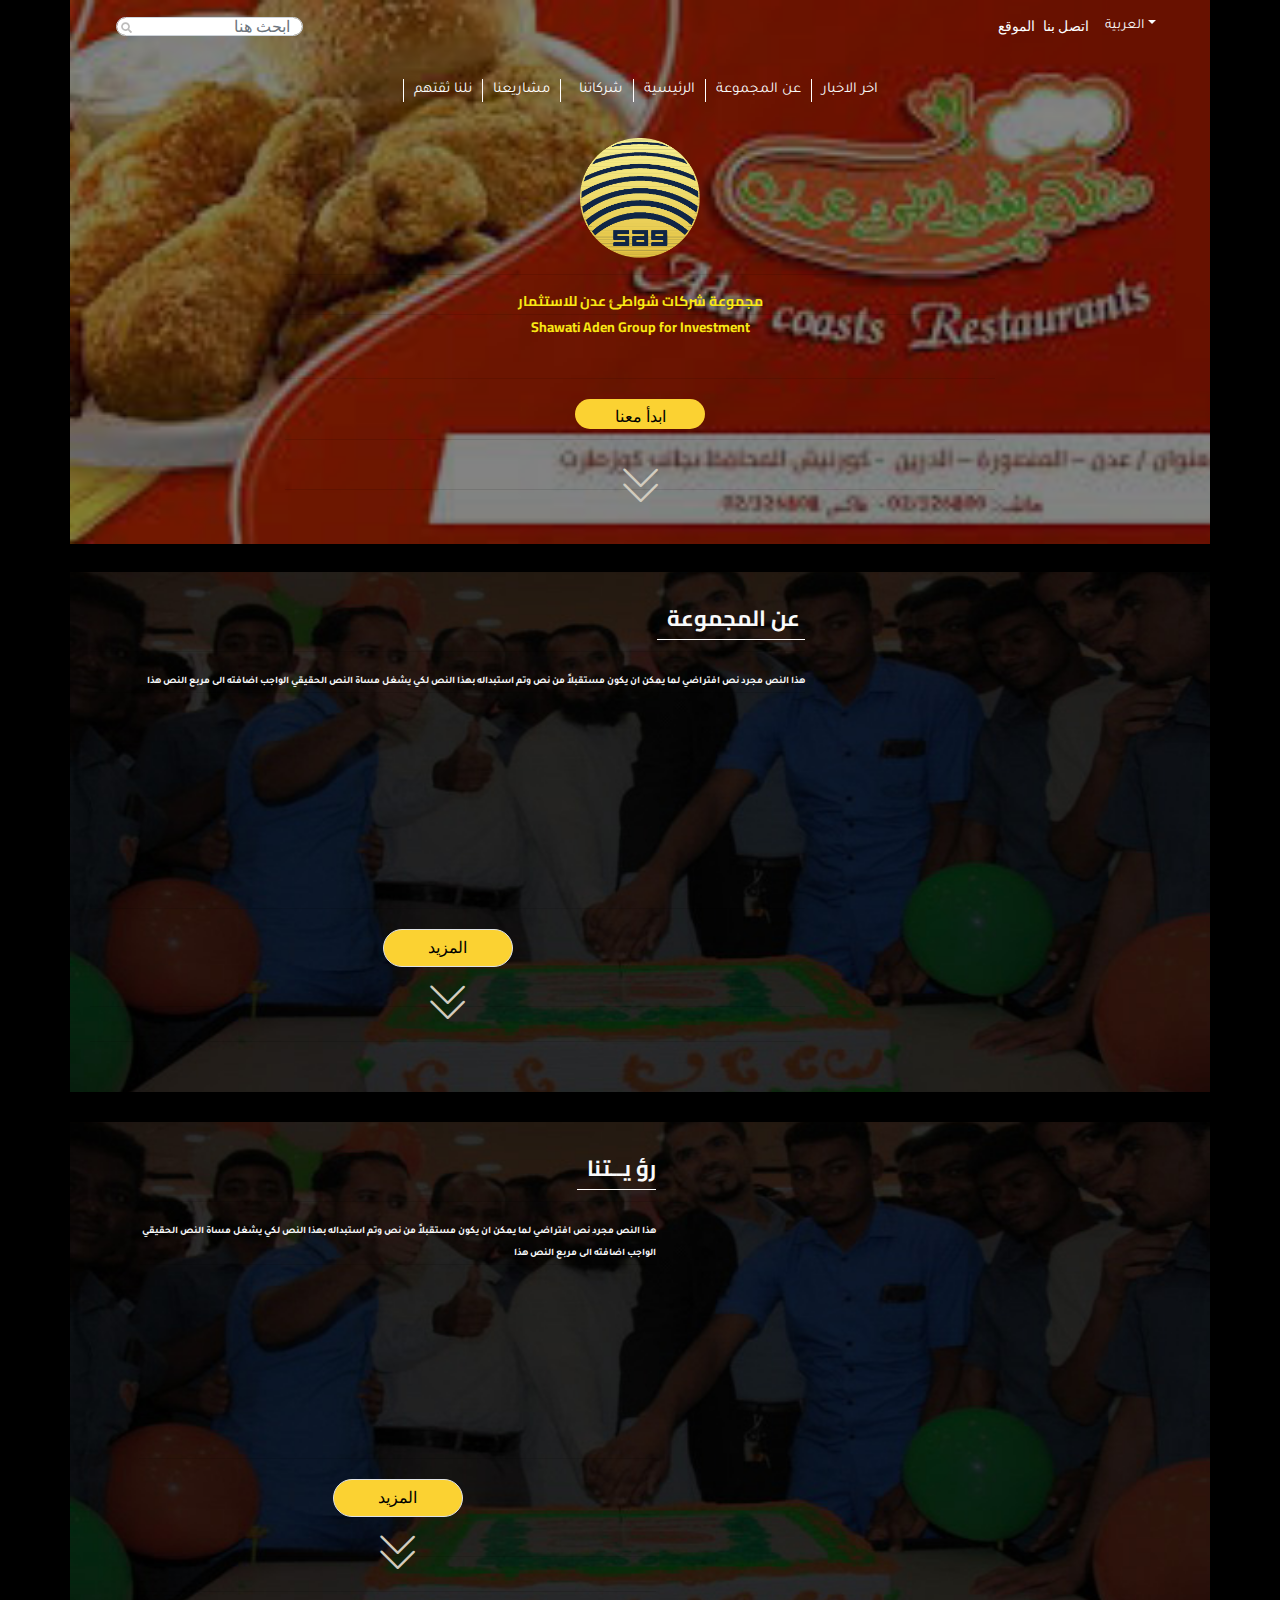
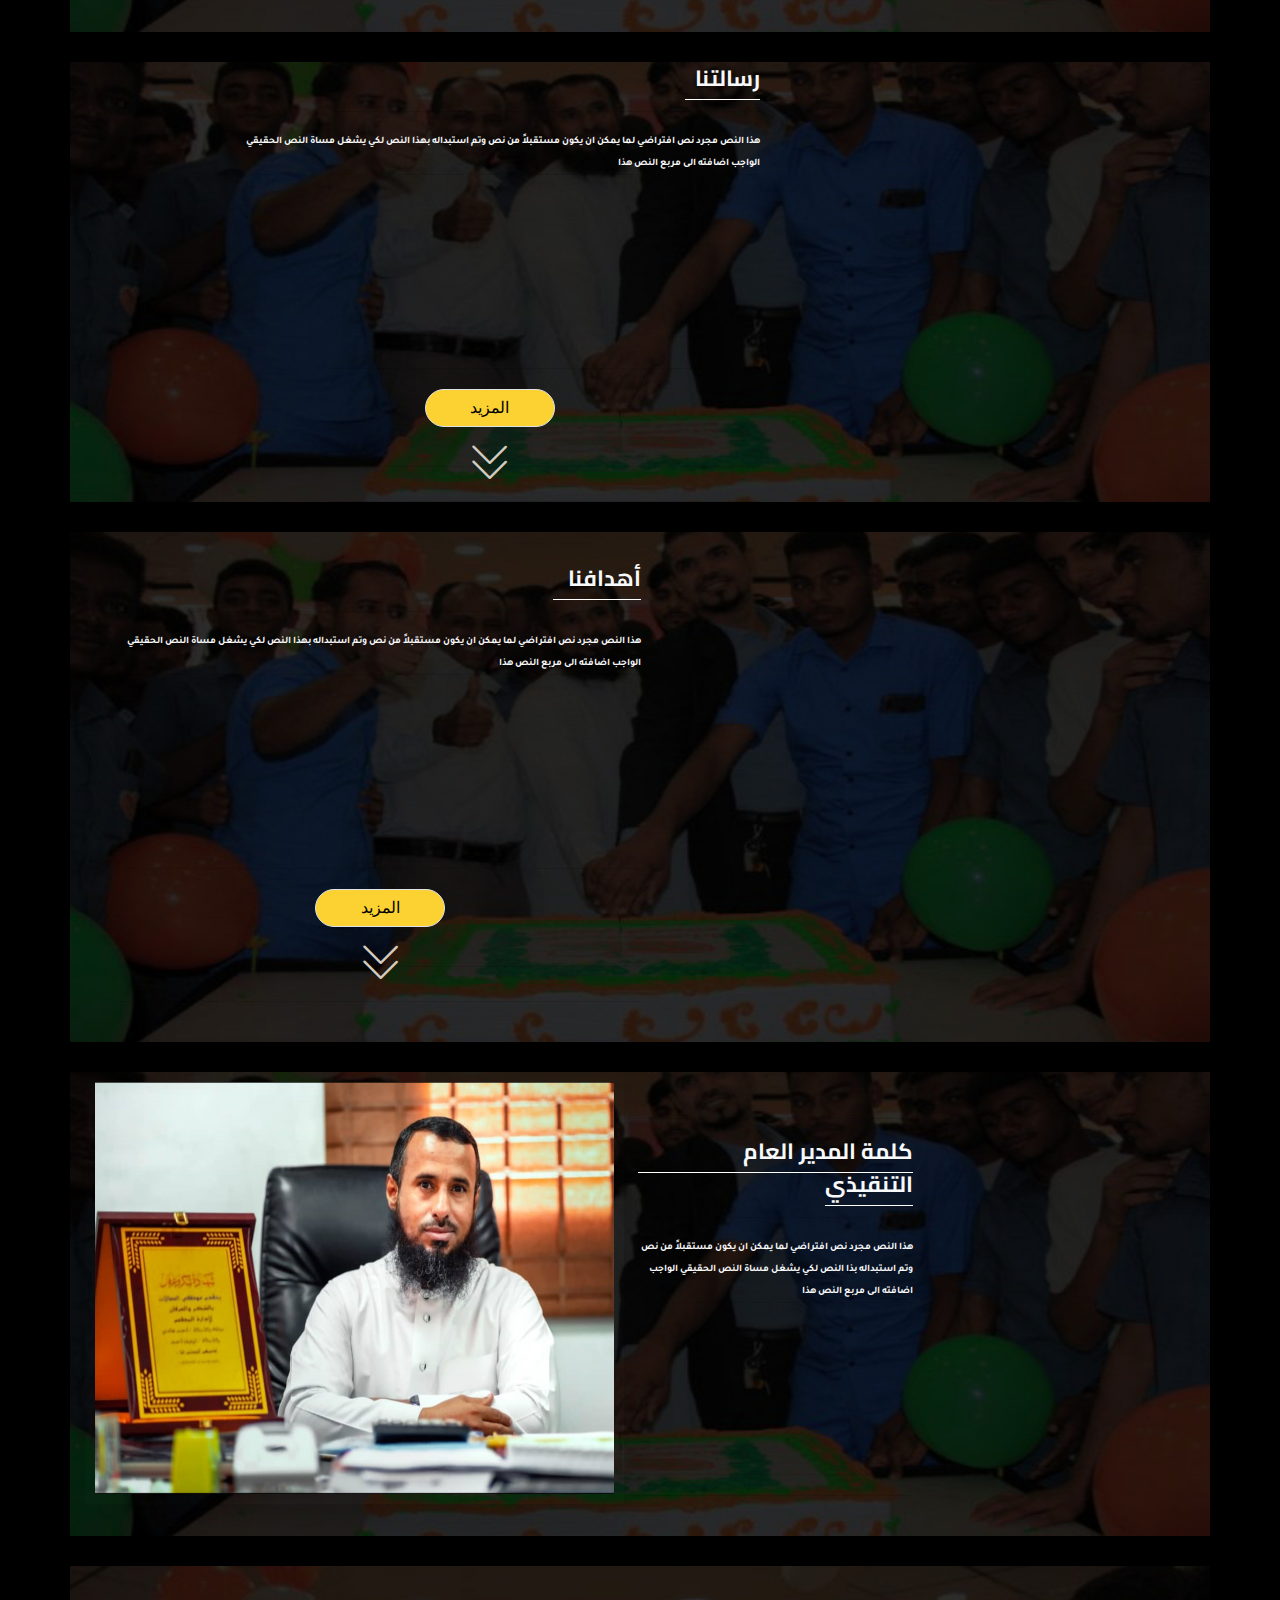
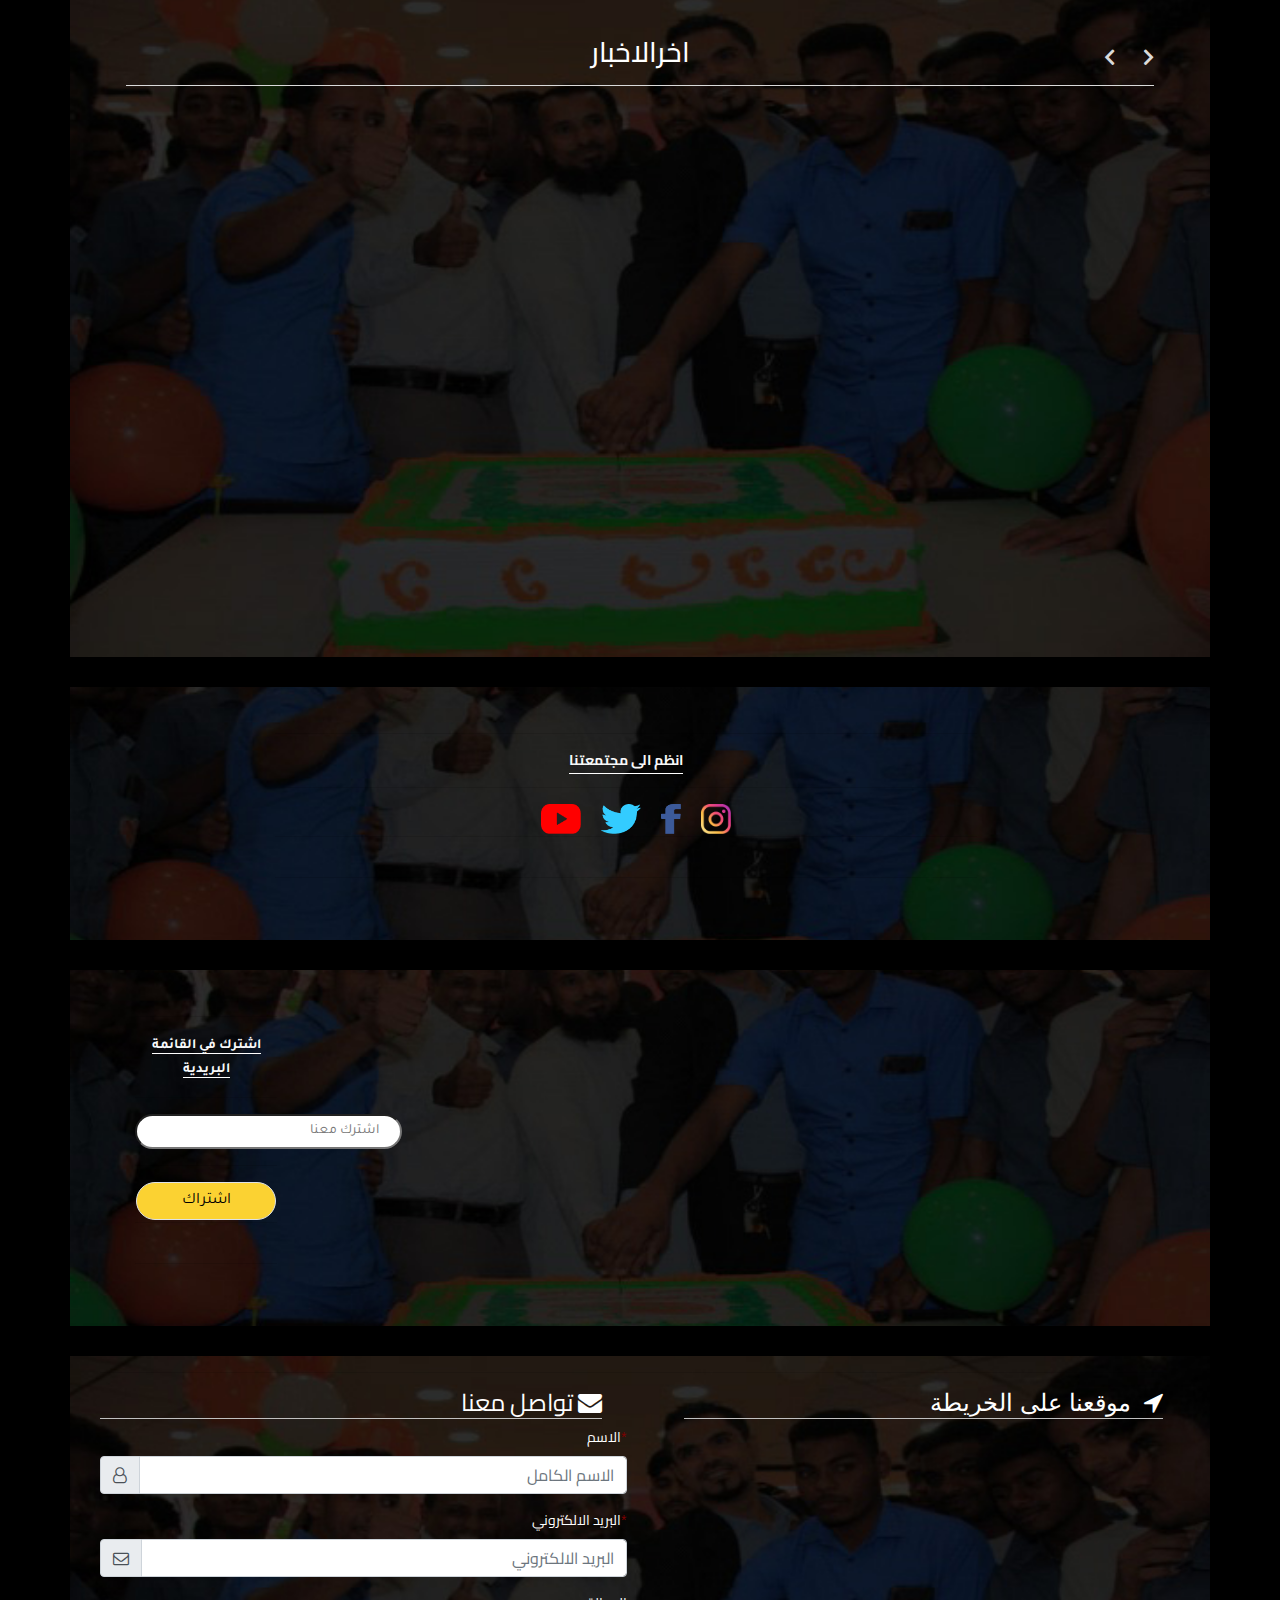
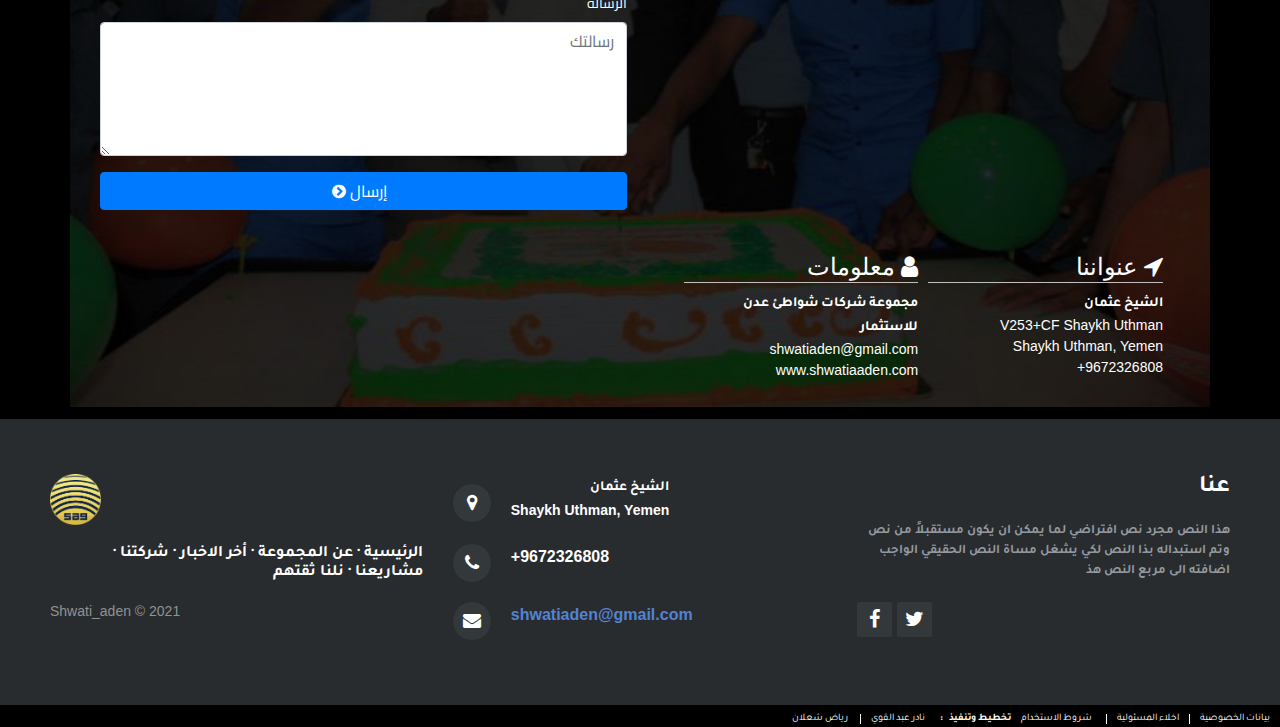
==== index.html @ c9b5486d "aa" ====
<!DOCTYPE html>
<html>

<head>
    <meta charset="utf-8">
    <meta name="viewport" content="width=device-width, initial-scale=1.0, shrink-to-fit=no">
    <title>group</title>
    <meta property="og:image" content="assets/img/logo.png">
    <link rel="icon" type="image/png" sizes="234x234" href="assets/img/logo.png">
    <link rel="icon" type="image/png" sizes="234x234" href="assets/img/logo.png">
    <link rel="icon" type="image/png" sizes="234x234" href="assets/img/logo.png">
    <link rel="icon" type="image/png" sizes="234x234" href="assets/img/logo.png">
    <link rel="icon" type="image/png" sizes="234x234" href="assets/img/logo.png">
    <link rel="stylesheet" href="assets/bootstrap/css/bootstrap.min.css">
    <link rel="manifest" href="manifest.json">
    <link rel="stylesheet" href="https://fonts.googleapis.com/css?family=Baloo+Bhaijaan">
    <link rel="stylesheet" href="https://fonts.googleapis.com/css?family=Bitter:400,700">
    <link rel="stylesheet" href="https://fonts.googleapis.com/css?family=Cairo">
    <link rel="stylesheet" href="https://fonts.googleapis.com/css?family=Cookie">
    <link rel="stylesheet" href="https://fonts.googleapis.com/css?family=Lalezar">
    <link rel="stylesheet" href="https://fonts.googleapis.com/css?family=Nunito:400,600,800">
    <link rel="stylesheet" href="https://fonts.googleapis.com/css?family=Rakkas">
    <link rel="stylesheet" href="https://fonts.googleapis.com/css?family=Tajawal">
    <link rel="stylesheet" href="assets/fonts/fontawesome-all.min.css">
    <link rel="stylesheet" href="assets/fonts/font-awesome.min.css">
    <link rel="stylesheet" href="assets/fonts/simple-line-icons.min.css">
    <link rel="stylesheet" href="assets/fonts/fontawesome5-overrides.min.css">
    <link rel="stylesheet" href="assets/css/--mp---Multiple-items-slider-responsive.css">
    <link rel="stylesheet" href="assets/css/Contact-Form-v2-Modal--Full-with-Google-Map.css">
    <link rel="stylesheet" href="assets/css/Header-Dark.css">
    <link rel="stylesheet" href="https://cdnjs.cloudflare.com/ajax/libs/animate.css/3.5.2/animate.min.css">
    <link rel="stylesheet" href="https://cdnjs.cloudflare.com/ajax/libs/aos/2.1.1/aos.css">
    <link rel="stylesheet" href="https://cdnjs.cloudflare.com/ajax/libs/OwlCarousel2/2.3.4/assets/owl.carousel.min.css">
    <link rel="stylesheet" href="https://cdnjs.cloudflare.com/ajax/libs/OwlCarousel2/2.3.4/assets/owl.theme.default.css">
    <link rel="stylesheet" href="assets/css/Media-Slider-Bootstrap-3-1.css">
    <link rel="stylesheet" href="assets/css/Media-Slider-Bootstrap-3.css">
    <link rel="stylesheet" href="assets/css/MUSA_carousel-product-cart-slider-1.css">
    <link rel="stylesheet" href="assets/css/MUSA_carousel-product-cart-slider.css">
    <link rel="stylesheet" href="assets/css/Navigation-Clean.css">
    <link rel="stylesheet" href="assets/css/Pretty-Footer.css">
    <link rel="stylesheet" href="assets/css/styles.css">
    <link rel="stylesheet" href="assets/css/untitled.css">
</head>

<body style="background-color: #000000;">
    <div class="container hero" style="background-image: url(&quot;assets/img/page6.jpg&quot;);background-position: center;background-size: cover;background-repeat: no-repeat;">
        <nav class="navbar navbar-light navbar-expand-md navigation-clean-search">
            <div class="container-fluid"><button data-toggle="collapse" class="navbar-toggler" data-target="#navcol-1"><span class="sr-only">Toggle navigation</span><span class="navbar-toggler-icon"></span></button>
                <div class="collapse navbar-collapse" id="navcol-1">
                    <form class="form-inline mr-auto" target="_self">
                        <div class="form-group"><label for="search-field"></label><input class="form-control search-field" type="search" id="search-field" name="search" style="direction: rtl;border-radius: 20px 20px;background-image: url(&quot;assets/img/search.svg&quot;);background-repeat: repeat-y;background-position: left;background-size: auto;height: 19px;width: 187px;"
                                placeholder="ابحث هنا"></div>
                    </form><span class="navbar-text"> <a class="login" href="#" style="color: #fcfeff;">الموقع</a></span>
                    <ul class="nav navbar-nav">
                        <li class="nav-item" role="presentation"><a class="nav-link" href="#" style="color: #fcfeff;">اتصل بنا</a></li>
                        <li class="nav-item dropdown"><a class="dropdown-toggle nav-link" data-toggle="dropdown" aria-expanded="false" href="#" style="color: #fcfeff;font-family: Tajawal, sans-serif;">العربية</a>
                            <div class="dropdown-menu" role="menu"><a class="dropdown-item" role="presentation" href="#" style="font-family: Tajawal, sans-serif;color: #000000;">Engish</a><a class="dropdown-item" role="presentation" href="#" style="font-family: Tajawal, sans-serif;color: #000000;">العربية</a></div>
                        </li>
                    </ul>
                </div>
            </div>
        </nav>
        <nav class="navbar navbar-light navbar-expand-md text-center navigation-clean" style="background-color: rgba(255,255,255,0);">
            <div class="container-fluid">
                <div class="collapse navbar-collapse text-center text-sm-center text-md-center text-lg-center text-xl-center" id="navcol-1" style="text-align: center;align-items: center;align-content: center;justify-content: center;height: -5px;margin-top: 10px;">
                    <ul class="nav navbar-nav text-sm-center text-md-center text-lg-center text-xl-center mx-auto" style="text-align: center;align-items: center;align-content: center;justify-content: center;">
                        <li class="nav-item" role="presentation"><a class="nav-link active text-light" href="#" style="border-left: 1px solid white;padding-top: 0px;padding-bottom: 0px;font-size: 15px;padding-right: 10px;padding-left: 10px;font-family: Tajawal, sans-serif;">نلنا ثقتهم</a></li>
                        <li
                            class="nav-item" role="presentation"><a class="nav-link text-white" href="#" style="border-left: 1px solid white;padding-top: 0px;padding-bottom: 0px;padding-right: 10px;padding-left: 10px;font-size: 15px;font-family: Tajawal, sans-serif;">مشاريعنا</a></li>
                            <li class="nav-item"
                                role="presentation"><a class="nav-link text-light" href="#" style="border-left: 1px solid white;padding-top: 0px;padding-bottom: 0px;font-size: 15px;padding-left: 10xp;padding-right: 10px;font-family: Tajawal, sans-serif;">شركاتنا</a></li>
                            <li
                                class="nav-item" role="presentation"><a class="nav-link text-light" href="#" style="border-left: 1px solid white;padding-top: 0px;padding-bottom: 0px;padding-right: 10px;padding-left: 10px;font-size: 15px;font-family: Tajawal, sans-serif;">الرئيسية</a></li>
                                <li
                                    class="nav-item" role="presentation"><a class="nav-link text-light" href="#" style="border-left: 1px solid white;padding-top: 0px;padding-bottom: 0px;padding-left: 10px;padding-right: 10px;font-size: 15px;font-family: Tajawal, sans-serif;">عن المجموعة</a></li>
                                    <li
                                        class="nav-item" role="presentation"><a class="nav-link text-light" href="#" style="border-left: 1px solid white;padding-top: 0px;padding-bottom: 0px;font-size: 15px;padding-right: 0px;padding-left: 10px;font-family: Tajawal, sans-serif;font-style: normal;">اخر الاخبار</a></li>
                    </ul>
                </div>
            </div>
        </nav>
        <div class="col-md-8 offset-md-2 text-center" style="margin-top: 10px;margin-bottom: 28px;padding-bottom: 30px;"><img class="img-fluid" src="assets/img/logo.png" width="120" height="120" alt="logo" style="margin-top: 10PX;">
            <hr><strong class="text-light" style="font-family: Cairo, sans-serif;color: #f9e814 !important;">مجموعة شركات شواطئ عدن للاستثمار</strong>
            <hr style="margin-top: 2px;margin-bottom: 2px;"><strong class="text-light" style="font-family: Cairo, sans-serif;color: #f9e814 !important;">Shawati Aden Group for Investment</strong>
            <hr style="margin-top: 40px;margin-bottom: 20px;">
            <div><button class="btn btn-primary" data-bs-hover-animate="pulse" type="button" style="font-family: 'Baloo Bhaijaan', cursive;background-color: #fbd232;color: rgb(0,0,0);width: 130px;border: 0px;height: 30px;border-radius: 30px 30px !important;">ابدأ معنا</button></div>
            <hr
                style="margin-top: 10px;margin-bottom: 20px;">
                <div class="pulse animated infinite"><i class="icon-arrow-down" style="color: #d1ccbf;font-size: 35px;line-height: -7px;"></i>
                    <hr style="margin-top: -10px;margin-bottom: -15px;"><i class="icon-arrow-down down" style="color: #d1ccbf;font-size: 35px;line-height: -7px;"></i></div>
        </div>
    </div>
    <div class="container hero" style="background-image: url(&quot;assets/img/page1.jpeg&quot;);background-repeat: no-repeat;background-position: center;background-size: cover;margin-bottom: 30px;">
        <div class="row up">
            <div class="col-md-8 offset-md-2 text-right about_group" data-aos="zoom-in" style="/*padding-left: 294px;*//*margin-left: 99px;*//*margin-top: 30px;*//*margin-bottom: 30px;*/"><strong class="text-right text-light" style="direction: rtl !important;border-bottom: 1px solid white;font-family: Cairo, sans-serif;color: #ffffff;font-size: 22px;">&nbsp; عن المجموعة&nbsp;</strong>
                <hr>
                <div style="height: 200px;"><strong class="text-light" style="font-family: Tajawal, sans-serif;color: #000000;font-size: 10px;">هذا النص مجرد نص افتراضي لما يمكن ان يكون مستقبلاً من نص وتم استبداله بهذا النص لكي يشغل مساة النص الحقيقي الواجب اضافته الى مربع النص هذا</strong>
                    <hr
                        style="margin-top: 2px;margin-bottom: 2px;">
                </div>
                <hr style="margin-top: 40px;margin-bottom: 20px;">
                <div class="text-center"><button class="btn btn-primary border rounded" data-bs-hover-animate="pulse" type="button" style="font-family: 'Baloo Bhaijaan', cursive;background-color: #fbd232;color: rgb(0,0,0);width: 130px;font-style: normal;border-radius: 30px 30px !important;">المزيد</button></div>
                <div
                    class="text-center" style="padding-top: 10px;"><i class="icon-arrow-down" style="color: #d1ccbf;font-size: 35px;line-height: -7px;"></i>
                    <hr style="margin-top: -10px;margin-bottom: -15px;"><i class="icon-arrow-down dd" style="color: #d1ccbf;font-size: 35px;line-height: -7px;"></i></div>
            <hr style="margin-top: 10px;margin-bottom: 20px;">
        </div>
    </div>
    </div>
    <div class="container hero" style="background-image: url(&quot;assets/img/page1.jpeg&quot;);background-repeat: no-repeat;background-position: center;background-size: cover;margin-bottom: 30px;">
        <div class="row text-right hh" style="padding-left: 42px;padding-right: 51px;">
            <div class="col-md-8 offset-md-2 text-right vision" data-aos="zoom-in" style="/*margin-top: 30px;*//*margin-bottom: 20px;*//*padding-left: 115px;*//*margin-left: -34px;*/padding-right: 176px;"><strong class="text-right text-light" style="direction: rtl !important;border-bottom: 1px solid white;font-family: Cairo, sans-serif;color: #ffffff;font-size: 22px;">&nbsp; رؤ يــتنا</strong>
                <hr>
                <div style="height: 200px;"><strong class="text-light" style="font-family: Tajawal, sans-serif;color: #000000;font-size: 10px;">هذا النص مجرد نص افتراضي لما يمكن ان يكون مستقبلاً من نص وتم استبداله بهذا النص لكي يشغل مساة النص الحقيقي الواجب اضافته الى مربع النص هذا</strong>
                    <hr
                        style="margin-top: 2px;margin-bottom: 2px;">
                </div>
                <hr style="margin-top: 40px;margin-bottom: 20px;">
                <div class="text-center"><button class="btn btn-primary border rounded" data-bs-hover-animate="flash" type="button" style="font-family: 'Baloo Bhaijaan', cursive;background-color: #fbd232;color: rgb(0,0,0);width: 130px;font-style: normal;border-radius: 30px 30px !important;">المزيد</button></div>
                <div
                    class="text-center" style="padding-top: 10px;"><i class="icon-arrow-down" style="color: #d1ccbf;font-size: 35px;line-height: -7px;"></i>
                    <hr style="margin-top: -10px;margin-bottom: -15px;"><i class="icon-arrow-down vision" style="color: #d1ccbf;font-size: 35px;line-height: -7px;"></i></div>
            <hr style="margin-top: 10px;margin-bottom: 20px;">
        </div>
    </div>
    </div>
    <div class="container hero" style="background-image: url(&quot;assets/img/page1.jpeg&quot;);background-repeat: no-repeat;background-position: center;background-size: cover;margin-bottom: 30px;">
        <div class="col-md-8 offset-md-2 text-right message" data-aos="zoom-in" style="/*padding-left: 294px;*//*margin-left: 82px;*//*margin-top: 30px;*//*margin-bottom: 30px;*/"><strong class="text-right text-light" style="direction: rtl !important;border-bottom: 1px solid white;font-family: Cairo, sans-serif;color: #ffffff;font-size: 22px;margin-left: -110px;">&nbsp; رسالتنا</strong>
            <hr>
            <div class="message_conect" style="/*height: 200px;*/"><strong class="text-light" style="font-family: Tajawal, sans-serif;color: #000000;font-size: 10px;">هذا النص مجرد نص افتراضي لما يمكن ان يكون مستقبلاً من نص وتم استبداله بهذا النص لكي يشغل مساة النص الحقيقي الواجب اضافته الى مربع النص هذا</strong>
                <hr
                    style="margin-top: 2px;margin-bottom: 2px;">
            </div>
            <hr style="margin-top: 40px;margin-bottom: 20px;">
            <div class="text-center" style="margin-left: -110px;"><button class="btn btn-primary border rounded" data-bs-hover-animate="pulse" type="button" style="font-family: 'Baloo Bhaijaan', cursive;background-color: #fbd232;color: rgb(0,0,0);width: 130px;font-style: normal;border-radius: 30px 30px !important;">المزيد</button></div>
            <div
                class="text-center" style="margin-left: -110px;padding-top: 10px;"><i class="icon-arrow-down" style="color: #d1ccbf;font-size: 35px;line-height: -7px;"></i>
                <hr style="margin-top: -10px;margin-bottom: -15px;"><i class="icon-arrow-down messaage" style="color: #d1ccbf;font-size: 35px;line-height: -7px;"></i></div>
        <hr style="margin-top: 10px;margin-bottom: 20px;">
    </div>
    </div>
    <div class="container hero" style="background-image: url(&quot;assets/img/page1.jpeg&quot;);background-repeat: no-repeat;background-position: center;background-size: cover;margin-bottom: 30px;">
        <div class="row text-right goal" style="padding-left: 42px;padding-right: 51px;">
            <div class="col-md-8 offset-md-2 text-right goal" data-aos="zoom-in" style="/*margin-top: 30px;*//*margin-bottom: 20px;*//*padding-left: 115px;*//*margin-left: -34px;*/padding-right: 176px;"><strong class="text-right text-light" style="direction: rtl !important;border-bottom: 1px solid white;font-family: Cairo, sans-serif;color: #ffffff;font-size: 22px;">&nbsp; &nbsp;أهدافنا</strong>
                <hr>
                <div style="height: 200px;"><strong class="text-light" style="font-family: Tajawal, sans-serif;color: #000000;font-size: 10px;">هذا النص مجرد نص افتراضي لما يمكن ان يكون مستقبلاً من نص وتم استبداله بهذا النص لكي يشغل مساة النص الحقيقي الواجب اضافته الى مربع النص هذا</strong>
                    <hr
                        style="margin-top: 2px;margin-bottom: 2px;">
                </div>
                <hr style="margin-top: 40px;margin-bottom: 20px;">
                <div class="text-center"><button class="btn btn-primary border rounded" data-bs-hover-animate="pulse" type="button" style="font-family: 'Baloo Bhaijaan', cursive;background-color: #fbd232;color: rgb(0,0,0);width: 130px;font-style: normal;border-radius: 30px 30px !important;">المزيد</button></div>
                <div
                    class="text-center" style="padding-top: 10px;"><i class="icon-arrow-down" style="color: #d1ccbf;font-size: 35px;line-height: -7px;"></i>
                    <hr style="margin-top: -10px;margin-bottom: -15px;"><i class="icon-arrow-down goal" style="color: #d1ccbf;font-size: 35px;line-height: -7px;"></i></div>
            <hr style="margin-top: 10px;margin-bottom: 20px;">
        </div>
    </div>
    </div>
    <div class="container d-flex hero word" style="background-image: url(&quot;assets/img/page1.jpeg&quot;);background-repeat: no-repeat;background-position: center;background-size: cover;margin-bottom: 30px;/*width: 2300px;*/">
        <div class="image"><img class="shadow-lg img" src="assets/img/profile.png" style="/*width: 539px;*//*height: 432px;*//*padding: 10px;*/"></div>
        <div class="row text-right">
            <div class="col-md-8 offset-md-2 text-right aword" data-aos="zoom-in" style="/*margin-top: 30px;*//*margin-bottom: 20px;*//*padding-left: 18px;*//*margin-left: 68px;*/padding-right: 0xp;">
                <hr><strong class="text-right text-light" style="direction: rtl !important;border-bottom: 1px solid white;font-family: Cairo, sans-serif;color: #ffffff;font-size: 22px;">&nbsp; &nbsp; &nbsp; &nbsp; &nbsp; &nbsp; &nbsp; &nbsp; &nbsp; &nbsp; &nbsp;كلمة المدير العام التنقيذي</strong>
                <hr>
                <div style="height: 200px;"><strong class="text-light" style="font-family: Tajawal, sans-serif;color: #000000;font-size: 10px;">هذا النص مجرد نص افتراضي لما يمكن ان يكون مستقبلاً من نص وتم استبداله بذا النص لكي يشغل مساة النص الحقيقي الواجب اضافته الى مربع النص هذا</strong>
                    <hr
                        style="margin-top: 2px;margin-bottom: 2px;">
                </div>
                <hr style="margin-top: 40px;margin-bottom: 20px;">
                <hr style="margin-top: 10px;margin-bottom: 20px;">
            </div>
        </div>
    </div>
    <div class="container d-flex hero" style="background-image: url(&quot;assets/img/page1.jpeg&quot;);background-repeat: no-repeat;background-position: center;background-size: cover;margin-bottom: 30px;"><div class="col">
    <div class="bbb_viewed">
        <div class="container">
            <div class="row">
                <div class="col">
                    <div class="bbb_main_container">
                        <div class="bbb_viewed_title_container text-center justify-content-center" style="display: flex;">
                            <h3 class="bbb_viewed_title ">اخرالاخبار</h3>
                            <div class="bbb_viewed_nav_container">
                                <div class="bbb_viewed_nav bbb_viewed_prev"><i class="fas fa-chevron-left"></i></div>

                                <div class="bbb_viewed_nav bbb_viewed_next"><i class="fas fa-chevron-right"></i></div>
                            </div>
                        </div>
                        <div class="bbb_viewed_slider_container">

                            <div class="owl-carousel owl-theme bbb_viewed_slider">
                                <div class="owl-item">
                                    <div class="bbb_viewed_item discount d-flex flex-column align-items-center justify-content-center text-center bg_color">
                                        <div class="bbb_viewed_image"><img src="assets/img/page4.jpg" alt=""></div>
                                        <div class="bbb_viewed_content text-center">

                                            <div class="bbb_viewed_name"><a href="#">  رؤساء الاقسام </a></div>
                                        </div>

                                    </div>
                                </div>
                                <div class="owl-item">
                                    <div class="bbb_viewed_item d-flex flex-column align-items-center justify-content-center text-center">
                                        <div class="bbb_viewed_image"><img src="assets/img/page4.jpg" alt=""></div>
                                        <div class="bbb_viewed_content text-center">
                                            <div class="bbb_viewed_name"><a href="#">  التخطسط لبناء ميدنة الحلانية </a></div>
                                        </div>

                                    </div>
                                </div>
                                <div class="owl-item">
                                    <div class="bbb_viewed_item d-flex flex-column align-items-center justify-content-center text-center">
                                        <div class="bbb_viewed_image"><img src="assets/img/page4.jpg" alt=""></div>
                                        <div class="bbb_viewed_content text-center">
                                            <div class="bbb_viewed_name"><a href="#">ورشة اجتماع نادي رجال الاعمال </a></div>
                                        </div>

                                    </div>
                                </div>
                                <div class="owl-item">
                                    <div class="bbb_viewed_item is_new d-flex flex-column align-items-center justify-content-center text-center">
                                        <div class="bbb_viewed_image"><img src="assets/img/page4.jpg" alt=""></div>
                                        <div class="bbb_viewed_content text-center">
                                            <div class="bbb_viewed_name"><a href="#"> افتتاح قسم جديد في المعلاء </a></div>
                                        </div>

                                    </div>
                                </div>
                                <div class="owl-item">
                                    <div class="bbb_viewed_item discount d-flex flex-column align-items-center justify-content-center text-center">
                                        <div class="bbb_viewed_image"><img src="assets/img/page4.jpg" alt=""></div>
                                        <div class="bbb_viewed_content text-center">
                                            <div class="bbb_viewed_name"><a href="#">  انتهاء دورة الادارة الرشيدة  </a></div>
                                        </div>

                                    </div>
                                </div>
                                <div class="owl-item">
                                    <div class="bbb_viewed_item d-flex flex-column align-items-center justify-content-center text-center">
                                        <div class="bbb_viewed_image"><img src="assets/img/page4.jpg" alt=""></div>
                                        <div class="bbb_viewed_content text-center">
                                            <div class="bbb_viewed_name"><a href="#"> زيارة مدينة الحلانية </a></div>
                                        </div>

                                    </div>
                                </div>
                            </div>
                        </div>
                    </div>
                </div>
            </div>
        </div>
    </div>


</div>

<button type="button" class="btn btn-dark btn-floating btn-lg" id="btn-back-to-top">
  <i class="fas fa-arrow-up"></i>
</button></div>
    <div class="container d-flex hero" style="background-image: url(&quot;assets/img/page1.jpeg&quot;);background-repeat: no-repeat;background-position: center;background-size: cover;margin-bottom: 30px;">
        <div class="row text-right" style="width: 3000px;">
            <div class="col-md-8 offset-md-2 text-center join_us" data-aos="slide-right" style="/*margin-top: 30px;*//*margin-bottom: 42px;*//*padding-right: 43px;*//*width: 500px;*/">
                <hr><strong class="text-right text-light" style="/*direction: rtl !important;*/border-bottom: 1px solid white;font-family: Cairo, sans-serif;color: #ffffff;/*font-size: 22px;*//*width: 100px;*/">انظم الى مجتمعتنا</strong>
                <hr>
                <div class="text-center d-flex" style="justify-content: center;align-items: center;align-content: center;"><img data-bs-hover-animate="pulse" src="assets/img/Path%20593.png" style="width: 60px;height: 30px;padding-left: 20px;"><img data-bs-hover-animate="pulse" src="assets/img/Group%20244.png" style="width: 60px;height: 30px;padding-left: 20px;"><img data-bs-hover-animate="pulse"
                        src="assets/img/Group%20246.png" style="width: 40px;height: 30px;padding-left: 20px;"><img data-bs-hover-animate="pulse" src="assets/img/Group%20247.png" style="width: 50px;height: 30px;padding-left: 20px;"></div>
                <hr style="margin-top: 2px;margin-bottom: 2px;">
                <hr style="margin-top: 40px;margin-bottom: 20px;">
            </div>
        </div>
    </div>
    <div class="container d-flex hero" style="background-image: url(&quot;assets/img/page1.jpeg&quot;);background-repeat: no-repeat;background-position: center;background-size: cover;margin-bottom: 30px;">
        <div class="row text-right subscrip" style="/*width: 3000px;*/">
            <div class="col-md-8 offset-md-2 text-center" data-aos="slide-right" style="margin-top: 30px;margin-bottom: 42px;padding-right: 43px;width: 500px;">
                <hr><strong class="text-right text-light" style="/*direction: rtl !important;*/border-bottom: 1px solid white;font-family: Tajawal, sans-serif;color: #ffffff;/*font-size: 22px;*//*width: 100px;*/">اشترك في القائمة البريدية</strong>
                <hr>
                <div class="text-center d-block float-none" style="justify-content: center;align-items: center;align-content: center;"><input type="search" style="direction: rtl;border-radius: 20px 20px;width: 267px;height: 35px;font-family: Tajawal, sans-serif;" placeholder="       اشترك معنا ">
                    <hr><button class="btn btn-primary border rounded" data-bs-hover-animate="pulse" type="button" style="font-family: Tajawal, sans-serif;background-color: #fbd232;color: rgb(0,0,0);width: 140px;font-style: normal;border-radius: 30px 30px !important;">اشتراك</button></div>
                <hr
                    style="margin-top: 2px;margin-bottom: 2px;">
                    <hr style="margin-top: 40px;margin-bottom: 20px;">
            </div>
        </div>
    </div>
    <div class="container d-flex hero" style="background-image: url(&quot;assets/img/page1.jpeg&quot;);background-repeat: no-repeat;background-position: center;background-size: cover;margin-bottom: 21px;padding-bottom: 26px;">
        <div>
            <div class="container-fluid">
                <hr>
                <form id="contactForm" action="javascript:void(0);" method="get"><input class="form-control" type="hidden" name="Introduction" value="This email was sent from www.awebsite.com"><input class="form-control" type="hidden" name="subject" value="Awebsite.com Contact Form"><input class="form-control" type="hidden"
                        name="to" value="email@awebsite.com">
                    <div class="form-row">
                        <div class="col-md-6">
                            <div id="successfail"></div>
                        </div>
                    </div>
                    <div class="form-row">
                        <div class="col-12 col-md-6" id="message">
                            <h2 class="text-right h4" style="direction: rtl;margin-right: 25px;font-family: Cairo, sans-serif;"><small></small><i class="fa fa-envelope"></i> تواصل معنا</h2>
                            <div class="form-group text-right"><label for="from-name" style="font-family: Cairo, sans-serif;">الاسم</label><span class="required-input">*</span>
                                <div class="input-group">
                                    <div class="input-group-prepend"><span class="input-group-text"><i class="fa fa-user-o"></i></span></div><input class="form-control" type="text" id="from-name" name="name" required="" placeholder="الاسم الكامل" style="direction: rtl;font-family: Cairo, sans-serif;"></div>
                            </div>
                            <div class="form-group text-right"><label for="from-email" style="font-family: Cairo, sans-serif;">البريد الالكتروني</label><span class="required-input">*</span>
                                <div class="input-group">
                                    <div class="input-group-prepend"><span class="input-group-text"><i class="fa fa-envelope-o"></i></span></div><input class="form-control" type="text" id="from-email" name="email" required="" placeholder="البريد الالكتروني" style="direction: rtl;font-family: Cairo, sans-serif;"></div>
                            </div>
                            <div class="form-group text-right"><label for="from-comments" style="font-family: Cairo, sans-serif;">الرسالة</label><textarea class="form-control" id="from-comments" name="comments" placeholder="رسالتك" rows="5" style="direction: rtl;font-family: Cairo, sans-serif;"></textarea></div>
                            <div
                                class="form-group">
                                <div class="form-row">
                                    <div class="col"><button class="btn btn-primary btn-block" type="submit" style="padding-left: 4px;direction: rtl;font-family: Cairo, sans-serif;">إرسال&nbsp;<i class="fa fa-chevron-circle-right"></i></button></div>
                                </div>
                        </div>
                        <hr class="d-flex d-md-none">
                    </div>
                    <div class="col-12 col-md-6" style="padding-left: 52px;">
                        <h2 class="text-right h4" style="direction: rtl;"><i class="fa fa-location-arrow"></i>&nbsp; موقعنا على الخريطة&nbsp;</h2>
                        <div class="form-row">
                            <div class="col-12"><iframe allowfullscreen="" frameborder="0" src="https://cdn.bootstrapstudio.io/placeholders/map.html" width="100%" height="400"></iframe>
                                <div class="static-map"></div>
                            </div>
                            <div class="col-sm-6 col-md-12 col-lg-6 text-right" style="direction: rtl;">
                                <h2 class="text-right h4" style="direction: rtl;"><i class="fa fa-user"></i> معلومات</h2>
                                <div><span style="font-family: Tajawal, sans-serif;"><strong>مجموعة شركات شواطئ عدن للاستثمار</strong><br></span></div>
                                <div><a class="email" href="mailto:shwatiaden@gmail.com"><span>shwatiaden@gmail.com</span></a></div>
                                <div><a class="email" href="http://www.shwatiaaden.com"><span>www.shwatiaaden.com</span>
    </a></div>
                                <hr class="d-sm-none d-md-block d-lg-none">
                            </div>
                            <div class="col-sm-6 col-md-12 col-lg-6 text-right">
                                <h2 class="text-right h4" style="direction: rtl;"><i class="fa fa-location-arrow"></i> عنواننا</h2>
                                <div><span style="font-family: Tajawal, sans-serif;"><strong>الشيخ عثمان</strong><br></span></div>
                                <div><span>V253+CF Shaykh Uthman</span></div>
                                <div><span>Shaykh Uthman, Yemen</span></div>
                                <div><a class="email" href="tel:++9672326808"><abbr data-toggle="tooltip" data-placement="top" title="Office Phone: 555-867-5309"></abbr>+9672326808</a></div>
                                <hr class="d-sm-none">
                            </div>
                        </div>
                    </div>
            </div>
            </form>
        </div>
        <div class="modal fade" role="dialog" tabindex="-1" id="modal1">
            <div class="modal-dialog modal-lg" role="document">
                <div class="modal-content">
                    <div class="modal-header">
                        <h4 class="modal-title">Contact Information</h4><button type="button" class="close" data-dismiss="modal" aria-label="Close"><span aria-hidden="true">×</span></button></div>
                    <div class="modal-body">
                        <form id="contactForm" action="javascript:void(0);" method="get"><input class="form-control" type="hidden" name="Introduction" value="This email was sent from www.awebsite.com"><input class="form-control" type="hidden" name="subject" value="Awebsite.com Contact Form"><input class="form-control"
                                type="hidden" name="to" value="email@awebsite.com">
                            <div class="form-row">
                                <div class="col-md-6">
                                    <div id="successfail"></div>
                                </div>
                            </div>
                            <div class="form-row">
                                <div class="col-12 col-md-6" id="message">
                                    <h2 class="h4"><i class="fa fa-envelope"></i> Contact Us<small><small class="required-input">&nbsp;(*required)</small></small>
                                    </h2>
                                    <div class="form-group"><label for="from-name">Name</label><span class="required-input">*</span>
                                        <div class="input-group">
                                            <div class="input-group-prepend"><span class="input-group-text"><i class="fa fa-user-o"></i></span></div><input class="form-control" type="text" id="from-name" name="name" required="" placeholder="Full Name"></div>
                                    </div>
                                    <div class="form-group"><label for="from-email">Email</label><span class="required-input">*</span>
                                        <div class="input-group">
                                            <div class="input-group-prepend"><span class="input-group-text"><i class="fa fa-envelope-o"></i></span></div><input class="form-control" type="text" id="from-email" name="email" required="" placeholder="Email Address"></div>
                                    </div>
                                    <div class="form-row">
                                        <div class="col-12 col-sm-6 col-md-12 col-lg-6">
                                            <div class="form-group"><label for="from-phone">Phone</label><span class="required-input">*</span>
                                                <div class="input-group">
                                                    <div class="input-group-prepend"><span class="input-group-text"><i class="fa fa-phone"></i></span></div><input class="form-control" type="text" id="from-phone" name="phone" required="" placeholder="Primary Phone"></div>
                                            </div>
                                        </div>
                                        <div class="col-12 col-sm-6 col-md-12 col-lg-6">
                                            <div class="form-group"><label for="from-calltime">Best Time to Call</label>
                                                <div class="input-group">
                                                    <div class="input-group-prepend"><span class="input-group-text"><i class="fa fa-clock-o"></i></span></div><select class="form-control" id="from-calltime" name="call time"><optgroup label="Best Time to Call"><option value="Morning" selected="">Morning</option><option value="Afternoon">Afternoon</option><option value="Evening">Evening</option></optgroup></select></div>
                                            </div>
                                        </div>
                                    </div>
                                    <div class="form-group"><label for="from-comments">Comments</label><textarea class="form-control" id="from-comments" name="comments" placeholder="Enter Comments" rows="5"></textarea></div>
                                    <div class="form-group">
                                        <div class="form-row">
                                            <div class="col"><button class="btn btn-primary btn-block" type="reset"><i class="fa fa-undo"></i> Reset</button></div>
                                            <div class="col"><button class="btn btn-primary btn-block" type="submit">Submit <i class="fa fa-chevron-circle-right"></i></button></div>
                                        </div>
                                    </div>
                                    <hr class="d-flex d-md-none">
                                </div>
                                <div class="col-12 col-md-6">
                                    <h2 class="h4"><i class="fa fa-location-arrow"></i> Locate Us</h2>
                                    <div class="form-row">
                                        <div class="col-12">
                                            <div class="static-map"><a rel="noopener" href="https://www.google.com/maps/place/Daytona+International+Speedway/@29.1815062,-81.0744275,15z/data=!4m13!1m7!3m6!1s0x88e6d935da1cced3:0xa6b3e1bc0f2fc83a!2s1801+W+International+Speedway+Blvd,+Daytona+Beach,+FL+32114!3b1!8m2!3d29.187028!4d-81.0703076!3m4!1s0x88e6d949a4cb8593:0x1387c6c0b5c8cc97!8m2!3d29.1851681!4d-81.0705292"
                                                    target="_blank"> <img class="img-fluid" src="http://maps.googleapis.com/maps/api/staticmap?autoscale=2&amp;size=600x210&amp;maptype=roadmap&amp;format=png&amp;visual_refresh=true&amp;markers=size:mid%7Ccolor:0xff0000%7Clabel:%7C582+1801+W+International+Speedway+Blvd+Daytona+Beach+FL+32114&amp;zoom=12" alt="Google Map of Daytona International Speedway"></a></div>
                                        </div>
                                        <div class="col-sm-6 col-md-12 col-lg-6">
                                            <h2 class="h4"><i class="fa fa-user"></i> Our Info</h2>
                                            <div><span><strong>Name</strong></span></div>
                                            <div><span>email@awebsite.com</span></div>
                                            <div><span>www.awebsite.com</span></div>
                                            <hr class="d-sm-none d-md-block d-lg-none">
                                        </div>
                                        <div class="col-sm-6 col-md-12 col-lg-6">
                                            <h2 class="h4"><i class="fa fa-location-arrow"></i> Our Address</h2>
                                            <div><span><strong>Office Name</strong></span></div>
                                            <div><span>55 Icannot Dr</span></div>
                                            <div><span>Daytone Beach, FL 85150</span></div>
                                            <div><abbr data-toggle="tooltip" data-placement="top" title="Office Phone: 555-867-5309">O:</abbr> 555-867-5309</div>
                                            <hr class="d-sm-none">
                                        </div>
                                    </div>
                                </div>
                            </div>
                        </form>
                    </div>
                </div>
            </div>
        </div>
    </div>
    </div>
    <footer style="margin-top: -9px;">
        <div class="row">
            <div class="col-sm-6 col-md-4 footer-navigation">
                <h3><img src="assets/img/logo.png" width="51" height="51" alt="logo"></h3>
                <p class="text-right links" style="font-family: Tajawal, sans-serif;"><a href="#">الرئيسية</a><strong> · </strong><a href="#">عن المجموعة</a><strong> · </strong><a href="#">أخر الاخبار</a><strong> · </strong><a href="#">شركتنا</a><strong> · </strong><a href="#">مشاريعنا</a><strong> · </strong><a href="#">نلنا ثقتهم</a></p>
                <p
                    class="company-name">Shwati_aden © 2021</p>
            </div>
            <div class="col-sm-6 col-md-4 footer-contacts">
                <div><span class="fa fa-map-marker footer-contacts-icon"> </span>
                    <p style="font-size: 14px;"><span class="text-right new-line-span" style="font-family: Tajawal, sans-serif;"><strong>الشيخ عثمان</strong><br></span>Shaykh Uthman, Yemen<br></p>
                </div>
                <div><i class="fa fa-phone footer-contacts-icon"></i>
                    <p class="footer-center-info email text-left"><strong>+9672326808</strong></p>
                </div>
                <div><i class="fa fa-envelope footer-contacts-icon"></i>
                    <p> <a href="#" target="_blank"><strong>shwatiaden@gmail.com</strong></a></p>
                </div>
            </div>
            <div class="clearfix"></div>
            <div class="col-md-4 footer-about">
                <h4 class="text-right" style="font-family: Tajawal, sans-serif;font-size: 24px;">عنا</h4>
                <p class="text-right" style="font-family: Tajawal, sans-serif;"><strong>هذا النص مجرد نص افتراضي لما يمكن ان يكون مستقبلاً من نص وتم استبداله بذا النص لكي يشغل مساة النص الحقيقي الواجب اضافته الى مربع النص هذ</strong><br></p>
                <div class="social-links social-icons"><a href="#"><i class="fa fa-facebook"></i></a><a href="#"><i class="fa fa-twitter"></i></a></div>
            </div>
        </div>
    </footer>
    <section class="d-inline-flex footer_phone" style="float: right;/*background-color: #eeeeee;*/">
        <aside style="/*display: none;*/margin-left: 56px;/*width: 600px;*//*padding: 16px;*//*direction: rtl;*/"><strong style="direction: rtl;margin-left: 11px;font-family: Tajawal, sans-serif;font-size: 10px;">تخطيط وتنفيذ&nbsp; &nbsp;:&nbsp;&nbsp;</strong><a href="#" style="border-left: 1px solid white;color: #ffffff;padding-left: 10px;font-family: Tajawal, sans-serif;font-size: 10px;">نادر عبد القوي</a>
            <a
                href="#" style="/*display: none;*/color: #ffffff;margin-right: 8px;font-family: Tajawal, sans-serif;font-size: 10px;">رياض شعلان</a>
        </aside>
        <aside class="div_footer" style="/*direction: rtl;*//*width: 300px;*//*padding: 14px;*//*margin-left: 384px;*/"><a href="#" style="border-left: 1px solid white;padding-left: 10px;color: #ffffff;padding-right: 10px;font-family: Tajawal, sans-serif;font-size: 10px;">بيانات الخصوصية</a><a href="#" style="border-left: 1px solid white;padding-left: 10px;color: #ffffff;padding-right: 10px;font-family: Tajawal, sans-serif;font-size: 10px;">اخلاء المسئولية</a>
            <a
                href="#" style="/*border-left: 1px solid white;*/color: #ffffff;padding-right: 10px;padding-left: 10px;font-family: Tajawal, sans-serif;font-size: 10px;">شروط الاستخدام</a>
        </aside>
    </section>
    <script src="assets/js/jquery.min.js"></script>
    <script src="assets/bootstrap/js/bootstrap.min.js"></script>
    <script src="assets/js/bs-init.js"></script>
    <script src="https://cdnjs.cloudflare.com/ajax/libs/aos/2.1.1/aos.js"></script>
    <script src="assets/js/--mp---Multiple-items-slider-responsive-1.js"></script>
    <script src="assets/js/--mp---Multiple-items-slider-responsive.js"></script>
    <script src="assets/js/Contact-Form-v2-Modal--Full-with-Google-Map.js"></script>
    <script src="https://ajax.googleapis.com/ajax/libs/jquery/3.5.1/jquery.min.js"></script>
    <script src="https://cdnjs.cloudflare.com/ajax/libs/jquery/3.2.1/jquery.min.js"></script>
    <script src="https://cdnjs.cloudflare.com/ajax/libs/OwlCarousel2/2.2.1/owl.carousel.js"></script>
    <script src="https://maxcdn.bootstrapcdn.com/bootstrap/3.4.1/js/bootstrap.min.js"></script>
    <script src="assets/js/Media-Slider-Bootstrap-3.js"></script>
    <script src="assets/js/Product-Slider-9.js"></script>
    <script src="assets/js/script.js"></script>
    <script src="assets/js/Slider-laptop.js"></script>
</body>

</html>
---- assets/fonts/fontawesome5-overrides.min.css ----
.fab.fa-bitcoin:before{content:"\f379"}.far.fa-calendar:before,.fas.fa-calendar:before{content:"\f133"}.far.fa-clipboard:before,.fas.fa-clipboard:before{content:"\f328"}.fab.fa-facebook-f:before{content:"\f39e"}.fab.fa-google-plus:before{content:"\f2b3"}.fas.fa-hotel:before{content:"\f594"}.fab.fa-linkedin:before{content:"\f08c"}.fas.fa-reply:before{content:"\f3e5"}.fas.fa-thermometer:before{content:"\f491"}.fab.fa-vimeo:before{content:"\f40a"}.far.fa-window-close:before,.fas.fa-window-close:before{content:"\f410"}.fab.fa-youtube-square:before{content:"\f431"}
---- assets/css/--mp---Multiple-items-slider-responsive.css ----
.spacer-slider {
  padding: 5px;
}

.slick-arrow.slick-hidden {
  display: none;
}

.slick-vertical .slick-slide {
  display: block;
  height: auto;
  border: 1px solid transparent;
}

.slick-loading .slick-slide {
  visibility: hidden;
}

.slick-initialized .slick-slide {
  display: block;
}

.slick-slide.dragging img {
  pointer-events: none;
}

.slick-slide.slick-loading img {
  display: none;
}

.slick-slide img {
  display: block;
}

[dir='rtl'] .slick-slide {
  float: right;
}

.slick-slide {
  display: none;
  float: left;
  height: 100%;
  min-height: 1px;
}

.slick-loading .slick-track {
  visibility: hidden;
}

.slick-track:after {
  clear: both;
}

.slick-track:before, .slick-track:after {
  display: table;
  content: '';
}

.slick-track {
  position: relative;
  top: 0;
  left: 0;
  display: block;
  margin-left: auto;
  margin-right: auto;
}

.slick-slider .slick-track, .slick-slider .slick-list {
  -webkit-transform: translate3d(0, 0, 0);
  -moz-transform: translate3d(0, 0, 0);
  -ms-transform: translate3d(0, 0, 0);
  -o-transform: translate3d(0, 0, 0);
  transform: translate3d(0, 0, 0);
}

.slick-list.dragging {
  cursor: pointer;
  cursor: hand;
}

.slick-list:focus {
  outline: none;
}

.slick-list {
  position: relative;
  display: block;
  overflow: hidden;
  margin: 0;
  padding: 0;
}

.slick-slider {
  position: relative;
  display: block;
  box-sizing: border-box;
  -webkit-user-select: none;
  -moz-user-select: none;
  -ms-user-select: none;
  user-select: none;
  -webkit-touch-callout: none;
  -khtml-user-select: none;
  -ms-touch-action: pan-y;
  touch-action: pan-y;
  -webkit-tap-highlight-color: transparent;
}

.slick-loading .slick-list {
  background: #fff url('ajax-loader.gif') center center no-repeat;
}

.slick-prev, .slick-next {
  font-size: 0;
  line-height: 0;
  position: absolute;
  top: 50%;
  display: block;
  width: 50px;
  height: 50px;
  padding: 0;
  -webkit-transform: translate(0, -50%);
  -ms-transform: translate(0, -50%);
  transform: translate(0, -50%);
  cursor: pointer;
  color: transparent;
  border: none;
  outline: none;
  background: rgb(91,197,0);
  border-radius: 50%;
}

.slick-prev:hover, .slick-prev:focus, .slick-next:hover, .slick-next:focus {
  color: transparent;
  outline: none;
  background: rgb(77,165,2);
}

.slick-prev:hover:before, .slick-prev:focus:before, .slick-next:hover:before, .slick-next:focus:before {
  opacity: 1;
}

.slick-prev.slick-disabled:before, .slick-next.slick-disabled:before {
  opacity: .25;
}

.slick-prev:before, .slick-next:before {
  font-family: 'slick';
  font-size: 20px;
  line-height: 1;
  opacity: .75;
  color: rgb(255,255,255);
  -webkit-font-smoothing: antialiased;
  -moz-osx-font-smoothing: grayscale;
}

.slick-prev {
  position: absolute;
  z-index: 1000;
  left: 20px;
}

[dir='rtl'] .slick-prev {
  right: -25px;
  left: auto;
}

.slick-prev:before {
  font-family: 'Nunito';
  font-weight: 700;
  font-size: 35px;
  left: 25px;
  content: '<';
}

[dir='rtl'] .slick-prev:before {
  content: '>';
}

.slick-next {
  right: 25px;
}

[dir='rtl'] .slick-next {
  right: auto;
  left: -25px;
}

.slick-next:before {
  font-family: 'Nunito';
  font-weight: 700;
  font-size: 35px;
  right: -25px;
  content: '>';
}

[dir='rtl'] .slick-next:before {
  content: '<';
}

.slick-dotted.slick-slider {
  margin-bottom: -10px;
}

.slick-dots {
  position: absolute;
  bottom: -15px;
  display: block;
  width: 100%;
  padding: 0;
  margin: 0;
  list-style: none;
  text-align: center;
  color: black;
}

.slick-dots li {
  position: relative;
  display: inline-block;
  width: 20px;
  height: 20px;
  margin: 0 5px;
  padding: 0;
  cursor: pointer;
}

.slick-dots li button {
  font-size: 0;
  line-height: 0;
  display: block;
  width: 20px;
  height: 20px;
  padding: 5px;
  cursor: pointer;
  color: transparent;
  border: 0;
  outline: none;
  background: transparent;
}

.slick-dots li button:hover, .slick-dots li button:focus {
  outline: none;
}

.slick-dots li button:hover:before, .slick-dots li button:focus:before {
  opacity: 1;
}

.slick-dots li button:before {
  font-family: 'Nunito';
  font-size: 35px;
  line-height: 20px;
  position: absolute;
  top: -40px;
  left: 0;
  width: 20px;
  height: 20px;
  content: '•';
  text-align: center;
  /*opacity: .25;*/
  color: rgb(255,255,255);
  -webkit-font-smoothing: antialiased;
  -moz-osx-font-smoothing: grayscale;
}

.slick-dots li.slick-active button:before {
  /*opacity: .75;*/
  color: rgb(91,197,0);
  width: 25px;
  height: 25px;
}

.slick-dots li.slick-active button:before {
  /*opacity: .75;*/
  color: rgb(91,197,0);
  width: 25px;
  height: 25px;
}

.spacer-slider {
  padding: 5px;
}

figure {
  position: relative;
  margin: 0px;
}

figure img {
  display: inline-block;
}

figcaption {
  background: rgba(0,0,0,0.5);
  position: absolute;
  bottom: 10%;
  left: 0;
  right: 0;
  padding: 0;
  padding: 0;
  margin: 0;
}

.figure-caption {
  font-family: 'Nunito';
  text-align: center;
  height: 30px;
  line-height: 2;
  font-weight: 600;
  color: #FFFFFF;
  font-size: 16px;
}

.email {
  color: white;
}
---- assets/css/Contact-Form-v2-Modal--Full-with-Google-Map.css ----
#contactForm .h4 {
  font-weight: 400;
  border-bottom: 1px solid silver;
}

.required-input {
  color: maroon;
}

.static-map {
  margin-bottom: 20px;
}

@media (max-width: 768px) and (min-width: 767px) {
  #contactForm .static-map img {
    width: 100%;
  }
}
---- assets/css/Header-Dark.css ----
.header-dark {
  background: url(../../assets/img/mountain_bg.jpg) #444;
  background-size: cover;
  padding-bottom: 80px;
}

@media (min-width:768px) {
  .header-dark {
    padding-bottom: 120px;
  }
}

.header-dark .navbar {
  background: transparent;
  color: #fff;
  border-radius: 0;
  box-shadow: none;
  border: none;
}

@media (min-width:768px) {
  .header-dark .navbar {
    padding-top: .75rem;
    padding-bottom: .75rem;
  }
}

.header-dark .navbar .navbar-brand {
  font-weight: bold;
  color: inherit;
}

.header-dark .navbar .navbar-brand:hover {
  color: #f0f0f0;
}

.header-dark .navbar .navbar-collapse span {
  margin-top: 5px;
}

.header-dark .navbar .navbar-collapse span .login {
  color: #d9d9d9;
  margin-right: .5rem;
  text-decoration: none;
}

.header-dark .navbar .navbar-collapse span .login:hover {
  color: #fff;
}

.header-dark .navbar .navbar-toggler {
  border-color: #747474;
}

.header-dark .navbar .navbar-toggler:hover, .header-dark .navbar-toggler:focus {
  background: none;
}

.header-dark .navbar .navbar-toggler {
  color: #eee;
}

.header-dark .navbar .navbar-collapse, .header-dark .navbar .form-inline {
  border-color: #636363;
}

@media (min-width: 992px) {
  .header-dark .navbar.navbar .navbar-nav .nav-link {
    padding-left: 1.2rem;
    padding-right: 1.2rem;
  }
}

.header-dark .navbar.navbar-dark .navbar-nav .nav-link {
  color: #d9d9d9;
}

.header-dark .navbar.navbar-dark .navbar-nav .nav-link:focus, .header-dark .navbar.navbar-dark .navbar-nav .nav-link:hover {
  color: #fcfeff !important;
  background-color: transparent;
}

.header-dark .navbar .navbar-nav > li > .dropdown-menu {
  margin-top: -5px;
  box-shadow: 0 4px 8px rgba(0,0,0,.1);
  background-color: #fff;
  border-radius: 2px;
}

.header-dark .navbar .dropdown-menu .dropdown-item:focus, .header-dark .navbar .dropdown-menu .dropdown-item {
  line-height: 2;
  font-size: 14px;
  color: #37434d;
}

.header-dark .navbar .dropdown-menu .dropdown-item:focus, .header-dark .navbar .dropdown-menu .drodown-item:hover {
  background: #ebeff1;
}

.header-dark .navbar .action-button, .header-dark .navbar .action-button:active {
  background: #208f8f;
  border-radius: 20px;
  font-size: inherit;
  color: #fff;
  box-shadow: none;
  border: none;
  text-shadow: none;
  padding: .5rem .8rem;
  transition: background-color 0.25s;
}

.header-dark .navbar .action-button:hover {
  background: #269d9d;
}

.header-dark .navbar .form-inline label {
  color: #ccc;
}

.header-dark .navbar .form-inline .search-field {
  display: inline-block;
  width: 80%;
  background: none;
  border: none;
  border-bottom: 1px solid transparent;
  border-radius: 0;
  color: #ccc;
  box-shadow: none;
  color: inherit;
  transition: border-bottom-color 0.3s;
}

.header-dark .navbar .form-inline .search-field:focus {
  border-bottom: 1px solid #ccc;
}

.header-dark .hero {
  margin-top: 60px;
}

@media (min-width:768px) {
  .header-dark .hero {
    margin-top: 20px;
  }
}

.header-dark .hero h1 {
  color: #fff;
  font-family: 'Bitter', serif;
  font-size: 40px;
  margin-top: 20px;
  margin-bottom: 80px;
}

@media (min-width:768px) {
  .header-dark .hero h1 {
    margin-bottom: 50px;
    line-height: 1.5;
  }
}

.header-dark .hero .embed-responsive iframe {
  background-color: #666;
}

.btn.btn-primary.border.rounded {
  color: rgb(210,65,65);
  background-color: #171408;
}

.shadow-lg {
  width: 263px;
  height: 892px;
  max-width: 860px;
  max-height: 612px;
}
---- assets/css/MUSA_carousel-product-cart-slider-1.css ----
.col-item {
  border: 1px solid #E1E1E1;
  border-radius: 5px;
  background: #FFF;
}

.col-item .photo img {
  margin: 0 auto;
  width: 100%;
}

.col-item .info {
  padding: 10px;
  border-radius: 0 0 5px 5px;
  margin-top: 1px;
}

.col-item:hover .info {
  background-color: #F5F5DC;
}

.col-item .price {
  float: left;
  margin-top: 5px;
}

.col-item .price h5 {
  line-height: 20px;
  margin: 0;
}

.price-text-color {
  color: #219FD1;
}

.col-item .info .rating {
  color: #777;
}

.col-item .rating {
  float: left;
  font-size: 17px;
  text-align: right;
  line-height: 52px;
  margin-bottom: 10px;
  height: 52px;
}

.col-item .separator {
  border-top: 1px solid #E1E1E1;
}

.clear-left {
  clear: left;
}

.col-item .separator p {
  line-height: 20px;
  margin-bottom: 0;
  margin-top: 10px;
  text-align: center;
}

.col-item .separator p i {
  margin-right: 5px;
}

.col-item .btn-add {
  width: 50%;
  float: left;
}

.col-item .btn-add {
  border-right: 1px solid #E1E1E1;
}

.col-item .btn-details {
  width: 50%;
  float: left;
  padding-left: 10px;
}

.controls {
  margin-top: 20px;
}

[data-slide="prev"] {
  margin-right: 10px;
}
---- assets/css/MUSA_carousel-product-cart-slider.css ----
.col-item {
  border: 1px solid #E1E1E1;
  border-radius: 5px;
  background: #FFF;
}

.col-item .photo img {
  margin: 0 auto;
  width: 100%;
}

.col-item .info {
  padding: 10px;
  border-radius: 0 0 5px 5px;
  margin-top: 1px;
}

.col-item:hover .info {
  background-color: #F5F5DC;
}

.col-item .price {
  float: left;
  margin-top: 5px;
}

.col-item .price h5 {
  line-height: 20px;
  margin: 0;
}

.price-text-color {
  color: #219FD1;
}

.col-item .info .rating {
  color: #777;
}

.col-item .rating {
  float: left;
  font-size: 17px;
  text-align: right;
  line-height: 52px;
  margin-bottom: 10px;
  height: 52px;
}

.col-item .separator {
  border-top: 1px solid #E1E1E1;
}

.clear-left {
  clear: left;
}

.col-item .separator p {
  line-height: 20px;
  margin-bottom: 0;
  margin-top: 10px;
  text-align: center;
}

.col-item .separator p i {
  margin-right: 5px;
}

.col-item .btn-add {
  width: 50%;
  float: left;
}

.col-item .btn-add {
  border-right: 1px solid #E1E1E1;
}

.col-item .btn-details {
  width: 50%;
  float: left;
  padding-left: 10px;
}

.controls {
  margin-top: 20px;
}

[data-slide="prev"] {
  margin-right: 10px;
}
---- assets/css/Navigation-Clean.css ----
.navigation-clean {
  background: #fff;
  padding-top: .75rem;
  padding-bottom: .75rem;
  color: #333;
  border-radius: 0;
  box-shadow: none;
  border: none;
  margin-bottom: 0;
}

@media (min-width:768px) {
  .navigation-clean {
    padding-top: 1rem;
    padding-bottom: 1rem;
  }
}

.navigation-clean .navbar-brand {
  font-weight: bold;
  color: inherit;
}

.navigation-clean .navbar-brand:hover {
  color: #222;
}

.navigation-clean.navbar-dark .navbar-brand:hover {
  color: #f0f0f0;
}

.navigation-clean .navbar-brand img {
  height: 100%;
  display: inline-block;
  margin-right: 10px;
  width: auto;
}

.navigation-clean .navbar-toggler {
  border-color: #ddd;
}

.navigation-clean .navbar-toggler:hover, .navigation-clean .navbar-toggler:focus {
  background: none;
}

.navigation-clean.navbar-dark .navbar-toggler {
  border-color: #555;
}

.navigation-clean .navbar-toggler {
  color: #888;
}

.navigation-clean.navbar-dark .navbar-toggler {
  color: #eee;
}

.navigation-clean .navbar-collapse, .navigation-clean .form-inline {
  border-top-color: #ddd;
}

.navigation-clean.navbar-dark .navbar-collapse, .navigation-clean.navbar-dark .form-inline {
  border-top-color: #333;
}

.navigation-clean .navbar-nav > .active > a, .navigation-clean .navbar-nav > .show > a {
  background: none;
  box-shadow: none;
}

.navigation-clean.navbar-light .navbar-nav .nav-link.active, .navigation-clean.navbar-light .navbar-nav .nav-link.active:focus, .navigation-clean.navbar-light .navbar-nav .nav-link.active:hover {
  color: #8f8f8f;
  box-shadow: none;
  background: none;
  pointer-events: none;
}

.navigation-clean.navbar .navbar-nav .nav-link {
  padding-left: 18px;
  padding-right: 18px;
}

.navigation-clean.navbar-light .navbar-nav .nav-link {
  color: #465765;
}

.navigation-clean.navbar-light .navbar-nav .nav-link:focus, .navigation-clean.navbar-light .navbar-nav .nav-link:hover {
  color: #37434d !important;
  background-color: transparent;
}

.navigation-clean .navbar-nav > li > .dropdown-menu {
  margin-top: -5px;
  box-shadow: none;
  background-color: #fff;
  border-radius: 2px;
}

@media (min-width:768px) {
  .navigation-clean .navbar-nav .show .dropdown-menu {
    box-shadow: 0 4px 8px rgba(0,0,0,.1);
  }
}

@media (max-width:767px) {
  .navigation-clean .navbar-nav .show .dropdown-menu .dropdown-item {
    color: #37434d;
    padding-top: .8rem;
    padding-bottom: .8rem;
    line-height: 1;
  }
}

.navigation-clean .dropdown-menu .dropdown-item:focus, .navigation-clean .dropdown-menu .dropdown-item {
  line-height: 2;
  color: #37434d;
}

.navigation-clean .dropdown-menu .dropdown-item:focus, .navigation-clean .dropdown-menu .dropdown-item:hover {
  background: #eee;
  color: inherit;
}

.navigation-clean.navbar-dark {
  background-color: #1f2021;
  color: #fff;
}

.navigation-clean.navbar-dark .navbar-nav a.active, .navigation-clean.navbar-dark .navbar-nav a.active:focus, .navigation-clean.navbar-dark .navbar-nav a.active:hover {
  color: #8f8f8f;
  box-shadow: none;
  background: none;
  pointer-events: none;
}

.navigation-clean.navbar-dark .navbar-nav .nav-link {
  color: #dfe8ee;
}

.navigation-clean.navbar-dark .navbar-nav .nav-link:focus, .navigation-clean.navbar-dark .navbar-nav .nav-link:hover {
  color: #fff;
  background-color: transparent;
}

.navigation-clean.navbar-dark .navbar-nav > li > .dropdown-menu {
  background-color: #1f2021;
}

.navigation-clean.navbar-dark .dropdown-menu .dropdown-item:focus, .navigation-clean.navbar-dark .dropdown-menu .dropdown-item {
  color: #f2f5f8;
}

.navigation-clean.navbar-dark .dropdown-menu .dropdown-item:focus, .navigation-clean.navbar-dark .dropdown-menu .dropdown-item:hover {
  background: #363739;
}

@media (max-width:767px) {
  .navigation-clean.navbar-dark .navbar-nav .show .dropdown-menu .dropdown-item {
    color: #fff;
  }
}
---- assets/css/Pretty-Footer.css ----
footer {
  background-color: #292c2f;
  box-shadow: 0 1px 1px 0 rgba(0, 0, 0, 0.12);
  box-sizing: border-box;
  width: 100%;
  text-align: left;
  font: bold 16px sans-serif;
  padding: 55px 50px;
  margin-top: 80px;
  bottom: 0;
  color: #fff;
}

.footer-navigation h3 {
  margin: 0;
  font: normal 36px Cookie, cursive;
  margin-bottom: 20px;
  color: #fff;
}

.footer-navigation h3 a {
  text-decoration: none;
  color: #fff;
}

.footer-navigation h3 span {
  color: #5383d3;
}

.footer-navigation p.links a {
  color: #fff;
  text-decoration: none;
}

.footer-navigation p.company-name {
  color: #8f9296;
  font-size: 14px;
  font-weight: normal;
  margin-top: 20px;
}

@media (max-width:767px) {
  .footer-contacts {
    margin: 30px 0;
  }
}

.footer-contacts p {
  display: inline-block;
  color: #ffffff;
  vertical-align: middle;
}

.footer-contacts p a {
  color: #5383d3;
  text-decoration: none;
}

.fa.footer-contacts-icon {
  background-color: #33383b;
  color: #fff;
  font-size: 18px;
  width: 38px;
  height: 38px;
  border-radius: 50%;
  text-align: center;
  line-height: 38px;
  margin: 10px 15px 10px 0;
}

span.new-line-span {
  display: block;
  font-weight: normal;
  display: block;
  font-weight: normal;
  font-size: 14px;
  line-height: 2;
}

.footer-about h4 {
  display: block;
  color: #fff;
  font-size: 14px;
  font-weight: bold;
  margin-bottom: 20px;
}

.footer-about p {
  line-height: 20px;
  color: #92999f;
  font-size: 13px;
  font-weight: normal;
  margin: 0;
}

div.social-links {
  margin-top: 20px;
  color: #fff;
}

.social-links a {
  display: inline-block;
  width: 35px;
  height: 35px;
  cursor: pointer;
  background-color: #33383b;
  border-radius: 2px;
  font-size: 20px;
  color: #ffffff;
  text-align: center;
  line-height: 35px;
  margin-right: 5px;
  margin-bottom: 5px;
}
---- assets/css/styles.css ----
.owl-item :hover {
  color: blue;
  background-color: #91919130;
  border-radius: 20px 20px;
  margin: 0.111px;
}

* {
  margin: 0;
  padding: 0;
  -webkit-font-smoothing: antialiased;
  -webkit-text-shadow: rgba(0, 0, 0, .01) 0 0 1px;
  text-shadow: rgba(0, 0, 0, .01) 0 0 1px;
}

.nav-link.active.text-light {
}

body {
  font-family: 'Rubik', sans-serif;
  font-size: 14px;
  font-weight: 400;
  color: #ffffff;
}

@media (min-width: 300px) {
  div {
    height: initial;
    display: block;
    position: relative;
    -webkit-box-sizing: border-box;
    -moz-box-sizing: border-box;
    box-sizing: border-box;
  }
}

div {
  /*display: block;*/
  position: relative;
  -webkit-box-sizing: border-box;
  -moz-box-sizing: border-box;
  box-sizing: border-box;
}

.bbb_viewed {
  padding-top: 51px;
  padding-bottom: 60px;
}

.bbb_main_container {
  padding: 11px;
}

.bbb_viewed_title_container {
  font-family: Cairo, sans-serif;
  border-bottom: solid 1px #dadada;
}

.bbb_viewed_title {
  margin-bottom: 16px;
  margin-top: 8px;
}

.bbb_viewed_nav_container {
  position: absolute;
  right: -5px;
  bottom: 14px;
}

.bbb_viewed_nav {
  display: inline-block;
  cursor: pointer;
}

.bbb_viewed_nav i {
  color: #dadada;
  font-size: 18px;
  padding: 5px;
  -webkit-transition: all 200ms ease;
  -moz-transition: all 200ms ease;
  -ms-transition: all 200ms ease;
  -o-transition: all 200ms ease;
  transition: all 200ms ease;
}

.bbb_viewed_nav:hover i {
  color: #606264;
}

.bbb_viewed_prev {
  margin-right: 15px;
}

.bbb_viewed_slider_container {
  padding-top: 13px;
}

.bbb_viewed_item {
  width: 100%;
  border-radius: 2px;
  padding-top: 25px;
  padding-bottom: 25px;
  padding-left: 30px;
  padding-right: 30px;
}

.bbb_viewed_image {
  width: 150px;
  height: 150px;
}

.bbb_viewed_image img {
  display: block;
  max-width: 100%;
}

.bbb_viewed_content {
  width: 100%;
  margin-top: 25px;
}

.bbb_viewed_price {
  font-size: 16px;
  color: #ffffff;
  font-weight: 500;
}

.bbb_viewed_item.discount .bbb_viewed_price {
  color: #df3b3b;
}

.bbb_viewed_price span {
  position: relative;
  font-size: 12px;
  font-weight: 400;
  color: rgba(0, 0, 0, 0.6);
  margin-left: 8px;
}

.bbb_viewed_price span::after {
  display: block;
  position: absolute;
  top: 6px;
  left: -2px;
  width: calc(100% + 4px);
  height: 1px;
  background: #8d8d8d;
  content: '';
}

.bbb_viewed_name {
  font-family: 'Tajawal';
  margin-top: 3px;
}

.bbb_viewed_name a {
  font-size: 14px;
  color: #ffffff;
  -webkit-transition: all 200ms ease;
  -moz-transition: all 200ms ease;
  -ms-transition: all 200ms ease;
  -o-transition: all 200ms ease;
  transition: all 200ms ease;
}

.bbb_viewed_name a:hover {
  color: #0e8ce4;
}

.item_marks {
  position: absolute;
  top: 18px;
  left: 18px;
}

.item_mark {
  display: none;
  width: 36px;
  height: 36px;
  border-radius: 50%;
  color: #FFFFFF;
  font-size: 10px;
  font-weight: 500;
  line-height: 36px;
  text-align: center;
}

.item_discount {
  background: #df3b3b;
  margin-right: 5px;
}

.item_new {
  background: #0e8ce4;
}

.bbb_viewed_item.discount .item_discount {
  display: inline-block;
}

.bbb_viewed_item.is_new .item_new {
  display: inline-block;
}

.bg_color {
  color: #606264;
}

.btn-group-sm .btn-fab {
  position: fixed !important;
  right: 29px;
}

.btn-group .btn-fab {
  position: fixed !important;
  right: 20px;
}

#main {
  bottom: 20px;
}

#mail {
  bottom: 80px;
}

#sms {
  bottom: 125px;
}

#autre {
  bottom: 170px;
}

#btn-back-to-top {
  position: fixed;
  bottom: 20px;
  right: 20px;
  display: none;
  z-index: 1;
}
---- assets/css/untitled.css ----
@media (max-width: 776px) {
  .img {
    display: none;
    width: 59px !important;
    height: 3px !important;
    padding: 10px;
  }
}

@media (max-width: 576px) {
  .img {
    display: none;
    width: 59px !important;
    height: 3px !important;
    padding: 10px;
  }
}

.img {
  width: 539px !important;
  height: 432px !important;
  padding: 10px;
}

@media (min-width: 300px) {
  .col.img2 {
    display: none;
    /*margin-left: 22px;*/
    /*margin-top: 30px;*/
    /*padding: 10px;*/
  }
}

.col.img2 {
  margin-left: 22px;
  margin-top: 30px;
  padding: 10px;
}

@media (min-width: 100px) {
  .d-inline-flex.footer_phone {
    /*width: 00px;*/
    /*display: none;*/
  }
}

@media (min-width: 300px) {
  .d-inline-flex.footer_phone {
    /*display: none;*/
    /*background-color: black;*/
  }
}

.d-inline-flex.footer_phone {
  background-color: black;
}

@media (min-width: 300px) {
  .text-right.d-flex.div_footer {
    direction: ltr;
    padding: 14px;
    margin-left: 4px;
    /*margin-right: 100px;*/
  }
}

.text-right.d-flex.div_footer {
  direction: rtl;
  padding: 14px;
  margin-left: 384px;
}

@media (min-width: 300px) {
  .col-md-8.offset-md-2.text-right.message {
    padding-left: 40px;
    margin-left: -50px !important;
    margin-top: 30px;
    margin-bottom: 30px;
  }
}

.col-md-8.offset-md-2.text-right.message {
  padding-left: 294px;
  margin-left: 82px;
  margin-top: 30px;
  margin-bottom: 30px;
}

@media (min-width: 300px) {
  .col-md-8.offset-md-2.text-right.about_group {
    padding-left: 0px;
    margin-left: -110px !important;
    margin-top: 30px;
    margin-bottom: 30px;
  }
}

@media (min-width: 300px) {
  .col-md-8.offset-md-2.text-right.about_group {
    padding-left: 30px !important;
    margin-left: -10px !important;
    margin-top: 30px;
    margin-bottom: 30px;
  }
}

.col-md-8.offset-md-2.text-right.about_group {
  padding-left: 294px;
  margin-left: 99px;
  margin-top: 30px;
  margin-bottom: 30px;
}

.row.text-right.subscrip {
  width: 3000px;
}

@media (min-width: 300px) {
  .row.text-right.subscrip {
    width: 300px;
  }
}

@media (min-width: 300px) {
  .row.text-right.subscrip {
    width: 300px;
  }
}

@media (min-width: 300px) {
  .col-md-8.offset-md-2.text-center.join_us {
    margin-top: 30px;
    margin-bottom: 42px;
    padding-right: 43px;
    width: 300px;
  }
}

.col-md-8.offset-md-2.text-center.join_us {
  margin-top: 30px;
  margin-bottom: 42px;
  padding-right: 43px;
  width: 500px;
}

@media (min-width: 300px) {
  .col-md-8.offset-md-2.text-center.join_us {
    margin-top: 30px;
    margin-bottom: 42px;
    padding-right: 43px;
    width: 240px;
  }
}

@media (min-width: 300px) {
  .message_conect {
    /*direction: rtl;*/
    /*width: 1px;*/
    /*height: 2px;*/
    /*margin-right: 2300px;*/
    margin-left: -110px;
  }
}

.message_conect {
  height: 200px;
}

@media (min-width: 376px) {
  .col-md-8.offset-md-2.text-right.aword {
    /*text-align: left;*/
    margin-top: 30px;
    align-items: flex-start;
    margin-bottom: 20px;
    padding-left: 11px;
    margin-left: 26px !important;
    margin-right: -210px !important;
  }
}

@media (min-width: 300px) {
  .col-md-8.offset-md-2.text-right.aword {
    /*text-align: left;*/
    margin-top: 30px;
    align-items: flex-start;
    margin-bottom: 20px;
    padding-left: 11px;
    margin-left: 2px !important;
    margin-right: -210px !important;
  }
}

.col-md-8.offset-md-2.text-right.aword {
  margin-top: 30px;
  margin-bottom: 20px;
  padding-left: 18px;
  margin-left: 68px;
}

.img-fluid.shadow-lg.img {
  /*display: none;*/
  width: 539px;
  height: 422px;
  padding: 10px;
}

@media (min-width: 576px) {
  .img-fluid.shadow-lg.img {
    /*display: none !important;*/
    width: 39px;
    height: 22px;
    padding: 10px;
  }
}

.image {
  /*display: inline;*/
}

@media (min-width: 576px) {
  .image {
    /*display: none;*/
  }
}

@media (min-width: 376px) {
  .row.text-right.news {
    /*width: 200px !important;*/
  }
}

.row.text-right.news {
  width: 3000px;
}

@media (min-width: 300px) {
  .col-md-8.offset-md-2.text-right.vision {
    margin-top: 30px;
    margin-bottom: 20px;
    padding-left: 5px !important;
    margin-left: 22px !important;
    /*padding-right: 6px;*/
  }
}

.col-md-8.offset-md-2.text-right.vision {
  margin-top: 30px;
  margin-bottom: 20px;
  padding-left: 115px;
  margin-left: -34px;
  padding-right: 176px;
}

@media (min-width: 300px) {
  .col-md-8.offset-md-2.text-right.goal {
    margin-top: 30px;
    margin-bottom: 20px;
    padding-left: 0px !important;
    margin-left: 4px !important;
    /*padding-right: 76px;*/
  }
}

@media (min-width: 300px) {
  .col-md-8.offset-md-2.text-right.goal {
    margin-top: 30px;
    margin-bottom: 20px;
    padding-left: 0px !important;
    margin-left: 7px !important;
    /*padding-right: 76px;*/
  }
}

.col-md-8.offset-md-2.text-right.goal {
  margin-top: 30px;
  margin-bottom: 20px;
  padding-left: 115px;
  margin-left: -34px;
  padding-right: 176px;
}
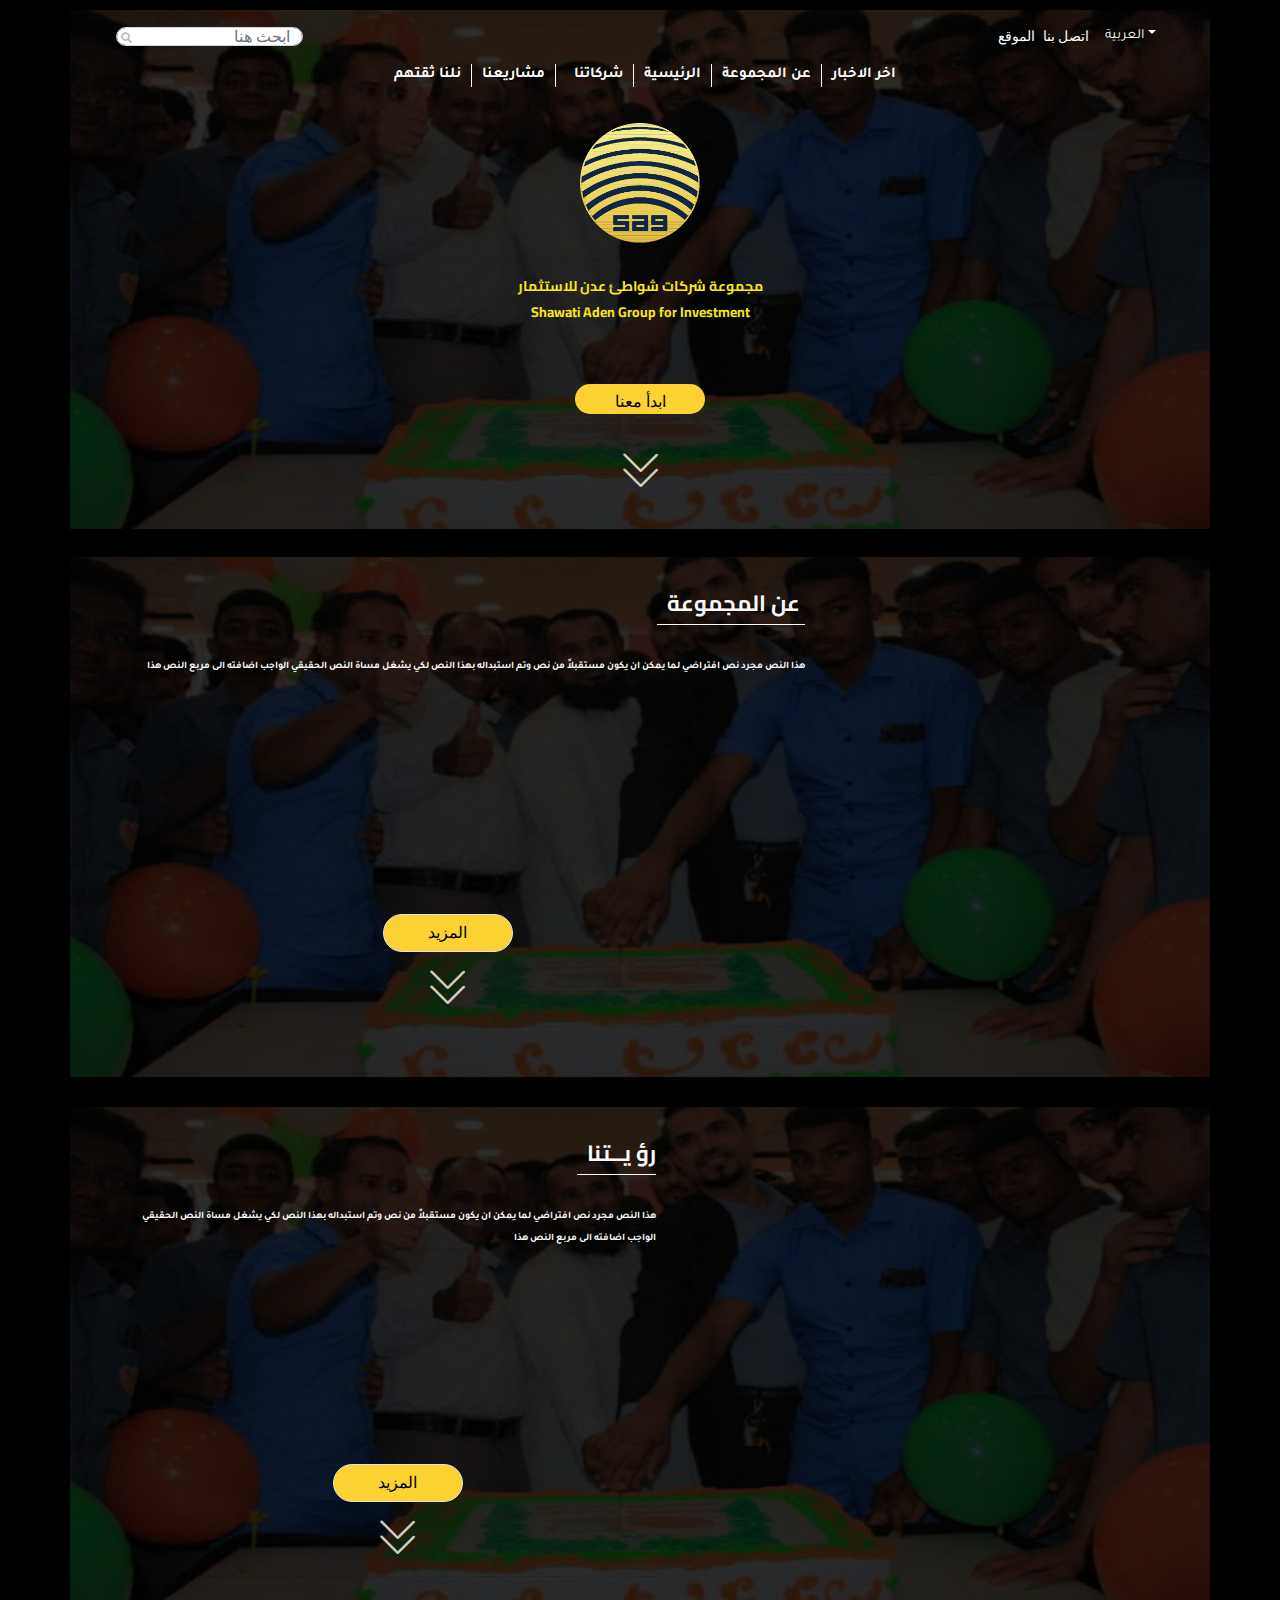
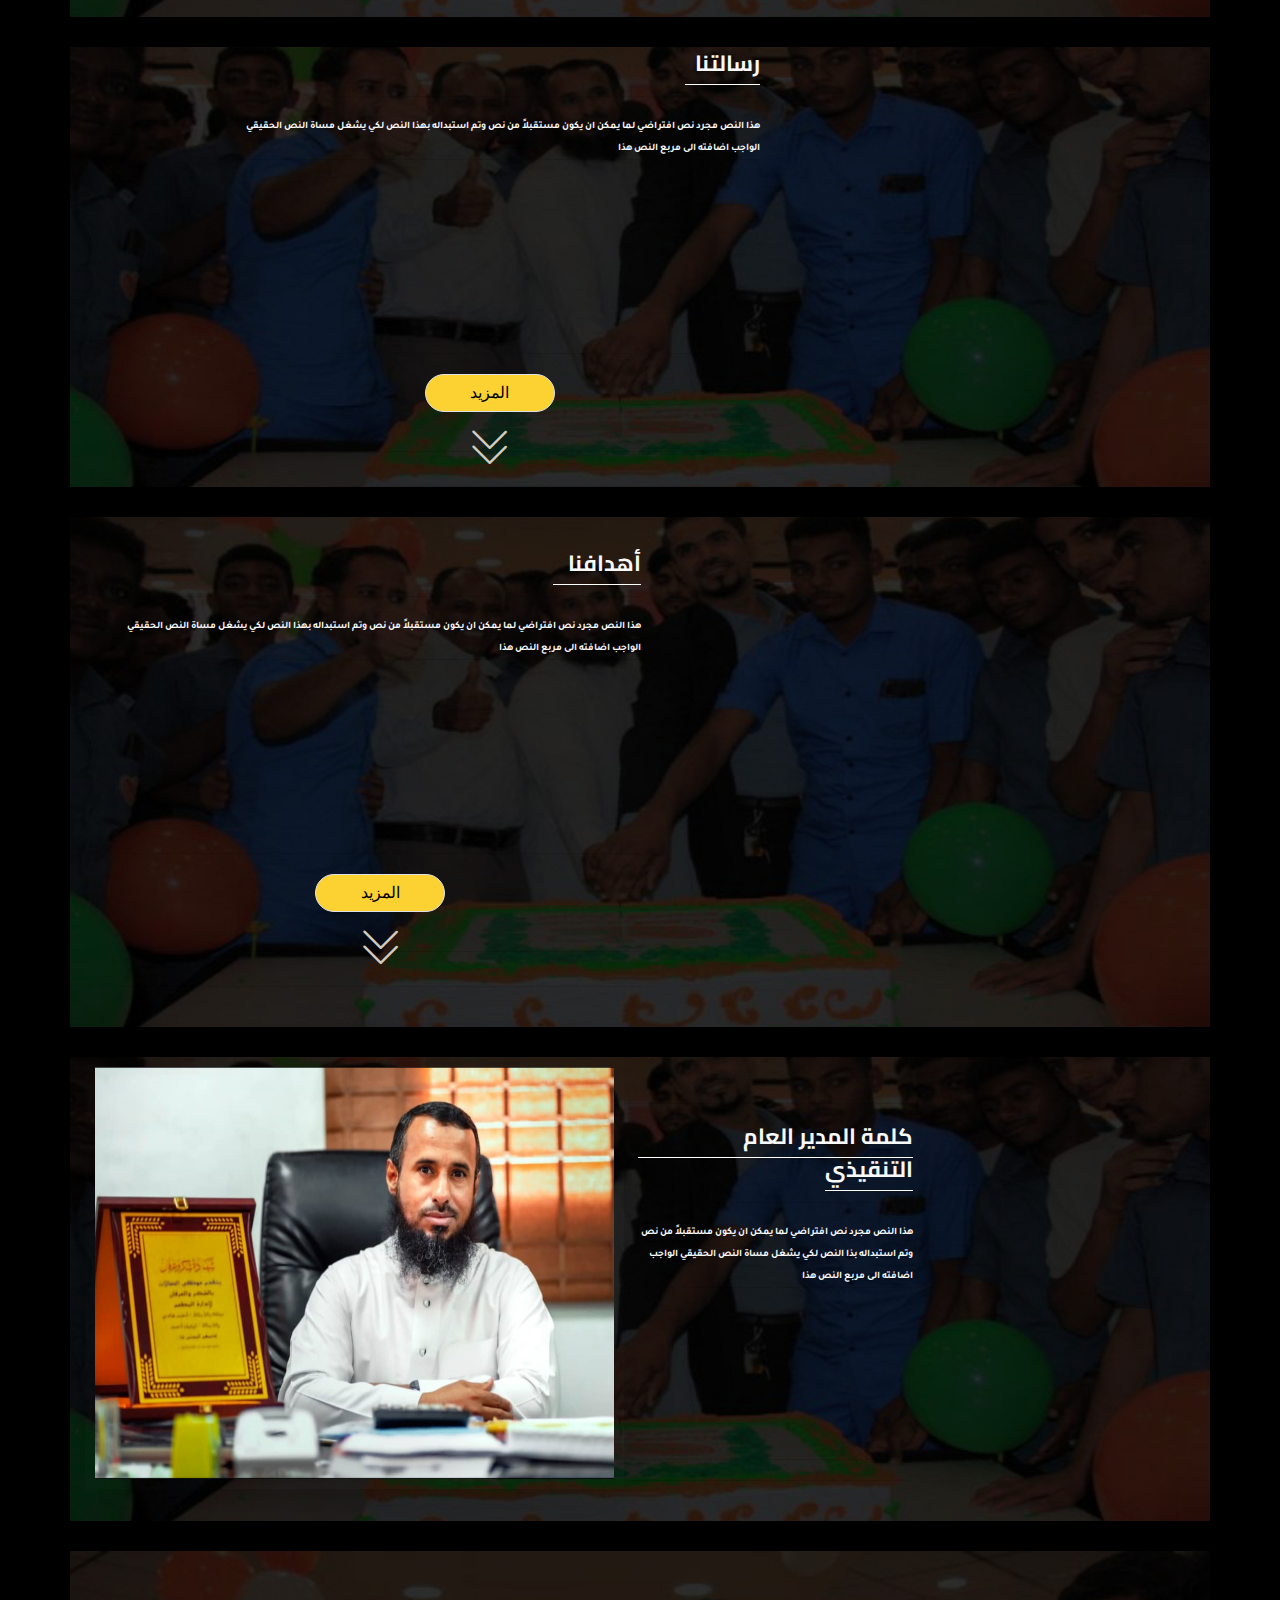
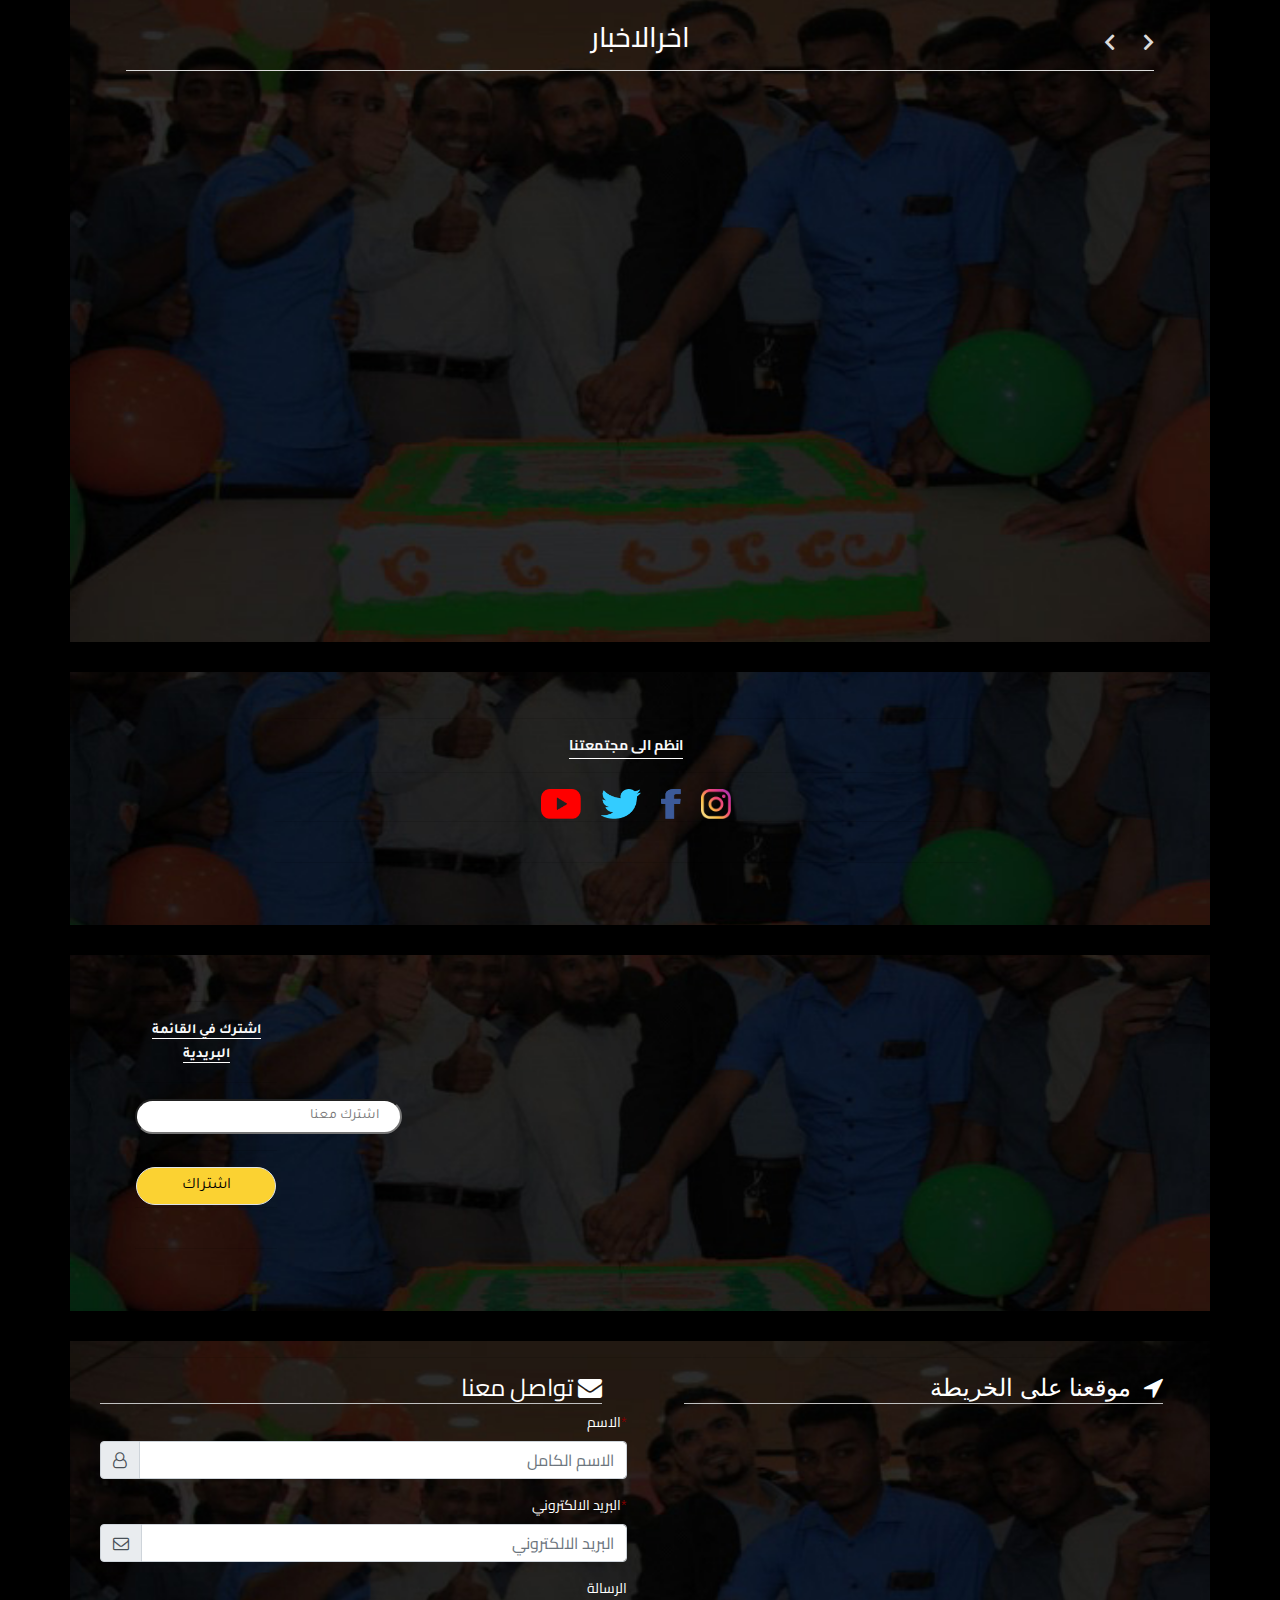
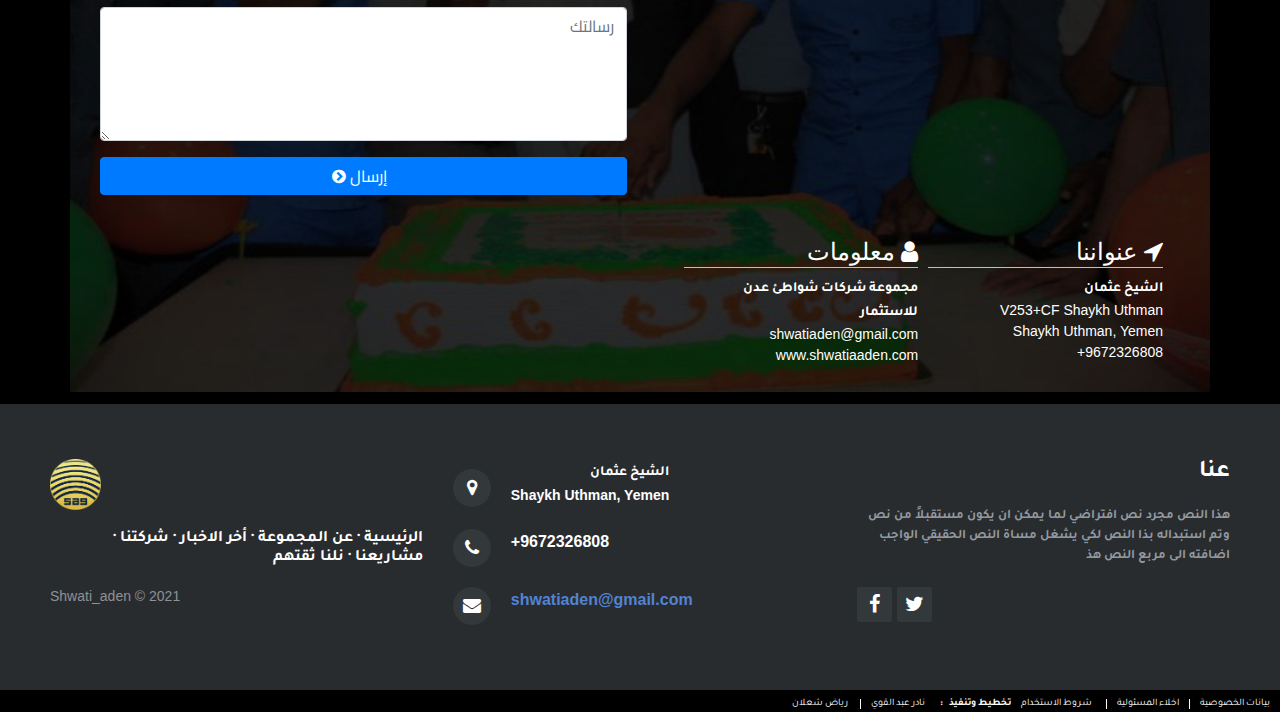
==== commit 4eb56245: "delete" ====
--- a/index.html
+++ b/index.html
@@ -23,6 +23,7 @@
     <link rel="stylesheet" href="https://fonts.googleapis.com/css?family=Tajawal">
     <link rel="stylesheet" href="assets/fonts/fontawesome-all.min.css">
     <link rel="stylesheet" href="assets/fonts/font-awesome.min.css">
+    <link rel="stylesheet" href="assets/fonts/material-icons.min.css">
     <link rel="stylesheet" href="assets/fonts/simple-line-icons.min.css">
     <link rel="stylesheet" href="assets/fonts/fontawesome5-overrides.min.css">
     <link rel="stylesheet" href="assets/css/--mp---Multiple-items-slider-responsive.css">
@@ -43,7 +44,7 @@
 </head>
 
 <body style="background-color: #000000;">
-    <div class="container hero" style="background-image: url(&quot;assets/img/page6.jpg&quot;);background-position: center;background-size: cover;background-repeat: no-repeat;">
+    <div class="container hero" style="background-image: url(&quot;assets/img/page1.jpeg&quot;);background-position: center;background-size: cover;background-repeat: no-repeat;margin-top: 10px;">
         <nav class="navbar navbar-light navbar-expand-md navigation-clean-search">
             <div class="container-fluid"><button data-toggle="collapse" class="navbar-toggler" data-target="#navcol-1"><span class="sr-only">Toggle navigation</span><span class="navbar-toggler-icon"></span></button>
                 <div class="collapse navbar-collapse" id="navcol-1">
@@ -60,21 +61,21 @@
                 </div>
             </div>
         </nav>
-        <nav class="navbar navbar-light navbar-expand-md text-center navigation-clean" style="background-color: rgba(255,255,255,0);">
+        <nav class="navbar navbar-light navbar-expand-md text-center navigation-clean" style="background-color: rgba(255,255,255,0);margin-top: -25px;">
             <div class="container-fluid">
                 <div class="collapse navbar-collapse text-center text-sm-center text-md-center text-lg-center text-xl-center" id="navcol-1" style="text-align: center;align-items: center;align-content: center;justify-content: center;height: -5px;margin-top: 10px;">
                     <ul class="nav navbar-nav text-sm-center text-md-center text-lg-center text-xl-center mx-auto" style="text-align: center;align-items: center;align-content: center;justify-content: center;">
-                        <li class="nav-item" role="presentation"><a class="nav-link active text-light" href="#" style="border-left: 1px solid white;padding-top: 0px;padding-bottom: 0px;font-size: 15px;padding-right: 10px;padding-left: 10px;font-family: Tajawal, sans-serif;">نلنا ثقتهم</a></li>
+                        <li class="nav-item" role="presentation"><a class="nav-link text-white" href="#" style="/*border-left: 1px solid white;*/padding-top: 0px;padding-bottom: 0px;padding-right: 10px;padding-left: 10px;font-size: 15px;font-family: Tajawal, sans-serif;"><strong>نلنا ثقتهم</strong><br></a></li>
                         <li
-                            class="nav-item" role="presentation"><a class="nav-link text-white" href="#" style="border-left: 1px solid white;padding-top: 0px;padding-bottom: 0px;padding-right: 10px;padding-left: 10px;font-size: 15px;font-family: Tajawal, sans-serif;">مشاريعنا</a></li>
-                            <li class="nav-item"
-                                role="presentation"><a class="nav-link text-light" href="#" style="border-left: 1px solid white;padding-top: 0px;padding-bottom: 0px;font-size: 15px;padding-left: 10xp;padding-right: 10px;font-family: Tajawal, sans-serif;">شركاتنا</a></li>
+                            class="nav-item" role="presentation"><a class="nav-link text-white" href="#" style="border-left: 1px solid white;padding-top: 0px;padding-bottom: 0px;padding-right: 10px;padding-left: 10px;font-size: 15px;font-family: Tajawal, sans-serif;"><strong>مشاريعنا</strong></a></li>
                             <li
-                                class="nav-item" role="presentation"><a class="nav-link text-light" href="#" style="border-left: 1px solid white;padding-top: 0px;padding-bottom: 0px;padding-right: 10px;padding-left: 10px;font-size: 15px;font-family: Tajawal, sans-serif;">الرئيسية</a></li>
+                                class="nav-item" role="presentation"><a class="nav-link text-light" href="#" style="border-left: 1px solid white;padding-top: 0px;padding-bottom: 0px;font-size: 15px;padding-left: 10xp;padding-right: 10px;font-family: Tajawal, sans-serif;"><strong>شركاتنا</strong></a></li>
                                 <li
-                                    class="nav-item" role="presentation"><a class="nav-link text-light" href="#" style="border-left: 1px solid white;padding-top: 0px;padding-bottom: 0px;padding-left: 10px;padding-right: 10px;font-size: 15px;font-family: Tajawal, sans-serif;">عن المجموعة</a></li>
+                                    class="nav-item" role="presentation"><a class="nav-link text-light" href="#" style="border-left: 1px solid white;padding-top: 0px;padding-bottom: 0px;padding-right: 10px;padding-left: 10px;font-size: 15px;font-family: Tajawal, sans-serif;"><strong>الرئيسية</strong></a></li>
                                     <li
-                                        class="nav-item" role="presentation"><a class="nav-link text-light" href="#" style="border-left: 1px solid white;padding-top: 0px;padding-bottom: 0px;font-size: 15px;padding-right: 0px;padding-left: 10px;font-family: Tajawal, sans-serif;font-style: normal;">اخر الاخبار</a></li>
+                                        class="nav-item" role="presentation"><a class="nav-link text-light" href="#" style="border-left: 1px solid white;padding-top: 0px;padding-bottom: 0px;padding-left: 10px;padding-right: 10px;font-size: 15px;font-family: Tajawal, sans-serif;"><strong>عن المجموعة</strong></a></li>
+                                        <li
+                                            class="nav-item" role="presentation"><a class="nav-link text-light" href="#" style="border-left: 1px solid white;padding-top: 0px;padding-bottom: 0px;font-size: 15px;padding-right: 0px;padding-left: 10px;font-family: Tajawal, sans-serif;font-style: normal;"><strong>اخر الاخبار</strong></a></li>
                     </ul>
                 </div>
             </div>
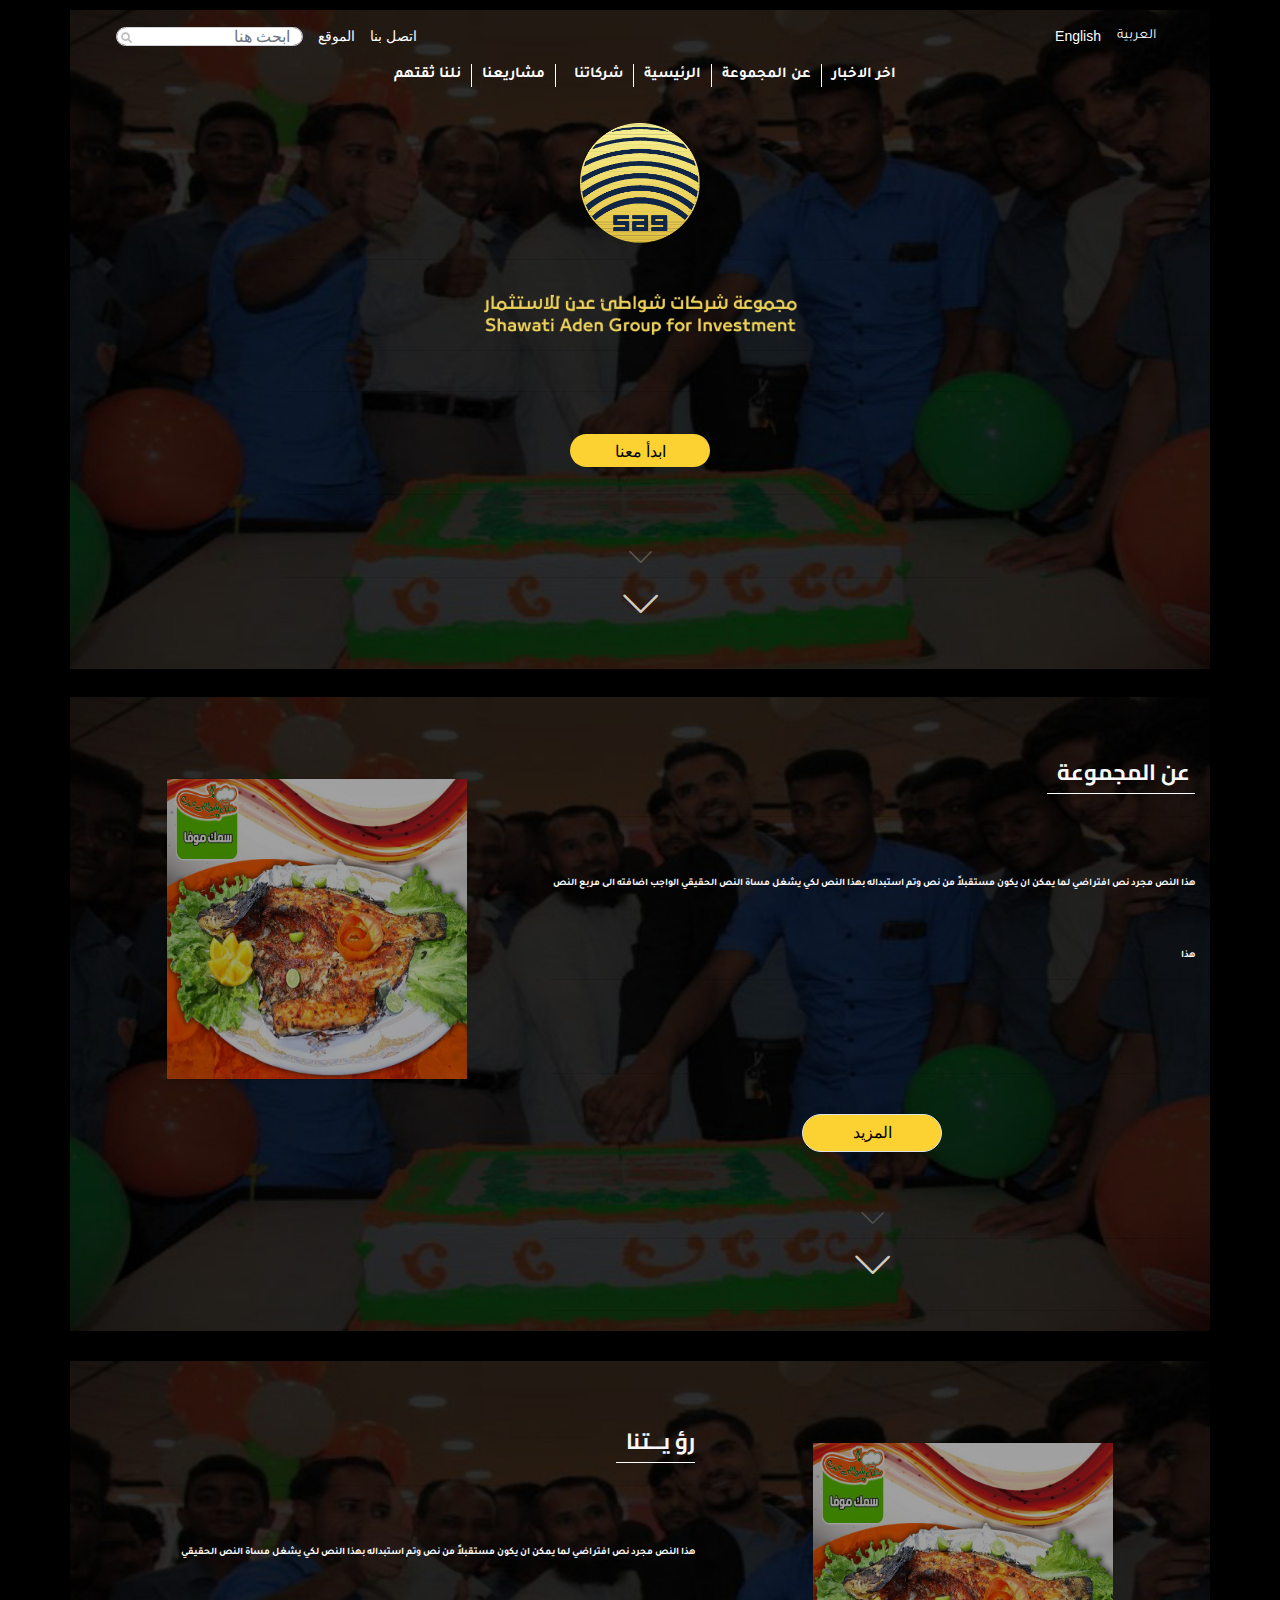
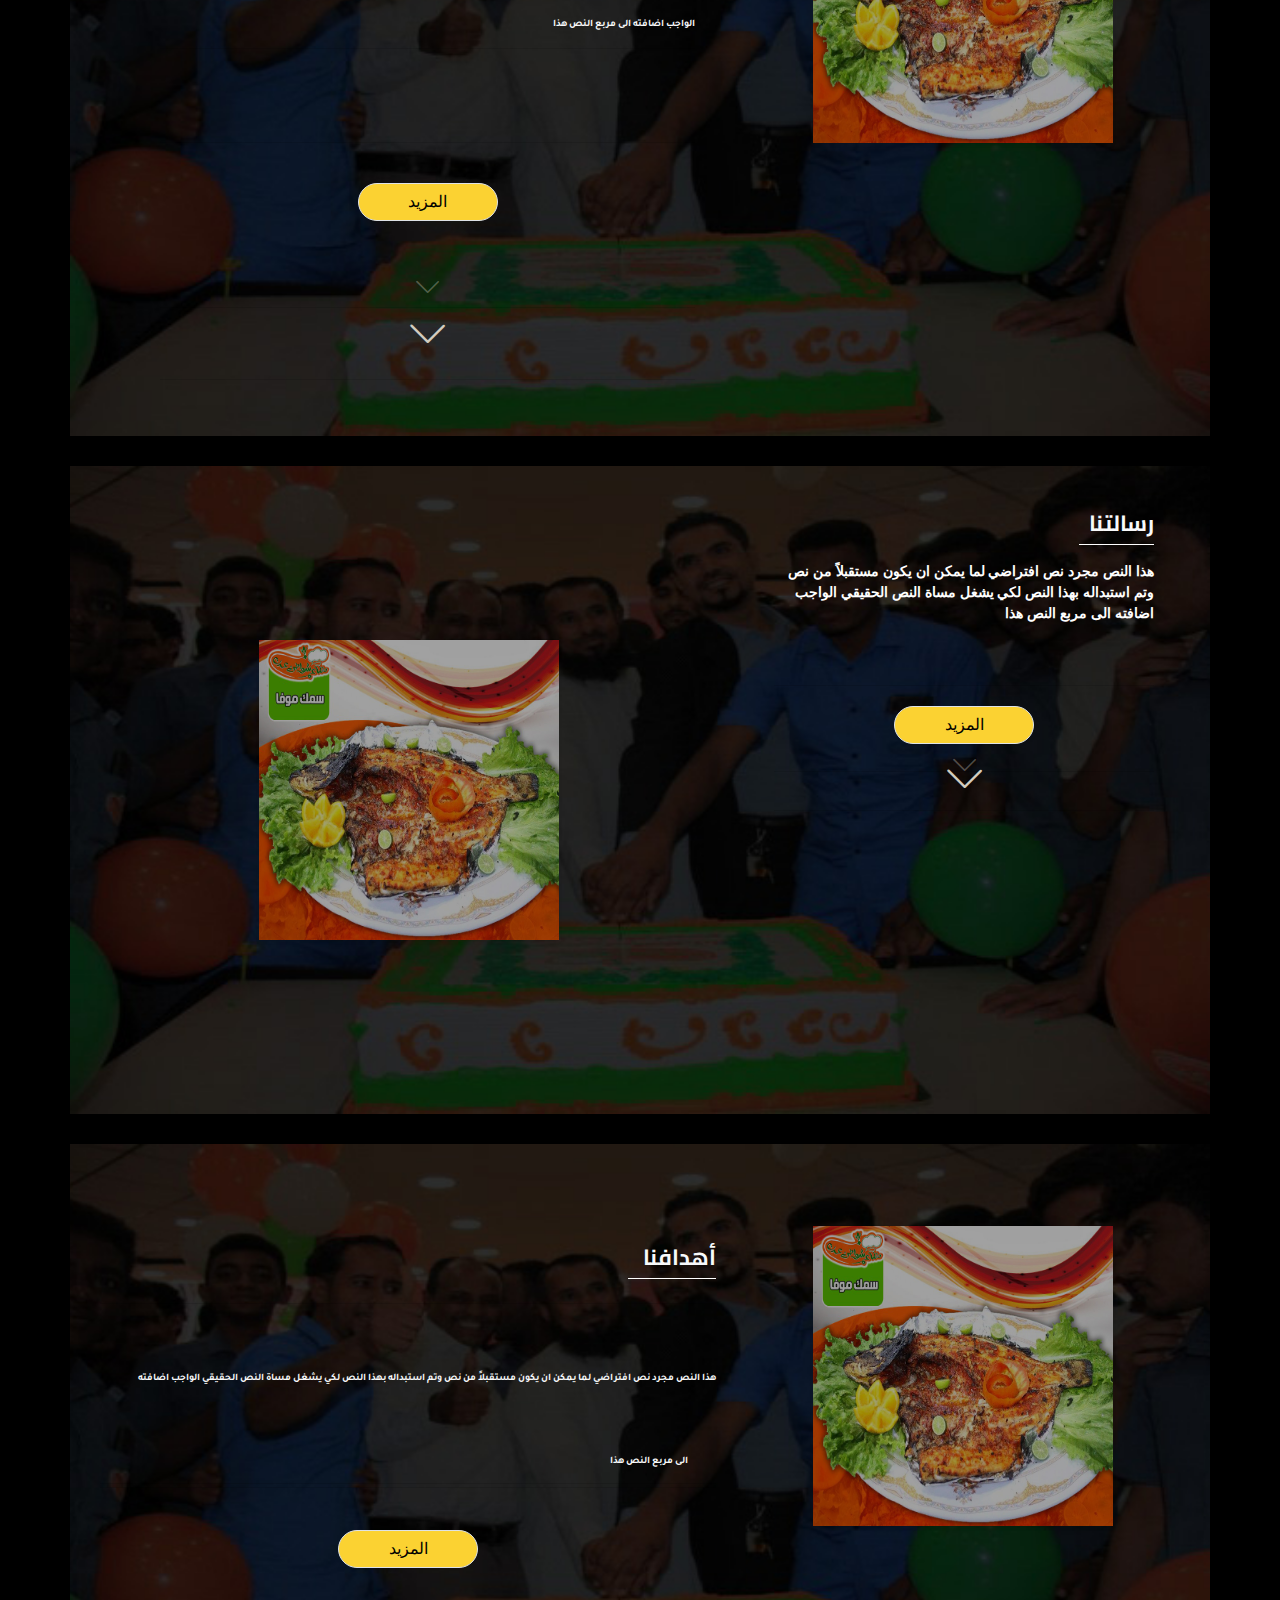
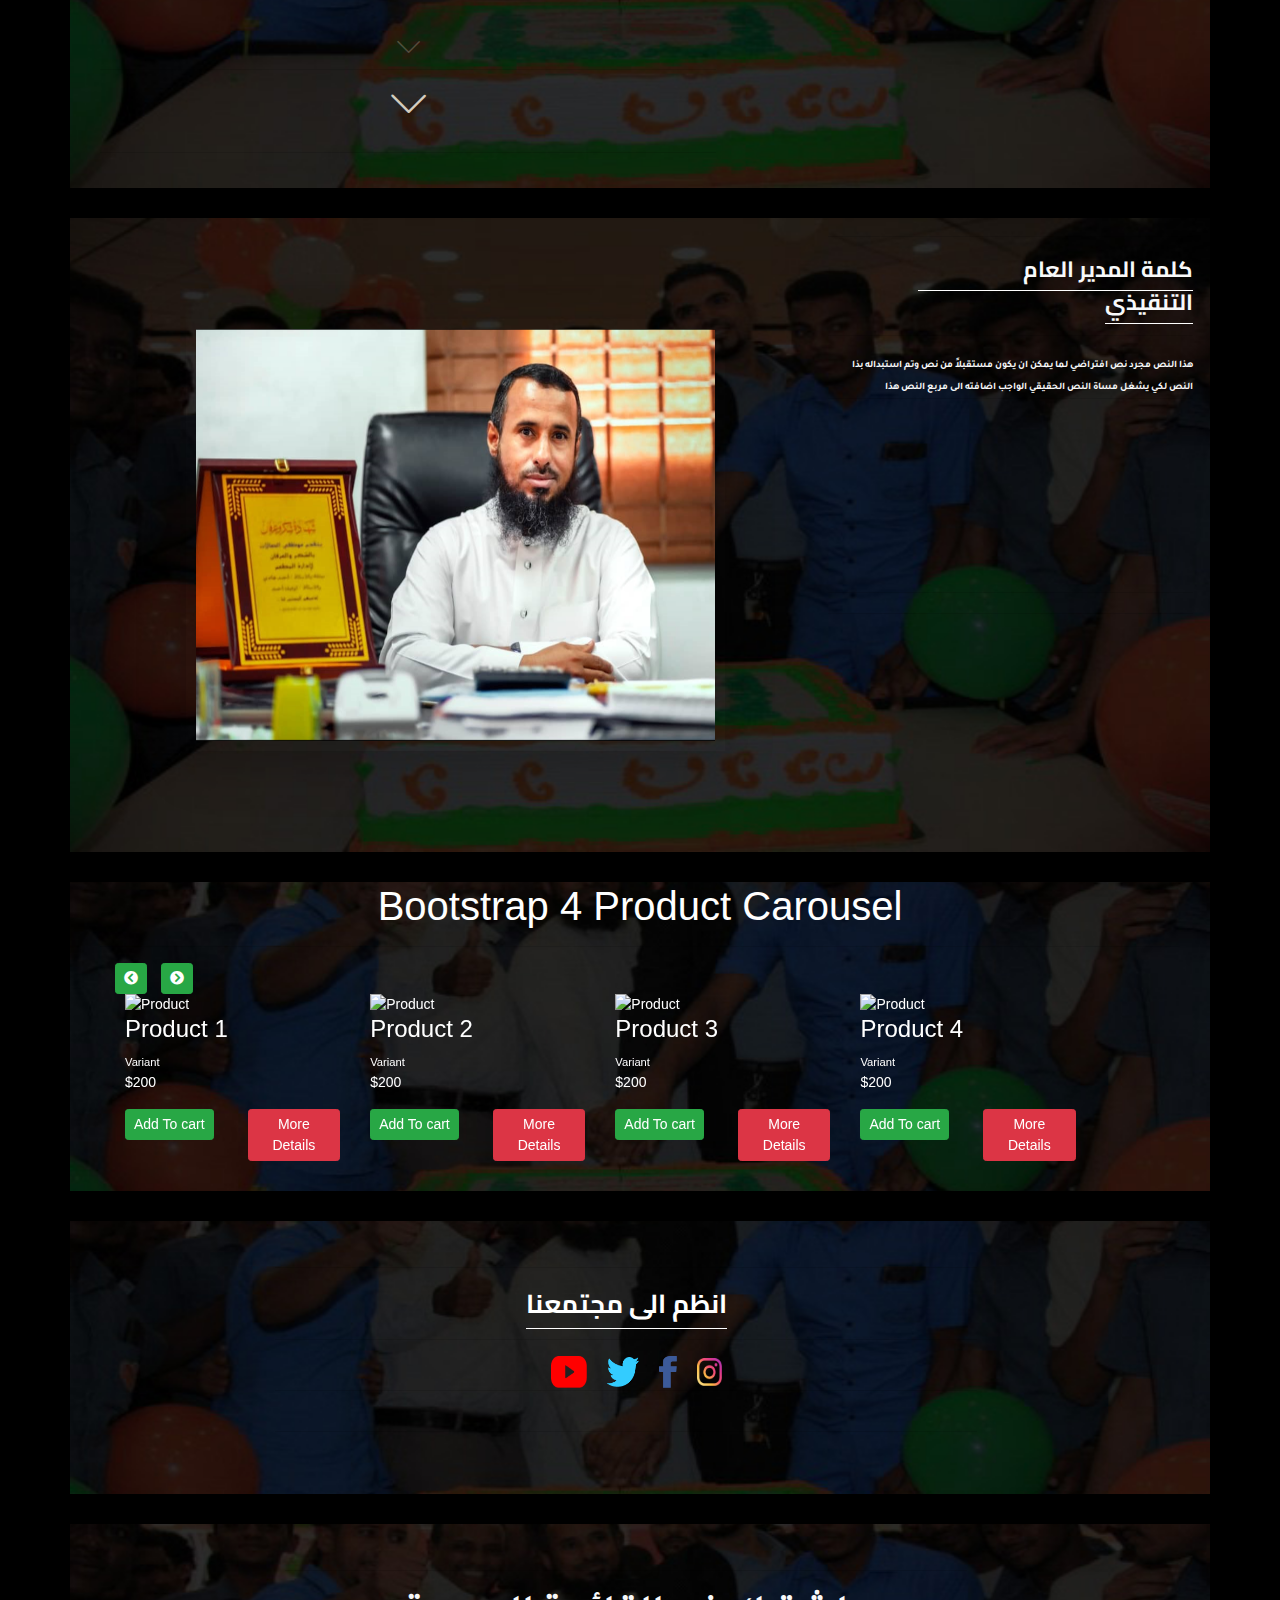
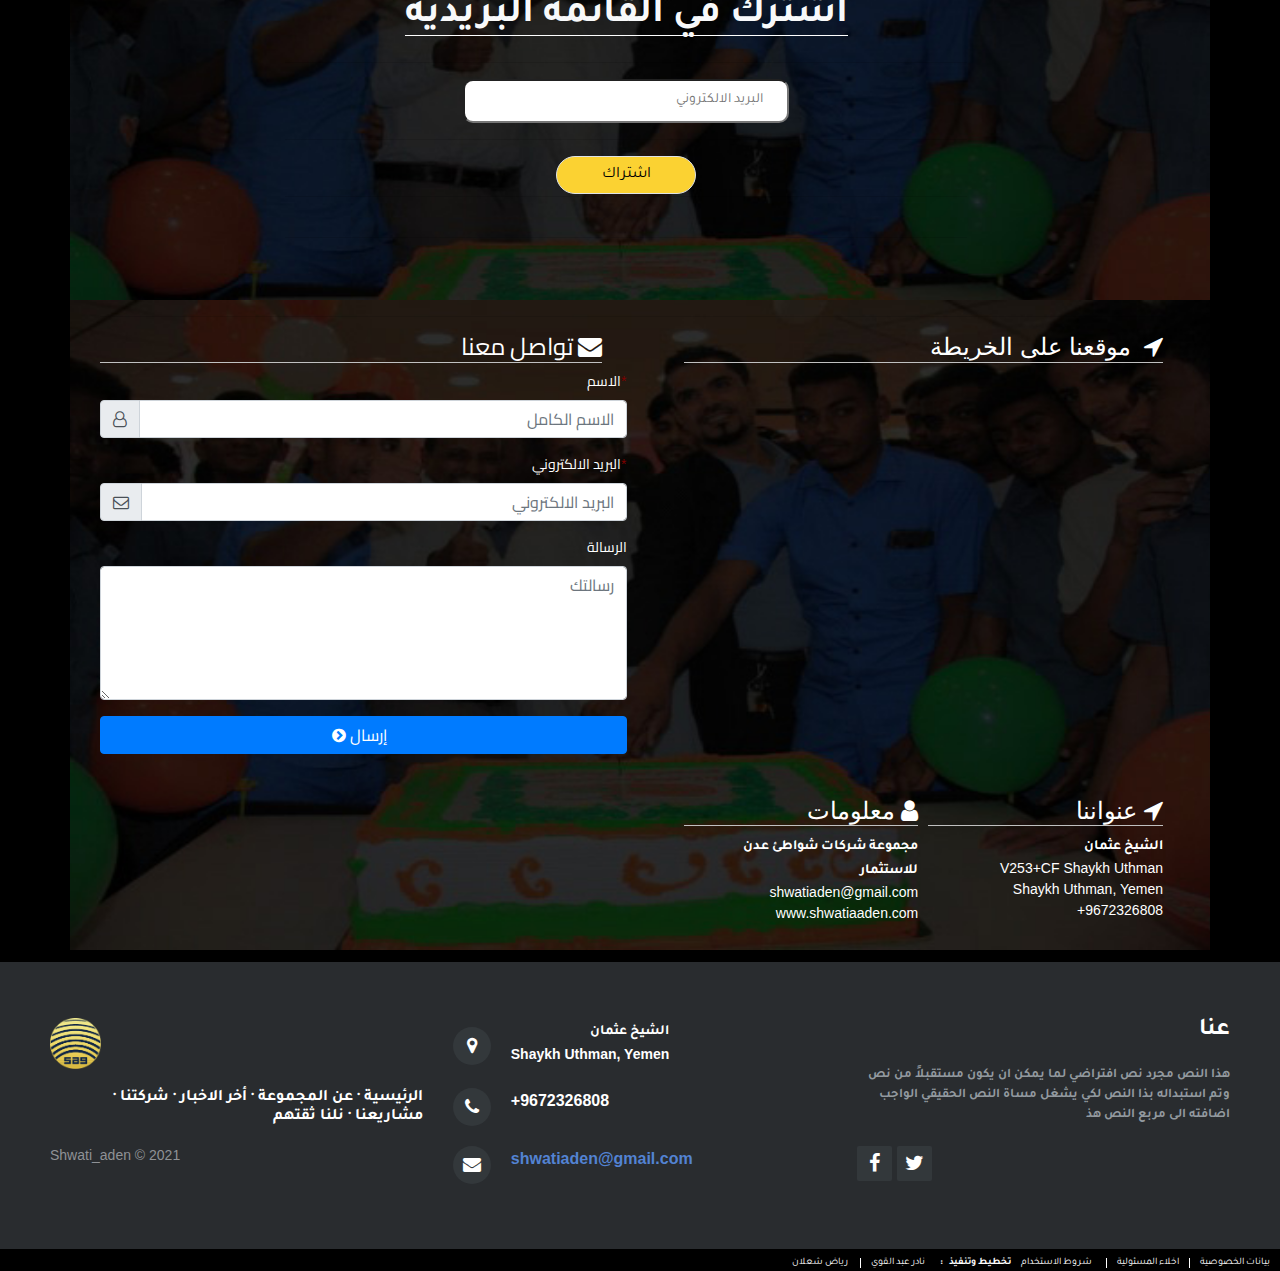
==== commit 89c699fd: "7/13/2021" ====
--- a/index.html
+++ b/index.html
@@ -5,6 +5,11 @@
     <meta charset="utf-8">
     <meta name="viewport" content="width=device-width, initial-scale=1.0, shrink-to-fit=no">
     <title>group</title>
+    <meta name="keywords" content="عدن , مطعم , مجموعة شركات شواطئ عدن للاستثمار,مطاعم شواطئ عدن السياحية ,منتجع قنا السياحي ,شركة شبوة برايد,عن شركة شواطى عدن للأغذية و التموين ,شركة بن مهدي الهندسية ,">
+    <meta name="description" content="مجموعة شركات شواطئ عدن للاستثمار
+اليمن 
+عدن
+">
     <meta property="og:image" content="assets/img/logo.png">
     <link rel="icon" type="image/png" sizes="234x234" href="assets/img/logo.png">
     <link rel="icon" type="image/png" sizes="234x234" href="assets/img/logo.png">
@@ -23,16 +28,22 @@
     <link rel="stylesheet" href="https://fonts.googleapis.com/css?family=Tajawal">
     <link rel="stylesheet" href="assets/fonts/fontawesome-all.min.css">
     <link rel="stylesheet" href="assets/fonts/font-awesome.min.css">
-    <link rel="stylesheet" href="assets/fonts/material-icons.min.css">
     <link rel="stylesheet" href="assets/fonts/simple-line-icons.min.css">
     <link rel="stylesheet" href="assets/fonts/fontawesome5-overrides.min.css">
     <link rel="stylesheet" href="assets/css/--mp---Multiple-items-slider-responsive.css">
+    <link rel="stylesheet" href="assets/css/Bold-BS4-Image-Caption-Hover-Effect-5.css">
+    <link rel="stylesheet" href="assets/css/Carousel_Image_Slider-1.css">
+    <link rel="stylesheet" href="assets/css/Carousel_Image_Slider.css">
     <link rel="stylesheet" href="assets/css/Contact-Form-v2-Modal--Full-with-Google-Map.css">
     <link rel="stylesheet" href="assets/css/Header-Dark.css">
+    <link rel="stylesheet" href="https://cdnjs.cloudflare.com/ajax/libs/animate.css/3.5.2/animate.min.css">
     <link rel="stylesheet" href="https://cdnjs.cloudflare.com/ajax/libs/animate.css/3.5.2/animate.min.css">
     <link rel="stylesheet" href="https://cdnjs.cloudflare.com/ajax/libs/aos/2.1.1/aos.css">
     <link rel="stylesheet" href="https://cdnjs.cloudflare.com/ajax/libs/OwlCarousel2/2.3.4/assets/owl.carousel.min.css">
     <link rel="stylesheet" href="https://cdnjs.cloudflare.com/ajax/libs/OwlCarousel2/2.3.4/assets/owl.theme.default.css">
+    <link rel="stylesheet" href="assets/css/Images-with-hover.css">
+    <link rel="stylesheet" href="assets/css/main.css">
+    <link rel="stylesheet" href="assets/css/main.compiled.css">
     <link rel="stylesheet" href="assets/css/Media-Slider-Bootstrap-3-1.css">
     <link rel="stylesheet" href="assets/css/Media-Slider-Bootstrap-3.css">
     <link rel="stylesheet" href="assets/css/MUSA_carousel-product-cart-slider-1.css">
@@ -50,13 +61,10 @@
                 <div class="collapse navbar-collapse" id="navcol-1">
                     <form class="form-inline mr-auto" target="_self">
                         <div class="form-group"><label for="search-field"></label><input class="form-control search-field" type="search" id="search-field" name="search" style="direction: rtl;border-radius: 20px 20px;background-image: url(&quot;assets/img/search.svg&quot;);background-repeat: repeat-y;background-position: left;background-size: auto;height: 19px;width: 187px;"
-                                placeholder="ابحث هنا"></div>
-                    </form><span class="navbar-text"> <a class="login" href="#" style="color: #fcfeff;">الموقع</a></span>
+                                placeholder="ابحث هنا"><span data-bs-hover-animate="pulse" style="margin-left: 15px;"> <a data-bs-hover-animate="pulse" href="about.html" style="color: #fcfeff;margin-left: 15px;">اتصل بنا</a><a class="login" href="#" style="color: #fcfeff;">الموقع</a></span></div>
+                    </form>
                     <ul class="nav navbar-nav">
-                        <li class="nav-item" role="presentation"><a class="nav-link" href="#" style="color: #fcfeff;">اتصل بنا</a></li>
-                        <li class="nav-item dropdown"><a class="dropdown-toggle nav-link" data-toggle="dropdown" aria-expanded="false" href="#" style="color: #fcfeff;font-family: Tajawal, sans-serif;">العربية</a>
-                            <div class="dropdown-menu" role="menu"><a class="dropdown-item" role="presentation" href="#" style="font-family: Tajawal, sans-serif;color: #000000;">Engish</a><a class="dropdown-item" role="presentation" href="#" style="font-family: Tajawal, sans-serif;color: #000000;">العربية</a></div>
-                        </li>
+                        <li class="nav-item d-flex" role="presentation"><a class="nav-link login" data-bs-hover-animate="pulse" href="#" style="color: #fcfeff;">English</a><a class="nav-link login" data-bs-hover-animate="pulse" href="#" style="color: #fcfeff;font-family: Tajawal, sans-serif;">العربية</a></li>
                     </ul>
                 </div>
             </div>
@@ -67,220 +75,694 @@
                     <ul class="nav navbar-nav text-sm-center text-md-center text-lg-center text-xl-center mx-auto" style="text-align: center;align-items: center;align-content: center;justify-content: center;">
                         <li class="nav-item" role="presentation"><a class="nav-link text-white" href="#" style="/*border-left: 1px solid white;*/padding-top: 0px;padding-bottom: 0px;padding-right: 10px;padding-left: 10px;font-size: 15px;font-family: Tajawal, sans-serif;"><strong>نلنا ثقتهم</strong><br></a></li>
                         <li
-                            class="nav-item" role="presentation"><a class="nav-link text-white" href="#" style="border-left: 1px solid white;padding-top: 0px;padding-bottom: 0px;padding-right: 10px;padding-left: 10px;font-size: 15px;font-family: Tajawal, sans-serif;"><strong>مشاريعنا</strong></a></li>
+                            class="nav-item" role="presentation"><a class="nav-link text-white" href="ShwatiRestaurant.html" style="border-left: 1px solid white;padding-top: 0px;padding-bottom: 0px;padding-right: 10px;padding-left: 10px;font-size: 15px;font-family: Tajawal, sans-serif;"><strong>مشاريعنا</strong></a></li>
                             <li
-                                class="nav-item" role="presentation"><a class="nav-link text-light" href="#" style="border-left: 1px solid white;padding-top: 0px;padding-bottom: 0px;font-size: 15px;padding-left: 10xp;padding-right: 10px;font-family: Tajawal, sans-serif;"><strong>شركاتنا</strong></a></li>
+                                class="nav-item" role="presentation"><a class="nav-link text-light" href="companies.html" style="border-left: 1px solid white;padding-top: 0px;padding-bottom: 0px;font-size: 15px;padding-left: 10xp;padding-right: 10px;font-family: Tajawal, sans-serif;"><strong>شركاتنا</strong></a></li>
                                 <li
-                                    class="nav-item" role="presentation"><a class="nav-link text-light" href="#" style="border-left: 1px solid white;padding-top: 0px;padding-bottom: 0px;padding-right: 10px;padding-left: 10px;font-size: 15px;font-family: Tajawal, sans-serif;"><strong>الرئيسية</strong></a></li>
+                                    class="nav-item" role="presentation"><a class="nav-link text-light" href="index.html" style="border-left: 1px solid white;padding-top: 0px;padding-bottom: 0px;padding-right: 10px;padding-left: 10px;font-size: 15px;font-family: Tajawal, sans-serif;"><strong>الرئيسية</strong></a></li>
                                     <li
-                                        class="nav-item" role="presentation"><a class="nav-link text-light" href="#" style="border-left: 1px solid white;padding-top: 0px;padding-bottom: 0px;padding-left: 10px;padding-right: 10px;font-size: 15px;font-family: Tajawal, sans-serif;"><strong>عن المجموعة</strong></a></li>
+                                        class="nav-item" role="presentation"><a class="nav-link text-light" href="about.html" style="border-left: 1px solid white;padding-top: 0px;padding-bottom: 0px;padding-left: 10px;padding-right: 10px;font-size: 15px;font-family: Tajawal, sans-serif;"><strong>عن المجموعة</strong></a></li>
                                         <li
-                                            class="nav-item" role="presentation"><a class="nav-link text-light" href="#" style="border-left: 1px solid white;padding-top: 0px;padding-bottom: 0px;font-size: 15px;padding-right: 0px;padding-left: 10px;font-family: Tajawal, sans-serif;font-style: normal;"><strong>اخر الاخبار</strong></a></li>
+                                            class="nav-item" role="presentation"><a class="nav-link text-light" href="News.html" style="border-left: 1px solid white;padding-top: 0px;padding-bottom: 0px;font-size: 15px;padding-right: 0px;padding-left: 10px;font-family: Tajawal, sans-serif;font-style: normal;"><strong>اخر الاخبار</strong></a></li>
                     </ul>
                 </div>
             </div>
         </nav>
-        <div class="col-md-8 offset-md-2 text-center" style="margin-top: 10px;margin-bottom: 28px;padding-bottom: 30px;"><img class="img-fluid" src="assets/img/logo.png" width="120" height="120" alt="logo" style="margin-top: 10PX;">
-            <hr><strong class="text-light" style="font-family: Cairo, sans-serif;color: #f9e814 !important;">مجموعة شركات شواطئ عدن للاستثمار</strong>
-            <hr style="margin-top: 2px;margin-bottom: 2px;"><strong class="text-light" style="font-family: Cairo, sans-serif;color: #f9e814 !important;">Shawati Aden Group for Investment</strong>
+        <div class="col-md-8 offset-md-2 text-center" style="margin-top: 10px;margin-bottom: 28px;padding-bottom: 30px;font-size: 48px;"><img class="img-fluid" src="assets/img/logo.png" width="120" height="120" alt="logo" style="margin-top: 10PX;">
+            <hr><img class="img-fluid" src="assets/img/logo_talk.png" width="313" height="120" alt="logo">
+            <hr style="margin-top: 2px;margin-bottom: 2px;">
             <hr style="margin-top: 40px;margin-bottom: 20px;">
-            <div><button class="btn btn-primary" data-bs-hover-animate="pulse" type="button" style="font-family: 'Baloo Bhaijaan', cursive;background-color: #fbd232;color: rgb(0,0,0);width: 130px;border: 0px;height: 30px;border-radius: 30px 30px !important;">ابدأ معنا</button></div>
+            <div><button class="btn btn-primary down" data-bs-hover-animate="pulse" type="button" style="font-family: 'Baloo Bhaijaan', cursive;background-color: #fbd232;color: rgb(0,0,0);width: 140px;border: 0px;height: 33px;border-radius: 30px 30px !important;">ابدأ معنا</button></div>
             <hr
                 style="margin-top: 10px;margin-bottom: 20px;">
-                <div class="pulse animated infinite"><i class="icon-arrow-down" style="color: #d1ccbf;font-size: 35px;line-height: -7px;"></i>
-                    <hr style="margin-top: -10px;margin-bottom: -15px;"><i class="icon-arrow-down down" style="color: #d1ccbf;font-size: 35px;line-height: -7px;"></i></div>
+                <div class="pulse animated infinite"><i class="icon-arrow-down" style="color: rgba(209,204,191,0.32);font-size: 23px;line-height: 6px;"></i>
+                    <hr style="margin-top: -10px;margin-bottom: -15px;height: 4px;"><i class="icon-arrow-down down" style="color: #d1ccbf;font-size: 35px;line-height: -7px;"></i></div>
         </div>
     </div>
-    <div class="container hero" style="background-image: url(&quot;assets/img/page1.jpeg&quot;);background-repeat: no-repeat;background-position: center;background-size: cover;margin-bottom: 30px;">
-        <div class="row up">
-            <div class="col-md-8 offset-md-2 text-right about_group" data-aos="zoom-in" style="/*padding-left: 294px;*//*margin-left: 99px;*//*margin-top: 30px;*//*margin-bottom: 30px;*/"><strong class="text-right text-light" style="direction: rtl !important;border-bottom: 1px solid white;font-family: Cairo, sans-serif;color: #ffffff;font-size: 22px;">&nbsp; عن المجموعة&nbsp;</strong>
-                <hr>
-                <div style="height: 200px;"><strong class="text-light" style="font-family: Tajawal, sans-serif;color: #000000;font-size: 10px;">هذا النص مجرد نص افتراضي لما يمكن ان يكون مستقبلاً من نص وتم استبداله بهذا النص لكي يشغل مساة النص الحقيقي الواجب اضافته الى مربع النص هذا</strong>
-                    <hr
-                        style="margin-top: 2px;margin-bottom: 2px;">
-                </div>
+    <div class="container d-flex hero up" style="background-image: url(&quot;assets/img/page1.jpeg&quot;);background-repeat: no-repeat;background-position: center;background-size: cover;margin-bottom: 30px;">
+        <div data-aos="fade"><img class="shadow-sm" src="assets/img/page3.jpg" width="300px" height="300px" style="margin: 82px;"></div>
+        <div class="text-right" data-aos="fade" data-aos-delay="100" style="padding-top: 31px;font-size: 48px;"><strong class="text-right text-light" style="direction: rtl !important;border-bottom: 1px solid white;font-family: Cairo, sans-serif;color: #ffffff;font-size: 22px;">&nbsp; عن المجموعة&nbsp;</strong>
+            <hr>
+            <div style="height: 200px;"><strong class="text-light" style="font-family: Tajawal, sans-serif;color: #000000;font-size: 10px;">هذا النص مجرد نص افتراضي لما يمكن ان يكون مستقبلاً من نص وتم استبداله بهذا النص لكي يشغل مساة النص الحقيقي الواجب اضافته الى مربع النص هذا</strong>
+                <hr
+                    style="margin-top: 2px;margin-bottom: 2px;">
+            </div>
+            <hr style="margin-top: 40px;margin-bottom: 20px;">
+            <div class="text-center"><button class="btn btn-primary border rounded dd" data-bs-hover-animate="pulse" type="button" style="font-family: 'Baloo Bhaijaan', cursive;background-color: #fbd232;color: rgb(0,0,0);width: 140px;border: 0px;font-style: normal;border-radius: 30px 30px !important;">المزيد</button></div>
+            <div
+                class="text-center pulse animated infinite" style="padding-top: 10px;"><i class="icon-arrow-down" style="color: rgba(209,204,191,0.26);font-size: 23px;line-height: -7px;"></i>
+                <hr style="margin-top: -10px;margin-bottom: -15px;height: 4px;"><i class="icon-arrow-down dd" style="color: #d1ccbf;font-size: 35px;line-height: -7px;"></i></div>
+        <hr style="margin-top: 10px;margin-bottom: 20px;">
+    </div>
+    </div>
+    <div class="container d-flex hero hh" style="background-image: url(&quot;assets/img/page1.jpeg&quot;);background-repeat: no-repeat;background-position: center;background-size: cover;margin-bottom: 30px;">
+        <div class="text-right vision" style="margin: 36px;padding-left: 39px;font-size: 48px;"><strong class="text-right text-light" style="direction: rtl !important;border-bottom: 1px solid white;font-family: Cairo, sans-serif;color: #ffffff;font-size: 22px;">&nbsp; رؤ يــتنا</strong>
+            <hr>
+            <div style="height: 200px;"><strong class="text-light" style="font-family: Tajawal, sans-serif;color: #000000;font-size: 10px;">هذا النص مجرد نص افتراضي لما يمكن ان يكون مستقبلاً من نص وتم استبداله بهذا النص لكي يشغل مساة النص الحقيقي الواجب اضافته الى مربع النص هذا</strong>
+                <hr
+                    style="margin-top: 2px;margin-bottom: 2px;">
+            </div>
+            <hr style="margin-top: 40px;margin-bottom: 20px;">
+            <div class="text-center"><button class="btn btn-primary border rounded vision" data-bs-hover-animate="flash" type="button" style="font-family: 'Baloo Bhaijaan', cursive;background-color: #fbd232;color: rgb(0,0,0);border: 0px;width: 140px;font-style: normal;border-radius: 30px 30px !important;">المزيد</button></div>
+            <div
+                class="text-center pulse animated infinite" style="padding-top: 10px;"><i class="icon-arrow-down" style="color: rgba(209,204,191,0.37);font-size: 23px;line-height: -7px;"></i>
+                <hr style="margin-top: -10px;margin-bottom: -15px;height: 4px;"><i class="icon-arrow-down vision" style="color: #d1ccbf;font-size: 35px;line-height: -7px;"></i></div>
+        <hr style="margin-top: 10px;margin-bottom: 20px;">
+    </div>
+    <div><img class="shadow-sm" src="assets/img/page3.jpg" width="300px" height="300px" style="margin: 82px;"></div>
+    </div>
+    <div class="container d-flex hero" style="background-image: url(&quot;assets/img/page1.jpeg&quot;);background-repeat: no-repeat;background-position: center;background-size: cover;margin-bottom: 30px;">
+        <div style="margin: 92px;"><img class="shadow-sm" src="assets/img/page3.jpg" width="300px" height="300px" style="margin: 82px;"></div>
+        <div class="text-right message" style="margin: 41px;"><strong class="text-right text-light" style="direction: rtl !important;border-bottom: 1px solid white;font-family: Cairo, sans-serif;color: #ffffff;font-size: 22px;">&nbsp; رسالتنا</strong>
+            <div><strong><br>هذا النص مجرد نص افتراضي لما يمكن ان يكون مستقبلاً من نص وتم استبداله بهذا النص لكي يشغل مساة النص الحقيقي الواجب اضافته الى مربع النص هذا<br><br></strong>
                 <hr style="margin-top: 40px;margin-bottom: 20px;">
-                <div class="text-center"><button class="btn btn-primary border rounded" data-bs-hover-animate="pulse" type="button" style="font-family: 'Baloo Bhaijaan', cursive;background-color: #fbd232;color: rgb(0,0,0);width: 130px;font-style: normal;border-radius: 30px 30px !important;">المزيد</button></div>
-                <div
-                    class="text-center" style="padding-top: 10px;"><i class="icon-arrow-down" style="color: #d1ccbf;font-size: 35px;line-height: -7px;"></i>
-                    <hr style="margin-top: -10px;margin-bottom: -15px;"><i class="icon-arrow-down dd" style="color: #d1ccbf;font-size: 35px;line-height: -7px;"></i></div>
+            </div>
+            <div class="text-center"><button class="btn btn-primary border rounded messaage" data-bs-hover-animate="pulse" type="button" style="font-family: 'Baloo Bhaijaan', cursive;background-color: #fbd232;color: rgb(0,0,0);width: 140px;border: 0px;font-style: normal;border-radius: 30px 30px !important;">المزيد</button></div>
+            <div
+                class="text-center pulse animated infinite" style="/*margin-left: -110px;*/padding-top: 10px;"><i class="icon-arrow-down" style="color: rgba(209,204,191,0.37);font-size: 23px;line-height: -7px;"></i>
+                <hr style="margin-top: -10px;margin-bottom: -15px;height: 4px;"><i class="icon-arrow-down messaage" style="color: #d1ccbf;font-size: 35px;line-height: -7px;"></i></div>
+        <hr style="margin-top: 10px;margin-bottom: 20px;">
+    </div>
+    </div>
+    <div class="container d-flex hero" style="background-image: url(&quot;assets/img/page1.jpeg&quot;);background-repeat: no-repeat;background-position: center;background-size: cover;margin-bottom: 30px;">
+        <div class="text-right goal" style="margin: 15px;margin-top: 61px;font-size: 55px;"><strong class="text-right text-light" style="direction: rtl !important;border-bottom: 1px solid white;font-family: Cairo, sans-serif;color: #ffffff;font-size: 22px;">&nbsp; &nbsp;أهدافنا</strong>
+            <hr>
+            <div style="height: 123px;"><strong class="text-light" style="font-family: Tajawal, sans-serif;color: #000000;font-size: 10px;padding-right: 28px;padding-left: 28px;">هذا النص مجرد نص افتراضي لما يمكن ان يكون مستقبلاً من نص وتم استبداله بهذا النص لكي يشغل مساة النص الحقيقي الواجب اضافته الى مربع النص هذا</strong>
+                <hr
+                    style="margin-top: 2px;margin-bottom: 2px;">
+            </div>
+            <hr style="margin-top: 40px;margin-bottom: 20px;">
+            <div class="text-center"><button class="btn btn-primary border rounded goal" data-bs-hover-animate="pulse" type="button" style="font-family: 'Baloo Bhaijaan', cursive;background-color: #fbd232;color: rgb(0,0,0);width: 140px;border: 0px;font-style: normal;border-radius: 30px 30px !important;">المزيد</button></div>
+            <div
+                class="text-center pulse animated infinite" style="padding-top: 10px;"><i class="icon-arrow-down" style="color: rgba(209,204,191,0.28);font-size: 23px;line-height: -7px;"></i>
+                <hr style="margin-top: -10px;margin-bottom: -15px;height: 4px;"><i class="icon-arrow-down goal" style="color: #d1ccbf;font-size: 35px;line-height: -7px;"></i></div>
+        <hr style="margin-top: 10px;margin-bottom: 20px;">
+    </div>
+    <div><img class="shadow-sm" src="assets/img/page3.jpg" width="300px" height="300px" style="margin: 82px;"></div>
+    </div>
+    <div class="container d-flex hero word" style="background-image: url(&quot;assets/img/page1.jpeg&quot;);background-repeat: no-repeat;background-position: center;background-size: cover;margin-bottom: 30px;/*width: 2300px;*/">
+        <div class="image" style="margin: 101px;"><img class="shadow-lg img" src="assets/img/profile.png" style="/*width: 539px;*//*height: 432px;*//*padding: 10px;*/"></div>
+        <div class="text-right aword" style="padding: 2px;">
+            <hr><strong class="text-right text-light" style="direction: rtl !important;border-bottom: 1px solid white;font-family: Cairo, sans-serif;color: #ffffff;font-size: 22px;">&nbsp; &nbsp; &nbsp; &nbsp; &nbsp; &nbsp; &nbsp; &nbsp; &nbsp; &nbsp; &nbsp;كلمة المدير العام التنقيذي</strong>
+            <hr>
+            <div style="height: 200px;"><strong class="text-light" style="font-family: Tajawal, sans-serif;color: #000000;font-size: 10px;">هذا النص مجرد نص افتراضي لما يمكن ان يكون مستقبلاً من نص وتم استبداله بذا النص لكي يشغل مساة النص الحقيقي الواجب اضافته الى مربع النص هذا</strong>
+                <hr
+                    style="margin-top: 2px;margin-bottom: 2px;">
+            </div>
+            <hr style="margin-top: 40px;margin-bottom: 20px;">
             <hr style="margin-top: 10px;margin-bottom: 20px;">
         </div>
     </div>
-    </div>
-    <div class="container hero" style="background-image: url(&quot;assets/img/page1.jpeg&quot;);background-repeat: no-repeat;background-position: center;background-size: cover;margin-bottom: 30px;">
-        <div class="row text-right hh" style="padding-left: 42px;padding-right: 51px;">
-            <div class="col-md-8 offset-md-2 text-right vision" data-aos="zoom-in" style="/*margin-top: 30px;*//*margin-bottom: 20px;*//*padding-left: 115px;*//*margin-left: -34px;*/padding-right: 176px;"><strong class="text-right text-light" style="direction: rtl !important;border-bottom: 1px solid white;font-family: Cairo, sans-serif;color: #ffffff;font-size: 22px;">&nbsp; رؤ يــتنا</strong>
+    <div class="container d-flex hero" style="background-image: url(&quot;assets/img/page1.jpeg&quot;);background-repeat: no-repeat;background-position: center;background-size: cover;margin-bottom: 30px;"><div class="container">
+
+        <div class="row">
+
+            <div class="col-md-12">
+
+                <h1 class="text-center carousel-title">Bootstrap 4 Product Carousel</h1>
                 <hr>
-                <div style="height: 200px;"><strong class="text-light" style="font-family: Tajawal, sans-serif;color: #000000;font-size: 10px;">هذا النص مجرد نص افتراضي لما يمكن ان يكون مستقبلاً من نص وتم استبداله بهذا النص لكي يشغل مساة النص الحقيقي الواجب اضافته الى مربع النص هذا</strong>
-                    <hr
-                        style="margin-top: 2px;margin-bottom: 2px;">
+
+                <div class="col-md-12">
+
+                    <!-- 
+                        =================================
+                        PC Indicators
+                        ================================= 
+                    -->
+                    <div class="button-placement d-none d-sm-none d-md-block">
+                        <a class="btn btn-sm btn-success" href="#carouselExample" role="button" data-slide="prev"> <i class="fas fa-chevron-circle-left"></i> </a>
+                        <a class="btn btn-sm btn-success" href="#carouselExample" role="button" data-slide="next"> <i class="fas fa-chevron-circle-right"></i> </a>
+                    </div>
+
+                    <!-- 
+                        =================================
+                        End of PC Indicators
+                        ================================= 
+                    -->
+
+
+                    <!-- 
+                        =================================
+                        Mobile Indicators
+                        ================================= 
+                    -->
+                    <div class="button-placement d-md-none d-lg-none d-xl-none">
+                        <a class="btn btn-sm btn-success" href="#carouselExampleMobile" role="button" data-slide="prev"> <i class="fas fa-chevron-circle-left"></i> </a>
+                        <a class="btn btn-sm btn-success" href="#carouselExampleMobile" role="button" data-slide="next"> <i class="fas fa-chevron-circle-right"></i> </a>
+                    </div>
+
+                    <!-- 
+                        =================================
+                        End of Mobile Indicators
+                        ================================= 
+                    -->
                 </div>
-                <hr style="margin-top: 40px;margin-bottom: 20px;">
-                <div class="text-center"><button class="btn btn-primary border rounded" data-bs-hover-animate="flash" type="button" style="font-family: 'Baloo Bhaijaan', cursive;background-color: #fbd232;color: rgb(0,0,0);width: 130px;font-style: normal;border-radius: 30px 30px !important;">المزيد</button></div>
-                <div
-                    class="text-center" style="padding-top: 10px;"><i class="icon-arrow-down" style="color: #d1ccbf;font-size: 35px;line-height: -7px;"></i>
-                    <hr style="margin-top: -10px;margin-bottom: -15px;"><i class="icon-arrow-down vision" style="color: #d1ccbf;font-size: 35px;line-height: -7px;"></i></div>
-            <hr style="margin-top: 10px;margin-bottom: 20px;">
+
+            </div>
+            <!-- End of Col-md-12 -->
+
+            <!-- 
+                =================================
+                This Code Block is For PC Edition
+                ================================= 
+            -->
+
+            <div id="carouselExample" class="carousel slide d-none d-sm-none d-md-block" data-ride="carousel">
+
+                <div class="carousel-inner">
+
+                    <div class="carousel-item active">
+
+                        <div class="row">
+                            <div class="col-md-3">
+                                <div class="product-block">
+                                    <img class="d-block w-100" src="https://fakeimg.pl/800x400/?retina=1&text=Product 1&font=noto" alt="Product">
+                                    <h4>Product 1</h4>
+                                    <small>Variant</small>
+                                    <p>$200</p>
+                                    <div class="row">
+                                        <div class="col-md-6">
+                                            <a class="btn btn-sm btn-success" href="#">Add To cart</a>
+                                        </div>
+                                        <div class="col-md-6">
+                                            <a class="btn btn-sm btn-danger" href="#">More Details</a>
+                                        </div>
+                                    </div>
+                                </div>
+                            </div>
+                            <div class="col-md-3">
+                                <div class="product-block">
+                                    <img class="d-block w-100" src="https://fakeimg.pl/800x400/?retina=1&text=Product 2&font=noto" alt="Product">
+                                    <h4>Product 2</h4>
+                                    <small>Variant</small>
+                                    <p>$200</p>
+                                    <div class="row">
+                                        <div class="col-md-6">
+                                            <a class="btn btn-sm btn-success" href="#">Add To cart</a>
+                                        </div>
+                                        <div class="col-md-6">
+                                            <a class="btn btn-sm btn-danger" href="#">More Details</a>
+                                        </div>
+                                    </div>
+                                </div>
+                            </div>
+                            <div class="col-md-3">
+                                <div class="product-block">
+                                    <img class="d-block w-100" src="https://fakeimg.pl/800x400/?retina=1&text=Product 3&font=noto" alt="Product">
+                                    <h4>Product 3</h4>
+                                    <small>Variant</small>
+                                    <p>$200</p>
+                                    <div class="row">
+                                        <div class="col-md-6">
+                                            <a class="btn btn-sm btn-success" href="#">Add To cart</a>
+                                        </div>
+                                        <div class="col-md-6">
+                                            <a class="btn btn-sm btn-danger" href="#">More Details</a>
+                                        </div>
+                                    </div>
+                                </div>
+                            </div>
+                            <div class="col-md-3">
+                                <div class="product-block">
+                                    <img class="d-block w-100" src="https://fakeimg.pl/800x400/?retina=1&text=Product 4&font=noto" alt="Product">
+                                    <h4>Product 4</h4>
+                                    <small>Variant</small>
+                                    <p>$200</p>
+                                    <div class="row">
+                                        <div class="col-md-6">
+                                            <a class="btn btn-sm btn-success" href="#">Add To cart</a>
+                                        </div>
+                                        <div class="col-md-6">
+                                            <a class="btn btn-sm btn-danger" href="#">More Details</a>
+                                        </div>
+                                    </div>
+                                </div>
+                            </div>
+                        </div>
+
+                    </div>
+                    <!-- Carousel Item 1 -->
+
+                    <div class="carousel-item">
+
+                        <div class="row">
+                            <div class="col-md-3">
+                                <div class="product-block">
+                                    <img class="d-block w-100" src="https://fakeimg.pl/800x400/?retina=1&text=Product 5&font=noto" alt="Product">
+                                    <h4>Product 5</h4>
+                                    <small>Variant</small>
+                                    <p>$200</p>
+                                    <div class="row">
+                                        <div class="col-md-6">
+                                            <a class="btn btn-sm btn-success" href="#">Add To cart</a>
+                                        </div>
+                                        <div class="col-md-6">
+                                            <a class="btn btn-sm btn-danger" href="#">More Details</a>
+                                        </div>
+                                    </div>
+                                </div>
+                            </div>
+                            <div class="col-md-3">
+                                <div class="product-block">
+                                    <img class="d-block w-100" src="https://fakeimg.pl/800x400/?retina=1&text=Product 6&font=noto" alt="Product">
+                                    <h4>Product 6</h4>
+                                    <small>Variant</small>
+                                    <p>$200</p>
+                                    <div class="row">
+                                        <div class="col-md-6">
+                                            <a class="btn btn-sm btn-success" href="#">Add To cart</a>
+                                        </div>
+                                        <div class="col-md-6">
+                                            <a class="btn btn-sm btn-danger" href="#">More Details</a>
+                                        </div>
+                                    </div>
+                                </div>
+                            </div>
+                            <div class="col-md-3">
+                                <div class="product-block">
+                                    <img class="d-block w-100" src="https://fakeimg.pl/800x400/?retina=1&text=Product 7&font=noto" alt="Product">
+                                    <h4>Product 7</h4>
+                                    <small>Variant</small>
+                                    <p>$200</p>
+                                    <div class="row">
+                                        <div class="col-md-6">
+                                            <a class="btn btn-sm btn-success" href="#">Add To cart</a>
+                                        </div>
+                                        <div class="col-md-6">
+                                            <a class="btn btn-sm btn-danger" href="#">More Details</a>
+                                        </div>
+                                    </div>
+                                </div>
+                            </div>
+                            <div class="col-md-3">
+                                <div class="product-block">
+                                    <img class="d-block w-100" src="https://fakeimg.pl/800x400/?retina=1&text=Product 8&font=noto" alt="Product">
+                                    <h4>Product 8</h4>
+                                    <small>Variant</small>
+                                    <p>$200</p>
+                                    <div class="row">
+                                        <div class="col-md-6">
+                                            <a class="btn btn-sm btn-success" href="#">Add To cart</a>
+                                        </div>
+                                        <div class="col-md-6">
+                                            <a class="btn btn-sm btn-danger" href="#">More Details</a>
+                                        </div>
+                                    </div>
+                                </div>
+                            </div>
+                        </div>
+
+                    </div>
+                    <!-- Carousel Item 2 -->
+
+                    <div class="carousel-item">
+
+                        <div class="row">
+                            <div class="col-md-3">
+                                <div class="product-block">
+                                    <img class="d-block w-100" src="https://fakeimg.pl/800x400/?retina=1&text=Product 9&font=noto" alt="Product">
+                                    <h4>Product 9</h4>
+                                    <small>Variant</small>
+                                    <p>$200</p>
+                                    <div class="row">
+                                        <div class="col-md-6">
+                                            <a class="btn btn-sm btn-success" href="#">Add To cart</a>
+                                        </div>
+                                        <div class="col-md-6">
+                                            <a class="btn btn-sm btn-danger" href="#">More Details</a>
+                                        </div>
+                                    </div>
+                                </div>
+                            </div>
+                            <div class="col-md-3">
+                                <div class="product-block">
+                                    <img class="d-block w-100" src="https://fakeimg.pl/800x400/?retina=1&text=Product 10&font=noto" alt="Product">
+                                    <h4>Product 10</h4>
+                                    <small>Variant</small>
+                                    <p>$200</p>
+                                    <div class="row">
+                                        <div class="col-md-6">
+                                            <a class="btn btn-sm btn-success" href="#">Add To cart</a>
+                                        </div>
+                                        <div class="col-md-6">
+                                            <a class="btn btn-sm btn-danger" href="#">More Details</a>
+                                        </div>
+                                    </div>
+                                </div>
+                            </div>
+                            <div class="col-md-3">
+                                <div class="product-block">
+                                    <img class="d-block w-100" src="https://fakeimg.pl/800x400/?retina=1&text=Product 11&font=noto" alt="Product">
+                                    <h4>Product 11</h4>
+                                    <small>Variant</small>
+                                    <p>$200</p>
+                                    <div class="row">
+                                        <div class="col-md-6">
+                                            <a class="btn btn-sm btn-success" href="#">Add To cart</a>
+                                        </div>
+                                        <div class="col-md-6">
+                                            <a class="btn btn-sm btn-danger" href="#">More Details</a>
+                                        </div>
+                                    </div>
+                                </div>
+                            </div>
+                            <div class="col-md-3">
+                                <div class="product-block">
+                                    <img class="d-block w-100" src="https://fakeimg.pl/800x400/?retina=1&text=Product 12&font=noto" alt="Product">
+                                    <h4>Product 12</h4>
+                                    <small>Variant</small>
+                                    <p>$200</p>
+                                    <div class="row">
+                                        <div class="col-md-6">
+                                            <a class="btn btn-sm btn-success" href="#">Add To cart</a>
+                                        </div>
+                                        <div class="col-md-6">
+                                            <a class="btn btn-sm btn-danger" href="#">More Details</a>
+                                        </div>
+                                    </div>
+                                </div>
+                            </div>
+                        </div>
+
+                    </div>
+                    <!-- Carousel Item 3 -->
+
+                </div>
+
+                <!-- <a class="carousel-control-prev" href="#carouselExample" role="button" data-slide="prev">
+
+                    <span class="carousel-control-prev-icon" aria-hidden="true"></span>
+
+                    <span class="sr-only">Previous</span>
+
+                </a> -->
+                <!-- Carousel Control Prev -->
+
+                <!-- <a class="carousel-control-next" href="#carouselExample" role="button" data-slide="next">
+
+                    <span class="carousel-control-next-icon" aria-hidden="true"></span>
+
+                    <span class="sr-only">Next</span>
+
+                </a> -->
+                <!-- Carousel Control Next -->
+
+            </div>
+            <!-- End of Carousel Example -->
+
+            <!-- 
+                =================================
+                /End of PC Edition 
+                =================================
+            -->
+
+
+            <!-- 
+                =================================
+                This Code Block is For Mobile Edition
+                ================================= 
+            -->
+
+            <div id="carouselExampleMobile" class="carousel slide d-md-none d-lg-none d-xl-none" data-ride="carousel">
+
+                <div class="carousel-inner">
+
+                    <div class="carousel-item active">
+                            
+                        <div class="product-block">
+                            <img class="d-block w-100" src="https://fakeimg.pl/800x400/?retina=1&text=Product 1&font=noto" alt="Product">
+                            <h4>Product 1</h4>
+                            <small>Variant</small>
+                            <p>$200</p>
+                            <div class="row">
+                                <div class="col-md-6">
+                                    <a class="btn btn-sm btn-success" href="#">Add To cart</a>
+                                </div>
+                                <div class="col-md-6">
+                                    <a class="btn btn-sm btn-danger" href="#">More Details</a>
+                                </div>
+                            </div>
+                        </div>
+
+                    </div>
+                    <!-- Carousel Item 1 -->
+
+                    <div class="carousel-item">
+                
+                        <div class="product-block">
+                            <img class="d-block w-100" src="https://fakeimg.pl/800x400/?retina=1&text=Product 2&font=noto" alt="Product">
+                            <h4>Product 2</h4>
+                            <small>Variant</small>
+                            <p>$200</p>
+                            <div class="row">
+                                <div class="col-md-6">
+                                    <a class="btn btn-sm btn-success" href="#">Add To cart</a>
+                                </div>
+                                <div class="col-md-6">
+                                    <a class="btn btn-sm btn-danger" href="#">More Details</a>
+                                </div>
+                            </div>
+                        </div>
+
+                    </div>
+                    <!-- Carousel Item 2 -->
+
+                    <div class="carousel-item">
+                
+                        <div class="product-block">
+                            <img class="d-block w-100" src="https://fakeimg.pl/800x400/?retina=1&text=Product 3&font=noto" alt="Product">
+                            <h4>Product 3</h4>
+                            <small>Variant</small>
+                            <p>$200</p>
+                            <div class="row">
+                                <div class="col-md-6">
+                                    <a class="btn btn-sm btn-success" href="#">Add To cart</a>
+                                </div>
+                                <div class="col-md-6">
+                                    <a class="btn btn-sm btn-danger" href="#">More Details</a>
+                                </div>
+                            </div>
+                        </div>
+                        
+                    </div>
+                    <!-- Carousel Item 3 -->
+
+                    <div class="carousel-item">
+                
+                        <div class="product-block">
+                            <img class="d-block w-100" src="https://fakeimg.pl/800x400/?retina=1&text=Product 4&font=noto" alt="Product">
+                            <h4>Product 4</h4>
+                            <small>Variant</small>
+                            <p>$200</p>
+                            <div class="row">
+                                <div class="col-md-6">
+                                    <a class="btn btn-sm btn-success" href="#">Add To cart</a>
+                                </div>
+                                <div class="col-md-6">
+                                    <a class="btn btn-sm btn-danger" href="#">More Details</a>
+                                </div>
+                            </div>
+                        </div>  
+
+                    </div>
+                    <!-- Carousel Item 4 -->
+
+                    <div class="carousel-item">
+                            
+                        <div class="product-block">
+                            <img class="d-block w-100" src="https://fakeimg.pl/800x400/?retina=1&text=Product 5&font=noto" alt="Product">
+                            <h4>Product 5</h4>
+                            <small>Variant</small>
+                            <p>$200</p>
+                            <div class="row">
+                                <div class="col-md-6">
+                                    <a class="btn btn-sm btn-success" href="#">Add To cart</a>
+                                </div>
+                                <div class="col-md-6">
+                                    <a class="btn btn-sm btn-danger" href="#">More Details</a>
+                                </div>
+                            </div>
+                        </div>
+
+                    </div>
+                    <!-- Carousel Item 5 -->
+
+                    <div class="carousel-item">
+                
+                        <div class="product-block">
+                            <img class="d-block w-100" src="https://fakeimg.pl/800x400/?retina=1&text=Product 6&font=noto" alt="Product">
+                            <h4>Product 6</h4>
+                            <small>Variant</small>
+                            <p>$200</p>
+                            <div class="row">
+                                <div class="col-md-6">
+                                    <a class="btn btn-sm btn-success" href="#">Add To cart</a>
+                                </div>
+                                <div class="col-md-6">
+                                    <a class="btn btn-sm btn-danger" href="#">More Details</a>
+                                </div>
+                            </div>
+                        </div>
+
+                    </div>
+                    <!-- Carousel Item 6 -->
+
+                    <div class="carousel-item">
+
+                        <div class="product-block">
+                            <img class="d-block w-100" src="https://fakeimg.pl/800x400/?retina=1&text=Product 7&font=noto" alt="Product">
+                            <h4>Product 7</h4>
+                            <small>Variant</small>
+                            <p>$200</p>
+                            <div class="row">
+                                <div class="col-md-6">
+                                    <a class="btn btn-sm btn-success" href="#">Add To cart</a>
+                                </div>
+                                <div class="col-md-6">
+                                    <a class="btn btn-sm btn-danger" href="#">More Details</a>
+                                </div>
+                            </div>
+                        </div>
+
+                    </div>
+                    <!-- Carousel Item 7 -->
+
+                    <div class="carousel-item">
+                
+                        <div class="product-block">
+                            <img class="d-block w-100" src="https://fakeimg.pl/800x400/?retina=1&text=Product 8&font=noto" alt="Product">
+                            <h4>Product 8</h4>
+                            <small>Variant</small>
+                            <p>$200</p>
+                            <div class="row">
+                                <div class="col-md-6">
+                                    <a class="btn btn-sm btn-success" href="#">Add To cart</a>
+                                </div>
+                                <div class="col-md-6">
+                                    <a class="btn btn-sm btn-danger" href="#">More Details</a>
+                                </div>
+                            </div>
+                        </div>
+
+                    </div>
+                    <!-- Carousel Item 8 -->
+
+                    <div class="carousel-item">
+
+                        <div class="product-block">
+                            <img class="d-block w-100" src="https://fakeimg.pl/800x400/?retina=1&text=Product 9&font=noto" alt="Product">
+                            <h4>Product 9</h4>
+                            <small>Variant</small>
+                            <p>$200</p>
+                            <div class="row">
+                                <div class="col-md-6">
+                                    <a class="btn btn-sm btn-success" href="#">Add To cart</a>
+                                </div>
+                                <div class="col-md-6">
+                                    <a class="btn btn-sm btn-danger" href="#">More Details</a>
+                                </div>
+                            </div>
+                        </div>
+
+                    </div>
+                    <!-- Carousel Item 9 -->
+
+                    <div class="carousel-item">
+
+                        <div class="product-block">
+                            <img class="d-block w-100" src="https://fakeimg.pl/800x400/?retina=1&text=Product 10&font=noto" alt="Product">
+                            <h4>Product 10</h4>
+                            <small>Variant</small>
+                            <p>$200</p>
+                            <div class="row">
+                                <div class="col-md-6">
+                                    <a class="btn btn-sm btn-success" href="#">Add To cart</a>
+                                </div>
+                                <div class="col-md-6">
+                                    <a class="btn btn-sm btn-danger" href="#">More Details</a>
+                                </div>
+                            </div>
+                        </div>
+
+                    </div>
+                    <!-- Carousel Item 10 -->
+
+                    <div class="carousel-item">
+
+                        <div class="product-block">
+                            <img class="d-block w-100" src="https://fakeimg.pl/800x400/?retina=1&text=Product 11&font=noto" alt="Product">
+                            <h4>Product 11</h4>
+                            <small>Variant</small>
+                            <p>$200</p>
+                            <div class="row">
+                                <div class="col-md-6">
+                                    <a class="btn btn-sm btn-success" href="#">Add To cart</a>
+                                </div>
+                                <div class="col-md-6">
+                                    <a class="btn btn-sm btn-danger" href="#">More Details</a>
+                                </div>
+                            </div>
+                        </div>
+
+                    </div>
+                    <!-- Carousel Item 11 -->
+
+                    <div class="carousel-item">
+
+                        <div class="product-block">
+                            <img class="d-block w-100" src="https://fakeimg.pl/800x400/?retina=1&text=Product 12&font=noto" alt="Product">
+                            <h4>Product 12</h4>
+                            <small>Variant</small>
+                            <p>$200</p>
+                            <div class="row">
+                                <div class="col-md-6">
+                                    <a class="btn btn-sm btn-success" href="#">Add To cart</a>
+                                </div>
+                                <div class="col-md-6">
+                                    <a class="btn btn-sm btn-danger" href="#">More Details</a>
+                                </div>
+                            </div>
+                        </div>
+
+                    </div>
+                    <!-- Carousel Item 12 -->
+
+                </div>
+
+            </div>
+            <!-- End of Carousel Example -->
+
+            <!-- 
+                =================================
+                /End of Mobile Edition 
+                =================================
+            -->
+
         </div>
-    </div>
-    </div>
-    <div class="container hero" style="background-image: url(&quot;assets/img/page1.jpeg&quot;);background-repeat: no-repeat;background-position: center;background-size: cover;margin-bottom: 30px;">
-        <div class="col-md-8 offset-md-2 text-right message" data-aos="zoom-in" style="/*padding-left: 294px;*//*margin-left: 82px;*//*margin-top: 30px;*//*margin-bottom: 30px;*/"><strong class="text-right text-light" style="direction: rtl !important;border-bottom: 1px solid white;font-family: Cairo, sans-serif;color: #ffffff;font-size: 22px;margin-left: -110px;">&nbsp; رسالتنا</strong>
-            <hr>
-            <div class="message_conect" style="/*height: 200px;*/"><strong class="text-light" style="font-family: Tajawal, sans-serif;color: #000000;font-size: 10px;">هذا النص مجرد نص افتراضي لما يمكن ان يكون مستقبلاً من نص وتم استبداله بهذا النص لكي يشغل مساة النص الحقيقي الواجب اضافته الى مربع النص هذا</strong>
-                <hr
-                    style="margin-top: 2px;margin-bottom: 2px;">
-            </div>
-            <hr style="margin-top: 40px;margin-bottom: 20px;">
-            <div class="text-center" style="margin-left: -110px;"><button class="btn btn-primary border rounded" data-bs-hover-animate="pulse" type="button" style="font-family: 'Baloo Bhaijaan', cursive;background-color: #fbd232;color: rgb(0,0,0);width: 130px;font-style: normal;border-radius: 30px 30px !important;">المزيد</button></div>
-            <div
-                class="text-center" style="margin-left: -110px;padding-top: 10px;"><i class="icon-arrow-down" style="color: #d1ccbf;font-size: 35px;line-height: -7px;"></i>
-                <hr style="margin-top: -10px;margin-bottom: -15px;"><i class="icon-arrow-down messaage" style="color: #d1ccbf;font-size: 35px;line-height: -7px;"></i></div>
-        <hr style="margin-top: 10px;margin-bottom: 20px;">
-    </div>
-    </div>
-    <div class="container hero" style="background-image: url(&quot;assets/img/page1.jpeg&quot;);background-repeat: no-repeat;background-position: center;background-size: cover;margin-bottom: 30px;">
-        <div class="row text-right goal" style="padding-left: 42px;padding-right: 51px;">
-            <div class="col-md-8 offset-md-2 text-right goal" data-aos="zoom-in" style="/*margin-top: 30px;*//*margin-bottom: 20px;*//*padding-left: 115px;*//*margin-left: -34px;*/padding-right: 176px;"><strong class="text-right text-light" style="direction: rtl !important;border-bottom: 1px solid white;font-family: Cairo, sans-serif;color: #ffffff;font-size: 22px;">&nbsp; &nbsp;أهدافنا</strong>
-                <hr>
-                <div style="height: 200px;"><strong class="text-light" style="font-family: Tajawal, sans-serif;color: #000000;font-size: 10px;">هذا النص مجرد نص افتراضي لما يمكن ان يكون مستقبلاً من نص وتم استبداله بهذا النص لكي يشغل مساة النص الحقيقي الواجب اضافته الى مربع النص هذا</strong>
-                    <hr
-                        style="margin-top: 2px;margin-bottom: 2px;">
-                </div>
-                <hr style="margin-top: 40px;margin-bottom: 20px;">
-                <div class="text-center"><button class="btn btn-primary border rounded" data-bs-hover-animate="pulse" type="button" style="font-family: 'Baloo Bhaijaan', cursive;background-color: #fbd232;color: rgb(0,0,0);width: 130px;font-style: normal;border-radius: 30px 30px !important;">المزيد</button></div>
-                <div
-                    class="text-center" style="padding-top: 10px;"><i class="icon-arrow-down" style="color: #d1ccbf;font-size: 35px;line-height: -7px;"></i>
-                    <hr style="margin-top: -10px;margin-bottom: -15px;"><i class="icon-arrow-down goal" style="color: #d1ccbf;font-size: 35px;line-height: -7px;"></i></div>
-            <hr style="margin-top: 10px;margin-bottom: 20px;">
-        </div>
-    </div>
-    </div>
-    <div class="container d-flex hero word" style="background-image: url(&quot;assets/img/page1.jpeg&quot;);background-repeat: no-repeat;background-position: center;background-size: cover;margin-bottom: 30px;/*width: 2300px;*/">
-        <div class="image"><img class="shadow-lg img" src="assets/img/profile.png" style="/*width: 539px;*//*height: 432px;*//*padding: 10px;*/"></div>
-        <div class="row text-right">
-            <div class="col-md-8 offset-md-2 text-right aword" data-aos="zoom-in" style="/*margin-top: 30px;*//*margin-bottom: 20px;*//*padding-left: 18px;*//*margin-left: 68px;*/padding-right: 0xp;">
-                <hr><strong class="text-right text-light" style="direction: rtl !important;border-bottom: 1px solid white;font-family: Cairo, sans-serif;color: #ffffff;font-size: 22px;">&nbsp; &nbsp; &nbsp; &nbsp; &nbsp; &nbsp; &nbsp; &nbsp; &nbsp; &nbsp; &nbsp;كلمة المدير العام التنقيذي</strong>
-                <hr>
-                <div style="height: 200px;"><strong class="text-light" style="font-family: Tajawal, sans-serif;color: #000000;font-size: 10px;">هذا النص مجرد نص افتراضي لما يمكن ان يكون مستقبلاً من نص وتم استبداله بذا النص لكي يشغل مساة النص الحقيقي الواجب اضافته الى مربع النص هذا</strong>
-                    <hr
-                        style="margin-top: 2px;margin-bottom: 2px;">
-                </div>
-                <hr style="margin-top: 40px;margin-bottom: 20px;">
-                <hr style="margin-top: 10px;margin-bottom: 20px;">
-            </div>
-        </div>
-    </div>
-    <div class="container d-flex hero" style="background-image: url(&quot;assets/img/page1.jpeg&quot;);background-repeat: no-repeat;background-position: center;background-size: cover;margin-bottom: 30px;"><div class="col">
-    <div class="bbb_viewed">
-        <div class="container">
-            <div class="row">
-                <div class="col">
-                    <div class="bbb_main_container">
-                        <div class="bbb_viewed_title_container text-center justify-content-center" style="display: flex;">
-                            <h3 class="bbb_viewed_title ">اخرالاخبار</h3>
-                            <div class="bbb_viewed_nav_container">
-                                <div class="bbb_viewed_nav bbb_viewed_prev"><i class="fas fa-chevron-left"></i></div>
-
-                                <div class="bbb_viewed_nav bbb_viewed_next"><i class="fas fa-chevron-right"></i></div>
-                            </div>
-                        </div>
-                        <div class="bbb_viewed_slider_container">
-
-                            <div class="owl-carousel owl-theme bbb_viewed_slider">
-                                <div class="owl-item">
-                                    <div class="bbb_viewed_item discount d-flex flex-column align-items-center justify-content-center text-center bg_color">
-                                        <div class="bbb_viewed_image"><img src="assets/img/page4.jpg" alt=""></div>
-                                        <div class="bbb_viewed_content text-center">
-
-                                            <div class="bbb_viewed_name"><a href="#">  رؤساء الاقسام </a></div>
-                                        </div>
-
-                                    </div>
-                                </div>
-                                <div class="owl-item">
-                                    <div class="bbb_viewed_item d-flex flex-column align-items-center justify-content-center text-center">
-                                        <div class="bbb_viewed_image"><img src="assets/img/page4.jpg" alt=""></div>
-                                        <div class="bbb_viewed_content text-center">
-                                            <div class="bbb_viewed_name"><a href="#">  التخطسط لبناء ميدنة الحلانية </a></div>
-                                        </div>
-
-                                    </div>
-                                </div>
-                                <div class="owl-item">
-                                    <div class="bbb_viewed_item d-flex flex-column align-items-center justify-content-center text-center">
-                                        <div class="bbb_viewed_image"><img src="assets/img/page4.jpg" alt=""></div>
-                                        <div class="bbb_viewed_content text-center">
-                                            <div class="bbb_viewed_name"><a href="#">ورشة اجتماع نادي رجال الاعمال </a></div>
-                                        </div>
-
-                                    </div>
-                                </div>
-                                <div class="owl-item">
-                                    <div class="bbb_viewed_item is_new d-flex flex-column align-items-center justify-content-center text-center">
-                                        <div class="bbb_viewed_image"><img src="assets/img/page4.jpg" alt=""></div>
-                                        <div class="bbb_viewed_content text-center">
-                                            <div class="bbb_viewed_name"><a href="#"> افتتاح قسم جديد في المعلاء </a></div>
-                                        </div>
-
-                                    </div>
-                                </div>
-                                <div class="owl-item">
-                                    <div class="bbb_viewed_item discount d-flex flex-column align-items-center justify-content-center text-center">
-                                        <div class="bbb_viewed_image"><img src="assets/img/page4.jpg" alt=""></div>
-                                        <div class="bbb_viewed_content text-center">
-                                            <div class="bbb_viewed_name"><a href="#">  انتهاء دورة الادارة الرشيدة  </a></div>
-                                        </div>
-
-                                    </div>
-                                </div>
-                                <div class="owl-item">
-                                    <div class="bbb_viewed_item d-flex flex-column align-items-center justify-content-center text-center">
-                                        <div class="bbb_viewed_image"><img src="assets/img/page4.jpg" alt=""></div>
-                                        <div class="bbb_viewed_content text-center">
-                                            <div class="bbb_viewed_name"><a href="#"> زيارة مدينة الحلانية </a></div>
-                                        </div>
-
-                                    </div>
-                                </div>
-                            </div>
-                        </div>
-                    </div>
-                </div>
-            </div>
-        </div>
-    </div>
-
-
-</div>
-
-<button type="button" class="btn btn-dark btn-floating btn-lg" id="btn-back-to-top">
-  <i class="fas fa-arrow-up"></i>
-</button></div>
+        <!-- End of Row -->
+
+    </div></div>
     <div class="container d-flex hero" style="background-image: url(&quot;assets/img/page1.jpeg&quot;);background-repeat: no-repeat;background-position: center;background-size: cover;margin-bottom: 30px;">
         <div class="row text-right" style="width: 3000px;">
             <div class="col-md-8 offset-md-2 text-center join_us" data-aos="slide-right" style="/*margin-top: 30px;*//*margin-bottom: 42px;*//*padding-right: 43px;*//*width: 500px;*/">
-                <hr><strong class="text-right text-light" style="/*direction: rtl !important;*/border-bottom: 1px solid white;font-family: Cairo, sans-serif;color: #ffffff;/*font-size: 22px;*//*width: 100px;*/">انظم الى مجتمعتنا</strong>
+                <hr><strong style="/*direction: rtl !important;*/border-bottom: 1px solid white;font-family: Cairo, sans-serif;color: #ffffff;font-size: 26px;/*width: 100px;*/">انظم الى مجتمعنا</strong>
                 <hr>
-                <div class="text-center d-flex" style="justify-content: center;align-items: center;align-content: center;"><img data-bs-hover-animate="pulse" src="assets/img/Path%20593.png" style="width: 60px;height: 30px;padding-left: 20px;"><img data-bs-hover-animate="pulse" src="assets/img/Group%20244.png" style="width: 60px;height: 30px;padding-left: 20px;"><img data-bs-hover-animate="pulse"
-                        src="assets/img/Group%20246.png" style="width: 40px;height: 30px;padding-left: 20px;"><img data-bs-hover-animate="pulse" src="assets/img/Group%20247.png" style="width: 50px;height: 30px;padding-left: 20px;"></div>
+                <div class="text-center d-flex" style="justify-content: center;align-items: center;align-content: center;"><img data-bs-hover-animate="pulse" src="assets/img/Path%20593.png" style="width: 56px;height: 32px;padding-left: 20px;"><img data-bs-hover-animate="pulse" src="assets/img/Group%20244.png" style="width: 52px;height: 30px;padding-left: 20px;"><img data-bs-hover-animate="pulse"
+                        src="assets/img/Group%20246.png" style="width: 38px;height: 32px;padding-left: 20px;"><img data-bs-hover-animate="pulse" src="assets/img/Group%20247.png" style="width: 45px;height: 28px;padding-left: 20px;"></div>
                 <hr style="margin-top: 2px;margin-bottom: 2px;">
                 <hr style="margin-top: 40px;margin-bottom: 20px;">
             </div>
         </div>
     </div>
-    <div class="container d-flex hero" style="background-image: url(&quot;assets/img/page1.jpeg&quot;);background-repeat: no-repeat;background-position: center;background-size: cover;margin-bottom: 30px;">
-        <div class="row text-right subscrip" style="/*width: 3000px;*/">
-            <div class="col-md-8 offset-md-2 text-center" data-aos="slide-right" style="margin-top: 30px;margin-bottom: 42px;padding-right: 43px;width: 500px;">
-                <hr><strong class="text-right text-light" style="/*direction: rtl !important;*/border-bottom: 1px solid white;font-family: Tajawal, sans-serif;color: #ffffff;/*font-size: 22px;*//*width: 100px;*/">اشترك في القائمة البريدية</strong>
-                <hr>
-                <div class="text-center d-block float-none" style="justify-content: center;align-items: center;align-content: center;"><input type="search" style="direction: rtl;border-radius: 20px 20px;width: 267px;height: 35px;font-family: Tajawal, sans-serif;" placeholder="       اشترك معنا ">
-                    <hr><button class="btn btn-primary border rounded" data-bs-hover-animate="pulse" type="button" style="font-family: Tajawal, sans-serif;background-color: #fbd232;color: rgb(0,0,0);width: 140px;font-style: normal;border-radius: 30px 30px !important;">اشتراك</button></div>
-                <hr
-                    style="margin-top: 2px;margin-bottom: 2px;">
-                    <hr style="margin-top: 40px;margin-bottom: 20px;">
-            </div>
+    <div class="container text-center d-flex hero" style="background-image: url(&quot;assets/img/page1.jpeg&quot;);background-repeat: no-repeat;background-position: center;background-size: cover;">
+        <div class="col-md-8 offset-md-2 text-center" data-aos="slide-right" style="margin-top: 30px;margin-bottom: 42px;padding-right: 43px;width: 500px;">
+            <hr><strong class="text-right text-light" style="/*direction: rtl !important;*/border-bottom: 1px solid white;font-family: Tajawal, sans-serif;color: #ffffff;/*width: 91px;*/font-size: 39px;">اشترك في القائمة البريدية</strong>
+            <hr>
+            <div class="text-center d-block float-none" style="justify-content: center;align-items: center;align-content: center;"><input type="search" style="direction: rtl;border-radius: 10px 10px;width: 326px;height: 44px;font-family: Tajawal, sans-serif;" placeholder="        البريد الالكتروني">
+                <hr><button class="btn btn-primary border rounded" data-bs-hover-animate="pulse" type="button" style="font-family: Tajawal, sans-serif;background-color: #fbd232;color: rgb(0,0,0);border: 0px;width: 140px;font-style: normal;border-radius: 30px 30px !important;">اشتراك</button></div>
+            <hr
+                style="margin-top: 2px;margin-bottom: 2px;">
+                <hr style="margin-top: 40px;margin-bottom: 20px;">
         </div>
     </div>
     <div class="container d-flex hero" style="background-image: url(&quot;assets/img/page1.jpeg&quot;);background-repeat: no-repeat;background-position: center;background-size: cover;margin-bottom: 21px;padding-bottom: 26px;">
@@ -449,30 +931,32 @@
         </div>
     </footer>
     <section class="d-inline-flex footer_phone" style="float: right;/*background-color: #eeeeee;*/">
-        <aside style="/*display: none;*/margin-left: 56px;/*width: 600px;*//*padding: 16px;*//*direction: rtl;*/"><strong style="direction: rtl;margin-left: 11px;font-family: Tajawal, sans-serif;font-size: 10px;">تخطيط وتنفيذ&nbsp; &nbsp;:&nbsp;&nbsp;</strong><a href="#" style="border-left: 1px solid white;color: #ffffff;padding-left: 10px;font-family: Tajawal, sans-serif;font-size: 10px;">نادر عبد القوي</a>
+        <aside style="/*display: none;*/margin-left: 56px;/*width: 600px;*//*padding: 16px;*//*direction: rtl;*/"><strong style="direction: rtl;margin-left: 11px;font-family: Tajawal, sans-serif;font-size: 10px;">تخطيط وتنفيذ&nbsp; &nbsp;:&nbsp;&nbsp;</strong><a href="mailto:nadershould59@gmail.com" style="border-left: 1px solid white;color: #ffffff;padding-left: 10px;font-family: Tajawal, sans-serif;font-size: 10px;">نادر عبد القوي</a>
             <a
-                href="#" style="/*display: none;*/color: #ffffff;margin-right: 8px;font-family: Tajawal, sans-serif;font-size: 10px;">رياض شعلان</a>
+                href="mailto:nadershould59@gmail.com" style="/*display: none;*/color: #ffffff;margin-right: 8px;font-family: Tajawal, sans-serif;font-size: 10px;">رياض شعلان</a>
         </aside>
-        <aside class="div_footer" style="/*direction: rtl;*//*width: 300px;*//*padding: 14px;*//*margin-left: 384px;*/"><a href="#" style="border-left: 1px solid white;padding-left: 10px;color: #ffffff;padding-right: 10px;font-family: Tajawal, sans-serif;font-size: 10px;">بيانات الخصوصية</a><a href="#" style="border-left: 1px solid white;padding-left: 10px;color: #ffffff;padding-right: 10px;font-family: Tajawal, sans-serif;font-size: 10px;">اخلاء المسئولية</a>
+        <aside class="div_footer" style="/*direction: rtl;*//*width: 300px;*//*padding: 14px;*//*margin-left: 384px;*/"><a href="statementprivacy.html" style="border-left: 1px solid white;padding-left: 10px;color: #ffffff;padding-right: 10px;font-family: Tajawal, sans-serif;font-size: 10px;">بيانات الخصوصية</a><a href="disclaimer.html" style="border-left: 1px solid white;padding-left: 10px;color: #ffffff;padding-right: 10px;font-family: Tajawal, sans-serif;font-size: 10px;">اخلاء المسئولية</a>
             <a
-                href="#" style="/*border-left: 1px solid white;*/color: #ffffff;padding-right: 10px;padding-left: 10px;font-family: Tajawal, sans-serif;font-size: 10px;">شروط الاستخدام</a>
+                href="terms_of_use.html" style="/*border-left: 1px solid white;*/color: #ffffff;padding-right: 10px;padding-left: 10px;font-family: Tajawal, sans-serif;font-size: 10px;">شروط الاستخدام</a>
         </aside>
     </section>
     <script src="assets/js/jquery.min.js"></script>
     <script src="assets/bootstrap/js/bootstrap.min.js"></script>
     <script src="assets/js/bs-init.js"></script>
     <script src="https://cdnjs.cloudflare.com/ajax/libs/aos/2.1.1/aos.js"></script>
+    <script src="assets/js/hideshow.js"></script>
     <script src="assets/js/--mp---Multiple-items-slider-responsive-1.js"></script>
     <script src="assets/js/--mp---Multiple-items-slider-responsive.js"></script>
     <script src="assets/js/Contact-Form-v2-Modal--Full-with-Google-Map.js"></script>
     <script src="https://ajax.googleapis.com/ajax/libs/jquery/3.5.1/jquery.min.js"></script>
+    <script src="https://maxcdn.bootstrapcdn.com/bootstrap/3.4.1/js/bootstrap.min.js"></script>
+    <script src="assets/js/Slider-laptop.js"></script>
+    <script src="https://code.jquery.com/jquery-3.3.1.min.js"></script>
+    <script src="https://cdnjs.cloudflare.com/ajax/libs/OwlCarousel2/2.2.1/owl.carousel.js"></script>
     <script src="https://cdnjs.cloudflare.com/ajax/libs/jquery/3.2.1/jquery.min.js"></script>
-    <script src="https://cdnjs.cloudflare.com/ajax/libs/OwlCarousel2/2.2.1/owl.carousel.js"></script>
-    <script src="https://maxcdn.bootstrapcdn.com/bootstrap/3.4.1/js/bootstrap.min.js"></script>
+    <script src="assets/js/hideorshow2.js"></script>
+    <script src="assets/js/script.js"></script>
     <script src="assets/js/Media-Slider-Bootstrap-3.js"></script>
-    <script src="assets/js/Product-Slider-9.js"></script>
-    <script src="assets/js/script.js"></script>
-    <script src="assets/js/Slider-laptop.js"></script>
 </body>
 
 </html>--- a/assets/css/--mp---Multiple-items-slider-responsive.css
+++ b/assets/css/--mp---Multiple-items-slider-responsive.css
@@ -314,3 +314,7 @@
   color: white;
 }
 
+a {
+  color: white;
+}
+
--- a/assets/css/Bold-BS4-Image-Caption-Hover-Effect-5.css
+++ b/assets/css/Bold-BS4-Image-Caption-Hover-Effect-5.css
@@ -0,0 +1,72 @@
+.hover {
+  /*overflow: hidden;*/
+  position: relative;
+  padding-bottom: 42%;
+}
+
+.hover-overlay {
+  width: 100%;
+  height: 100%;
+  position: absolute;
+  top: 0;
+  left: 0;
+  z-index: 90;
+  transition: all 0.4s;
+}
+
+.hover img {
+  width: 100%;
+  position: absolute;
+  top: 50px;
+  left: 0;
+  transition: all 0.3s;
+}
+
+.hover-5::after {
+  /*content: '';*/
+  /*width: 100%;*/
+  /*height: 10px;*/
+  /*background: #47c650;*/
+  position: absolute;
+  bottom: -10px;
+  left: 0;
+  display: block;
+  transition: all 0.3s;
+  z-index: 999;
+}
+
+.hover-5 .hover-overlay {
+  background: rgba(0, 0, 0, 0.4);
+}
+
+.hover-5-title {
+  position: absolute;
+  bottom: 1rem;
+  left: 0;
+  transition: all 0.3s;
+  padding: 2rem 3rem;
+  z-index: 99;
+}
+
+.hover-5-title span {
+  transition: all 0.4s;
+  opacity: 0;
+  color: #47c650;
+}
+
+.hover-5:hover .hover-overlay {
+  background: rgba(0, 0, 0, 0.8);
+}
+
+.hover-5:hover .hover-5-title {
+  bottom: 0;
+}
+
+.hover-5:hover .hover-5-title span {
+  opacity: 1;
+}
+
+.hover-5:hover::after {
+  bottom: 0;
+}
+
--- a/assets/css/Carousel_Image_Slider-1.css
+++ b/assets/css/Carousel_Image_Slider-1.css
@@ -0,0 +1,146 @@
+.carousel {
+  position: relative;
+}
+
+.carousel-inner {
+  position: relative;
+  width: 100%;
+  overflow: hidden;
+}
+
+.carousel-item {
+  position: relative;
+  display: none;
+  align-items: center;
+  width: 100%;
+  transition: transform 0.6s ease;
+  backface-visibility: hidden;
+  perspective: 1000px;
+}
+
+.carousel-item.active, .carousel-item-next, .carousel-item-prev {
+  display: block;
+}
+
+.carousel-item-next, .carousel-item-prev {
+  position: absolute;
+  top: 0;
+}
+
+.carousel-item-next.carousel-item-left, .carousel-item-prev.carousel-item-right {
+  transform: translateX(0);
+}
+
+.carousel-item-next, .active.carousel-item-right {
+  transform: translateX(100%);
+}
+
+.carousel-item-prev, .active.carousel-item-left {
+  transform: translateX(-100%);
+}
+
+.carousel-control-prev, .carousel-control-next {
+  position: absolute;
+  top: 0;
+  bottom: 0;
+  display: flex;
+  align-items: center;
+  justify-content: center;
+  width: 15%;
+  color: #fff;
+  text-align: center;
+  opacity: 0.5;
+}
+
+.carousel-control-prev:focus, .carousel-control-prev:hover, .carousel-control-next:focus, .carousel-control-next:hover {
+  color: #fff;
+  text-decoration: none;
+  outline: 0;
+  opacity: .9;
+}
+
+.carousel-control-prev {
+  left: 0;
+}
+
+.carousel-control-next {
+  right: 0;
+}
+
+.carousel-control-prev-icon, .carousel-control-next-icon {
+  display: inline-block;
+  width: 20px;
+  height: 20px;
+  background: transparent no-repeat center center;
+  background-size: 100% 100%;
+}
+
+.carousel-control-prev-icon {
+  background-image: url("data:image/svg+xml;charset=utf8,%3Csvg xmlns='http://www.w3.org/2000/svg' fill='%23fff' viewBox='0 0 8 8'%3E%3Cpath d='M4 0l-4 4 4 4 1.5-1.5-2.5-2.5 2.5-2.5-1.5-1.5z'/%3E%3C/svg%3E");
+}
+
+.carousel-control-next-icon {
+  background-image: url("data:image/svg+xml;charset=utf8,%3Csvg xmlns='http://www.w3.org/2000/svg' fill='%23fff' viewBox='0 0 8 8'%3E%3Cpath d='M1.5 0l-1.5 1.5 2.5 2.5-2.5 2.5 1.5 1.5 4-4-4-4z'/%3E%3C/svg%3E");
+}
+
+.carousel-indicators {
+  position: absolute;
+  right: 0;
+  bottom: 10px;
+  left: 0;
+  z-index: 15;
+  display: flex;
+  justify-content: center;
+  padding-left: 0;
+  margin-right: 15%;
+  margin-left: 15%;
+  list-style: none;
+}
+
+.carousel-indicators li {
+  position: relative;
+  flex: 0 1 auto;
+  width: 30px;
+  height: 3px;
+  margin-right: 3px;
+  margin-left: 3px;
+  text-indent: -999px;
+  background-color: rgba(255, 255, 255, 0.5);
+}
+
+.carousel-indicators li::before {
+  position: absolute;
+  top: -10px;
+  left: 0;
+  display: inline-block;
+  width: 100%;
+  height: 10px;
+  content: "";
+}
+
+.carousel-indicators li::after {
+  position: absolute;
+  bottom: -10px;
+  left: 0;
+  display: inline-block;
+  width: 100%;
+  height: 10px;
+  content: "";
+}
+
+.carousel-indicators .active {
+  background-color: #fff;
+}
+
+.carousel-caption {
+  position: absolute;
+  right: 15%;
+  bottom: 20px;
+  left: 15%;
+  z-index: 10;
+  padding-top: 20px;
+  padding-bottom: 20px;
+  color: #fff;
+  text-align: center;
+}
+
--- a/assets/css/Carousel_Image_Slider.css
+++ b/assets/css/Carousel_Image_Slider.css
@@ -0,0 +1,109 @@
+.carousel {
+  position: relative;
+}
+
+.carousel-inner {
+  position: relative;
+  width: 100%;
+  overflow: hidden;
+}
+
+.carousel-item {
+  position: relative;
+  display: none;
+  align-items: center;
+  width: 100%;
+  transition: transform 0.6s ease;
+  backface-visibility: hidden;
+  perspective: 1000px;
+}
+
+.carousel-item.active, .carousel-item-next, .carousel-item-prev {
+  display: block;
+}
+
+.carousel-control-prev, .carousel-control-next {
+  position: absolute;
+  top: 0;
+  bottom: 0;
+  display: flex;
+  align-items: center;
+  justify-content: center;
+  width: 15%;
+  color: #fff;
+  text-align: center;
+  opacity: 0.5;
+}
+
+.carousel-control-prev:focus, .carousel-control-prev:hover, .carousel-control-next:focus, .carousel-control-next:hover {
+  color: #fff;
+  text-decoration: none;
+  outline: 0;
+  opacity: .9;
+}
+
+.carousel-control-prev {
+  left: 0;
+}
+
+.carousel-control-next {
+  right: 0;
+}
+
+.carousel-control-prev-icon, .carousel-control-next-icon {
+  display: inline-block;
+  width: 20px;
+  height: 20px;
+  background: transparent no-repeat center center;
+  background-size: 100% 100%;
+}
+
+.carousel-control-prev-icon {
+  background-image: url("data:image/svg+xml;charset=utf8,%3Csvg xmlns='http://www.w3.org/2000/svg' fill='%23fff' viewBox='0 0 8 8'%3E%3Cpath d='M4 0l-4 4 4 4 1.5-1.5-2.5-2.5 2.5-2.5-1.5-1.5z'/%3E%3C/svg%3E");
+}
+
+.carousel-control-next-icon {
+  background-image: url("data:image/svg+xml;charset=utf8,%3Csvg xmlns='http://www.w3.org/2000/svg' fill='%23fff' viewBox='0 0 8 8'%3E%3Cpath d='M1.5 0l-1.5 1.5 2.5 2.5-2.5 2.5 1.5 1.5 4-4-4-4z'/%3E%3C/svg%3E");
+}
+
+.carousel-indicators {
+  position: absolute;
+  right: 0;
+  bottom: 10px;
+  left: 0;
+  z-index: 15;
+  display: flex;
+  justify-content: center;
+  padding-left: 0;
+  margin-right: 15%;
+  margin-left: 15%;
+  list-style: none;
+}
+
+.carousel-indicators li {
+  position: relative;
+  flex: 0 1 auto;
+  width: 30px;
+  height: 3px;
+  margin-right: 3px;
+  margin-left: 3px;
+  text-indent: -999px;
+  background-color: rgba(255, 255, 255, 0.5);
+}
+
+.carousel-indicators .active {
+  background-color: #fff;
+}
+
+.carousel-caption {
+  position: absolute;
+  right: 15%;
+  bottom: 20px;
+  left: 15%;
+  z-index: 10;
+  padding-top: 20px;
+  padding-bottom: 20px;
+  color: #fff;
+  text-align: center;
+}
+
--- a/assets/css/Images-with-hover.css
+++ b/assets/css/Images-with-hover.css
@@ -0,0 +1,35 @@
+.btn.btn-primary.frontpage-image-button1 {
+  float: right;
+  background-color: #ffffff;
+  color: #000000;
+}
+
+.centered {
+  position: absolute;
+  max-width: 95%;
+  top: 80%;
+  left: 80%;
+  transform: translate(-50%, -50%);
+}
+
+.change-color {
+  opacity: 0.3;
+  max-width: 100%;
+  -moz-transition: all 0.3s;
+  -webkit-transition: all 0.3s;
+  transition: all 0.3s;
+  -moz-transform: scale(1.1);
+  -webkit-transform: scale(1.1);
+  transform: scale(1.1);
+}
+
+.header-images-columns {
+  padding-left: 0px;
+  padding-right: 0px;
+  overflow: hidden;
+}
+
+#image1, #image2 {
+  width: 100%;
+}
+
--- a/assets/css/main.css
+++ b/assets/css/main.css
@@ -0,0 +1,23 @@
+.carousel-caption {
+  bottom: 90px;
+}
+
+.carousel-indicators li {
+  width: 70px;
+  height: 36px;
+  border: 1px solid #222;
+}
+
+.carousel-indicators .active {
+  border: 1px solid #ff7474;
+}
+
+@media screen and (min-width: 320px) and (max-width: 767px) {
+  .carousel-title {
+    font-size: 18px;
+    margin-top: 20px;
+  }
+}
+
+/* # sourceMappingURL=main.css.map */
+
--- a/assets/css/main.compiled.css
+++ b/assets/css/main.compiled.css
@@ -0,0 +1,20 @@
+.carousel-caption {
+  bottom: 90px;
+}
+
+.carousel-indicators li {
+  width: 70px;
+  height: 36px;
+  border: 1px solid #222;
+}
+
+.carousel-indicators .active {
+  border: 1px solid #ff7474;
+}
+
+@media screen and (min-width: 320px) and (max-width: 767px) {
+  .carousel-title {
+    font-size: 18px;
+    margin-top: 20px;
+  }
+}
--- a/assets/css/styles.css
+++ b/assets/css/styles.css
@@ -1,8 +1,8 @@
 .owl-item :hover {
-  color: blue;
-  background-color: #91919130;
-  border-radius: 20px 20px;
-  margin: 0.111px;
+  /*color: blue;*/
+  /*background-color: #91919130;*/
+  /*border-radius: 20px 20px;*/
+  /*margin: 0.111px;*/
 }
 
 * {
@@ -48,7 +48,7 @@
 }
 
 .bbb_main_container {
-  padding: 11px;
+  /*padding: 11px;*/
 }
 
 .bbb_viewed_title_container {
@@ -88,7 +88,7 @@
 }
 
 .bbb_viewed_prev {
-  margin-right: 15px;
+  /*margin-right: 15px;*/
 }
 
 .bbb_viewed_slider_container {
@@ -100,8 +100,8 @@
   border-radius: 2px;
   padding-top: 25px;
   padding-bottom: 25px;
-  padding-left: 30px;
-  padding-right: 30px;
+  /*padding-left: 30px;*/
+  /*padding-right: 30px;*/
 }
 
 .bbb_viewed_image {
@@ -134,7 +134,7 @@
   font-size: 12px;
   font-weight: 400;
   color: rgba(0, 0, 0, 0.6);
-  margin-left: 8px;
+  /*margin-left: 8px;*/
 }
 
 .bbb_viewed_price span::after {
@@ -187,7 +187,7 @@
 
 .item_discount {
   background: #df3b3b;
-  margin-right: 5px;
+  /*margin-right: 5px;*/
 }
 
 .item_new {
@@ -240,3 +240,38 @@
   z-index: 1;
 }
 
+.text-block {
+  position: absolute;
+  bottom: 20px;
+  right: 20px;
+  background-color: black;
+  color: white;
+  padding-left: 20px;
+  padding-right: 20px;
+}
+
+.container, .container-lg, .container-md, .container-sm, .container-xl {
+  position: relative;
+}
+
+.text-center.container {
+  position: relative;
+  text-align: center;
+  color: white;
+}
+
+.bottom-right {
+  position: absolute;
+  bottom: 8px;
+  right: 16px;
+}
+
+.hide {
+  display: none;
+}
+
+.myDIV:hover + .hide {
+  display: block;
+  color: red;
+}
+
--- a/assets/css/untitled.css
+++ b/assets/css/untitled.css
@@ -105,10 +105,10 @@
 }
 
 .col-md-8.offset-md-2.text-right.about_group {
-  padding-left: 294px;
-  margin-left: 99px;
-  margin-top: 30px;
-  margin-bottom: 30px;
+  /*padding-left: 294px;*/
+  /*margin-left: 99px;*/
+  /*margin-top: 30px;*/
+  /*margin-bottom: 30px;*/
 }
 
 .row.text-right.subscrip {
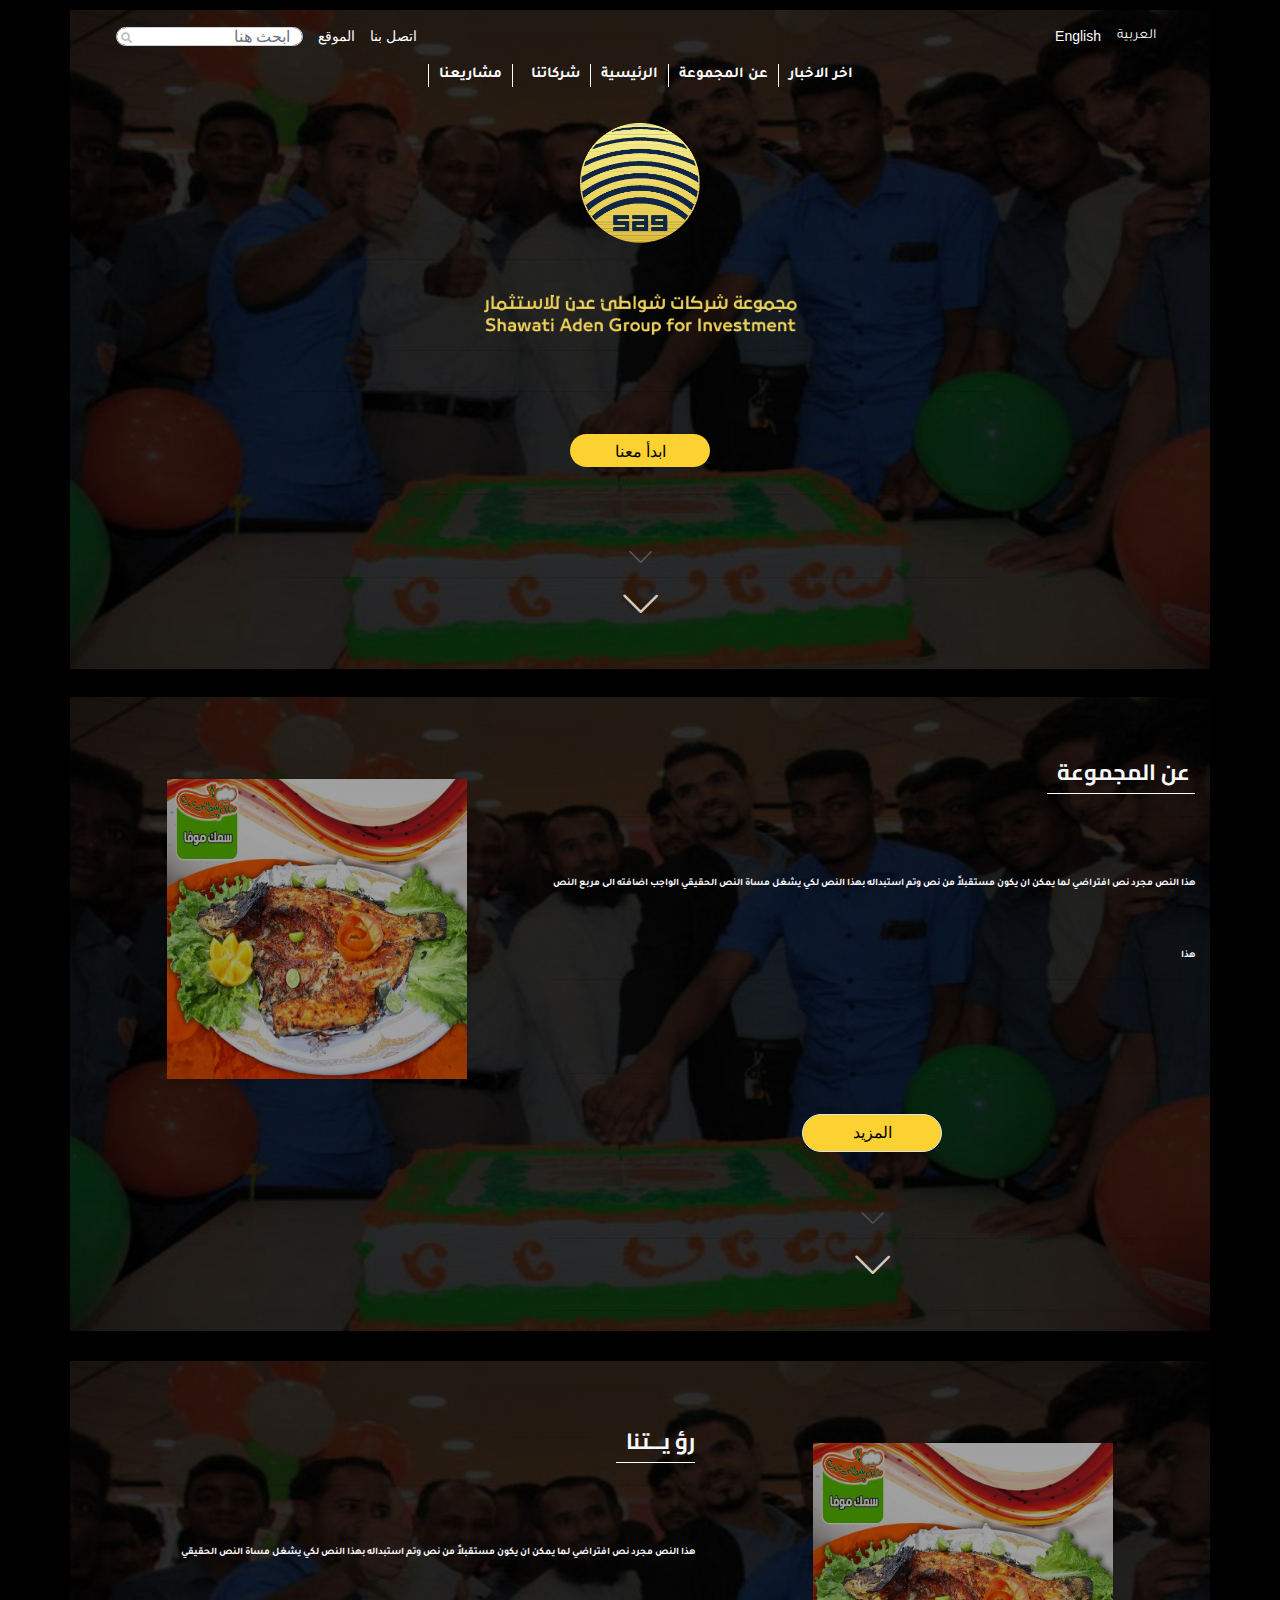
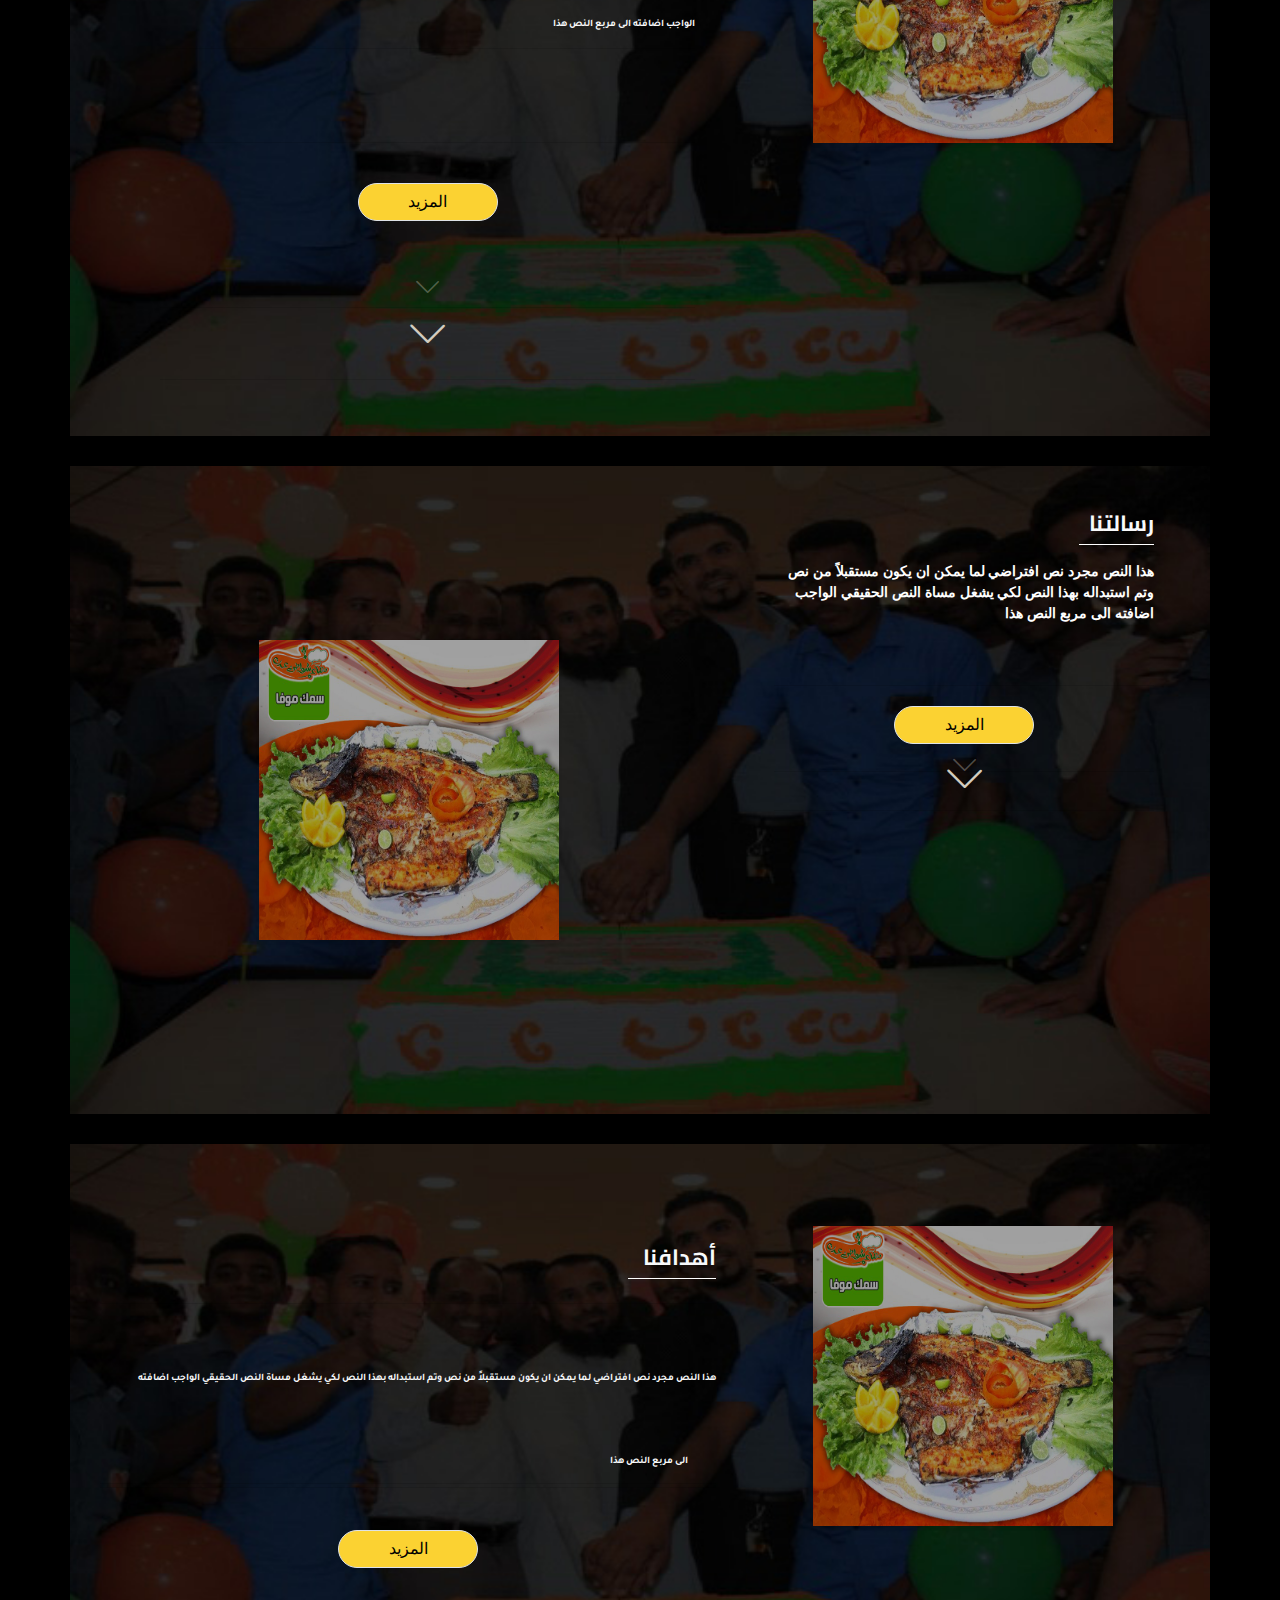
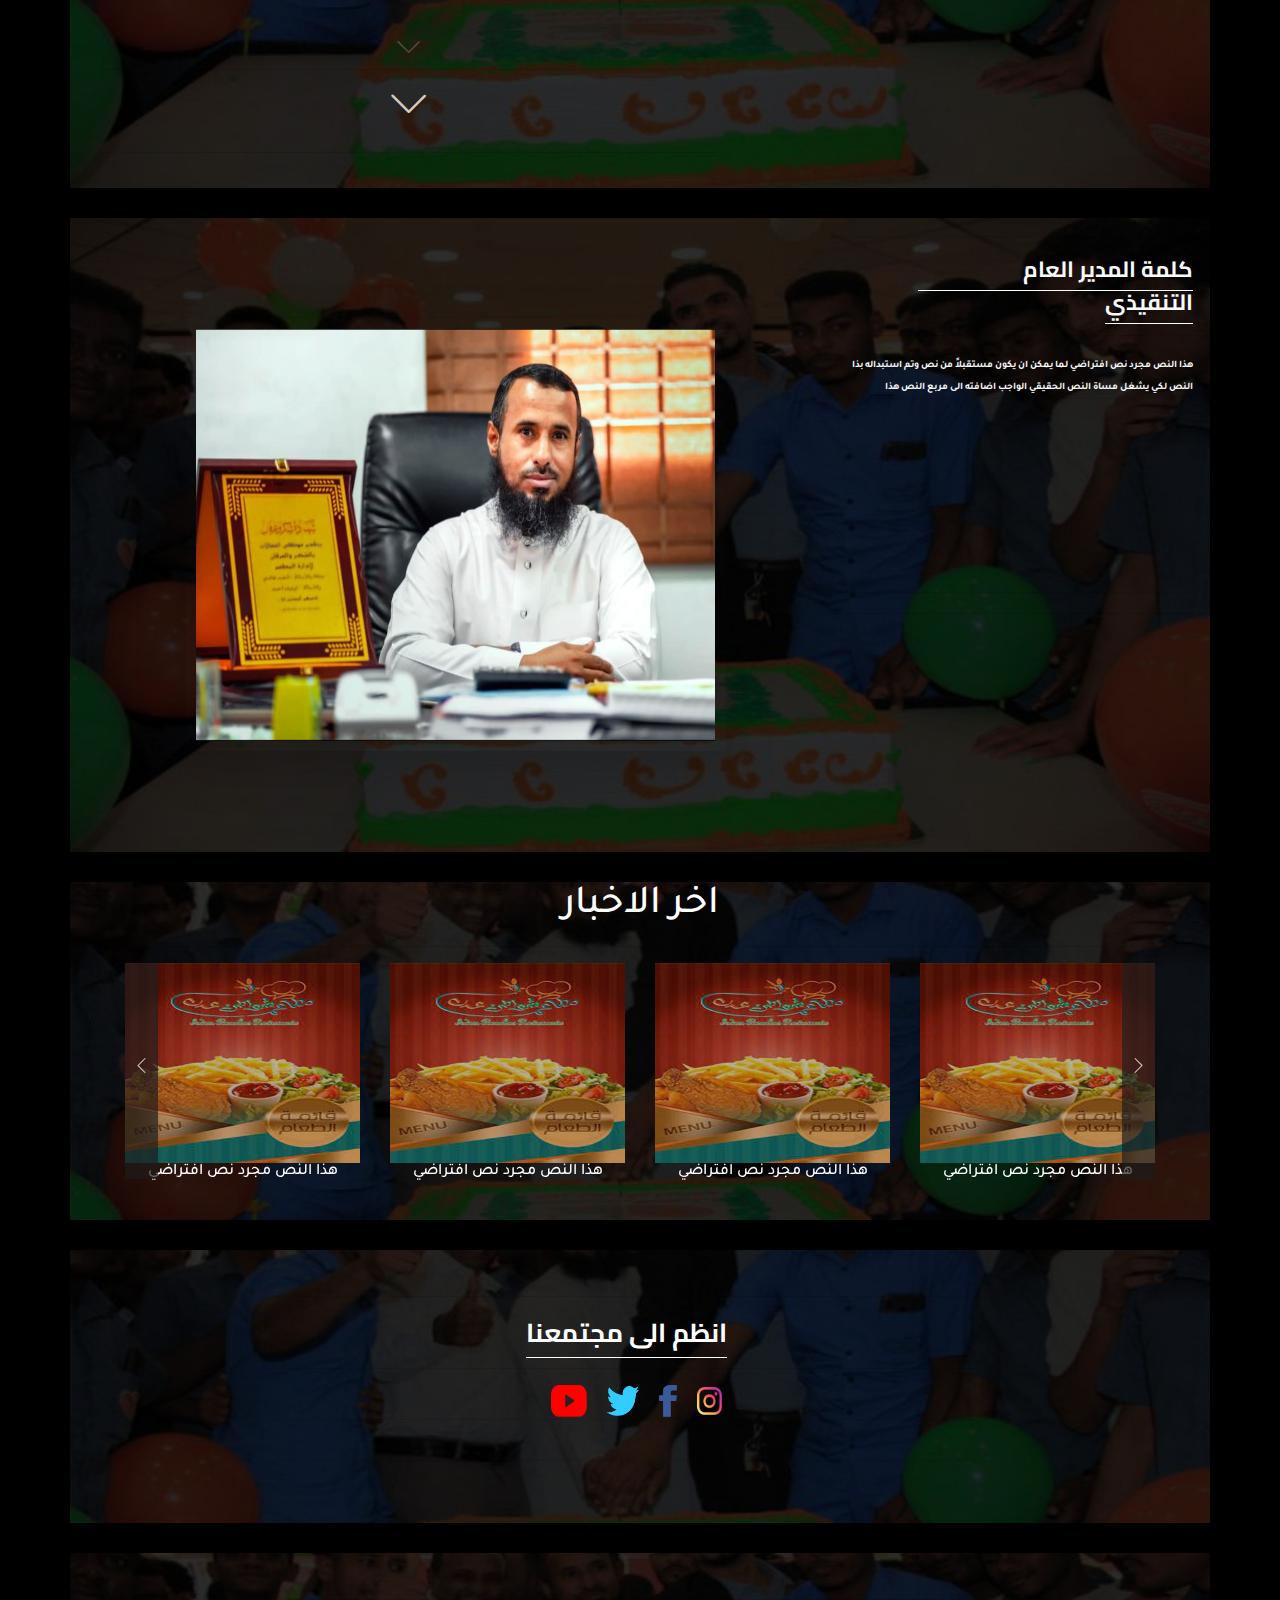
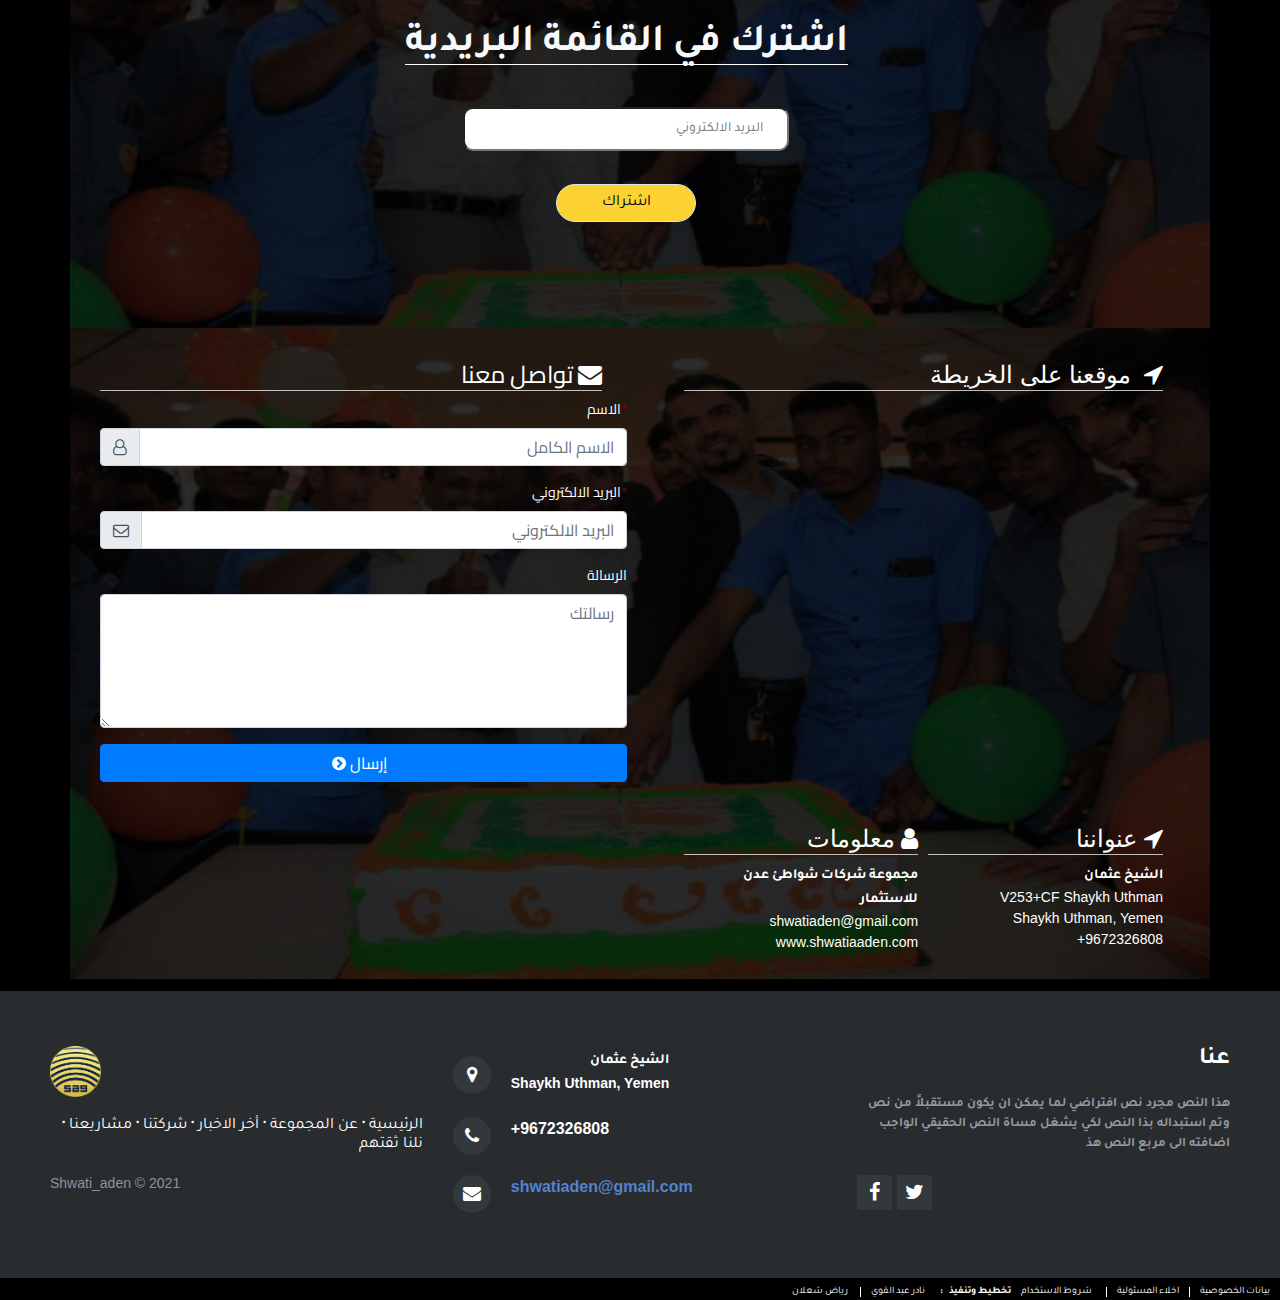
==== commit c4c1b963: "z" ====
--- a/index.html
+++ b/index.html
@@ -5,7 +5,6 @@
     <meta charset="utf-8">
     <meta name="viewport" content="width=device-width, initial-scale=1.0, shrink-to-fit=no">
     <title>group</title>
-    <meta name="keywords" content="عدن , مطعم , مجموعة شركات شواطئ عدن للاستثمار,مطاعم شواطئ عدن السياحية ,منتجع قنا السياحي ,شركة شبوة برايد,عن شركة شواطى عدن للأغذية و التموين ,شركة بن مهدي الهندسية ,">
     <meta name="description" content="مجموعة شركات شواطئ عدن للاستثمار
 اليمن 
 عدن
@@ -32,6 +31,7 @@
     <link rel="stylesheet" href="assets/fonts/fontawesome5-overrides.min.css">
     <link rel="stylesheet" href="assets/css/--mp---Multiple-items-slider-responsive.css">
     <link rel="stylesheet" href="assets/css/Bold-BS4-Image-Caption-Hover-Effect-5.css">
+    <link rel="stylesheet" href="assets/css/Bootstrap-Theme-Switchers.css">
     <link rel="stylesheet" href="assets/css/Carousel_Image_Slider-1.css">
     <link rel="stylesheet" href="assets/css/Carousel_Image_Slider.css">
     <link rel="stylesheet" href="assets/css/Contact-Form-v2-Modal--Full-with-Google-Map.css">
@@ -42,8 +42,6 @@
     <link rel="stylesheet" href="https://cdnjs.cloudflare.com/ajax/libs/OwlCarousel2/2.3.4/assets/owl.carousel.min.css">
     <link rel="stylesheet" href="https://cdnjs.cloudflare.com/ajax/libs/OwlCarousel2/2.3.4/assets/owl.theme.default.css">
     <link rel="stylesheet" href="assets/css/Images-with-hover.css">
-    <link rel="stylesheet" href="assets/css/main.css">
-    <link rel="stylesheet" href="assets/css/main.compiled.css">
     <link rel="stylesheet" href="assets/css/Media-Slider-Bootstrap-3-1.css">
     <link rel="stylesheet" href="assets/css/Media-Slider-Bootstrap-3.css">
     <link rel="stylesheet" href="assets/css/MUSA_carousel-product-cart-slider-1.css">
@@ -73,17 +71,16 @@
             <div class="container-fluid">
                 <div class="collapse navbar-collapse text-center text-sm-center text-md-center text-lg-center text-xl-center" id="navcol-1" style="text-align: center;align-items: center;align-content: center;justify-content: center;height: -5px;margin-top: 10px;">
                     <ul class="nav navbar-nav text-sm-center text-md-center text-lg-center text-xl-center mx-auto" style="text-align: center;align-items: center;align-content: center;justify-content: center;">
-                        <li class="nav-item" role="presentation"><a class="nav-link text-white" href="#" style="/*border-left: 1px solid white;*/padding-top: 0px;padding-bottom: 0px;padding-right: 10px;padding-left: 10px;font-size: 15px;font-family: Tajawal, sans-serif;"><strong>نلنا ثقتهم</strong><br></a></li>
+                        <li class="nav-item" role="presentation"></li>
+                        <li class="nav-item" role="presentation"><a class="nav-link text-white" href="ShwatiRestaurant.html" style="border-left: 1px solid white;padding-top: 0px;padding-bottom: 0px;padding-right: 10px;padding-left: 10px;font-size: 15px;font-family: Tajawal, sans-serif;"><strong>مشاريعنا</strong></a></li>
                         <li
-                            class="nav-item" role="presentation"><a class="nav-link text-white" href="ShwatiRestaurant.html" style="border-left: 1px solid white;padding-top: 0px;padding-bottom: 0px;padding-right: 10px;padding-left: 10px;font-size: 15px;font-family: Tajawal, sans-serif;"><strong>مشاريعنا</strong></a></li>
+                            class="nav-item" role="presentation"><a class="nav-link text-light" href="companies.html" style="border-left: 1px solid white;padding-top: 0px;padding-bottom: 0px;font-size: 15px;padding-left: 10xp;padding-right: 10px;font-family: Tajawal, sans-serif;"><strong>شركاتنا</strong></a></li>
                             <li
-                                class="nav-item" role="presentation"><a class="nav-link text-light" href="companies.html" style="border-left: 1px solid white;padding-top: 0px;padding-bottom: 0px;font-size: 15px;padding-left: 10xp;padding-right: 10px;font-family: Tajawal, sans-serif;"><strong>شركاتنا</strong></a></li>
+                                class="nav-item" role="presentation"><a class="nav-link text-light" href="index.html" style="border-left: 1px solid white;padding-top: 0px;padding-bottom: 0px;padding-right: 10px;padding-left: 10px;font-size: 15px;font-family: Tajawal, sans-serif;"><strong>الرئيسية</strong></a></li>
                                 <li
-                                    class="nav-item" role="presentation"><a class="nav-link text-light" href="index.html" style="border-left: 1px solid white;padding-top: 0px;padding-bottom: 0px;padding-right: 10px;padding-left: 10px;font-size: 15px;font-family: Tajawal, sans-serif;"><strong>الرئيسية</strong></a></li>
+                                    class="nav-item" role="presentation"><a class="nav-link text-light" href="about.html" style="border-left: 1px solid white;padding-top: 0px;padding-bottom: 0px;padding-left: 10px;padding-right: 10px;font-size: 15px;font-family: Tajawal, sans-serif;"><strong>عن المجموعة</strong></a></li>
                                     <li
-                                        class="nav-item" role="presentation"><a class="nav-link text-light" href="about.html" style="border-left: 1px solid white;padding-top: 0px;padding-bottom: 0px;padding-left: 10px;padding-right: 10px;font-size: 15px;font-family: Tajawal, sans-serif;"><strong>عن المجموعة</strong></a></li>
-                                        <li
-                                            class="nav-item" role="presentation"><a class="nav-link text-light" href="News.html" style="border-left: 1px solid white;padding-top: 0px;padding-bottom: 0px;font-size: 15px;padding-right: 0px;padding-left: 10px;font-family: Tajawal, sans-serif;font-style: normal;"><strong>اخر الاخبار</strong></a></li>
+                                        class="nav-item" role="presentation"><a class="nav-link text-light" href="News.html" style="border-left: 1px solid white;padding-top: 0px;padding-bottom: 0px;font-size: 15px;padding-right: 0px;padding-left: 10px;font-family: Tajawal, sans-serif;font-style: normal;"><strong>اخر الاخبار</strong></a></li>
                     </ul>
                 </div>
             </div>
@@ -101,7 +98,7 @@
     </div>
     <div class="container d-flex hero up" style="background-image: url(&quot;assets/img/page1.jpeg&quot;);background-repeat: no-repeat;background-position: center;background-size: cover;margin-bottom: 30px;">
         <div data-aos="fade"><img class="shadow-sm" src="assets/img/page3.jpg" width="300px" height="300px" style="margin: 82px;"></div>
-        <div class="text-right" data-aos="fade" data-aos-delay="100" style="padding-top: 31px;font-size: 48px;"><strong class="text-right text-light" style="direction: rtl !important;border-bottom: 1px solid white;font-family: Cairo, sans-serif;color: #ffffff;font-size: 22px;">&nbsp; عن المجموعة&nbsp;</strong>
+        <div class="text-right up" data-aos="fade" data-aos-delay="100" style="padding-top: 31px;font-size: 48px;"><strong class="text-right text-light" style="direction: rtl !important;border-bottom: 1px solid white;font-family: Cairo, sans-serif;color: #ffffff;font-size: 22px;">&nbsp; عن المجموعة&nbsp;</strong>
             <hr>
             <div style="height: 200px;"><strong class="text-light" style="font-family: Tajawal, sans-serif;color: #000000;font-size: 10px;">هذا النص مجرد نص افتراضي لما يمكن ان يكون مستقبلاً من نص وتم استبداله بهذا النص لكي يشغل مساة النص الحقيقي الواجب اضافته الى مربع النص هذا</strong>
                 <hr
@@ -116,14 +113,14 @@
     </div>
     </div>
     <div class="container d-flex hero hh" style="background-image: url(&quot;assets/img/page1.jpeg&quot;);background-repeat: no-repeat;background-position: center;background-size: cover;margin-bottom: 30px;">
-        <div class="text-right vision" style="margin: 36px;padding-left: 39px;font-size: 48px;"><strong class="text-right text-light" style="direction: rtl !important;border-bottom: 1px solid white;font-family: Cairo, sans-serif;color: #ffffff;font-size: 22px;">&nbsp; رؤ يــتنا</strong>
+        <div class="text-right vision" data-aos="fade" data-aos-delay="100" style="margin: 36px;padding-left: 39px;font-size: 48px;"><strong class="text-right text-light" style="direction: rtl !important;border-bottom: 1px solid white;font-family: Cairo, sans-serif;color: #ffffff;font-size: 22px;">&nbsp; رؤ يــتنا</strong>
             <hr>
             <div style="height: 200px;"><strong class="text-light" style="font-family: Tajawal, sans-serif;color: #000000;font-size: 10px;">هذا النص مجرد نص افتراضي لما يمكن ان يكون مستقبلاً من نص وتم استبداله بهذا النص لكي يشغل مساة النص الحقيقي الواجب اضافته الى مربع النص هذا</strong>
                 <hr
                     style="margin-top: 2px;margin-bottom: 2px;">
             </div>
             <hr style="margin-top: 40px;margin-bottom: 20px;">
-            <div class="text-center"><button class="btn btn-primary border rounded vision" data-bs-hover-animate="flash" type="button" style="font-family: 'Baloo Bhaijaan', cursive;background-color: #fbd232;color: rgb(0,0,0);border: 0px;width: 140px;font-style: normal;border-radius: 30px 30px !important;">المزيد</button></div>
+            <div class="text-center"><button class="btn btn-primary border rounded vision" data-bs-hover-animate="pulse" type="button" style="font-family: 'Baloo Bhaijaan', cursive;background-color: #fbd232;color: rgb(0,0,0);border: 0px;width: 140px;font-style: normal;border-radius: 30px 30px !important;">المزيد</button></div>
             <div
                 class="text-center pulse animated infinite" style="padding-top: 10px;"><i class="icon-arrow-down" style="color: rgba(209,204,191,0.37);font-size: 23px;line-height: -7px;"></i>
                 <hr style="margin-top: -10px;margin-bottom: -15px;height: 4px;"><i class="icon-arrow-down vision" style="color: #d1ccbf;font-size: 35px;line-height: -7px;"></i></div>
@@ -133,7 +130,7 @@
     </div>
     <div class="container d-flex hero" style="background-image: url(&quot;assets/img/page1.jpeg&quot;);background-repeat: no-repeat;background-position: center;background-size: cover;margin-bottom: 30px;">
         <div style="margin: 92px;"><img class="shadow-sm" src="assets/img/page3.jpg" width="300px" height="300px" style="margin: 82px;"></div>
-        <div class="text-right message" style="margin: 41px;"><strong class="text-right text-light" style="direction: rtl !important;border-bottom: 1px solid white;font-family: Cairo, sans-serif;color: #ffffff;font-size: 22px;">&nbsp; رسالتنا</strong>
+        <div class="text-right message" data-aos="fade" data-aos-delay="100" style="margin: 41px;"><strong class="text-right text-light" style="direction: rtl !important;border-bottom: 1px solid white;font-family: Cairo, sans-serif;color: #ffffff;font-size: 22px;">&nbsp; رسالتنا</strong>
             <div><strong><br>هذا النص مجرد نص افتراضي لما يمكن ان يكون مستقبلاً من نص وتم استبداله بهذا النص لكي يشغل مساة النص الحقيقي الواجب اضافته الى مربع النص هذا<br><br></strong>
                 <hr style="margin-top: 40px;margin-bottom: 20px;">
             </div>
@@ -145,7 +142,7 @@
     </div>
     </div>
     <div class="container d-flex hero" style="background-image: url(&quot;assets/img/page1.jpeg&quot;);background-repeat: no-repeat;background-position: center;background-size: cover;margin-bottom: 30px;">
-        <div class="text-right goal" style="margin: 15px;margin-top: 61px;font-size: 55px;"><strong class="text-right text-light" style="direction: rtl !important;border-bottom: 1px solid white;font-family: Cairo, sans-serif;color: #ffffff;font-size: 22px;">&nbsp; &nbsp;أهدافنا</strong>
+        <div class="text-right goal" data-aos="fade" data-aos-delay="100" style="margin: 15px;margin-top: 61px;font-size: 55px;"><strong class="text-right text-light" style="direction: rtl !important;border-bottom: 1px solid white;font-family: Cairo, sans-serif;color: #ffffff;font-size: 22px;">&nbsp; &nbsp;أهدافنا</strong>
             <hr>
             <div style="height: 123px;"><strong class="text-light" style="font-family: Tajawal, sans-serif;color: #000000;font-size: 10px;padding-right: 28px;padding-left: 28px;">هذا النص مجرد نص افتراضي لما يمكن ان يكون مستقبلاً من نص وتم استبداله بهذا النص لكي يشغل مساة النص الحقيقي الواجب اضافته الى مربع النص هذا</strong>
                 <hr
@@ -162,7 +159,7 @@
     </div>
     <div class="container d-flex hero word" style="background-image: url(&quot;assets/img/page1.jpeg&quot;);background-repeat: no-repeat;background-position: center;background-size: cover;margin-bottom: 30px;/*width: 2300px;*/">
         <div class="image" style="margin: 101px;"><img class="shadow-lg img" src="assets/img/profile.png" style="/*width: 539px;*//*height: 432px;*//*padding: 10px;*/"></div>
-        <div class="text-right aword" style="padding: 2px;">
+        <div class="text-right aword" data-aos="fade" data-aos-delay="100" style="padding: 2px;">
             <hr><strong class="text-right text-light" style="direction: rtl !important;border-bottom: 1px solid white;font-family: Cairo, sans-serif;color: #ffffff;font-size: 22px;">&nbsp; &nbsp; &nbsp; &nbsp; &nbsp; &nbsp; &nbsp; &nbsp; &nbsp; &nbsp; &nbsp;كلمة المدير العام التنقيذي</strong>
             <hr>
             <div style="height: 200px;"><strong class="text-light" style="font-family: Tajawal, sans-serif;color: #000000;font-size: 10px;">هذا النص مجرد نص افتراضي لما يمكن ان يكون مستقبلاً من نص وتم استبداله بذا النص لكي يشغل مساة النص الحقيقي الواجب اضافته الى مربع النص هذا</strong>
@@ -173,578 +170,210 @@
             <hr style="margin-top: 10px;margin-bottom: 20px;">
         </div>
     </div>
-    <div class="container d-flex hero" style="background-image: url(&quot;assets/img/page1.jpeg&quot;);background-repeat: no-repeat;background-position: center;background-size: cover;margin-bottom: 30px;"><div class="container">
-
-        <div class="row">
+    <div class="container text-center d-flex hero" style="background-image: url(&quot;assets/img/page1.jpeg&quot;);background-repeat: no-repeat;background-position: center;background-size: cover;margin-bottom: 30px;font-family: Tajawal, sans-serif;"><div class="container">
+
+    <div class="row">
+
+        <div class="col-md-12">
+
+            <h1 class="text-center carousel-title"> اخر الاخبار </h1>
+            <hr>
 
             <div class="col-md-12">
 
-                <h1 class="text-center carousel-title">Bootstrap 4 Product Carousel</h1>
-                <hr>
-
-                <div class="col-md-12">
-
-                    <!-- 
+                <!-- 
                         =================================
                         PC Indicators
                         ================================= 
                     -->
-                    <div class="button-placement d-none d-sm-none d-md-block">
-                        <a class="btn btn-sm btn-success" href="#carouselExample" role="button" data-slide="prev"> <i class="fas fa-chevron-circle-left"></i> </a>
-                        <a class="btn btn-sm btn-success" href="#carouselExample" role="button" data-slide="next"> <i class="fas fa-chevron-circle-right"></i> </a>
-                    </div>
-
-                    <!-- 
+                <!-- <div class="button-placement d-none d-sm-none d-md-block">
+                    <a class="btn btn-sm btn-success" href="#carouselExample" role="button" data-slide="prev"> <i class="fas fa-chevron-circle-left"></i> </a>
+                    <a class="btn btn-sm btn-success" href="#carouselExample" role="button" data-slide="next"> <i class="fas fa-chevron-circle-right"></i> </a>
+                </div> -->
+
+                <!-- 
                         =================================
                         End of PC Indicators
                         ================================= 
                     -->
 
 
-                    <!-- 
+                <!-- 
                         =================================
                         Mobile Indicators
                         ================================= 
                     -->
-                    <div class="button-placement d-md-none d-lg-none d-xl-none">
-                        <a class="btn btn-sm btn-success" href="#carouselExampleMobile" role="button" data-slide="prev"> <i class="fas fa-chevron-circle-left"></i> </a>
-                        <a class="btn btn-sm btn-success" href="#carouselExampleMobile" role="button" data-slide="next"> <i class="fas fa-chevron-circle-right"></i> </a>
-                    </div>
-
-                    <!-- 
+                <!-- <div class="button-placement d-md-none d-lg-none d-xl-none">
+                    <a class="btn btn-sm btn-success" href="#carouselExampleMobile" role="button" data-slide="prev"> <i class="fas fa-chevron-circle-left"></i> </a>
+                    <a class="btn btn-sm btn-success" href="#carouselExampleMobile" role="button" data-slide="next"> <i class="fas fa-chevron-circle-right"></i> </a>
+                </div> -->
+
+                <!-- 
                         =================================
                         End of Mobile Indicators
                         ================================= 
                     -->
-                </div>
-
-            </div>
-            <!-- End of Col-md-12 -->
-
-            <!-- 
+            </div>
+
+        </div>
+        <!-- End of Col-md-12 -->
+
+        <!-- 
                 =================================
                 This Code Block is For PC Edition
                 ================================= 
             -->
 
-            <div id="carouselExample" class="carousel slide d-none d-sm-none d-md-block" data-ride="carousel">
-
-                <div class="carousel-inner">
-
-                    <div class="carousel-item active">
-
-                        <div class="row">
-                            <div class="col-md-3">
-                                <div class="product-block">
-                                    <img class="d-block w-100" src="https://fakeimg.pl/800x400/?retina=1&text=Product 1&font=noto" alt="Product">
-                                    <h4>Product 1</h4>
-                                    <small>Variant</small>
-                                    <p>$200</p>
-                                    <div class="row">
-                                        <div class="col-md-6">
-                                            <a class="btn btn-sm btn-success" href="#">Add To cart</a>
-                                        </div>
-                                        <div class="col-md-6">
-                                            <a class="btn btn-sm btn-danger" href="#">More Details</a>
-                                        </div>
-                                    </div>
-                                </div>
-                            </div>
-                            <div class="col-md-3">
-                                <div class="product-block">
-                                    <img class="d-block w-100" src="https://fakeimg.pl/800x400/?retina=1&text=Product 2&font=noto" alt="Product">
-                                    <h4>Product 2</h4>
-                                    <small>Variant</small>
-                                    <p>$200</p>
-                                    <div class="row">
-                                        <div class="col-md-6">
-                                            <a class="btn btn-sm btn-success" href="#">Add To cart</a>
-                                        </div>
-                                        <div class="col-md-6">
-                                            <a class="btn btn-sm btn-danger" href="#">More Details</a>
-                                        </div>
-                                    </div>
-                                </div>
-                            </div>
-                            <div class="col-md-3">
-                                <div class="product-block">
-                                    <img class="d-block w-100" src="https://fakeimg.pl/800x400/?retina=1&text=Product 3&font=noto" alt="Product">
-                                    <h4>Product 3</h4>
-                                    <small>Variant</small>
-                                    <p>$200</p>
-                                    <div class="row">
-                                        <div class="col-md-6">
-                                            <a class="btn btn-sm btn-success" href="#">Add To cart</a>
-                                        </div>
-                                        <div class="col-md-6">
-                                            <a class="btn btn-sm btn-danger" href="#">More Details</a>
-                                        </div>
-                                    </div>
-                                </div>
-                            </div>
-                            <div class="col-md-3">
-                                <div class="product-block">
-                                    <img class="d-block w-100" src="https://fakeimg.pl/800x400/?retina=1&text=Product 4&font=noto" alt="Product">
-                                    <h4>Product 4</h4>
-                                    <small>Variant</small>
-                                    <p>$200</p>
-                                    <div class="row">
-                                        <div class="col-md-6">
-                                            <a class="btn btn-sm btn-success" href="#">Add To cart</a>
-                                        </div>
-                                        <div class="col-md-6">
-                                            <a class="btn btn-sm btn-danger" href="#">More Details</a>
-                                        </div>
-                                    </div>
-                                </div>
-                            </div>
-                        </div>
-
+        <div id="carouselExample" class="carousel slide d-none d-sm-none d-md-block" data-ride="carousel">
+
+            <div class="carousel-inner">
+                <div class="button-placement d-none d-sm-none d-md-block " style="float: right; z-index: 1; background-color: rgba(29, 28, 28, 0.68);     margin-top: 0%; padding: 9%  0%;">
+                    <a class="btn btn-sm " href="#carouselExample" role="button" data-slide="next"> <i class="icon-arrow-right " style="color: #d1ccbf;font-size: 15px;line-height: 0px;"></i> </a>
+                </div>
+                <div class="carousel-item active">
+
+                    <div class="row">
+                        <div class="col-md-3">
+                            <div class="product-block brhover">
+                                <img class="d-block  w-100" height="200px" src="assets/img/slider.png" alt="Product">
+                                <h6>هذا النص مجرد نص افتراضي</h6>
+                                <div class="row ">
+                                    <div class="col-md-6">
+                                    </div>
+                                    <div class="col-md-6">
+                                    </div>
+                                </div>
+                            </div>
+                        </div>
+                        <div class="col-md-3">
+                            <div class="product-block  brhover">
+                                <img class="d-block  w-100" height="200px" src="assets/img/slider.png" alt="Product">
+                                <h6>هذا النص مجرد نص افتراضي</h6>
+                                <div class="row">
+                                    <div class="col-md-6">
+                                    </div>
+                                    <div class="col-md-6">
+                                    </div>
+                                </div>
+                            </div>
+                        </div>
+                        <div class="col-md-3">
+                            <div class="product-block  brhover">
+                                <img class="d-block w-100" height="200px" src="assets/img/slider.png" alt="Product">
+                                <h6>هذا النص مجرد نص افتراضي</h6>
+                                <div class="row">
+                                    <div class="col-md-6">
+                                    </div>
+                                    <div class="col-md-6">
+                                    </div>
+                                </div>
+                            </div>
+                        </div>
+                        <div class="col-md-3">
+                            <div class="product-block  brhover">
+                                <img class="d-block w-100" height="200px" src="assets/img/slider.png" alt="Product">
+                                <h6>هذا النص مجرد نص افتراضي</h6>
+                                <div class="row">
+                                    <div class="col-md-6">
+                                    </div>
+                                    <div class="col-md-6">
+                                    </div>
+                                </div>
+                            </div>
+                        </div>
                     </div>
-                    <!-- Carousel Item 1 -->
-
-                    <div class="carousel-item">
-
-                        <div class="row">
-                            <div class="col-md-3">
-                                <div class="product-block">
-                                    <img class="d-block w-100" src="https://fakeimg.pl/800x400/?retina=1&text=Product 5&font=noto" alt="Product">
-                                    <h4>Product 5</h4>
-                                    <small>Variant</small>
-                                    <p>$200</p>
-                                    <div class="row">
-                                        <div class="col-md-6">
-                                            <a class="btn btn-sm btn-success" href="#">Add To cart</a>
-                                        </div>
-                                        <div class="col-md-6">
-                                            <a class="btn btn-sm btn-danger" href="#">More Details</a>
-                                        </div>
-                                    </div>
-                                </div>
-                            </div>
-                            <div class="col-md-3">
-                                <div class="product-block">
-                                    <img class="d-block w-100" src="https://fakeimg.pl/800x400/?retina=1&text=Product 6&font=noto" alt="Product">
-                                    <h4>Product 6</h4>
-                                    <small>Variant</small>
-                                    <p>$200</p>
-                                    <div class="row">
-                                        <div class="col-md-6">
-                                            <a class="btn btn-sm btn-success" href="#">Add To cart</a>
-                                        </div>
-                                        <div class="col-md-6">
-                                            <a class="btn btn-sm btn-danger" href="#">More Details</a>
-                                        </div>
-                                    </div>
-                                </div>
-                            </div>
-                            <div class="col-md-3">
-                                <div class="product-block">
-                                    <img class="d-block w-100" src="https://fakeimg.pl/800x400/?retina=1&text=Product 7&font=noto" alt="Product">
-                                    <h4>Product 7</h4>
-                                    <small>Variant</small>
-                                    <p>$200</p>
-                                    <div class="row">
-                                        <div class="col-md-6">
-                                            <a class="btn btn-sm btn-success" href="#">Add To cart</a>
-                                        </div>
-                                        <div class="col-md-6">
-                                            <a class="btn btn-sm btn-danger" href="#">More Details</a>
-                                        </div>
-                                    </div>
-                                </div>
-                            </div>
-                            <div class="col-md-3">
-                                <div class="product-block">
-                                    <img class="d-block w-100" src="https://fakeimg.pl/800x400/?retina=1&text=Product 8&font=noto" alt="Product">
-                                    <h4>Product 8</h4>
-                                    <small>Variant</small>
-                                    <p>$200</p>
-                                    <div class="row">
-                                        <div class="col-md-6">
-                                            <a class="btn btn-sm btn-success" href="#">Add To cart</a>
-                                        </div>
-                                        <div class="col-md-6">
-                                            <a class="btn btn-sm btn-danger" href="#">More Details</a>
-                                        </div>
-                                    </div>
-                                </div>
-                            </div>
-                        </div>
-
+
+                </div>
+                <!-- Carousel Item 1 -->
+
+                <div class="carousel-item">
+
+                    <div class="row">
+                        <div class="col-md-3">
+                            <div class="product-block  brhover">
+                                <img class="d-block w-100" height="200px" src="assets/img/slider.png" alt="Product">
+                                <h6>هذا النص مجرد نص افتراضي</h6>
+                                <div class="row">
+                                    <div class="col-md-6">
+                                    </div>
+                                    <div class="col-md-6">
+                                    </div>
+                                </div>
+                            </div>
+                        </div>
+                        <div class="col-md-3">
+                            <div class="product-block  brhover">
+                                <img class="d-block w-100" height="200px" src="assets/img/slider.png" alt="Product">
+                                <h6>هذا النص مجرد نص افتراضي</h6>
+                                <div class="row">
+                                    <div class="col-md-6">
+                                    </div>
+                                    <div class="col-md-6">
+                                    </div>
+                                </div>
+                            </div>
+                        </div>
+                        <div class="col-md-3">
+                            <div class="product-block  brhover">
+                                <img class="d-block w-100" height="200px" src="assets/img/slider.png" alt="Product">
+                                <h6>هذا النص مجرد نص افتراضي</h6>
+                                <div class="row">
+                                    <div class="col-md-6">
+                                    </div>
+                                    <div class="col-md-6">
+                                    </div>
+                                </div>
+                            </div>
+                        </div>
+                        <div class="col-md-3">
+                            <div class="product-block  brhover">
+                                <img class="d-block w-100 " height="200px" src="assets/img/slider.png" alt="Product">
+                                <h6>هذا النص مجرد نص افتراضي</h6>
+                                <div class="row">
+                                    <div class="col-md-6">
+                                    </div>
+                                    <div class="col-md-6">
+                                    </div>
+                                </div>
+                            </div>
+                        </div>
                     </div>
-                    <!-- Carousel Item 2 -->
-
-                    <div class="carousel-item">
-
-                        <div class="row">
-                            <div class="col-md-3">
-                                <div class="product-block">
-                                    <img class="d-block w-100" src="https://fakeimg.pl/800x400/?retina=1&text=Product 9&font=noto" alt="Product">
-                                    <h4>Product 9</h4>
-                                    <small>Variant</small>
-                                    <p>$200</p>
-                                    <div class="row">
-                                        <div class="col-md-6">
-                                            <a class="btn btn-sm btn-success" href="#">Add To cart</a>
-                                        </div>
-                                        <div class="col-md-6">
-                                            <a class="btn btn-sm btn-danger" href="#">More Details</a>
-                                        </div>
-                                    </div>
-                                </div>
-                            </div>
-                            <div class="col-md-3">
-                                <div class="product-block">
-                                    <img class="d-block w-100" src="https://fakeimg.pl/800x400/?retina=1&text=Product 10&font=noto" alt="Product">
-                                    <h4>Product 10</h4>
-                                    <small>Variant</small>
-                                    <p>$200</p>
-                                    <div class="row">
-                                        <div class="col-md-6">
-                                            <a class="btn btn-sm btn-success" href="#">Add To cart</a>
-                                        </div>
-                                        <div class="col-md-6">
-                                            <a class="btn btn-sm btn-danger" href="#">More Details</a>
-                                        </div>
-                                    </div>
-                                </div>
-                            </div>
-                            <div class="col-md-3">
-                                <div class="product-block">
-                                    <img class="d-block w-100" src="https://fakeimg.pl/800x400/?retina=1&text=Product 11&font=noto" alt="Product">
-                                    <h4>Product 11</h4>
-                                    <small>Variant</small>
-                                    <p>$200</p>
-                                    <div class="row">
-                                        <div class="col-md-6">
-                                            <a class="btn btn-sm btn-success" href="#">Add To cart</a>
-                                        </div>
-                                        <div class="col-md-6">
-                                            <a class="btn btn-sm btn-danger" href="#">More Details</a>
-                                        </div>
-                                    </div>
-                                </div>
-                            </div>
-                            <div class="col-md-3">
-                                <div class="product-block">
-                                    <img class="d-block w-100" src="https://fakeimg.pl/800x400/?retina=1&text=Product 12&font=noto" alt="Product">
-                                    <h4>Product 12</h4>
-                                    <small>Variant</small>
-                                    <p>$200</p>
-                                    <div class="row">
-                                        <div class="col-md-6">
-                                            <a class="btn btn-sm btn-success" href="#">Add To cart</a>
-                                        </div>
-                                        <div class="col-md-6">
-                                            <a class="btn btn-sm btn-danger" href="#">More Details</a>
-                                        </div>
-                                    </div>
-                                </div>
-                            </div>
-                        </div>
-
-                    </div>
-                    <!-- Carousel Item 3 -->
-
-                </div>
-
-                <!-- <a class="carousel-control-prev" href="#carouselExample" role="button" data-slide="prev">
+                </div>
+                <!-- Carousel Item 3 -->
+                <div class="button-placement d-none d-sm-none d-md-block " style="float: left; z-index: 1; background-color: rgba(29, 28, 28, 0.68);     margin-top: 0%; padding:9%  0%;">
+                    <a class="btn btn-sm " href="#carouselExample" role="button" data-slide="next"> <i class="icon-arrow-left " style="color: #d1ccbf;font-size: 15px;line-height: 0px;"></i> </a>
+                </div>
+            </div>
+
+            <!-- <a class="carousel-control-prev" href="#carouselExample" role="button" data-slide="prev">
 
                     <span class="carousel-control-prev-icon" aria-hidden="true"></span>
 
                     <span class="sr-only">Previous</span>
 
                 </a> -->
-                <!-- Carousel Control Prev -->
-
-                <!-- <a class="carousel-control-next" href="#carouselExample" role="button" data-slide="next">
+            <!-- Carousel Control Prev -->
+
+            <!-- <a class="carousel-control-next" href="#carouselExample" role="button" data-slide="next">
 
                     <span class="carousel-control-next-icon" aria-hidden="true"></span>
 
                     <span class="sr-only">Next</span>
 
                 </a> -->
-                <!-- Carousel Control Next -->
-
-            </div>
-            <!-- End of Carousel Example -->
-
-            <!-- 
-                =================================
-                /End of PC Edition 
-                =================================
-            -->
-
-
-            <!-- 
-                =================================
-                This Code Block is For Mobile Edition
-                ================================= 
-            -->
-
-            <div id="carouselExampleMobile" class="carousel slide d-md-none d-lg-none d-xl-none" data-ride="carousel">
-
-                <div class="carousel-inner">
-
-                    <div class="carousel-item active">
-                            
-                        <div class="product-block">
-                            <img class="d-block w-100" src="https://fakeimg.pl/800x400/?retina=1&text=Product 1&font=noto" alt="Product">
-                            <h4>Product 1</h4>
-                            <small>Variant</small>
-                            <p>$200</p>
-                            <div class="row">
-                                <div class="col-md-6">
-                                    <a class="btn btn-sm btn-success" href="#">Add To cart</a>
-                                </div>
-                                <div class="col-md-6">
-                                    <a class="btn btn-sm btn-danger" href="#">More Details</a>
-                                </div>
-                            </div>
-                        </div>
-
-                    </div>
-                    <!-- Carousel Item 1 -->
-
-                    <div class="carousel-item">
-                
-                        <div class="product-block">
-                            <img class="d-block w-100" src="https://fakeimg.pl/800x400/?retina=1&text=Product 2&font=noto" alt="Product">
-                            <h4>Product 2</h4>
-                            <small>Variant</small>
-                            <p>$200</p>
-                            <div class="row">
-                                <div class="col-md-6">
-                                    <a class="btn btn-sm btn-success" href="#">Add To cart</a>
-                                </div>
-                                <div class="col-md-6">
-                                    <a class="btn btn-sm btn-danger" href="#">More Details</a>
-                                </div>
-                            </div>
-                        </div>
-
-                    </div>
-                    <!-- Carousel Item 2 -->
-
-                    <div class="carousel-item">
-                
-                        <div class="product-block">
-                            <img class="d-block w-100" src="https://fakeimg.pl/800x400/?retina=1&text=Product 3&font=noto" alt="Product">
-                            <h4>Product 3</h4>
-                            <small>Variant</small>
-                            <p>$200</p>
-                            <div class="row">
-                                <div class="col-md-6">
-                                    <a class="btn btn-sm btn-success" href="#">Add To cart</a>
-                                </div>
-                                <div class="col-md-6">
-                                    <a class="btn btn-sm btn-danger" href="#">More Details</a>
-                                </div>
-                            </div>
-                        </div>
-                        
-                    </div>
-                    <!-- Carousel Item 3 -->
-
-                    <div class="carousel-item">
-                
-                        <div class="product-block">
-                            <img class="d-block w-100" src="https://fakeimg.pl/800x400/?retina=1&text=Product 4&font=noto" alt="Product">
-                            <h4>Product 4</h4>
-                            <small>Variant</small>
-                            <p>$200</p>
-                            <div class="row">
-                                <div class="col-md-6">
-                                    <a class="btn btn-sm btn-success" href="#">Add To cart</a>
-                                </div>
-                                <div class="col-md-6">
-                                    <a class="btn btn-sm btn-danger" href="#">More Details</a>
-                                </div>
-                            </div>
-                        </div>  
-
-                    </div>
-                    <!-- Carousel Item 4 -->
-
-                    <div class="carousel-item">
-                            
-                        <div class="product-block">
-                            <img class="d-block w-100" src="https://fakeimg.pl/800x400/?retina=1&text=Product 5&font=noto" alt="Product">
-                            <h4>Product 5</h4>
-                            <small>Variant</small>
-                            <p>$200</p>
-                            <div class="row">
-                                <div class="col-md-6">
-                                    <a class="btn btn-sm btn-success" href="#">Add To cart</a>
-                                </div>
-                                <div class="col-md-6">
-                                    <a class="btn btn-sm btn-danger" href="#">More Details</a>
-                                </div>
-                            </div>
-                        </div>
-
-                    </div>
-                    <!-- Carousel Item 5 -->
-
-                    <div class="carousel-item">
-                
-                        <div class="product-block">
-                            <img class="d-block w-100" src="https://fakeimg.pl/800x400/?retina=1&text=Product 6&font=noto" alt="Product">
-                            <h4>Product 6</h4>
-                            <small>Variant</small>
-                            <p>$200</p>
-                            <div class="row">
-                                <div class="col-md-6">
-                                    <a class="btn btn-sm btn-success" href="#">Add To cart</a>
-                                </div>
-                                <div class="col-md-6">
-                                    <a class="btn btn-sm btn-danger" href="#">More Details</a>
-                                </div>
-                            </div>
-                        </div>
-
-                    </div>
-                    <!-- Carousel Item 6 -->
-
-                    <div class="carousel-item">
-
-                        <div class="product-block">
-                            <img class="d-block w-100" src="https://fakeimg.pl/800x400/?retina=1&text=Product 7&font=noto" alt="Product">
-                            <h4>Product 7</h4>
-                            <small>Variant</small>
-                            <p>$200</p>
-                            <div class="row">
-                                <div class="col-md-6">
-                                    <a class="btn btn-sm btn-success" href="#">Add To cart</a>
-                                </div>
-                                <div class="col-md-6">
-                                    <a class="btn btn-sm btn-danger" href="#">More Details</a>
-                                </div>
-                            </div>
-                        </div>
-
-                    </div>
-                    <!-- Carousel Item 7 -->
-
-                    <div class="carousel-item">
-                
-                        <div class="product-block">
-                            <img class="d-block w-100" src="https://fakeimg.pl/800x400/?retina=1&text=Product 8&font=noto" alt="Product">
-                            <h4>Product 8</h4>
-                            <small>Variant</small>
-                            <p>$200</p>
-                            <div class="row">
-                                <div class="col-md-6">
-                                    <a class="btn btn-sm btn-success" href="#">Add To cart</a>
-                                </div>
-                                <div class="col-md-6">
-                                    <a class="btn btn-sm btn-danger" href="#">More Details</a>
-                                </div>
-                            </div>
-                        </div>
-
-                    </div>
-                    <!-- Carousel Item 8 -->
-
-                    <div class="carousel-item">
-
-                        <div class="product-block">
-                            <img class="d-block w-100" src="https://fakeimg.pl/800x400/?retina=1&text=Product 9&font=noto" alt="Product">
-                            <h4>Product 9</h4>
-                            <small>Variant</small>
-                            <p>$200</p>
-                            <div class="row">
-                                <div class="col-md-6">
-                                    <a class="btn btn-sm btn-success" href="#">Add To cart</a>
-                                </div>
-                                <div class="col-md-6">
-                                    <a class="btn btn-sm btn-danger" href="#">More Details</a>
-                                </div>
-                            </div>
-                        </div>
-
-                    </div>
-                    <!-- Carousel Item 9 -->
-
-                    <div class="carousel-item">
-
-                        <div class="product-block">
-                            <img class="d-block w-100" src="https://fakeimg.pl/800x400/?retina=1&text=Product 10&font=noto" alt="Product">
-                            <h4>Product 10</h4>
-                            <small>Variant</small>
-                            <p>$200</p>
-                            <div class="row">
-                                <div class="col-md-6">
-                                    <a class="btn btn-sm btn-success" href="#">Add To cart</a>
-                                </div>
-                                <div class="col-md-6">
-                                    <a class="btn btn-sm btn-danger" href="#">More Details</a>
-                                </div>
-                            </div>
-                        </div>
-
-                    </div>
-                    <!-- Carousel Item 10 -->
-
-                    <div class="carousel-item">
-
-                        <div class="product-block">
-                            <img class="d-block w-100" src="https://fakeimg.pl/800x400/?retina=1&text=Product 11&font=noto" alt="Product">
-                            <h4>Product 11</h4>
-                            <small>Variant</small>
-                            <p>$200</p>
-                            <div class="row">
-                                <div class="col-md-6">
-                                    <a class="btn btn-sm btn-success" href="#">Add To cart</a>
-                                </div>
-                                <div class="col-md-6">
-                                    <a class="btn btn-sm btn-danger" href="#">More Details</a>
-                                </div>
-                            </div>
-                        </div>
-
-                    </div>
-                    <!-- Carousel Item 11 -->
-
-                    <div class="carousel-item">
-
-                        <div class="product-block">
-                            <img class="d-block w-100" src="https://fakeimg.pl/800x400/?retina=1&text=Product 12&font=noto" alt="Product">
-                            <h4>Product 12</h4>
-                            <small>Variant</small>
-                            <p>$200</p>
-                            <div class="row">
-                                <div class="col-md-6">
-                                    <a class="btn btn-sm btn-success" href="#">Add To cart</a>
-                                </div>
-                                <div class="col-md-6">
-                                    <a class="btn btn-sm btn-danger" href="#">More Details</a>
-                                </div>
-                            </div>
-                        </div>
-
-                    </div>
-                    <!-- Carousel Item 12 -->
-
-                </div>
-
-            </div>
-            <!-- End of Carousel Example -->
-
-            <!-- 
-                =================================
-                /End of Mobile Edition 
-                =================================
-            -->
-
-        </div>
-        <!-- End of Row -->
-
-    </div></div>
+            <!-- Carousel Control Next -->
+
+        </div>
+        <!-- End of Carousel Example -->
+
+
+    </div>
+    <!-- End of Row -->
+
+</div></div>
     <div class="container d-flex hero" style="background-image: url(&quot;assets/img/page1.jpeg&quot;);background-repeat: no-repeat;background-position: center;background-size: cover;margin-bottom: 30px;">
         <div class="row text-right" style="width: 3000px;">
-            <div class="col-md-8 offset-md-2 text-center join_us" data-aos="slide-right" style="/*margin-top: 30px;*//*margin-bottom: 42px;*//*padding-right: 43px;*//*width: 500px;*/">
+            <div class="col-md-8 offset-md-2 text-center join_us" data-aos="fade" data-aos-delay="100" style="/*margin-top: 30px;*//*margin-bottom: 42px;*//*padding-right: 43px;*//*width: 500px;*/">
                 <hr><strong style="/*direction: rtl !important;*/border-bottom: 1px solid white;font-family: Cairo, sans-serif;color: #ffffff;font-size: 26px;/*width: 100px;*/">انظم الى مجتمعنا</strong>
                 <hr>
                 <div class="text-center d-flex" style="justify-content: center;align-items: center;align-content: center;"><img data-bs-hover-animate="pulse" src="assets/img/Path%20593.png" style="width: 56px;height: 32px;padding-left: 20px;"><img data-bs-hover-animate="pulse" src="assets/img/Group%20244.png" style="width: 52px;height: 30px;padding-left: 20px;"><img data-bs-hover-animate="pulse"
@@ -755,7 +384,7 @@
         </div>
     </div>
     <div class="container text-center d-flex hero" style="background-image: url(&quot;assets/img/page1.jpeg&quot;);background-repeat: no-repeat;background-position: center;background-size: cover;">
-        <div class="col-md-8 offset-md-2 text-center" data-aos="slide-right" style="margin-top: 30px;margin-bottom: 42px;padding-right: 43px;width: 500px;">
+        <div class="col-md-8 offset-md-2 text-center" data-aos="fade" data-aos-delay="100" style="margin-top: 30px;margin-bottom: 42px;padding-right: 43px;width: 500px;">
             <hr><strong class="text-right text-light" style="/*direction: rtl !important;*/border-bottom: 1px solid white;font-family: Tajawal, sans-serif;color: #ffffff;/*width: 91px;*/font-size: 39px;">اشترك في القائمة البريدية</strong>
             <hr>
             <div class="text-center d-block float-none" style="justify-content: center;align-items: center;align-content: center;"><input type="search" style="direction: rtl;border-radius: 10px 10px;width: 326px;height: 44px;font-family: Tajawal, sans-serif;" placeholder="        البريد الالكتروني">
@@ -944,6 +573,7 @@
     <script src="assets/bootstrap/js/bootstrap.min.js"></script>
     <script src="assets/js/bs-init.js"></script>
     <script src="https://cdnjs.cloudflare.com/ajax/libs/aos/2.1.1/aos.js"></script>
+    <script src="assets/js/script.js"></script>
     <script src="assets/js/hideshow.js"></script>
     <script src="assets/js/--mp---Multiple-items-slider-responsive-1.js"></script>
     <script src="assets/js/--mp---Multiple-items-slider-responsive.js"></script>
@@ -955,8 +585,9 @@
     <script src="https://cdnjs.cloudflare.com/ajax/libs/OwlCarousel2/2.2.1/owl.carousel.js"></script>
     <script src="https://cdnjs.cloudflare.com/ajax/libs/jquery/3.2.1/jquery.min.js"></script>
     <script src="assets/js/hideorshow2.js"></script>
-    <script src="assets/js/script.js"></script>
+    <script src="assets/js/darkmode-js.js"></script>
     <script src="assets/js/Media-Slider-Bootstrap-3.js"></script>
+    <script src="assets/js/-Bootswatch-Theme-Switcher-BS4-.js"></script>
 </body>
 
 </html>--- a/assets/css/styles.css
+++ b/assets/css/styles.css
@@ -275,3 +275,10 @@
   color: red;
 }
 
+.brhover :hover {
+  border-radius: 3px 3px;
+  /*margin: 0px 2px;*/
+  color: black;
+  background: white;
+}
+
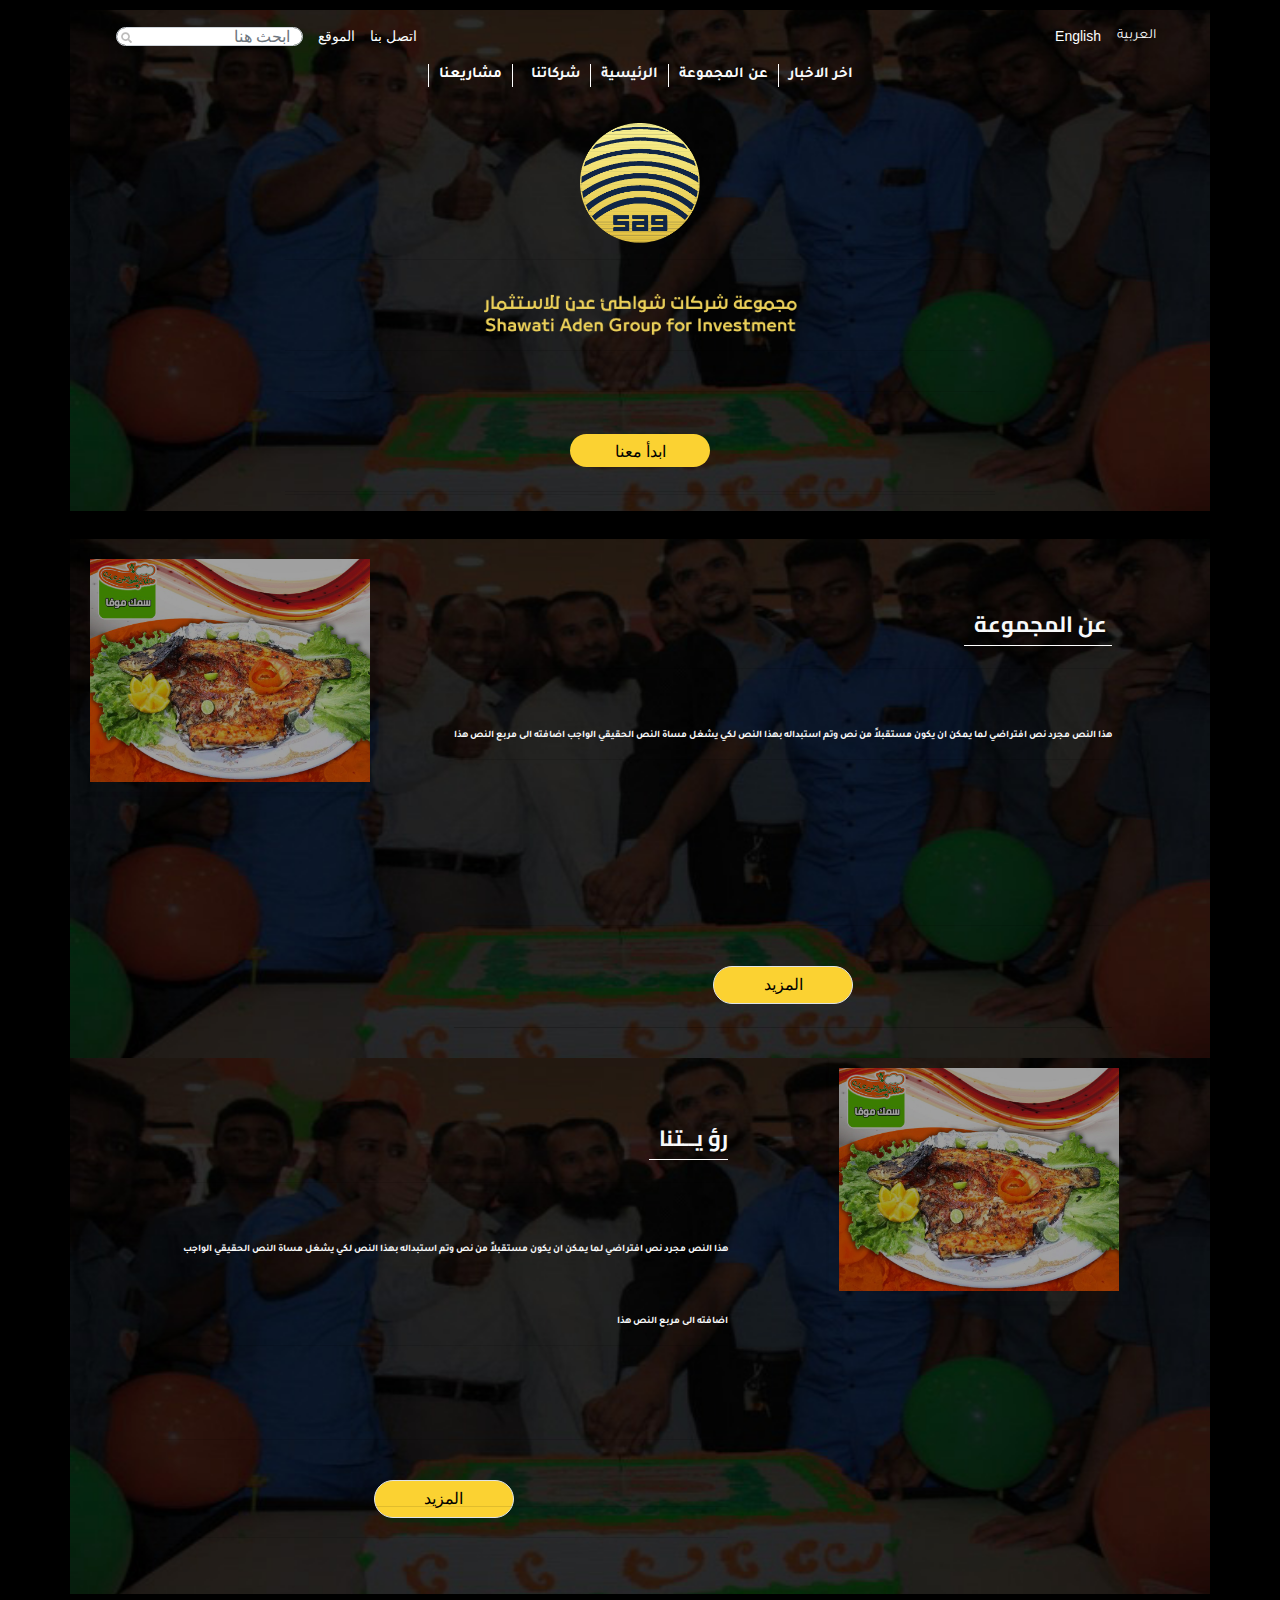
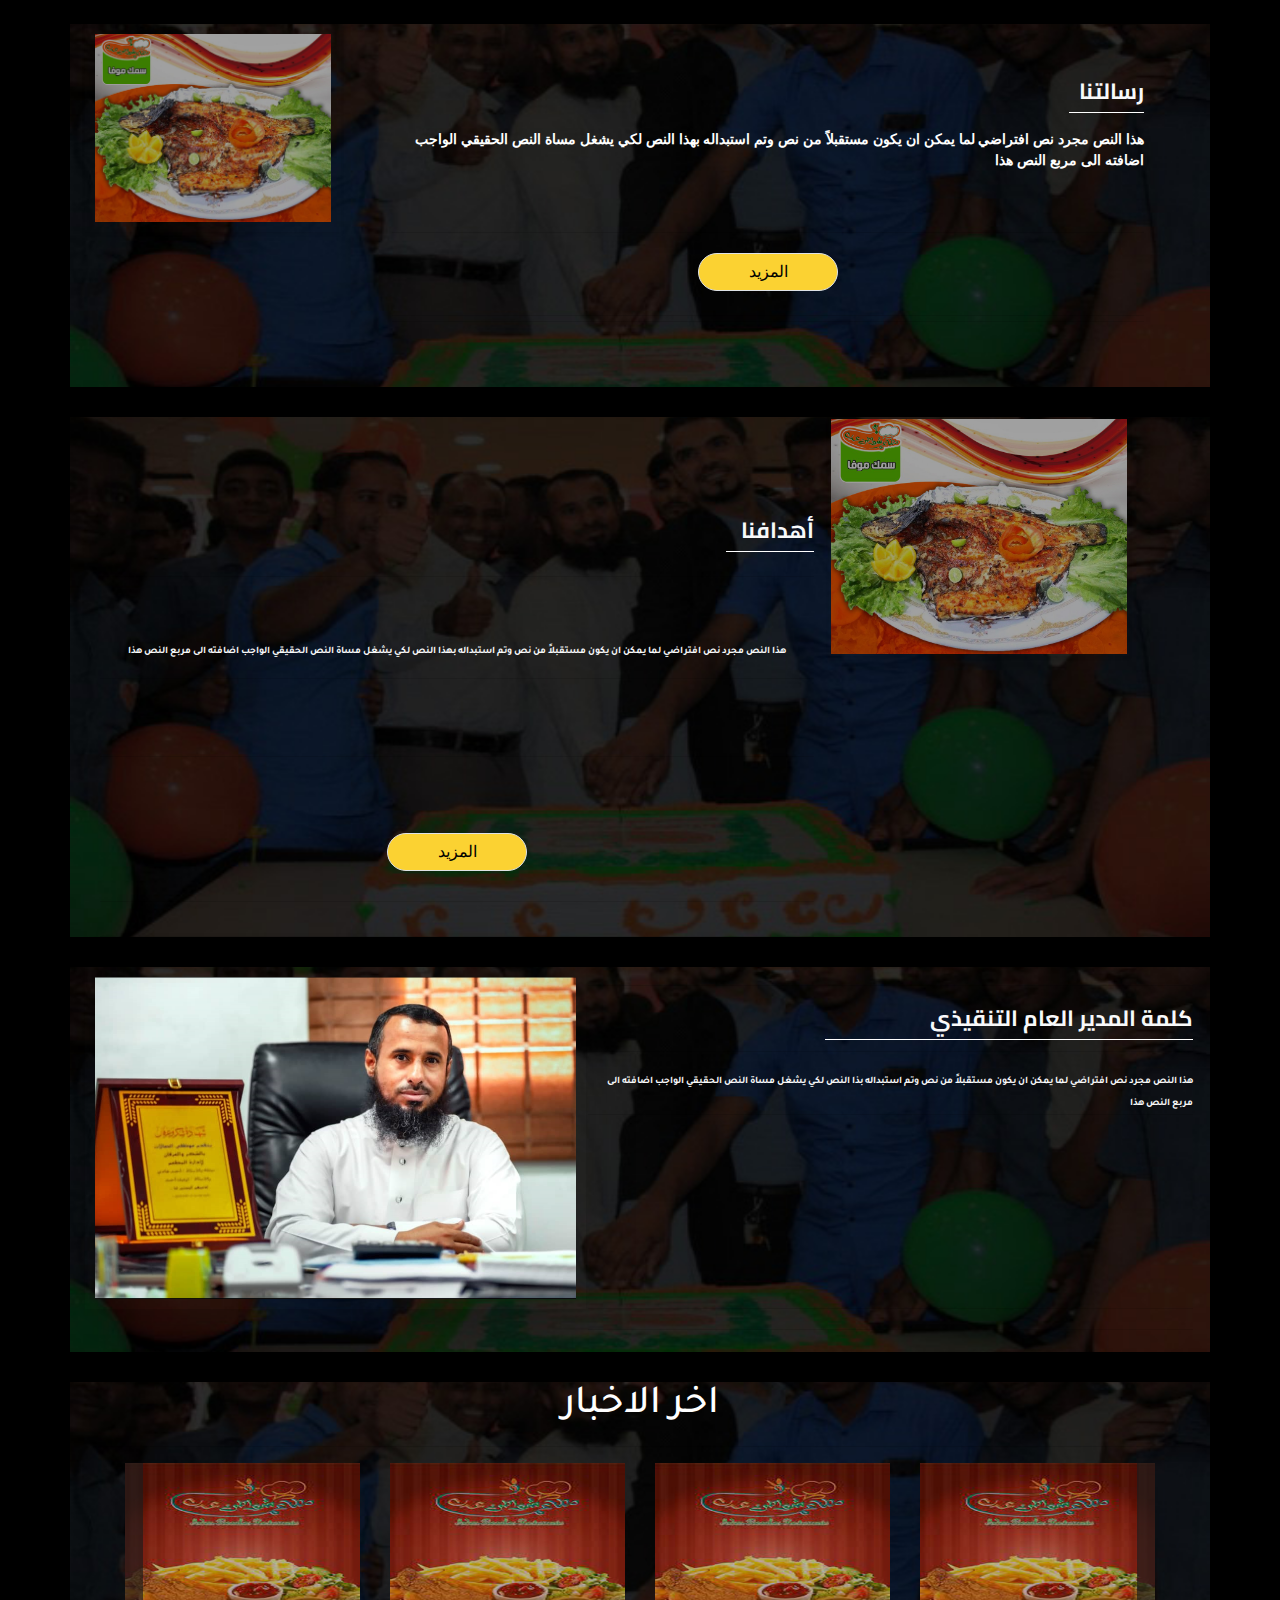
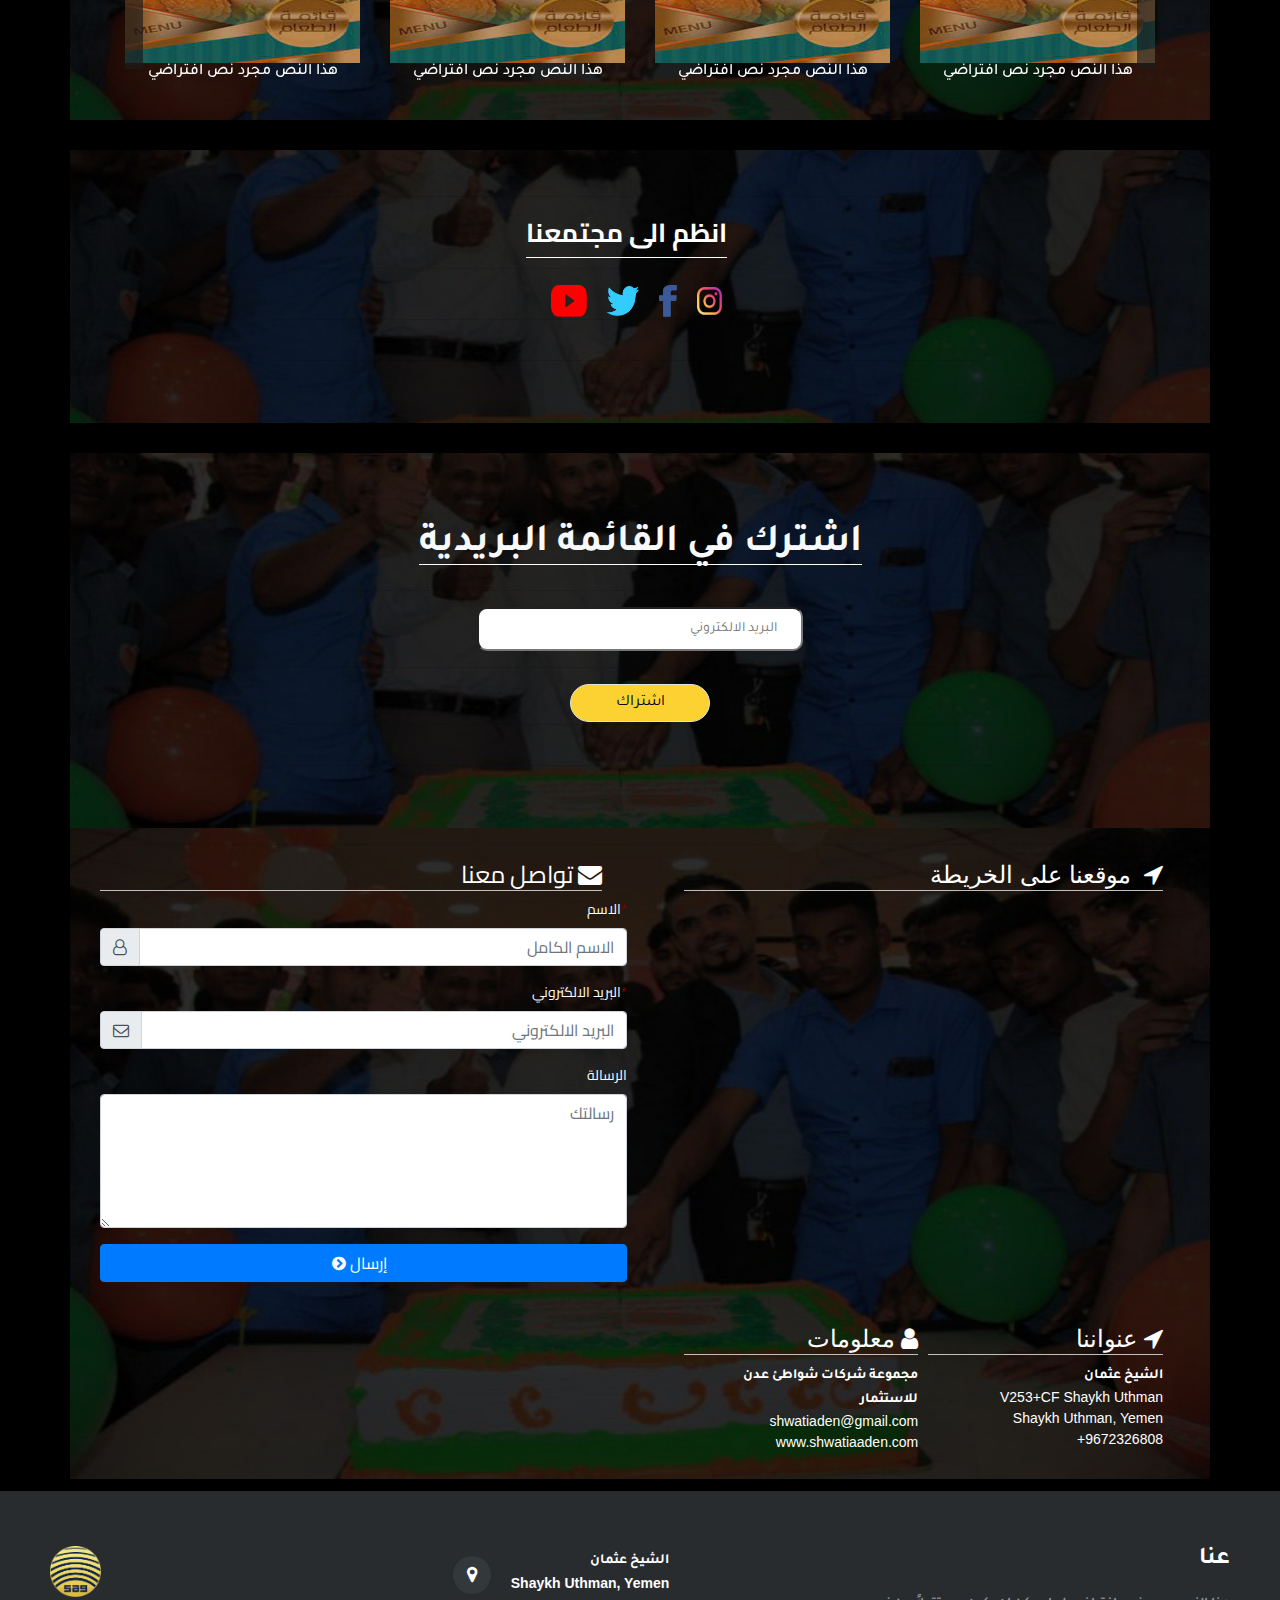
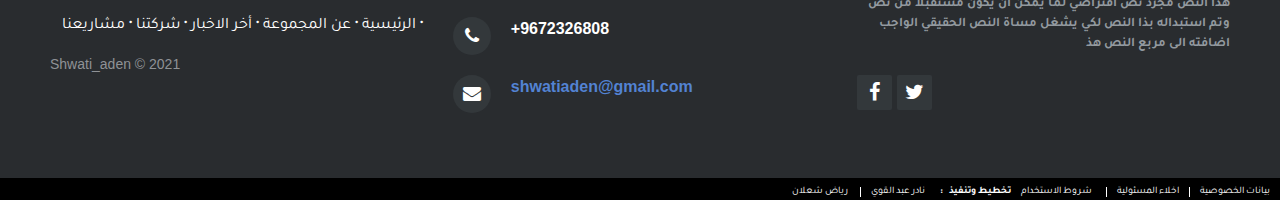
==== commit 5482f9a2: "mmmm" ====
--- a/index.html
+++ b/index.html
@@ -9,14 +9,14 @@
 اليمن 
 عدن
 ">
-    <meta property="og:image" content="assets/img/logo.png">
-    <link rel="icon" type="image/png" sizes="234x234" href="assets/img/logo.png">
-    <link rel="icon" type="image/png" sizes="234x234" href="assets/img/logo.png">
-    <link rel="icon" type="image/png" sizes="234x234" href="assets/img/logo.png">
-    <link rel="icon" type="image/png" sizes="234x234" href="assets/img/logo.png">
-    <link rel="icon" type="image/png" sizes="234x234" href="assets/img/logo.png">
-    <link rel="stylesheet" href="assets/bootstrap/css/bootstrap.min.css">
-    <link rel="manifest" href="manifest.json">
+    <meta property="og:image" content="/assets/img/logo.png?h=7ec83be9234f93d0bc320d80e058a1a7">
+    <link rel="icon" type="image/png" sizes="234x234" href="/assets/img/logo.png?h=7ec83be9234f93d0bc320d80e058a1a7">
+    <link rel="icon" type="image/png" sizes="234x234" href="/assets/img/logo.png?h=7ec83be9234f93d0bc320d80e058a1a7">
+    <link rel="icon" type="image/png" sizes="234x234" href="/assets/img/logo.png?h=7ec83be9234f93d0bc320d80e058a1a7">
+    <link rel="icon" type="image/png" sizes="234x234" href="/assets/img/logo.png?h=7ec83be9234f93d0bc320d80e058a1a7">
+    <link rel="icon" type="image/png" sizes="234x234" href="/assets/img/logo.png?h=7ec83be9234f93d0bc320d80e058a1a7">
+    <link rel="stylesheet" href="https://cdnjs.cloudflare.com/ajax/libs/twitter-bootstrap/4.4.1/css/bootstrap.min.css">
+    <link rel="manifest" href="/manifest.json?h=86f56e8c7a25244a971651d435a058b7">
     <link rel="stylesheet" href="https://fonts.googleapis.com/css?family=Baloo+Bhaijaan">
     <link rel="stylesheet" href="https://fonts.googleapis.com/css?family=Bitter:400,700">
     <link rel="stylesheet" href="https://fonts.googleapis.com/css?family=Cairo">
@@ -25,41 +25,26 @@
     <link rel="stylesheet" href="https://fonts.googleapis.com/css?family=Nunito:400,600,800">
     <link rel="stylesheet" href="https://fonts.googleapis.com/css?family=Rakkas">
     <link rel="stylesheet" href="https://fonts.googleapis.com/css?family=Tajawal">
-    <link rel="stylesheet" href="assets/fonts/fontawesome-all.min.css">
-    <link rel="stylesheet" href="assets/fonts/font-awesome.min.css">
-    <link rel="stylesheet" href="assets/fonts/simple-line-icons.min.css">
-    <link rel="stylesheet" href="assets/fonts/fontawesome5-overrides.min.css">
-    <link rel="stylesheet" href="assets/css/--mp---Multiple-items-slider-responsive.css">
-    <link rel="stylesheet" href="assets/css/Bold-BS4-Image-Caption-Hover-Effect-5.css">
-    <link rel="stylesheet" href="assets/css/Bootstrap-Theme-Switchers.css">
-    <link rel="stylesheet" href="assets/css/Carousel_Image_Slider-1.css">
-    <link rel="stylesheet" href="assets/css/Carousel_Image_Slider.css">
-    <link rel="stylesheet" href="assets/css/Contact-Form-v2-Modal--Full-with-Google-Map.css">
-    <link rel="stylesheet" href="assets/css/Header-Dark.css">
+    <link rel="stylesheet" href="https://use.fontawesome.com/releases/v5.12.0/css/all.css">
+    <link rel="stylesheet" href="https://cdnjs.cloudflare.com/ajax/libs/font-awesome/4.7.0/css/font-awesome.min.css">
+    <link rel="stylesheet" href="https://cdnjs.cloudflare.com/ajax/libs/simple-line-icons/2.4.1/css/simple-line-icons.min.css">
+    <link rel="stylesheet" href="/assets/fonts/fontawesome5-overrides.min.css?h=18313f04cea0e078412a028c5361bd4e">
+    <link rel="stylesheet" href="/assets/css/styles.min.css?h=ab2cd0b5523918e44b31ee8e6ec7081c">
     <link rel="stylesheet" href="https://cdnjs.cloudflare.com/ajax/libs/animate.css/3.5.2/animate.min.css">
     <link rel="stylesheet" href="https://cdnjs.cloudflare.com/ajax/libs/animate.css/3.5.2/animate.min.css">
     <link rel="stylesheet" href="https://cdnjs.cloudflare.com/ajax/libs/aos/2.1.1/aos.css">
     <link rel="stylesheet" href="https://cdnjs.cloudflare.com/ajax/libs/OwlCarousel2/2.3.4/assets/owl.carousel.min.css">
     <link rel="stylesheet" href="https://cdnjs.cloudflare.com/ajax/libs/OwlCarousel2/2.3.4/assets/owl.theme.default.css">
-    <link rel="stylesheet" href="assets/css/Images-with-hover.css">
-    <link rel="stylesheet" href="assets/css/Media-Slider-Bootstrap-3-1.css">
-    <link rel="stylesheet" href="assets/css/Media-Slider-Bootstrap-3.css">
-    <link rel="stylesheet" href="assets/css/MUSA_carousel-product-cart-slider-1.css">
-    <link rel="stylesheet" href="assets/css/MUSA_carousel-product-cart-slider.css">
-    <link rel="stylesheet" href="assets/css/Navigation-Clean.css">
-    <link rel="stylesheet" href="assets/css/Pretty-Footer.css">
-    <link rel="stylesheet" href="assets/css/styles.css">
-    <link rel="stylesheet" href="assets/css/untitled.css">
 </head>
 
 <body style="background-color: #000000;">
-    <div class="container hero" style="background-image: url(&quot;assets/img/page1.jpeg&quot;);background-position: center;background-size: cover;background-repeat: no-repeat;margin-top: 10px;">
+    <div class="container hero" style="background-image: url(&quot;/assets/img/page1.jpeg?h=a98e9b296478cdc5567941a3313d200b&quot;);background-position: center;background-size: cover;background-repeat: no-repeat;margin-top: 10px;">
         <nav class="navbar navbar-light navbar-expand-md navigation-clean-search">
             <div class="container-fluid"><button data-toggle="collapse" class="navbar-toggler" data-target="#navcol-1"><span class="sr-only">Toggle navigation</span><span class="navbar-toggler-icon"></span></button>
                 <div class="collapse navbar-collapse" id="navcol-1">
                     <form class="form-inline mr-auto" target="_self">
-                        <div class="form-group"><label for="search-field"></label><input class="form-control search-field" type="search" id="search-field" name="search" style="direction: rtl;border-radius: 20px 20px;background-image: url(&quot;assets/img/search.svg&quot;);background-repeat: repeat-y;background-position: left;background-size: auto;height: 19px;width: 187px;"
-                                placeholder="ابحث هنا"><span data-bs-hover-animate="pulse" style="margin-left: 15px;"> <a data-bs-hover-animate="pulse" href="about.html" style="color: #fcfeff;margin-left: 15px;">اتصل بنا</a><a class="login" href="#" style="color: #fcfeff;">الموقع</a></span></div>
+                        <div class="form-group"><label for="search-field"></label><input class="form-control search-field" type="search" id="search-field" name="search" style="direction: rtl;border-radius: 20px 20px;background-image: url(&quot;/assets/img/search.svg?h=b9a5024ade8a3bb2fa9507fbe505c3a2&quot;);background-repeat: repeat-y;background-position: left;background-size: auto;height: 19px;width: 187px;"
+                                placeholder="ابحث هنا"><span data-bs-hover-animate="pulse" style="margin-left: 15px;"> <a data-bs-hover-animate="pulse" href="/about.html" style="color: #fcfeff;margin-left: 15px;">اتصل بنا</a><a class="login" href="#" style="color: #fcfeff;">الموقع</a></span></div>
                     </form>
                     <ul class="nav navbar-nav">
                         <li class="nav-item d-flex" role="presentation"><a class="nav-link login" data-bs-hover-animate="pulse" href="#" style="color: #fcfeff;">English</a><a class="nav-link login" data-bs-hover-animate="pulse" href="#" style="color: #fcfeff;font-family: Tajawal, sans-serif;">العربية</a></li>
@@ -67,52 +52,58 @@
                 </div>
             </div>
         </nav>
+        <!-- Start: Navigation Clean -->
         <nav class="navbar navbar-light navbar-expand-md text-center navigation-clean" style="background-color: rgba(255,255,255,0);margin-top: -25px;">
             <div class="container-fluid">
                 <div class="collapse navbar-collapse text-center text-sm-center text-md-center text-lg-center text-xl-center" id="navcol-1" style="text-align: center;align-items: center;align-content: center;justify-content: center;height: -5px;margin-top: 10px;">
                     <ul class="nav navbar-nav text-sm-center text-md-center text-lg-center text-xl-center mx-auto" style="text-align: center;align-items: center;align-content: center;justify-content: center;">
                         <li class="nav-item" role="presentation"></li>
-                        <li class="nav-item" role="presentation"><a class="nav-link text-white" href="ShwatiRestaurant.html" style="border-left: 1px solid white;padding-top: 0px;padding-bottom: 0px;padding-right: 10px;padding-left: 10px;font-size: 15px;font-family: Tajawal, sans-serif;"><strong>مشاريعنا</strong></a></li>
+                        <li class="nav-item" role="presentation"><a class="nav-link text-white" href="/ShwatiRestaurant.html" style="border-left: 1px solid white;padding-top: 0px;padding-bottom: 0px;padding-right: 10px;padding-left: 10px;font-size: 15px;font-family: Tajawal, sans-serif;"><strong>مشاريعنا</strong></a></li>
                         <li
-                            class="nav-item" role="presentation"><a class="nav-link text-light" href="companies.html" style="border-left: 1px solid white;padding-top: 0px;padding-bottom: 0px;font-size: 15px;padding-left: 10xp;padding-right: 10px;font-family: Tajawal, sans-serif;"><strong>شركاتنا</strong></a></li>
+                            class="nav-item" role="presentation"><a class="nav-link text-light" href="/companies.html" style="border-left: 1px solid white;padding-top: 0px;padding-bottom: 0px;font-size: 15px;padding-left: 10xp;padding-right: 10px;font-family: Tajawal, sans-serif;"><strong>شركاتنا</strong></a></li>
                             <li
-                                class="nav-item" role="presentation"><a class="nav-link text-light" href="index.html" style="border-left: 1px solid white;padding-top: 0px;padding-bottom: 0px;padding-right: 10px;padding-left: 10px;font-size: 15px;font-family: Tajawal, sans-serif;"><strong>الرئيسية</strong></a></li>
+                                class="nav-item" role="presentation"><a class="nav-link text-light" href="/index.html" style="border-left: 1px solid white;padding-top: 0px;padding-bottom: 0px;padding-right: 10px;padding-left: 10px;font-size: 15px;font-family: Tajawal, sans-serif;"><strong>الرئيسية</strong></a></li>
                                 <li
-                                    class="nav-item" role="presentation"><a class="nav-link text-light" href="about.html" style="border-left: 1px solid white;padding-top: 0px;padding-bottom: 0px;padding-left: 10px;padding-right: 10px;font-size: 15px;font-family: Tajawal, sans-serif;"><strong>عن المجموعة</strong></a></li>
+                                    class="nav-item" role="presentation"><a class="nav-link text-light" href="/about.html" style="border-left: 1px solid white;padding-top: 0px;padding-bottom: 0px;padding-left: 10px;padding-right: 10px;font-size: 15px;font-family: Tajawal, sans-serif;"><strong>عن المجموعة</strong></a></li>
                                     <li
-                                        class="nav-item" role="presentation"><a class="nav-link text-light" href="News.html" style="border-left: 1px solid white;padding-top: 0px;padding-bottom: 0px;font-size: 15px;padding-right: 0px;padding-left: 10px;font-family: Tajawal, sans-serif;font-style: normal;"><strong>اخر الاخبار</strong></a></li>
+                                        class="nav-item" role="presentation"><a class="nav-link text-light" href="/News.html" style="border-left: 1px solid white;padding-top: 0px;padding-bottom: 0px;font-size: 15px;padding-right: 0px;padding-left: 10px;font-family: Tajawal, sans-serif;font-style: normal;"><strong>اخر الاخبار</strong></a></li>
                     </ul>
                 </div>
             </div>
         </nav>
-        <div class="col-md-8 offset-md-2 text-center" style="margin-top: 10px;margin-bottom: 28px;padding-bottom: 30px;font-size: 48px;"><img class="img-fluid" src="assets/img/logo.png" width="120" height="120" alt="logo" style="margin-top: 10PX;">
-            <hr><img class="img-fluid" src="assets/img/logo_talk.png" width="313" height="120" alt="logo">
+        <!-- End: Navigation Clean -->
+        <div class="col-md-8 offset-md-2 text-center" style="margin-top: 10px;margin-bottom: 28px;padding-bottom: 30px;font-size: 48px;"><img class="img-fluid" src="/assets/img/logo.png?h=7ec83be9234f93d0bc320d80e058a1a7" width="120" height="120" alt="logo" style="margin-top: 10PX;">
+            <hr><img class="img-fluid" src="/assets/img/logo_talk.png?h=1c6e69d69cf3262de1a6c702c49dae79" width="313" height="120" alt="logo">
             <hr style="margin-top: 2px;margin-bottom: 2px;">
             <hr style="margin-top: 40px;margin-bottom: 20px;">
             <div><button class="btn btn-primary down" data-bs-hover-animate="pulse" type="button" style="font-family: 'Baloo Bhaijaan', cursive;background-color: #fbd232;color: rgb(0,0,0);width: 140px;border: 0px;height: 33px;border-radius: 30px 30px !important;">ابدأ معنا</button></div>
             <hr
                 style="margin-top: 10px;margin-bottom: 20px;">
-                <div class="pulse animated infinite"><i class="icon-arrow-down" style="color: rgba(209,204,191,0.32);font-size: 23px;line-height: 6px;"></i>
-                    <hr style="margin-top: -10px;margin-bottom: -15px;height: 4px;"><i class="icon-arrow-down down" style="color: #d1ccbf;font-size: 35px;line-height: -7px;"></i></div>
-        </div>
-    </div>
-    <div class="container d-flex hero up" style="background-image: url(&quot;assets/img/page1.jpeg&quot;);background-repeat: no-repeat;background-position: center;background-size: cover;margin-bottom: 30px;">
-        <div data-aos="fade"><img class="shadow-sm" src="assets/img/page3.jpg" width="300px" height="300px" style="margin: 82px;"></div>
-        <div class="text-right up" data-aos="fade" data-aos-delay="100" style="padding-top: 31px;font-size: 48px;"><strong class="text-right text-light" style="direction: rtl !important;border-bottom: 1px solid white;font-family: Cairo, sans-serif;color: #ffffff;font-size: 22px;">&nbsp; عن المجموعة&nbsp;</strong>
+                <div class="pulse animated infinite">
+                    <div style="margin-top: 34px;"><i class="icon-arrow-down" style="color: rgba(209,204,191,0.32);font-size: 23px;line-height: 6px;"></i>
+                        <hr style="margin-top: -38px;margin-bottom: -15px;height: 4px;"><i class="icon-arrow-down down" style="color: #d1ccbf;font-size: 35px;line-height: -7px;"></i></div>
+                </div>
+        </div>
+    </div>
+    <div class="container d-flex hero up" style="background-image: url(&quot;/assets/img/page1.jpeg?h=a98e9b296478cdc5567941a3313d200b&quot;);background-repeat: no-repeat;background-position: center;background-size: cover;/*margin-bottom: 30px;*/padding: 10px;">
+        <div style="/*margin: 92px;*/"><img class="img-fluid shadow-sm" src="/assets/img/page3.jpg?h=a03cad881c8ddeacf758c8a0f13d4c6a" width="300px" height="300px" style="padding: 10px;/*margin: 82px;*/"></div>
+        <div class="text-right up" data-aos="fade" data-aos-delay="100" style="padding-top: 31px;font-size: 48px;margin-right: 8px;margin-left: 74px;"><strong class="text-right text-light" style="direction: rtl !important;border-bottom: 1px solid white;font-family: Cairo, sans-serif;color: #ffffff;font-size: 22px;">&nbsp; عن المجموعة&nbsp;</strong>
             <hr>
-            <div style="height: 200px;"><strong class="text-light" style="font-family: Tajawal, sans-serif;color: #000000;font-size: 10px;">هذا النص مجرد نص افتراضي لما يمكن ان يكون مستقبلاً من نص وتم استبداله بهذا النص لكي يشغل مساة النص الحقيقي الواجب اضافته الى مربع النص هذا</strong>
+            <div class="text-right" style="height: 200px;"><strong class="text-right text-light" style="font-family: Tajawal, sans-serif;color: #000000;font-size: 10px;">هذا النص مجرد نص افتراضي لما يمكن ان يكون مستقبلاً من نص وتم استبداله بهذا النص لكي يشغل مساة النص الحقيقي الواجب اضافته الى مربع النص هذا</strong>
                 <hr
                     style="margin-top: 2px;margin-bottom: 2px;">
             </div>
             <hr style="margin-top: 40px;margin-bottom: 20px;">
             <div class="text-center"><button class="btn btn-primary border rounded dd" data-bs-hover-animate="pulse" type="button" style="font-family: 'Baloo Bhaijaan', cursive;background-color: #fbd232;color: rgb(0,0,0);width: 140px;border: 0px;font-style: normal;border-radius: 30px 30px !important;">المزيد</button></div>
             <div
-                class="text-center pulse animated infinite" style="padding-top: 10px;"><i class="icon-arrow-down" style="color: rgba(209,204,191,0.26);font-size: 23px;line-height: -7px;"></i>
-                <hr style="margin-top: -10px;margin-bottom: -15px;height: 4px;"><i class="icon-arrow-down dd" style="color: #d1ccbf;font-size: 35px;line-height: -7px;"></i></div>
+                class="text-center pulse animated infinite" style="padding-top: 10px;">
+                <div style="margin-top: 38px;"><i class="icon-arrow-down" style="color: rgba(209,204,191,0.26);font-size: 23px;line-height: -7px;"></i>
+                    <hr style="margin-top: -39px;margin-bottom: -15px;height: 4px;"><i class="icon-arrow-down dd" style="color: #d1ccbf;font-size: 35px;line-height: -7px;"></i></div>
+        </div>
         <hr style="margin-top: 10px;margin-bottom: 20px;">
     </div>
     </div>
-    <div class="container d-flex hero hh" style="background-image: url(&quot;assets/img/page1.jpeg&quot;);background-repeat: no-repeat;background-position: center;background-size: cover;margin-bottom: 30px;">
+    <div class="container d-flex hero hh" style="background-image: url(&quot;/assets/img/page1.jpeg?h=a98e9b296478cdc5567941a3313d200b&quot;);background-repeat: no-repeat;background-position: center;background-size: cover;margin-bottom: 30px;">
         <div class="text-right vision" data-aos="fade" data-aos-delay="100" style="margin: 36px;padding-left: 39px;font-size: 48px;"><strong class="text-right text-light" style="direction: rtl !important;border-bottom: 1px solid white;font-family: Cairo, sans-serif;color: #ffffff;font-size: 22px;">&nbsp; رؤ يــتنا</strong>
             <hr>
             <div style="height: 200px;"><strong class="text-light" style="font-family: Tajawal, sans-serif;color: #000000;font-size: 10px;">هذا النص مجرد نص افتراضي لما يمكن ان يكون مستقبلاً من نص وتم استبداله بهذا النص لكي يشغل مساة النص الحقيقي الواجب اضافته الى مربع النص هذا</strong>
@@ -122,26 +113,30 @@
             <hr style="margin-top: 40px;margin-bottom: 20px;">
             <div class="text-center"><button class="btn btn-primary border rounded vision" data-bs-hover-animate="pulse" type="button" style="font-family: 'Baloo Bhaijaan', cursive;background-color: #fbd232;color: rgb(0,0,0);border: 0px;width: 140px;font-style: normal;border-radius: 30px 30px !important;">المزيد</button></div>
             <div
-                class="text-center pulse animated infinite" style="padding-top: 10px;"><i class="icon-arrow-down" style="color: rgba(209,204,191,0.37);font-size: 23px;line-height: -7px;"></i>
-                <hr style="margin-top: -10px;margin-bottom: -15px;height: 4px;"><i class="icon-arrow-down vision" style="color: #d1ccbf;font-size: 35px;line-height: -7px;"></i></div>
+                class="text-center pulse animated infinite" style="padding-top: 10px;">
+                <div><i class="icon-arrow-down" style="color: rgba(209,204,191,0.37);font-size: 23px;line-height: -7px;"></i>
+                    <hr style="margin-top: -36px;margin-bottom: -15px;height: 4px;"><i class="icon-arrow-down vision" style="color: #d1ccbf;font-size: 35px;line-height: -7px;"></i></div>
+        </div>
         <hr style="margin-top: 10px;margin-bottom: 20px;">
     </div>
-    <div><img class="shadow-sm" src="assets/img/page3.jpg" width="300px" height="300px" style="margin: 82px;"></div>
-    </div>
-    <div class="container d-flex hero" style="background-image: url(&quot;assets/img/page1.jpeg&quot;);background-repeat: no-repeat;background-position: center;background-size: cover;margin-bottom: 30px;">
-        <div style="margin: 92px;"><img class="shadow-sm" src="assets/img/page3.jpg" width="300px" height="300px" style="margin: 82px;"></div>
-        <div class="text-right message" data-aos="fade" data-aos-delay="100" style="margin: 41px;"><strong class="text-right text-light" style="direction: rtl !important;border-bottom: 1px solid white;font-family: Cairo, sans-serif;color: #ffffff;font-size: 22px;">&nbsp; رسالتنا</strong>
+    <div class="visiodiv"><img class="img-fluid shadow-sm vistionimg" src="/assets/img/page3.jpg?h=a03cad881c8ddeacf758c8a0f13d4c6a" width="300px" height="300px" style="padding: 10px;/*margin: 82px;*/"></div>
+    </div>
+    <div class="container d-flex hero" style="background-image: url(&quot;/assets/img/page1.jpeg?h=a98e9b296478cdc5567941a3313d200b&quot;);background-repeat: no-repeat;background-position: center;background-size: cover;margin-bottom: 30px;">
+        <div style="/*margin: 92px;*/"><img class="img-fluid shadow-sm" src="/assets/img/page3.jpg?h=a03cad881c8ddeacf758c8a0f13d4c6a" width="300px" height="300px" style="padding: 10px;/*margin: 82px;*/"></div>
+        <div class="text-right message" data-aos="fade" data-aos-delay="100" style="margin: 41px;padding: 10px;"><strong class="text-right text-light" style="direction: rtl !important;border-bottom: 1px solid white;font-family: Cairo, sans-serif;color: #ffffff;font-size: 22px;">&nbsp; رسالتنا</strong>
             <div><strong><br>هذا النص مجرد نص افتراضي لما يمكن ان يكون مستقبلاً من نص وتم استبداله بهذا النص لكي يشغل مساة النص الحقيقي الواجب اضافته الى مربع النص هذا<br><br></strong>
                 <hr style="margin-top: 40px;margin-bottom: 20px;">
             </div>
             <div class="text-center"><button class="btn btn-primary border rounded messaage" data-bs-hover-animate="pulse" type="button" style="font-family: 'Baloo Bhaijaan', cursive;background-color: #fbd232;color: rgb(0,0,0);width: 140px;border: 0px;font-style: normal;border-radius: 30px 30px !important;">المزيد</button></div>
             <div
-                class="text-center pulse animated infinite" style="/*margin-left: -110px;*/padding-top: 10px;"><i class="icon-arrow-down" style="color: rgba(209,204,191,0.37);font-size: 23px;line-height: -7px;"></i>
-                <hr style="margin-top: -10px;margin-bottom: -15px;height: 4px;"><i class="icon-arrow-down messaage" style="color: #d1ccbf;font-size: 35px;line-height: -7px;"></i></div>
+                class="text-center pulse animated infinite" style="/*margin-left: -110px;*/padding-top: 10px;">
+                <div style="margin-top: 20px;"><i class="icon-arrow-down" style="color: rgba(209,204,191,0.37);font-size: 23px;line-height: -7px;"></i>
+                    <hr style="margin-top: 0px;margin-bottom: -21px;height: 4px;"><i class="icon-arrow-down messaage" style="color: #d1ccbf;font-size: 35px;line-height: -7px;"></i></div>
+        </div>
         <hr style="margin-top: 10px;margin-bottom: 20px;">
     </div>
     </div>
-    <div class="container d-flex hero" style="background-image: url(&quot;assets/img/page1.jpeg&quot;);background-repeat: no-repeat;background-position: center;background-size: cover;margin-bottom: 30px;">
+    <div class="container d-flex hero" style="background-image: url(&quot;/assets/img/page1.jpeg?h=a98e9b296478cdc5567941a3313d200b&quot;);background-repeat: no-repeat;background-position: center;background-size: cover;margin-bottom: 30px;">
         <div class="text-right goal" data-aos="fade" data-aos-delay="100" style="margin: 15px;margin-top: 61px;font-size: 55px;"><strong class="text-right text-light" style="direction: rtl !important;border-bottom: 1px solid white;font-family: Cairo, sans-serif;color: #ffffff;font-size: 22px;">&nbsp; &nbsp;أهدافنا</strong>
             <hr>
             <div style="height: 123px;"><strong class="text-light" style="font-family: Tajawal, sans-serif;color: #000000;font-size: 10px;padding-right: 28px;padding-left: 28px;">هذا النص مجرد نص افتراضي لما يمكن ان يكون مستقبلاً من نص وتم استبداله بهذا النص لكي يشغل مساة النص الحقيقي الواجب اضافته الى مربع النص هذا</strong>
@@ -149,16 +144,18 @@
                     style="margin-top: 2px;margin-bottom: 2px;">
             </div>
             <hr style="margin-top: 40px;margin-bottom: 20px;">
-            <div class="text-center"><button class="btn btn-primary border rounded goal" data-bs-hover-animate="pulse" type="button" style="font-family: 'Baloo Bhaijaan', cursive;background-color: #fbd232;color: rgb(0,0,0);width: 140px;border: 0px;font-style: normal;border-radius: 30px 30px !important;">المزيد</button></div>
+            <div class="text-center" style="margin-top: 50px;"><button class="btn btn-primary border rounded goal" data-bs-hover-animate="pulse" type="button" style="font-family: 'Baloo Bhaijaan', cursive;background-color: #fbd232;color: rgb(0,0,0);width: 140px;border: 0px;font-style: normal;border-radius: 30px 30px !important;">المزيد</button></div>
             <div
-                class="text-center pulse animated infinite" style="padding-top: 10px;"><i class="icon-arrow-down" style="color: rgba(209,204,191,0.28);font-size: 23px;line-height: -7px;"></i>
-                <hr style="margin-top: -10px;margin-bottom: -15px;height: 4px;"><i class="icon-arrow-down goal" style="color: #d1ccbf;font-size: 35px;line-height: -7px;"></i></div>
+                class="text-center pulse animated infinite" style="padding-top: 10px;">
+                <div style="margin-top: 46px;"><i class="icon-arrow-down" style="color: rgba(209,204,191,0.28);font-size: 23px;line-height: -7px;"></i>
+                    <hr style="margin-top: -10px;margin-bottom: -50px;height: 4px;"><i class="icon-arrow-down goal" style="color: #d1ccbf;font-size: 34px;line-height: -7px;"></i></div>
+        </div>
         <hr style="margin-top: 10px;margin-bottom: 20px;">
     </div>
-    <div><img class="shadow-sm" src="assets/img/page3.jpg" width="300px" height="300px" style="margin: 82px;"></div>
-    </div>
-    <div class="container d-flex hero word" style="background-image: url(&quot;assets/img/page1.jpeg&quot;);background-repeat: no-repeat;background-position: center;background-size: cover;margin-bottom: 30px;/*width: 2300px;*/">
-        <div class="image" style="margin: 101px;"><img class="shadow-lg img" src="assets/img/profile.png" style="/*width: 539px;*//*height: 432px;*//*padding: 10px;*/"></div>
+    <div><img class="img-fluid shadow-sm" src="/assets/img/page3.jpg?h=a03cad881c8ddeacf758c8a0f13d4c6a" width="300px" height="300px" style="padding: 20px;/*margin: 82px;*/padding: 2px;"></div>
+    </div>
+    <div class="container d-flex hero word" style="background-image: url(&quot;/assets/img/page1.jpeg?h=a98e9b296478cdc5567941a3313d200b&quot;);background-repeat: no-repeat;background-position: center;background-size: cover;margin-bottom: 30px;/*width: 2300px;*/">
+        <div class="image" style="/*margin: 101px;*/"><img class="img-fluid shadow-lg img" src="/assets/img/profile.png?h=242d5bfe9671589a8c7114110f51390f" style="width: 539px;/*height: 432px;*/padding: 10px;"></div>
         <div class="text-right aword" data-aos="fade" data-aos-delay="100" style="padding: 2px;">
             <hr><strong class="text-right text-light" style="direction: rtl !important;border-bottom: 1px solid white;font-family: Cairo, sans-serif;color: #ffffff;font-size: 22px;">&nbsp; &nbsp; &nbsp; &nbsp; &nbsp; &nbsp; &nbsp; &nbsp; &nbsp; &nbsp; &nbsp;كلمة المدير العام التنقيذي</strong>
             <hr>
@@ -170,7 +167,8 @@
             <hr style="margin-top: 10px;margin-bottom: 20px;">
         </div>
     </div>
-    <div class="container text-center d-flex hero" style="background-image: url(&quot;assets/img/page1.jpeg&quot;);background-repeat: no-repeat;background-position: center;background-size: cover;margin-bottom: 30px;font-family: Tajawal, sans-serif;"><div class="container">
+    <div class="container text-center d-flex hero" style="background-image: url(&quot;/assets/img/page1.jpeg?h=a98e9b296478cdc5567941a3313d200b&quot;);background-repeat: no-repeat;background-position: center;background-size: cover;margin-bottom: 30px;font-family: Tajawal, sans-serif;">
+        <!-- Start: Media Slider (Bootstrap 3) --><div class="container">
 
     <div class="row">
 
@@ -235,7 +233,7 @@
                     <div class="row">
                         <div class="col-md-3">
                             <div class="product-block brhover">
-                                <img class="d-block  w-100" height="200px" src="assets/img/slider.png" alt="Product">
+                                <img class="d-block  w-100" height="200px" src="/assets/img/slider.png?h=fb5c1b1183c5709f0f13f29e2675edfe" alt="Product">
                                 <h6>هذا النص مجرد نص افتراضي</h6>
                                 <div class="row ">
                                     <div class="col-md-6">
@@ -247,31 +245,31 @@
                         </div>
                         <div class="col-md-3">
                             <div class="product-block  brhover">
-                                <img class="d-block  w-100" height="200px" src="assets/img/slider.png" alt="Product">
-                                <h6>هذا النص مجرد نص افتراضي</h6>
-                                <div class="row">
-                                    <div class="col-md-6">
-                                    </div>
-                                    <div class="col-md-6">
-                                    </div>
-                                </div>
-                            </div>
-                        </div>
-                        <div class="col-md-3">
-                            <div class="product-block  brhover">
-                                <img class="d-block w-100" height="200px" src="assets/img/slider.png" alt="Product">
-                                <h6>هذا النص مجرد نص افتراضي</h6>
-                                <div class="row">
-                                    <div class="col-md-6">
-                                    </div>
-                                    <div class="col-md-6">
-                                    </div>
-                                </div>
-                            </div>
-                        </div>
-                        <div class="col-md-3">
-                            <div class="product-block  brhover">
-                                <img class="d-block w-100" height="200px" src="assets/img/slider.png" alt="Product">
+                                <img class="d-block  w-100" height="200px" src="/assets/img/slider.png?h=fb5c1b1183c5709f0f13f29e2675edfe" alt="Product">
+                                <h6>هذا النص مجرد نص افتراضي</h6>
+                                <div class="row">
+                                    <div class="col-md-6">
+                                    </div>
+                                    <div class="col-md-6">
+                                    </div>
+                                </div>
+                            </div>
+                        </div>
+                        <div class="col-md-3">
+                            <div class="product-block  brhover">
+                                <img class="d-block w-100" height="200px" src="/assets/img/slider.png?h=fb5c1b1183c5709f0f13f29e2675edfe" alt="Product">
+                                <h6>هذا النص مجرد نص افتراضي</h6>
+                                <div class="row">
+                                    <div class="col-md-6">
+                                    </div>
+                                    <div class="col-md-6">
+                                    </div>
+                                </div>
+                            </div>
+                        </div>
+                        <div class="col-md-3">
+                            <div class="product-block  brhover">
+                                <img class="d-block w-100" height="200px" src="/assets/img/slider.png?h=fb5c1b1183c5709f0f13f29e2675edfe" alt="Product">
                                 <h6>هذا النص مجرد نص افتراضي</h6>
                                 <div class="row">
                                     <div class="col-md-6">
@@ -291,43 +289,43 @@
                     <div class="row">
                         <div class="col-md-3">
                             <div class="product-block  brhover">
-                                <img class="d-block w-100" height="200px" src="assets/img/slider.png" alt="Product">
-                                <h6>هذا النص مجرد نص افتراضي</h6>
-                                <div class="row">
-                                    <div class="col-md-6">
-                                    </div>
-                                    <div class="col-md-6">
-                                    </div>
-                                </div>
-                            </div>
-                        </div>
-                        <div class="col-md-3">
-                            <div class="product-block  brhover">
-                                <img class="d-block w-100" height="200px" src="assets/img/slider.png" alt="Product">
-                                <h6>هذا النص مجرد نص افتراضي</h6>
-                                <div class="row">
-                                    <div class="col-md-6">
-                                    </div>
-                                    <div class="col-md-6">
-                                    </div>
-                                </div>
-                            </div>
-                        </div>
-                        <div class="col-md-3">
-                            <div class="product-block  brhover">
-                                <img class="d-block w-100" height="200px" src="assets/img/slider.png" alt="Product">
-                                <h6>هذا النص مجرد نص افتراضي</h6>
-                                <div class="row">
-                                    <div class="col-md-6">
-                                    </div>
-                                    <div class="col-md-6">
-                                    </div>
-                                </div>
-                            </div>
-                        </div>
-                        <div class="col-md-3">
-                            <div class="product-block  brhover">
-                                <img class="d-block w-100 " height="200px" src="assets/img/slider.png" alt="Product">
+                                <img class="d-block w-100" height="200px" src="/assets/img/slider.png?h=fb5c1b1183c5709f0f13f29e2675edfe" alt="Product">
+                                <h6>هذا النص مجرد نص افتراضي</h6>
+                                <div class="row">
+                                    <div class="col-md-6">
+                                    </div>
+                                    <div class="col-md-6">
+                                    </div>
+                                </div>
+                            </div>
+                        </div>
+                        <div class="col-md-3">
+                            <div class="product-block  brhover">
+                                <img class="d-block w-100" height="200px" src="/assets/img/slider.png?h=fb5c1b1183c5709f0f13f29e2675edfe" alt="Product">
+                                <h6>هذا النص مجرد نص افتراضي</h6>
+                                <div class="row">
+                                    <div class="col-md-6">
+                                    </div>
+                                    <div class="col-md-6">
+                                    </div>
+                                </div>
+                            </div>
+                        </div>
+                        <div class="col-md-3">
+                            <div class="product-block  brhover">
+                                <img class="d-block w-100" height="200px" src="/assets/img/slider.png?h=fb5c1b1183c5709f0f13f29e2675edfe" alt="Product">
+                                <h6>هذا النص مجرد نص افتراضي</h6>
+                                <div class="row">
+                                    <div class="col-md-6">
+                                    </div>
+                                    <div class="col-md-6">
+                                    </div>
+                                </div>
+                            </div>
+                        </div>
+                        <div class="col-md-3">
+                            <div class="product-block  brhover">
+                                <img class="d-block w-100 " height="200px" src="/assets/img/slider.png?h=fb5c1b1183c5709f0f13f29e2675edfe" alt="Product">
                                 <h6>هذا النص مجرد نص افتراضي</h6>
                                 <div class="row">
                                     <div class="col-md-6">
@@ -370,21 +368,23 @@
     </div>
     <!-- End of Row -->
 
-</div></div>
-    <div class="container d-flex hero" style="background-image: url(&quot;assets/img/page1.jpeg&quot;);background-repeat: no-repeat;background-position: center;background-size: cover;margin-bottom: 30px;">
-        <div class="row text-right" style="width: 3000px;">
+</div>
+        <!-- End: Media Slider (Bootstrap 3) -->
+    </div>
+    <div class="container d-flex hero" style="background-image: url(&quot;/assets/img/page1.jpeg?h=a98e9b296478cdc5567941a3313d200b&quot;);background-repeat: no-repeat;background-position: center;background-size: cover;margin-bottom: 30px;">
+        <div class="row text-center" style="width: 3000px;">
             <div class="col-md-8 offset-md-2 text-center join_us" data-aos="fade" data-aos-delay="100" style="/*margin-top: 30px;*//*margin-bottom: 42px;*//*padding-right: 43px;*//*width: 500px;*/">
                 <hr><strong style="/*direction: rtl !important;*/border-bottom: 1px solid white;font-family: Cairo, sans-serif;color: #ffffff;font-size: 26px;/*width: 100px;*/">انظم الى مجتمعنا</strong>
                 <hr>
-                <div class="text-center d-flex" style="justify-content: center;align-items: center;align-content: center;"><img data-bs-hover-animate="pulse" src="assets/img/Path%20593.png" style="width: 56px;height: 32px;padding-left: 20px;"><img data-bs-hover-animate="pulse" src="assets/img/Group%20244.png" style="width: 52px;height: 30px;padding-left: 20px;"><img data-bs-hover-animate="pulse"
-                        src="assets/img/Group%20246.png" style="width: 38px;height: 32px;padding-left: 20px;"><img data-bs-hover-animate="pulse" src="assets/img/Group%20247.png" style="width: 45px;height: 28px;padding-left: 20px;"></div>
+                <div class="text-center d-flex" style="justify-content: center;align-items: center;align-content: center;"><img data-bs-hover-animate="pulse" src="/assets/img/Path%20593.png?h=1028b8cac03dab2e2ca5534f98d53490" style="width: 56px;height: 32px;padding-left: 20px;"><img data-bs-hover-animate="pulse" src="/assets/img/Group%20244.png?h=083eb9577712ad7ff2345fb08fa1b039" style="width: 52px;height: 30px;padding-left: 20px;"><img data-bs-hover-animate="pulse"
+                        src="/assets/img/Group%20246.png?h=f148a4fb2d960ae4560b948ae61e005f" style="width: 38px;height: 32px;padding-left: 20px;"><img data-bs-hover-animate="pulse" src="/assets/img/Group%20247.png?h=5fffcd284f0758f4248cfa93d7000dd8" style="width: 45px;height: 28px;padding-left: 20px;"></div>
                 <hr style="margin-top: 2px;margin-bottom: 2px;">
                 <hr style="margin-top: 40px;margin-bottom: 20px;">
             </div>
         </div>
     </div>
-    <div class="container text-center d-flex hero" style="background-image: url(&quot;assets/img/page1.jpeg&quot;);background-repeat: no-repeat;background-position: center;background-size: cover;">
-        <div class="col-md-8 offset-md-2 text-center" data-aos="fade" data-aos-delay="100" style="margin-top: 30px;margin-bottom: 42px;padding-right: 43px;width: 500px;">
+    <div class="container text-center d-flex hero" style="background-image: url(&quot;/assets/img/page1.jpeg?h=a98e9b296478cdc5567941a3313d200b&quot;);background-repeat: no-repeat;background-position: center;background-size: cover;">
+        <div class="col-md-8 offset-md-2 text-center" data-aos="fade" data-aos-delay="100" style="margin-top: 30px;margin-bottom: 42px;/*padding-right: 43px;*//*width: 500px;*/">
             <hr><strong class="text-right text-light" style="/*direction: rtl !important;*/border-bottom: 1px solid white;font-family: Tajawal, sans-serif;color: #ffffff;/*width: 91px;*/font-size: 39px;">اشترك في القائمة البريدية</strong>
             <hr>
             <div class="text-center d-block float-none" style="justify-content: center;align-items: center;align-content: center;"><input type="search" style="direction: rtl;border-radius: 10px 10px;width: 326px;height: 44px;font-family: Tajawal, sans-serif;" placeholder="        البريد الالكتروني">
@@ -394,8 +394,10 @@
                 <hr style="margin-top: 40px;margin-bottom: 20px;">
         </div>
     </div>
-    <div class="container d-flex hero" style="background-image: url(&quot;assets/img/page1.jpeg&quot;);background-repeat: no-repeat;background-position: center;background-size: cover;margin-bottom: 21px;padding-bottom: 26px;">
+    <div class="container d-flex hero" style="background-image: url(&quot;/assets/img/page1.jpeg?h=a98e9b296478cdc5567941a3313d200b&quot;);background-repeat: no-repeat;background-position: center;background-size: cover;margin-bottom: 21px;padding-bottom: 26px;">
+        <!-- Start: Contact Form v2 (Modal & Full) with Google Map -->
         <div>
+            <!-- Start: Full Page Form -->
             <div class="container-fluid">
                 <hr>
                 <form id="contactForm" action="javascript:void(0);" method="get"><input class="form-control" type="hidden" name="Introduction" value="This email was sent from www.awebsite.com"><input class="form-control" type="hidden" name="subject" value="Awebsite.com Contact Form"><input class="form-control" type="hidden"
@@ -428,117 +430,127 @@
                     <div class="col-12 col-md-6" style="padding-left: 52px;">
                         <h2 class="text-right h4" style="direction: rtl;"><i class="fa fa-location-arrow"></i>&nbsp; موقعنا على الخريطة&nbsp;</h2>
                         <div class="form-row">
-                            <div class="col-12"><iframe allowfullscreen="" frameborder="0" src="https://cdn.bootstrapstudio.io/placeholders/map.html" width="100%" height="400"></iframe>
-                                <div class="static-map"></div>
-                            </div>
-                            <div class="col-sm-6 col-md-12 col-lg-6 text-right" style="direction: rtl;">
-                                <h2 class="text-right h4" style="direction: rtl;"><i class="fa fa-user"></i> معلومات</h2>
-                                <div><span style="font-family: Tajawal, sans-serif;"><strong>مجموعة شركات شواطئ عدن للاستثمار</strong><br></span></div>
-                                <div><a class="email" href="mailto:shwatiaden@gmail.com"><span>shwatiaden@gmail.com</span></a></div>
-                                <div><a class="email" href="http://www.shwatiaaden.com"><span>www.shwatiaaden.com</span>
+                            <div class="col-12"><iframe allowfullscreen="" frameborder="0" src="https://www.google.com/maps/embed/v1/view?key=AIzaSyB4t_sE7GFOLRedYu3iNar7EfOaGjNNd9M&amp;center=12.858787207089847%2C+45.00367159702138&amp;zoom=19" width="100%" height="400"></iframe>
+                                <div
+                                    class="static-map"></div>
+                        </div>
+                        <div class="col-sm-6 col-md-12 col-lg-6 text-right" style="direction: rtl;">
+                            <h2 class="text-right h4" style="direction: rtl;"><i class="fa fa-user"></i> معلومات</h2>
+                            <div><span style="font-family: Tajawal, sans-serif;"><strong>مجموعة شركات شواطئ عدن للاستثمار</strong><br></span></div>
+                            <div><a class="email" href="mailto:shwatiaden@gmail.com"><span>shwatiaden@gmail.com</span></a></div>
+                            <div><a class="email" href="http://www.shwatiaaden.com"><span>www.shwatiaaden.com</span>
     </a></div>
-                                <hr class="d-sm-none d-md-block d-lg-none">
-                            </div>
-                            <div class="col-sm-6 col-md-12 col-lg-6 text-right">
-                                <h2 class="text-right h4" style="direction: rtl;"><i class="fa fa-location-arrow"></i> عنواننا</h2>
-                                <div><span style="font-family: Tajawal, sans-serif;"><strong>الشيخ عثمان</strong><br></span></div>
-                                <div><span>V253+CF Shaykh Uthman</span></div>
-                                <div><span>Shaykh Uthman, Yemen</span></div>
-                                <div><a class="email" href="tel:++9672326808"><abbr data-toggle="tooltip" data-placement="top" title="Office Phone: 555-867-5309"></abbr>+9672326808</a></div>
-                                <hr class="d-sm-none">
-                            </div>
+                            <hr class="d-sm-none d-md-block d-lg-none">
+                        </div>
+                        <div class="col-sm-6 col-md-12 col-lg-6 text-right">
+                            <h2 class="text-right h4" style="direction: rtl;"><i class="fa fa-location-arrow"></i> عنواننا</h2>
+                            <div><span style="font-family: Tajawal, sans-serif;"><strong>الشيخ عثمان</strong><br></span></div>
+                            <div><span>V253+CF Shaykh Uthman</span></div>
+                            <div><span>Shaykh Uthman, Yemen</span></div>
+                            <div><a class="email" href="tel:++9672326808"><abbr data-toggle="tooltip" data-placement="top" title="Office Phone: 555-867-5309"></abbr>+9672326808</a></div>
+                            <hr class="d-sm-none">
                         </div>
                     </div>
             </div>
-            </form>
-        </div>
-        <div class="modal fade" role="dialog" tabindex="-1" id="modal1">
-            <div class="modal-dialog modal-lg" role="document">
-                <div class="modal-content">
-                    <div class="modal-header">
-                        <h4 class="modal-title">Contact Information</h4><button type="button" class="close" data-dismiss="modal" aria-label="Close"><span aria-hidden="true">×</span></button></div>
-                    <div class="modal-body">
-                        <form id="contactForm" action="javascript:void(0);" method="get"><input class="form-control" type="hidden" name="Introduction" value="This email was sent from www.awebsite.com"><input class="form-control" type="hidden" name="subject" value="Awebsite.com Contact Form"><input class="form-control"
-                                type="hidden" name="to" value="email@awebsite.com">
-                            <div class="form-row">
-                                <div class="col-md-6">
-                                    <div id="successfail"></div>
-                                </div>
-                            </div>
-                            <div class="form-row">
-                                <div class="col-12 col-md-6" id="message">
-                                    <h2 class="h4"><i class="fa fa-envelope"></i> Contact Us<small><small class="required-input">&nbsp;(*required)</small></small>
-                                    </h2>
-                                    <div class="form-group"><label for="from-name">Name</label><span class="required-input">*</span>
-                                        <div class="input-group">
-                                            <div class="input-group-prepend"><span class="input-group-text"><i class="fa fa-user-o"></i></span></div><input class="form-control" type="text" id="from-name" name="name" required="" placeholder="Full Name"></div>
-                                    </div>
-                                    <div class="form-group"><label for="from-email">Email</label><span class="required-input">*</span>
-                                        <div class="input-group">
-                                            <div class="input-group-prepend"><span class="input-group-text"><i class="fa fa-envelope-o"></i></span></div><input class="form-control" type="text" id="from-email" name="email" required="" placeholder="Email Address"></div>
-                                    </div>
+        </div>
+        </form>
+    </div>
+    <!-- End: Full Page Form -->
+    <!-- Start: Modal Form -->
+    <div class="modal fade" role="dialog" tabindex="-1" id="modal1">
+        <div class="modal-dialog modal-lg" role="document">
+            <div class="modal-content">
+                <div class="modal-header">
+                    <h4 class="modal-title">Contact Information</h4><button type="button" class="close" data-dismiss="modal" aria-label="Close"><span aria-hidden="true">×</span></button></div>
+                <div class="modal-body">
+                    <form id="contactForm" action="javascript:void(0);" method="get"><input class="form-control" type="hidden" name="Introduction" value="This email was sent from www.awebsite.com"><input class="form-control" type="hidden" name="subject" value="Awebsite.com Contact Form"><input class="form-control"
+                            type="hidden" name="to" value="email@awebsite.com">
+                        <div class="form-row">
+                            <div class="col-md-6">
+                                <div id="successfail"></div>
+                            </div>
+                        </div>
+                        <div class="form-row">
+                            <div class="col-12 col-md-6" id="message">
+                                <h2 class="h4"><i class="fa fa-envelope"></i> Contact Us<small><small class="required-input">&nbsp;(*required)</small></small>
+                                </h2>
+                                <div class="form-group"><label for="from-name">Name</label><span class="required-input">*</span>
+                                    <div class="input-group">
+                                        <div class="input-group-prepend"><span class="input-group-text"><i class="fa fa-user-o"></i></span></div><input class="form-control" type="text" id="from-name" name="name" required="" placeholder="Full Name"></div>
+                                </div>
+                                <div class="form-group"><label for="from-email">Email</label><span class="required-input">*</span>
+                                    <div class="input-group">
+                                        <div class="input-group-prepend"><span class="input-group-text"><i class="fa fa-envelope-o"></i></span></div><input class="form-control" type="text" id="from-email" name="email" required="" placeholder="Email Address"></div>
+                                </div>
+                                <div class="form-row">
+                                    <div class="col-12 col-sm-6 col-md-12 col-lg-6">
+                                        <div class="form-group"><label for="from-phone">Phone</label><span class="required-input">*</span>
+                                            <div class="input-group">
+                                                <div class="input-group-prepend"><span class="input-group-text"><i class="fa fa-phone"></i></span></div><input class="form-control" type="text" id="from-phone" name="phone" required="" placeholder="Primary Phone"></div>
+                                        </div>
+                                    </div>
+                                    <div class="col-12 col-sm-6 col-md-12 col-lg-6">
+                                        <div class="form-group"><label for="from-calltime">Best Time to Call</label>
+                                            <!-- Start: Input Group -->
+                                            <div class="input-group">
+                                                <div class="input-group-prepend"><span class="input-group-text"><i class="fa fa-clock-o"></i></span></div><select class="form-control" id="from-calltime" name="call time"><optgroup label="Best Time to Call"><option value="Morning" selected="">Morning</option><option value="Afternoon">Afternoon</option><option value="Evening">Evening</option></optgroup></select></div>
+                                            <!-- End: Input Group -->
+                                        </div>
+                                    </div>
+                                </div>
+                                <div class="form-group"><label for="from-comments">Comments</label><textarea class="form-control" id="from-comments" name="comments" placeholder="Enter Comments" rows="5"></textarea></div>
+                                <div class="form-group">
                                     <div class="form-row">
-                                        <div class="col-12 col-sm-6 col-md-12 col-lg-6">
-                                            <div class="form-group"><label for="from-phone">Phone</label><span class="required-input">*</span>
-                                                <div class="input-group">
-                                                    <div class="input-group-prepend"><span class="input-group-text"><i class="fa fa-phone"></i></span></div><input class="form-control" type="text" id="from-phone" name="phone" required="" placeholder="Primary Phone"></div>
-                                            </div>
-                                        </div>
-                                        <div class="col-12 col-sm-6 col-md-12 col-lg-6">
-                                            <div class="form-group"><label for="from-calltime">Best Time to Call</label>
-                                                <div class="input-group">
-                                                    <div class="input-group-prepend"><span class="input-group-text"><i class="fa fa-clock-o"></i></span></div><select class="form-control" id="from-calltime" name="call time"><optgroup label="Best Time to Call"><option value="Morning" selected="">Morning</option><option value="Afternoon">Afternoon</option><option value="Evening">Evening</option></optgroup></select></div>
-                                            </div>
-                                        </div>
-                                    </div>
-                                    <div class="form-group"><label for="from-comments">Comments</label><textarea class="form-control" id="from-comments" name="comments" placeholder="Enter Comments" rows="5"></textarea></div>
-                                    <div class="form-group">
-                                        <div class="form-row">
-                                            <div class="col"><button class="btn btn-primary btn-block" type="reset"><i class="fa fa-undo"></i> Reset</button></div>
-                                            <div class="col"><button class="btn btn-primary btn-block" type="submit">Submit <i class="fa fa-chevron-circle-right"></i></button></div>
-                                        </div>
-                                    </div>
-                                    <hr class="d-flex d-md-none">
-                                </div>
-                                <div class="col-12 col-md-6">
-                                    <h2 class="h4"><i class="fa fa-location-arrow"></i> Locate Us</h2>
-                                    <div class="form-row">
-                                        <div class="col-12">
-                                            <div class="static-map"><a rel="noopener" href="https://www.google.com/maps/place/Daytona+International+Speedway/@29.1815062,-81.0744275,15z/data=!4m13!1m7!3m6!1s0x88e6d935da1cced3:0xa6b3e1bc0f2fc83a!2s1801+W+International+Speedway+Blvd,+Daytona+Beach,+FL+32114!3b1!8m2!3d29.187028!4d-81.0703076!3m4!1s0x88e6d949a4cb8593:0x1387c6c0b5c8cc97!8m2!3d29.1851681!4d-81.0705292"
-                                                    target="_blank"> <img class="img-fluid" src="http://maps.googleapis.com/maps/api/staticmap?autoscale=2&amp;size=600x210&amp;maptype=roadmap&amp;format=png&amp;visual_refresh=true&amp;markers=size:mid%7Ccolor:0xff0000%7Clabel:%7C582+1801+W+International+Speedway+Blvd+Daytona+Beach+FL+32114&amp;zoom=12" alt="Google Map of Daytona International Speedway"></a></div>
-                                        </div>
-                                        <div class="col-sm-6 col-md-12 col-lg-6">
-                                            <h2 class="h4"><i class="fa fa-user"></i> Our Info</h2>
-                                            <div><span><strong>Name</strong></span></div>
-                                            <div><span>email@awebsite.com</span></div>
-                                            <div><span>www.awebsite.com</span></div>
-                                            <hr class="d-sm-none d-md-block d-lg-none">
-                                        </div>
-                                        <div class="col-sm-6 col-md-12 col-lg-6">
-                                            <h2 class="h4"><i class="fa fa-location-arrow"></i> Our Address</h2>
-                                            <div><span><strong>Office Name</strong></span></div>
-                                            <div><span>55 Icannot Dr</span></div>
-                                            <div><span>Daytone Beach, FL 85150</span></div>
-                                            <div><abbr data-toggle="tooltip" data-placement="top" title="Office Phone: 555-867-5309">O:</abbr> 555-867-5309</div>
-                                            <hr class="d-sm-none">
-                                        </div>
-                                    </div>
-                                </div>
-                            </div>
-                        </form>
-                    </div>
-                </div>
-            </div>
-        </div>
-    </div>
-    </div>
+                                        <div class="col"><button class="btn btn-primary btn-block" type="reset"><i class="fa fa-undo"></i> Reset</button></div>
+                                        <div class="col"><button class="btn btn-primary btn-block" type="submit">Submit <i class="fa fa-chevron-circle-right"></i></button></div>
+                                    </div>
+                                </div>
+                                <hr class="d-flex d-md-none">
+                            </div>
+                            <div class="col-12 col-md-6">
+                                <h2 class="h4"><i class="fa fa-location-arrow"></i> Locate Us</h2>
+                                <div class="form-row">
+                                    <div class="col-12">
+                                        <div class="static-map"><a rel="noopener" href="https://www.google.com/maps/place/Daytona+International+Speedway/@29.1815062,-81.0744275,15z/data=!4m13!1m7!3m6!1s0x88e6d935da1cced3:0xa6b3e1bc0f2fc83a!2s1801+W+International+Speedway+Blvd,+Daytona+Beach,+FL+32114!3b1!8m2!3d29.187028!4d-81.0703076!3m4!1s0x88e6d949a4cb8593:0x1387c6c0b5c8cc97!8m2!3d29.1851681!4d-81.0705292"
+                                                target="_blank"> <img class="img-fluid" src="http://maps.googleapis.com/maps/api/staticmap?autoscale=2&amp;size=600x210&amp;maptype=roadmap&amp;format=png&amp;visual_refresh=true&amp;markers=size:mid%7Ccolor:0xff0000%7Clabel:%7C582+1801+W+International+Speedway+Blvd+Daytona+Beach+FL+32114&amp;zoom=12" alt="Google Map of Daytona International Speedway"></a></div>
+                                    </div>
+                                    <div class="col-sm-6 col-md-12 col-lg-6">
+                                        <h2 class="h4"><i class="fa fa-user"></i> Our Info</h2>
+                                        <div><span><strong>Name</strong></span></div>
+                                        <div><span>email@awebsite.com</span></div>
+                                        <div><span>www.awebsite.com</span></div>
+                                        <hr class="d-sm-none d-md-block d-lg-none">
+                                    </div>
+                                    <div class="col-sm-6 col-md-12 col-lg-6">
+                                        <h2 class="h4"><i class="fa fa-location-arrow"></i> Our Address</h2>
+                                        <div><span><strong>Office Name</strong></span></div>
+                                        <div><span>55 Icannot Dr</span></div>
+                                        <div><span>Daytone Beach, FL 85150</span></div>
+                                        <div><abbr data-toggle="tooltip" data-placement="top" title="Office Phone: 555-867-5309">O:</abbr> 555-867-5309</div>
+                                        <hr class="d-sm-none">
+                                    </div>
+                                </div>
+                            </div>
+                        </div>
+                    </form>
+                </div>
+            </div>
+        </div>
+    </div>
+    <!-- End: Modal Form -->
+    </div>
+    <!-- End: Contact Form v2 (Modal & Full) with Google Map -->
+    </div>
+    <!-- Start: Pretty Footer -->
     <footer style="margin-top: -9px;">
         <div class="row">
             <div class="col-sm-6 col-md-4 footer-navigation">
-                <h3><img src="assets/img/logo.png" width="51" height="51" alt="logo"></h3>
-                <p class="text-right links" style="font-family: Tajawal, sans-serif;"><a href="#">الرئيسية</a><strong> · </strong><a href="#">عن المجموعة</a><strong> · </strong><a href="#">أخر الاخبار</a><strong> · </strong><a href="#">شركتنا</a><strong> · </strong><a href="#">مشاريعنا</a><strong> · </strong><a href="#">نلنا ثقتهم</a></p>
-                <p
-                    class="company-name">Shwati_aden © 2021</p>
+                <h3><img src="/assets/img/logo.png?h=7ec83be9234f93d0bc320d80e058a1a7" width="51" height="51" alt="logo"></h3>
+                <p class="text-right links" style="font-family: Tajawal, sans-serif;"><a href="/index.html">الرئيسية</a><strong> · </strong><a href="/about.html">عن المجموعة</a><strong> · </strong><a href="/News.html">أخر الاخبار</a><strong> · </strong><a href="/companies.html">شركتنا</a><strong> · </strong><a href="/QenatouristResort.html">مشاريعنا</a><strong> · </strong>
+                    <a
+                        href="#"></a>
+                </p>
+                <p class="company-name">Shwati_aden © 2021</p>
             </div>
             <div class="col-sm-6 col-md-4 footer-contacts">
                 <div><span class="fa fa-map-marker footer-contacts-icon"> </span>
@@ -559,35 +571,26 @@
             </div>
         </div>
     </footer>
+    <!-- End: Pretty Footer -->
     <section class="d-inline-flex footer_phone" style="float: right;/*background-color: #eeeeee;*/">
         <aside style="/*display: none;*/margin-left: 56px;/*width: 600px;*//*padding: 16px;*//*direction: rtl;*/"><strong style="direction: rtl;margin-left: 11px;font-family: Tajawal, sans-serif;font-size: 10px;">تخطيط وتنفيذ&nbsp; &nbsp;:&nbsp;&nbsp;</strong><a href="mailto:nadershould59@gmail.com" style="border-left: 1px solid white;color: #ffffff;padding-left: 10px;font-family: Tajawal, sans-serif;font-size: 10px;">نادر عبد القوي</a>
             <a
                 href="mailto:nadershould59@gmail.com" style="/*display: none;*/color: #ffffff;margin-right: 8px;font-family: Tajawal, sans-serif;font-size: 10px;">رياض شعلان</a>
         </aside>
-        <aside class="div_footer" style="/*direction: rtl;*//*width: 300px;*//*padding: 14px;*//*margin-left: 384px;*/"><a href="statementprivacy.html" style="border-left: 1px solid white;padding-left: 10px;color: #ffffff;padding-right: 10px;font-family: Tajawal, sans-serif;font-size: 10px;">بيانات الخصوصية</a><a href="disclaimer.html" style="border-left: 1px solid white;padding-left: 10px;color: #ffffff;padding-right: 10px;font-family: Tajawal, sans-serif;font-size: 10px;">اخلاء المسئولية</a>
+        <aside class="div_footer" style="/*direction: rtl;*//*width: 300px;*//*padding: 14px;*//*margin-left: 384px;*/"><a href="/statementprivacy.html" style="border-left: 1px solid white;padding-left: 10px;color: #ffffff;padding-right: 10px;font-family: Tajawal, sans-serif;font-size: 10px;">بيانات الخصوصية</a><a href="/disclaimer.html" style="border-left: 1px solid white;padding-left: 10px;color: #ffffff;padding-right: 10px;font-family: Tajawal, sans-serif;font-size: 10px;">اخلاء المسئولية</a>
             <a
-                href="terms_of_use.html" style="/*border-left: 1px solid white;*/color: #ffffff;padding-right: 10px;padding-left: 10px;font-family: Tajawal, sans-serif;font-size: 10px;">شروط الاستخدام</a>
+                href="/terms_of_use.html" style="/*border-left: 1px solid white;*/color: #ffffff;padding-right: 10px;padding-left: 10px;font-family: Tajawal, sans-serif;font-size: 10px;">شروط الاستخدام</a>
         </aside>
     </section>
-    <script src="assets/js/jquery.min.js"></script>
-    <script src="assets/bootstrap/js/bootstrap.min.js"></script>
-    <script src="assets/js/bs-init.js"></script>
+    <script src="https://cdnjs.cloudflare.com/ajax/libs/jquery/3.4.1/jquery.min.js"></script>
+    <script src="https://cdnjs.cloudflare.com/ajax/libs/twitter-bootstrap/4.4.1/js/bootstrap.bundle.min.js"></script>
     <script src="https://cdnjs.cloudflare.com/ajax/libs/aos/2.1.1/aos.js"></script>
-    <script src="assets/js/script.js"></script>
-    <script src="assets/js/hideshow.js"></script>
-    <script src="assets/js/--mp---Multiple-items-slider-responsive-1.js"></script>
-    <script src="assets/js/--mp---Multiple-items-slider-responsive.js"></script>
-    <script src="assets/js/Contact-Form-v2-Modal--Full-with-Google-Map.js"></script>
     <script src="https://ajax.googleapis.com/ajax/libs/jquery/3.5.1/jquery.min.js"></script>
     <script src="https://maxcdn.bootstrapcdn.com/bootstrap/3.4.1/js/bootstrap.min.js"></script>
-    <script src="assets/js/Slider-laptop.js"></script>
     <script src="https://code.jquery.com/jquery-3.3.1.min.js"></script>
     <script src="https://cdnjs.cloudflare.com/ajax/libs/OwlCarousel2/2.2.1/owl.carousel.js"></script>
     <script src="https://cdnjs.cloudflare.com/ajax/libs/jquery/3.2.1/jquery.min.js"></script>
-    <script src="assets/js/hideorshow2.js"></script>
-    <script src="assets/js/darkmode-js.js"></script>
-    <script src="assets/js/Media-Slider-Bootstrap-3.js"></script>
-    <script src="assets/js/-Bootswatch-Theme-Switcher-BS4-.js"></script>
+    <script src="/assets/js/script.min.js?h=1a48c762f5bea9c1f75251457176b7f6"></script>
 </body>
 
 </html>--- a/assets/css/styles.min.css
+++ b/assets/css/styles.min.css
@@ -0,0 +1 @@
+.slick-loading .slick-slide,.slick-loading .slick-track{visibility:hidden}.slick-slider,footer{box-sizing:border-box}.slick-arrow.slick-hidden{display:none}.slick-vertical .slick-slide{display:block;height:auto;border:1px solid transparent}.slick-initialized .slick-slide{display:block}.slick-slide,.slick-slide.slick-loading img{display:none}.slick-slide.dragging img{pointer-events:none}.slick-slide img{display:block}[dir=rtl] .slick-slide{float:right}.slick-slide{float:left;height:100%;min-height:1px}.slick-track:after{clear:both}.slick-track:after,.slick-track:before{display:table;content:''}.slick-track{position:relative;top:0;left:0;display:block;margin-left:auto;margin-right:auto}.slick-slider .slick-list,.slick-slider .slick-track{-webkit-transform:translate3d(0,0,0);-moz-transform:translate3d(0,0,0);-ms-transform:translate3d(0,0,0);-o-transform:translate3d(0,0,0);transform:translate3d(0,0,0)}.slick-list.dragging{cursor:pointer;cursor:hand}.slick-list:focus{outline:0}.slick-list{position:relative;display:block;overflow:hidden;margin:0;padding:0}.slick-slider{position:relative;display:block;-webkit-user-select:none;-moz-user-select:none;-ms-user-select:none;user-select:none;-webkit-touch-callout:none;-khtml-user-select:none;-ms-touch-action:pan-y;touch-action:pan-y;-webkit-tap-highlight-color:transparent}.slick-loading .slick-list{background:url(ajax-loader.gif) center center no-repeat #fff}.slick-next,.slick-prev{font-size:0;line-height:0;position:absolute;top:50%;display:block;width:50px;height:50px;padding:0;-webkit-transform:translate(0,-50%);-ms-transform:translate(0,-50%);transform:translate(0,-50%);cursor:pointer;color:transparent;border:none;outline:0;background:#5bc500;border-radius:50%}.slick-next:focus,.slick-next:hover,.slick-prev:focus,.slick-prev:hover{color:transparent;outline:0;background:#4da502}.slick-next:focus:before,.slick-next:hover:before,.slick-prev:focus:before,.slick-prev:hover:before{opacity:1}.slick-next.slick-disabled:before,.slick-prev.slick-disabled:before{opacity:.25}.slick-next:before,.slick-prev:before{line-height:1;opacity:.75;color:#fff;-webkit-font-smoothing:antialiased;-moz-osx-font-smoothing:grayscale}.slick-prev{position:absolute;z-index:1000;left:20px}[dir=rtl] .slick-prev{right:-25px;left:auto}.slick-prev:before{font-family:Nunito;font-weight:700;font-size:35px;left:25px;content:'<'}.slick-next:before,[dir=rtl] .slick-prev:before{content:'>'}.slick-next{right:25px}[dir=rtl] .slick-next{right:auto;left:-25px}.slick-next:before{font-family:Nunito;font-weight:700;font-size:35px;right:-25px}[dir=rtl] .slick-next:before{content:'<'}.slick-dotted.slick-slider{margin-bottom:-10px}.slick-dots{position:absolute;bottom:-15px;display:block;width:100%;padding:0;margin:0;list-style:none;text-align:center;color:#000}.slick-dots li{position:relative;display:inline-block;width:20px;height:20px;margin:0 5px;padding:0;cursor:pointer}.slick-dots li button{font-size:0;line-height:0;display:block;width:20px;height:20px;padding:5px;cursor:pointer;color:transparent;border:0;outline:0;background:0 0}.slick-dots li button:focus,.slick-dots li button:hover{outline:0}.slick-dots li button:focus:before,.slick-dots li button:hover:before{opacity:1}.slick-dots li button:before{font-family:Nunito;font-size:35px;line-height:20px;position:absolute;top:-40px;left:0;width:20px;height:20px;content:'•';text-align:center;color:#fff;-webkit-font-smoothing:antialiased;-moz-osx-font-smoothing:grayscale}.slick-dots li.slick-active button:before{color:#5bc500;width:25px;height:25px}.spacer-slider{padding:5px}figure{position:relative;margin:0}figure img{display:inline-block}figcaption{background:rgba(0,0,0,.5);position:absolute;bottom:10%;left:0;right:0;padding:0;margin:0}.figure-caption{font-family:Nunito;text-align:center;height:30px;line-height:2;font-weight:600;color:#FFF;font-size:16px}.email,a{color:#fff}.text-right.hover-5-content{background-color:rgba(0,0,0,.51)}@media (min-width:300px){.visiodiv{display:block;height:30px;width:20px}}.visiodiv{display:block;height:000px;width:500px}.hover{position:relative;padding-bottom:42%}.hover img,.hover-5::after,.hover-overlay{position:absolute;left:0}.hover-overlay{width:100%;height:100%;top:0;z-index:90;transition:all .4s}.hover img{width:100%;top:50px;transition:all .3s}.hover-5::after{bottom:-10px;display:block;transition:all .3s;z-index:999}.carousel-indicators li::after,.carousel-indicators li::before{position:absolute;display:inline-block;height:10px;content:"";left:0}.hover-5 .hover-overlay{background:rgba(0,0,0,.4)}.hover-5-title{position:absolute;bottom:1rem;left:0;transition:all .3s;padding:2rem 3rem;z-index:99}.hover-5-title span{transition:all .4s;opacity:0;color:#47c650}a.link,a:focus,a:hover{color:#f54997}.hover-5:hover .hover-overlay{background:rgba(0,0,0,.8)}.hover-5:hover .hover-5-title{bottom:0}.hover-5:hover .hover-5-title span{opacity:1}.hover-5:hover::after{bottom:0}a{color:#9d9d9d;font-weight:400;text-decoration:none}a:hover{text-decoration:none}a:visited{color:#999;text-decoration:none}.carousel-item-next,.carousel-item-prev{position:absolute;top:0}.carousel-item-next.carousel-item-left,.carousel-item-prev.carousel-item-right{transform:translateX(0)}.active.carousel-item-right,.carousel-item-next{transform:translateX(100%)}.active.carousel-item-left,.carousel-item-prev{transform:translateX(-100%)}.carousel-indicators li::before{top:-10px;width:100%}.carousel-indicators li::after{bottom:-10px;width:100%}.carousel,.carousel-inner,.carousel-item{position:relative}.carousel-inner{width:100%;overflow:hidden}.carousel-item{display:none;align-items:center;width:100%;transition:transform .6s ease;backface-visibility:hidden;perspective:1000px}.carousel-item-next,.carousel-item-prev,.carousel-item.active{display:block}.carousel-control-next,.carousel-control-prev{position:absolute;top:0;bottom:0;display:flex;align-items:center;justify-content:center;width:15%;color:#fff;text-align:center;opacity:.5}.carousel-control-next:focus,.carousel-control-next:hover,.carousel-control-prev:focus,.carousel-control-prev:hover{color:#fff;text-decoration:none;outline:0;opacity:.9}.carousel-control-prev{left:0}.carousel-control-next{right:0}.carousel-control-next-icon,.carousel-control-prev-icon{display:inline-block;width:20px;height:20px;background:center center no-repeat;background-size:100% 100%}.carousel-control-prev-icon{background-image:url("data:image/svg+xml;charset=utf8,%3Csvg xmlns='http://www.w3.org/2000/svg' fill='%23fff' viewBox='0 0 8 8'%3E%3Cpath d='M4 0l-4 4 4 4 1.5-1.5-2.5-2.5 2.5-2.5-1.5-1.5z'/%3E%3C/svg%3E")}.carousel-control-next-icon{background-image:url("data:image/svg+xml;charset=utf8,%3Csvg xmlns='http://www.w3.org/2000/svg' fill='%23fff' viewBox='0 0 8 8'%3E%3Cpath d='M1.5 0l-1.5 1.5 2.5 2.5-2.5 2.5 1.5 1.5 4-4-4-4z'/%3E%3C/svg%3E")}.carousel-indicators{position:absolute;left:0;z-index:15;display:flex;justify-content:center;padding-left:0;margin-left:15%;list-style:none}.carousel-indicators li{position:relative;flex:0 1 auto;width:30px;height:3px;margin-right:3px;margin-left:3px;text-indent:-999px;background-color:rgba(255,255,255,.5)}.carousel-indicators .active{background-color:#fff}.carousel-caption{position:absolute;right:15%;bottom:20px;left:15%;z-index:10;padding-top:20px;padding-bottom:20px;color:#fff;text-align:center}#contactForm .h4{font-weight:400;border-bottom:1px solid silver}.required-input{color:maroon}.static-map{margin-bottom:20px}@media (max-width:768px) and (min-width:767px){#contactForm .static-map img{width:100%}}.header-dark{background:url(/assets/img/mountain_bg.jpg?h=24d33642057a688e2896123254fe1061) #444;background-size:cover;padding-bottom:80px}.header-dark .navbar{background:0 0;color:#fff;border-radius:0;box-shadow:none;border:none}@media (min-width:768px){.header-dark{padding-bottom:120px}.header-dark .navbar{padding-top:.75rem;padding-bottom:.75rem}}.header-dark .navbar .navbar-brand{font-weight:700;color:inherit}.header-dark .navbar .navbar-brand:hover{color:#f0f0f0}.header-dark .navbar .navbar-collapse span{margin-top:5px}.header-dark .navbar .navbar-collapse span .login{color:#d9d9d9;margin-right:.5rem;text-decoration:none}.header-dark .navbar .navbar-collapse span .login:hover{color:#fff}.header-dark .navbar .navbar-toggler{border-color:#747474;color:#eee}.header-dark .navbar .navbar-toggler:hover,.header-dark .navbar-toggler:focus{background:0 0}.header-dark .navbar .form-inline,.header-dark .navbar .navbar-collapse{border-color:#636363}@media (min-width:992px){.header-dark .navbar.navbar .navbar-nav .nav-link{padding-left:1.2rem;padding-right:1.2rem}}.header-dark .navbar.navbar-dark .navbar-nav .nav-link{color:#d9d9d9}.header-dark .navbar.navbar-dark .navbar-nav .nav-link:focus,.header-dark .navbar.navbar-dark .navbar-nav .nav-link:hover{color:#fcfeff!important;background-color:transparent}.header-dark .navbar .navbar-nav>li>.dropdown-menu{margin-top:-5px;box-shadow:0 4px 8px rgba(0,0,0,.1);background-color:#fff;border-radius:2px}.header-dark .navbar .dropdown-menu .dropdown-item,.header-dark .navbar .dropdown-menu .dropdown-item:focus{line-height:2;font-size:14px;color:#37434d}.header-dark .navbar .dropdown-menu .drodown-item:hover,.header-dark .navbar .dropdown-menu .dropdown-item:focus{background:#ebeff1}.header-dark .navbar .action-button,.header-dark .navbar .action-button:active{background:#208f8f;border-radius:20px;font-size:inherit;color:#fff;box-shadow:none;border:none;text-shadow:none;padding:.5rem .8rem;transition:background-color .25s}*,body{padding:0}.header-dark .navbar .action-button:hover{background:#269d9d}.header-dark .navbar .form-inline label{color:#ccc}.header-dark .navbar .form-inline .search-field{display:inline-block;width:80%;background:0 0;border:none;border-bottom:1px solid transparent;border-radius:0;box-shadow:none;color:inherit;transition:border-bottom-color .3s}.header-dark .navbar .form-inline .search-field:focus{border-bottom:1px solid #ccc}.header-dark .hero{margin-top:60px}.header-dark .hero h1{color:#fff;font-family:Bitter,serif;font-size:40px;margin-top:20px;margin-bottom:80px}@media (min-width:768px){.header-dark .hero{margin-top:20px}.header-dark .hero h1{margin-bottom:50px;line-height:1.5}}.header-dark .hero .embed-responsive iframe{background-color:#666}.btn.btn-primary.border.rounded{color:#d24141;background-color:#171408}.btn.btn-primary.frontpage-image-button1{float:right;background-color:#fff;color:#000}.centered{background-color:rgba(0,0,0,.47);position:absolute;bottom:0;right:1px}.change-color{opacity:.3;max-width:100%;-moz-transition:all .3s;-webkit-transition:all .3s;transition:all .3s;-moz-transform:scale(1.1);-webkit-transform:scale(1.1);transform:scale(1.1)}.header-images-columns{padding-left:0;padding-right:0;overflow:hidden}#image1,#image2{width:100%}body{margin:0}.carousel{margin-bottom:0;padding:0 40px 30px}.carousel-control{left:-12px;height:40px;width:40px;background:#222;border:4px solid #FFF;border-radius:23px;margin-top:90px}.carousel-control.right{right:-12px}.carousel-indicators{right:50%;top:auto;bottom:-10px;margin-right:-19px}.carousel-indicators li{background:#cecece}.carousel-indicators .active{background:#428bca}.site-media-slider{width:100%;height:100%;background-color:#002d47;padding-top:60px;padding-bottom:60px}.col-item{border:1px solid #E1E1E1;border-radius:5px;background:#FFF}.col-item .photo img{margin:0 auto;width:100%}.col-item .info{padding:10px;border-radius:0 0 5px 5px;margin-top:1px}.col-item:hover .info{background-color:beige}.col-item .price{float:left;margin-top:5px}.col-item .price h5{line-height:20px;margin:0}.price-text-color{color:#219FD1}.col-item .info .rating{color:#777}.col-item .rating{float:left;font-size:17px;text-align:right;line-height:52px;margin-bottom:10px;height:52px}.col-item .separator{border-top:1px solid #E1E1E1}.clear-left{clear:left}.col-item .separator p{line-height:20px;margin-bottom:0;margin-top:10px;text-align:center}.col-item .separator p i{margin-right:5px}.col-item .btn-add{width:50%;float:left;border-right:1px solid #E1E1E1}.col-item .btn-details{width:50%;float:left;padding-left:10px}.controls{margin-top:20px}[data-slide=prev]{margin-right:10px}.navigation-clean{background:#fff;padding-top:.75rem;padding-bottom:.75rem;color:#333;border-radius:0;box-shadow:none;border:none;margin-bottom:0}.navigation-clean .navbar-brand{font-weight:700;color:inherit}.navigation-clean .navbar-brand:hover{color:#222}.navigation-clean.navbar-dark .navbar-brand:hover{color:#f0f0f0}.navigation-clean .navbar-brand img{height:100%;display:inline-block;margin-right:10px;width:auto}.navigation-clean .navbar-toggler{border-color:#ddd;color:#888}.navigation-clean .navbar-toggler:focus,.navigation-clean .navbar-toggler:hover{background:0 0}.navigation-clean.navbar-dark .navbar-toggler{border-color:#555;color:#eee}.navigation-clean .form-inline,.navigation-clean .navbar-collapse{border-top-color:#ddd}.navigation-clean.navbar-dark .form-inline,.navigation-clean.navbar-dark .navbar-collapse{border-top-color:#333}.navigation-clean .navbar-nav>.active>a,.navigation-clean .navbar-nav>.show>a{background:0 0;box-shadow:none}.navigation-clean.navbar-light .navbar-nav .nav-link.active,.navigation-clean.navbar-light .navbar-nav .nav-link.active:focus,.navigation-clean.navbar-light .navbar-nav .nav-link.active:hover{color:#8f8f8f;box-shadow:none;background:0 0;pointer-events:none}.navigation-clean.navbar .navbar-nav .nav-link{padding-left:18px;padding-right:18px}.navigation-clean.navbar-light .navbar-nav .nav-link{color:#465765}.navigation-clean.navbar-light .navbar-nav .nav-link:focus,.navigation-clean.navbar-light .navbar-nav .nav-link:hover{color:#37434d!important;background-color:transparent}.navigation-clean .navbar-nav>li>.dropdown-menu{margin-top:-5px;box-shadow:none;background-color:#fff;border-radius:2px}@media (min-width:768px){.navigation-clean{padding-top:1rem;padding-bottom:1rem}.navigation-clean .navbar-nav .show .dropdown-menu{box-shadow:0 4px 8px rgba(0,0,0,.1)}}@media (max-width:767px){.navigation-clean .navbar-nav .show .dropdown-menu .dropdown-item{color:#37434d;padding-top:.8rem;padding-bottom:.8rem;line-height:1}}.navigation-clean .dropdown-menu .dropdown-item,.navigation-clean .dropdown-menu .dropdown-item:focus{line-height:2;color:#37434d}.navigation-clean .dropdown-menu .dropdown-item:focus,.navigation-clean .dropdown-menu .dropdown-item:hover{background:#eee;color:inherit}.navigation-clean.navbar-dark{background-color:#1f2021;color:#fff}.navigation-clean.navbar-dark .navbar-nav a.active,.navigation-clean.navbar-dark .navbar-nav a.active:focus,.navigation-clean.navbar-dark .navbar-nav a.active:hover{color:#8f8f8f;box-shadow:none;background:0 0;pointer-events:none}.navigation-clean.navbar-dark .navbar-nav .nav-link{color:#dfe8ee}.navigation-clean.navbar-dark .navbar-nav .nav-link:focus,.navigation-clean.navbar-dark .navbar-nav .nav-link:hover{color:#fff;background-color:transparent}.navigation-clean.navbar-dark .navbar-nav>li>.dropdown-menu{background-color:#1f2021}.navigation-clean.navbar-dark .dropdown-menu .dropdown-item,.navigation-clean.navbar-dark .dropdown-menu .dropdown-item:focus{color:#f2f5f8}.navigation-clean.navbar-dark .dropdown-menu .dropdown-item:focus,.navigation-clean.navbar-dark .dropdown-menu .dropdown-item:hover{background:#363739}@media (max-width:767px){.navigation-clean.navbar-dark .navbar-nav .show .dropdown-menu .dropdown-item{color:#fff}}footer{background-color:#292c2f;box-shadow:0 1px 1px 0 rgba(0,0,0,.12);width:100%;text-align:left;font:700 16px sans-serif;padding:55px 50px;margin-top:80px;bottom:0;color:#fff}.footer-navigation h3{margin:0 0 20px;font:400 36px Cookie,cursive;color:#fff}.footer-navigation h3 a{text-decoration:none;color:#fff}.footer-navigation h3 span{color:#5383d3}.footer-navigation p.links a{color:#fff;text-decoration:none}.footer-navigation p.company-name{color:#8f9296;font-size:14px;font-weight:400;margin-top:20px}@media (max-width:767px){.footer-contacts{margin:30px 0}}.footer-contacts p{display:inline-block;color:#fff;vertical-align:middle}.footer-contacts p a{color:#5383d3;text-decoration:none}.fa.footer-contacts-icon{background-color:#33383b;color:#fff;font-size:18px;width:38px;height:38px;border-radius:50%;text-align:center;line-height:38px;margin:10px 15px 10px 0}span.new-line-span{display:block;font-weight:400;font-size:14px;line-height:2}.footer-about h4{display:block;color:#fff;font-size:14px;font-weight:700;margin-bottom:20px}.footer-about p{line-height:20px;color:#92999f;font-size:13px;font-weight:400;margin:0}div.social-links{margin-top:20px;color:#fff}.social-links a{display:inline-block;width:35px;height:35px;cursor:pointer;background-color:#33383b;border-radius:2px;font-size:20px;color:#fff;text-align:center;line-height:35px;margin-right:5px;margin-bottom:5px}*{margin:0;-webkit-font-smoothing:antialiased;-webkit-text-shadow:rgba(0,0,0,.01) 0 0 1px;text-shadow:rgba(0,0,0,.01) 0 0 1px}body{font-family:Rubik,sans-serif;font-size:14px;font-weight:400;color:#fff}@media (min-width:300px){div{height:initial;display:block;position:relative;-webkit-box-sizing:border-box;-moz-box-sizing:border-box;box-sizing:border-box}}div{display:block;position:relative;-webkit-box-sizing:border-box;-moz-box-sizing:border-box;box-sizing:border-box}.bbb_viewed{padding-top:51px;padding-bottom:60px}.bbb_viewed_title_container{font-family:Cairo,sans-serif;border-bottom:solid 1px #dadada}.bbb_viewed_title{margin-bottom:16px;margin-top:8px}.bbb_viewed_nav_container{position:absolute;right:-5px;bottom:14px}.bbb_viewed_nav{display:inline-block;cursor:pointer}.bbb_viewed_nav i{color:#dadada;font-size:18px;padding:5px;-webkit-transition:all .2s ease;-moz-transition:all .2s ease;-ms-transition:all .2s ease;-o-transition:all .2s ease;transition:all .2s ease}.bbb_viewed_nav:hover i{color:#606264}.bbb_viewed_slider_container{padding-top:13px}.bbb_viewed_item{width:100%;border-radius:2px;padding-top:25px;padding-bottom:25px}.bbb_viewed_image{width:150px;height:150px}.bbb_viewed_image img{display:block;max-width:100%}.bbb_viewed_content{width:100%;margin-top:25px}.bbb_viewed_price{font-size:16px;color:#fff;font-weight:500}.bbb_viewed_item.discount .bbb_viewed_price{color:#df3b3b}.bbb_viewed_price span{position:relative;font-size:12px;font-weight:400;color:rgba(0,0,0,.6)}.bbb_viewed_price span::after{display:block;position:absolute;top:6px;left:-2px;width:calc(100% + 4px);height:1px;background:#8d8d8d;content:''}.bbb_viewed_name{font-family:Tajawal;margin-top:3px}.bbb_viewed_name a{font-size:14px;color:#fff;-webkit-transition:all .2s ease;-moz-transition:all .2s ease;-ms-transition:all .2s ease;-o-transition:all .2s ease;transition:all .2s ease}.bbb_viewed_name a:hover{color:#0e8ce4}.item_marks{position:absolute;top:18px;left:18px}.item_mark{display:none;width:36px;height:36px;border-radius:50%;color:#FFF;font-size:10px;font-weight:500;line-height:36px;text-align:center}.item_discount{background:#df3b3b}.item_new{background:#0e8ce4}.bbb_viewed_item.discount .item_discount,.bbb_viewed_item.is_new .item_new{display:inline-block}.bg_color{color:#606264}.btn-group-sm .btn-fab{position:fixed!important;right:29px}.btn-group .btn-fab{position:fixed!important;right:20px}#main{bottom:20px}#mail{bottom:80px}#sms{bottom:125px}#autre{bottom:170px}#btn-back-to-top{position:fixed;bottom:20px;right:20px;display:none;z-index:1}.text-block{position:absolute;bottom:20px;right:20px;background-color:#000;color:#fff;padding-left:20px;padding-right:20px}.container,.container-lg,.container-md,.container-sm,.container-xl,.text-center.container{position:relative;text-align:center;color:#fff}.bottom-right{position:absolute;bottom:8px;right:16px}.hide{display:none}.myDIV:hover+.hide{display:block;color:red}.brhover :hover{border-radius:3px;color:#000;background:#fff}.col.img2{margin-left:22px;margin-top:30px;padding:10px}.d-inline-flex.footer_phone{background-color:#000}@media (min-width:300px){.col.img2{display:none}.text-right.d-flex.div_footer{direction:ltr;padding:14px;margin-left:4px}}.text-right.d-flex.div_footer{direction:rtl;padding:14px;margin-left:384px}@media (min-width:300px){.col-md-8.offset-md-2.text-right.message{padding-left:40px;margin-left:-50px!important;margin-top:30px;margin-bottom:30px}}.col-md-8.offset-md-2.text-right.message{padding-left:294px;margin-left:82px;margin-top:30px;margin-bottom:30px}.row.text-right.subscrip{width:3000px}@media (min-width:300px){.col-md-8.offset-md-2.text-right.about_group{padding-left:30px!important;margin-left:-10px!important;margin-top:30px;margin-bottom:30px}.row.text-right.subscrip{width:300px}.col-md-8.offset-md-2.text-center.join_us{margin-top:30px;margin-bottom:42px;padding-right:43px;width:300px}}.col-md-8.offset-md-2.text-center.join_us{margin-top:30px;margin-bottom:42px;padding-right:43px;width:500px}@media (min-width:300px){.col-md-8.offset-md-2.text-center.join_us{margin-top:30px;margin-bottom:42px;padding-right:43px;width:260px}.message_conect{margin-left:-110px}}.message_conect{height:200px}@media (min-width:376px){.col-md-8.offset-md-2.text-right.aword{margin-top:30px;align-items:flex-start;margin-bottom:20px;padding-left:11px;margin-left:26px!important;margin-right:-210px!important}}@media (min-width:300px){.col-md-8.offset-md-2.text-right.aword{margin-top:30px;align-items:flex-start;margin-bottom:20px;padding-left:11px;margin-left:2px!important;margin-right:-210px!important}}.col-md-8.offset-md-2.text-right.aword{margin-top:30px;margin-bottom:20px;padding-left:18px;margin-left:68px}.row.text-right.news{width:3000px}@media (min-width:300px){.col-md-8.offset-md-2.text-right.vision{margin-top:30px;margin-bottom:20px;padding-left:5px!important;margin-left:22px!important}}.col-md-8.offset-md-2.text-right.vision{margin-top:30px;margin-bottom:20px;padding-left:115px;margin-left:-34px;padding-right:176px}@media (min-width:300px){.col-md-8.offset-md-2.text-right.goal{margin-top:30px;margin-bottom:20px;padding-left:0!important;margin-left:7px!important}}.col-md-8.offset-md-2.text-right.goal{margin-top:30px;margin-bottom:20px;padding-left:115px;margin-left:-34px;padding-right:176px}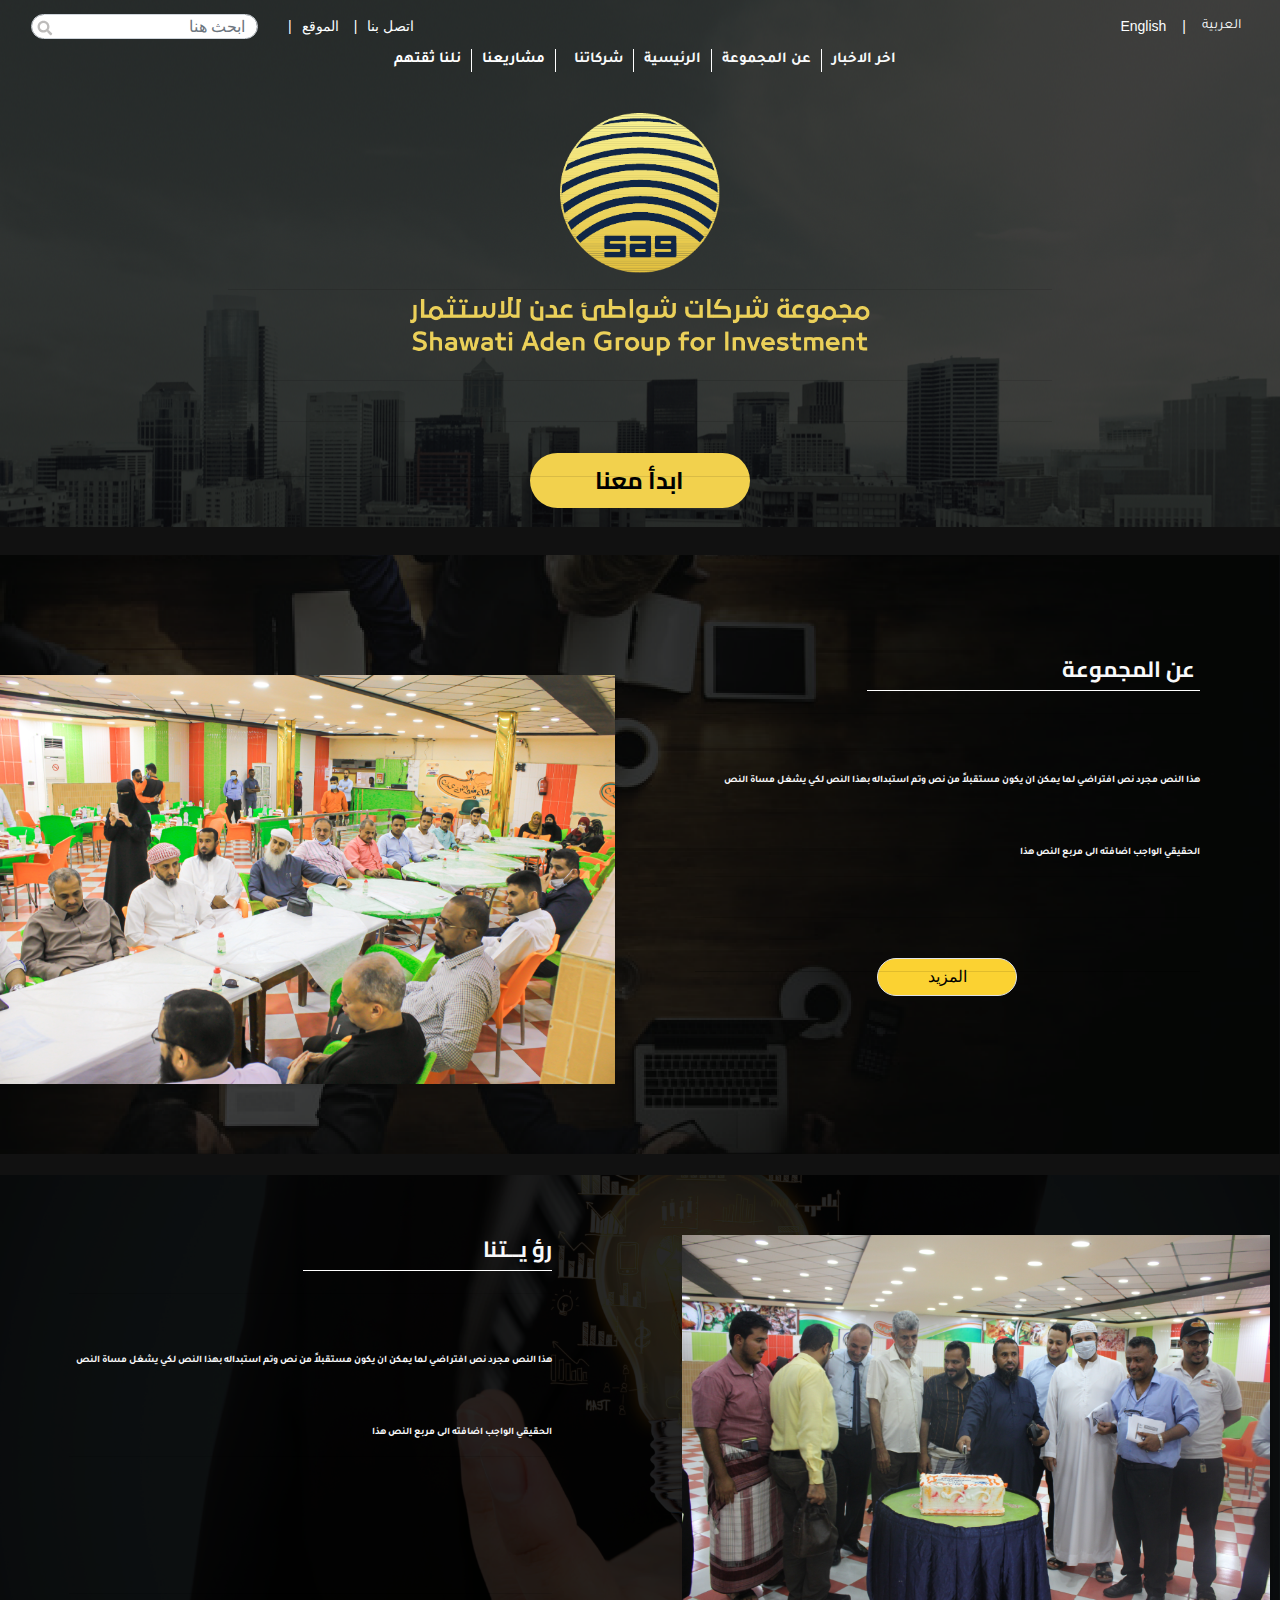
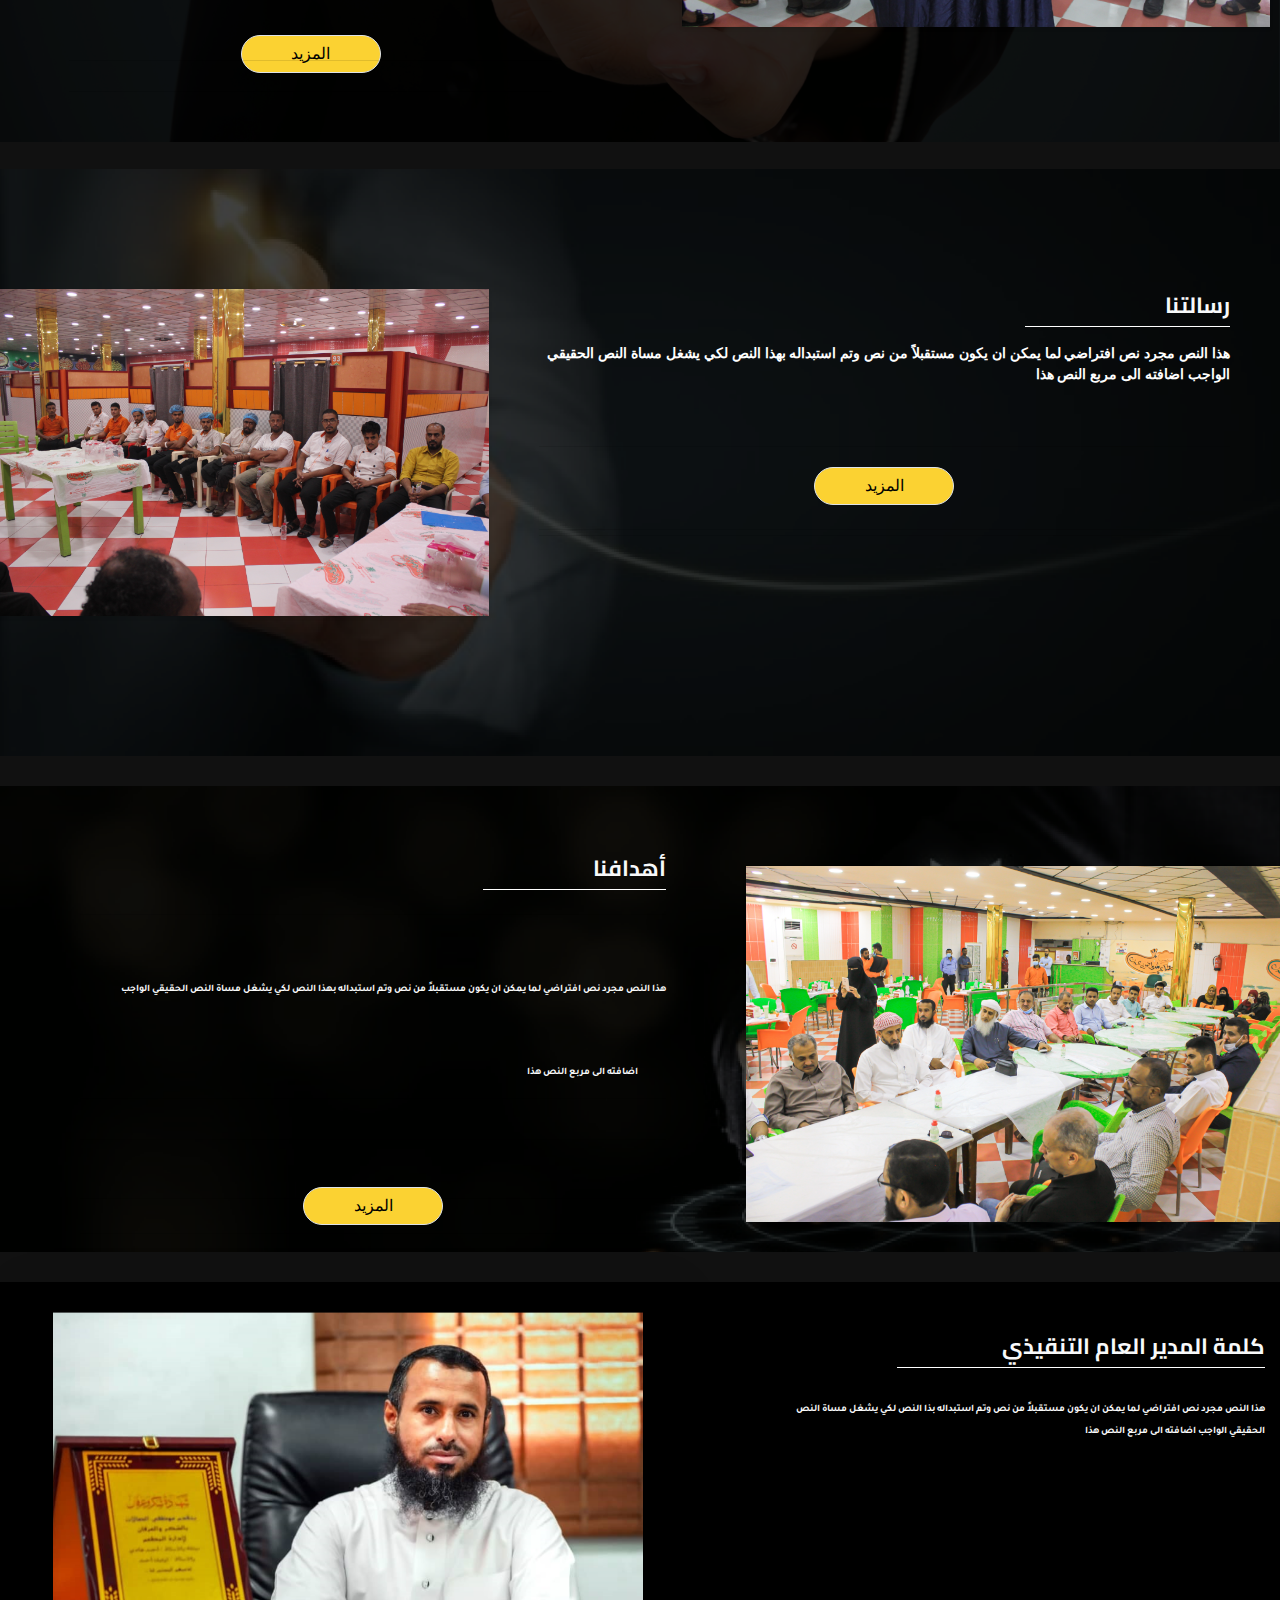
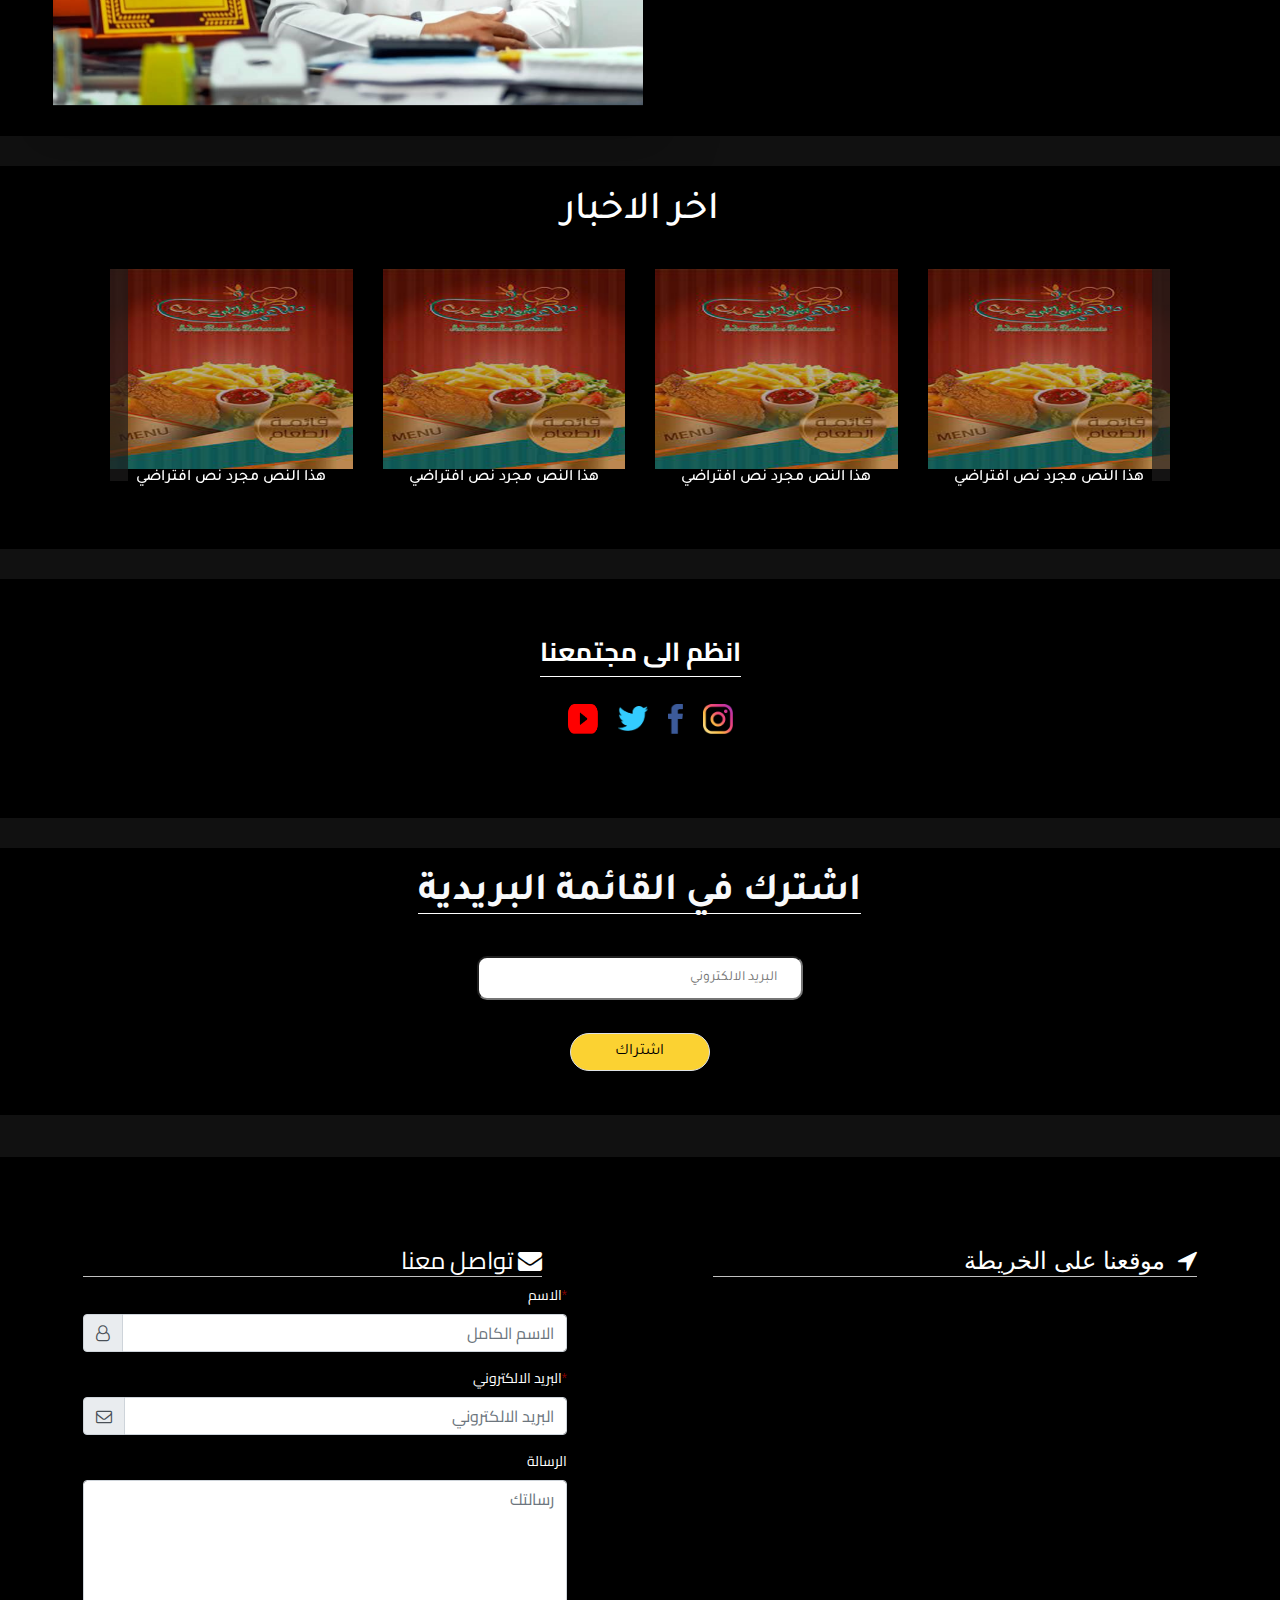
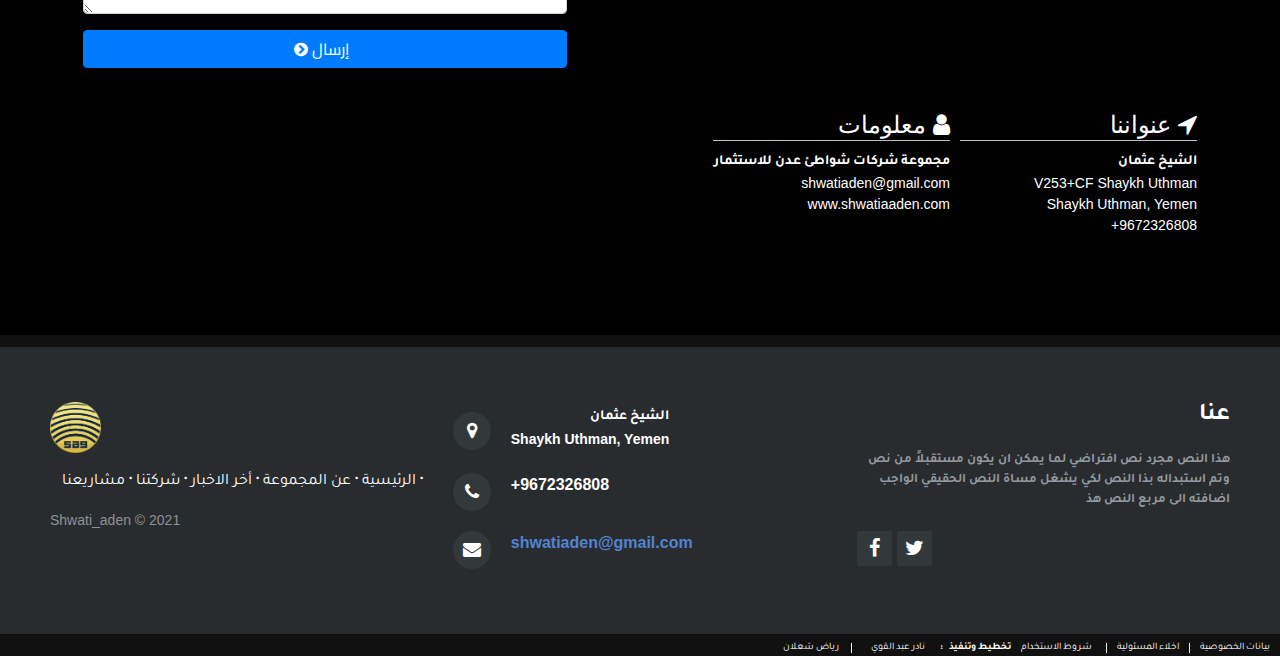
==== commit 96b8674c: "mm" ====
--- a/index.html
+++ b/index.html
@@ -1,5 +1,5 @@
 <!DOCTYPE html>
-<html>
+<html style="color: rgba(0,0,0,0);">
 
 <head>
     <meta charset="utf-8">
@@ -29,7 +29,7 @@
     <link rel="stylesheet" href="https://cdnjs.cloudflare.com/ajax/libs/font-awesome/4.7.0/css/font-awesome.min.css">
     <link rel="stylesheet" href="https://cdnjs.cloudflare.com/ajax/libs/simple-line-icons/2.4.1/css/simple-line-icons.min.css">
     <link rel="stylesheet" href="/assets/fonts/fontawesome5-overrides.min.css?h=18313f04cea0e078412a028c5361bd4e">
-    <link rel="stylesheet" href="/assets/css/styles.min.css?h=ab2cd0b5523918e44b31ee8e6ec7081c">
+    <link rel="stylesheet" href="/assets/css/styles.min.css?h=81566bc8c69840196352deb7b579617b">
     <link rel="stylesheet" href="https://cdnjs.cloudflare.com/ajax/libs/animate.css/3.5.2/animate.min.css">
     <link rel="stylesheet" href="https://cdnjs.cloudflare.com/ajax/libs/animate.css/3.5.2/animate.min.css">
     <link rel="stylesheet" href="https://cdnjs.cloudflare.com/ajax/libs/aos/2.1.1/aos.css">
@@ -37,76 +37,78 @@
     <link rel="stylesheet" href="https://cdnjs.cloudflare.com/ajax/libs/OwlCarousel2/2.3.4/assets/owl.theme.default.css">
 </head>
 
-<body style="background-color: #000000;">
-    <div class="container hero" style="background-image: url(&quot;/assets/img/page1.jpeg?h=a98e9b296478cdc5567941a3313d200b&quot;);background-position: center;background-size: cover;background-repeat: no-repeat;margin-top: 10px;">
+<body style="background-color: #111111;">
+    <div class="hero" style="background-image: url(&quot;/assets/img/Back_Buildings-12.png?h=0ffa0c3bfe9226b3e3f128f263ee3bf6&quot;);background-position: center;background-size: auto;background-repeat: no-repeat;">
         <nav class="navbar navbar-light navbar-expand-md navigation-clean-search">
             <div class="container-fluid"><button data-toggle="collapse" class="navbar-toggler" data-target="#navcol-1"><span class="sr-only">Toggle navigation</span><span class="navbar-toggler-icon"></span></button>
                 <div class="collapse navbar-collapse" id="navcol-1">
                     <form class="form-inline mr-auto" target="_self">
-                        <div class="form-group"><label for="search-field"></label><input class="form-control search-field" type="search" id="search-field" name="search" style="direction: rtl;border-radius: 20px 20px;background-image: url(&quot;/assets/img/search.svg?h=b9a5024ade8a3bb2fa9507fbe505c3a2&quot;);background-repeat: repeat-y;background-position: left;background-size: auto;height: 19px;width: 187px;"
-                                placeholder="ابحث هنا"><span data-bs-hover-animate="pulse" style="margin-left: 15px;"> <a data-bs-hover-animate="pulse" href="/about.html" style="color: #fcfeff;margin-left: 15px;">اتصل بنا</a><a class="login" href="#" style="color: #fcfeff;">الموقع</a></span></div>
+                        <div class="form-group"><label for="search-field"></label><input class="form-control search-field" type="search" id="search-field" name="search" style="direction: rtl;border-radius: 20px 20px;background-image: url(&quot;/assets/img/search.svg?h=b9a5024ade8a3bb2fa9507fbe505c3a2&quot;);background-repeat: repeat-y;background-position: left;background-size: auto;height: 25px;width: 227px;"
+                                placeholder="ابحث هنا"><span data-bs-hover-animate="pulse" style="margin-left: 15px;"> <a data-bs-hover-animate="pulse" href="/about.html" style="color: #fcfeff;margin-left: 15px;">|</a><a data-bs-hover-animate="pulse" href="/about.html" style="color: #fcfeff;margin-left: 10px;">اتصل بنا</a><a data-bs-hover-animate="pulse" href="/about.html" style="color: #fcfeff;margin-left: 15px;">|</a><a class="login" href="#" style="color: #fcfeff;margin-left: 10px;">الموقع</a></span></div>
                     </form>
                     <ul class="nav navbar-nav">
-                        <li class="nav-item d-flex" role="presentation"><a class="nav-link login" data-bs-hover-animate="pulse" href="#" style="color: #fcfeff;">English</a><a class="nav-link login" data-bs-hover-animate="pulse" href="#" style="color: #fcfeff;font-family: Tajawal, sans-serif;">العربية</a></li>
+                        <li class="nav-item d-flex" role="presentation"><a class="nav-link login" data-bs-hover-animate="pulse" href="#" style="color: #fcfeff;">English</a><a class="nav-link login" data-bs-hover-animate="pulse" href="#" style="color: #fcfeff;">|</a><a class="nav-link login" data-bs-hover-animate="pulse"
+                                href="#" style="color: #fcfeff;font-family: Tajawal, sans-serif;">العربية</a></li>
                     </ul>
                 </div>
             </div>
         </nav>
         <!-- Start: Navigation Clean -->
-        <nav class="navbar navbar-light navbar-expand-md text-center navigation-clean" style="background-color: rgba(255,255,255,0);margin-top: -25px;">
+        <nav class="navbar navbar-light navbar-expand-md text-center navigation-clean" style="background-color: rgba(255,255,255,0);margin-top: -30px;">
             <div class="container-fluid">
                 <div class="collapse navbar-collapse text-center text-sm-center text-md-center text-lg-center text-xl-center" id="navcol-1" style="text-align: center;align-items: center;align-content: center;justify-content: center;height: -5px;margin-top: 10px;">
                     <ul class="nav navbar-nav text-sm-center text-md-center text-lg-center text-xl-center mx-auto" style="text-align: center;align-items: center;align-content: center;justify-content: center;">
-                        <li class="nav-item" role="presentation"></li>
-                        <li class="nav-item" role="presentation"><a class="nav-link text-white" href="/ShwatiRestaurant.html" style="border-left: 1px solid white;padding-top: 0px;padding-bottom: 0px;padding-right: 10px;padding-left: 10px;font-size: 15px;font-family: Tajawal, sans-serif;"><strong>مشاريعنا</strong></a></li>
+                        <li class="nav-item" role="presentation"><a class="nav-link text-white" href="/ShwatiRestaurant.html" style="/*border-left: 1px solid white;*/padding-top: 0px;padding-bottom: 0px;padding-right: 10px;padding-left: 10px;font-size: 15px;font-family: Tajawal, sans-serif;"><strong>نلنا ثقتهم</strong></a></li>
                         <li
-                            class="nav-item" role="presentation"><a class="nav-link text-light" href="/companies.html" style="border-left: 1px solid white;padding-top: 0px;padding-bottom: 0px;font-size: 15px;padding-left: 10xp;padding-right: 10px;font-family: Tajawal, sans-serif;"><strong>شركاتنا</strong></a></li>
+                            class="nav-item" role="presentation"><a class="nav-link text-white" href="/ShwatiRestaurant.html" style="border-left: 1px solid white;padding-top: 0px;padding-bottom: 0px;padding-right: 10px;padding-left: 10px;font-size: 15px;font-family: Tajawal, sans-serif;"><strong>مشاريعنا</strong></a></li>
                             <li
-                                class="nav-item" role="presentation"><a class="nav-link text-light" href="/index.html" style="border-left: 1px solid white;padding-top: 0px;padding-bottom: 0px;padding-right: 10px;padding-left: 10px;font-size: 15px;font-family: Tajawal, sans-serif;"><strong>الرئيسية</strong></a></li>
+                                class="nav-item" role="presentation"><a class="nav-link text-light" href="/companies.html" style="border-left: 1px solid white;padding-top: 0px;padding-bottom: 0px;font-size: 15px;padding-left: 10xp;padding-right: 10px;font-family: Tajawal, sans-serif;"><strong>شركاتنا</strong></a></li>
                                 <li
-                                    class="nav-item" role="presentation"><a class="nav-link text-light" href="/about.html" style="border-left: 1px solid white;padding-top: 0px;padding-bottom: 0px;padding-left: 10px;padding-right: 10px;font-size: 15px;font-family: Tajawal, sans-serif;"><strong>عن المجموعة</strong></a></li>
+                                    class="nav-item" role="presentation"><a class="nav-link text-light" href="/index.html" style="border-left: 1px solid white;padding-top: 0px;padding-bottom: 0px;padding-right: 10px;padding-left: 10px;font-size: 15px;font-family: Tajawal, sans-serif;"><strong>الرئيسية</strong></a></li>
                                     <li
-                                        class="nav-item" role="presentation"><a class="nav-link text-light" href="/News.html" style="border-left: 1px solid white;padding-top: 0px;padding-bottom: 0px;font-size: 15px;padding-right: 0px;padding-left: 10px;font-family: Tajawal, sans-serif;font-style: normal;"><strong>اخر الاخبار</strong></a></li>
+                                        class="nav-item" role="presentation"><a class="nav-link text-light" href="/about.html" style="border-left: 1px solid white;padding-top: 0px;padding-bottom: 0px;padding-left: 10px;padding-right: 10px;font-size: 15px;font-family: Tajawal, sans-serif;"><strong>عن المجموعة</strong></a></li>
+                                        <li
+                                            class="nav-item" role="presentation"><a class="nav-link text-light" href="/News.html" style="border-left: 1px solid white;padding-top: 0px;padding-bottom: 0px;font-size: 15px;padding-right: 0px;padding-left: 10px;font-family: Tajawal, sans-serif;font-style: normal;"><strong>اخر الاخبار</strong></a></li>
                     </ul>
                 </div>
             </div>
         </nav>
         <!-- End: Navigation Clean -->
-        <div class="col-md-8 offset-md-2 text-center" style="margin-top: 10px;margin-bottom: 28px;padding-bottom: 30px;font-size: 48px;"><img class="img-fluid" src="/assets/img/logo.png?h=7ec83be9234f93d0bc320d80e058a1a7" width="120" height="120" alt="logo" style="margin-top: 10PX;">
-            <hr><img class="img-fluid" src="/assets/img/logo_talk.png?h=1c6e69d69cf3262de1a6c702c49dae79" width="313" height="120" alt="logo">
+        <div class="col-md-8 offset-md-2 text-center" style="margin-top: 15px;margin-bottom: 28px;padding-bottom: 30px;font-size: 48px;"><img class="img-fluid" src="/assets/img/logo.png?h=7ec83be9234f93d0bc320d80e058a1a7" width="160" height="100" alt="logo" style="margin-top: 10PX;">
+            <hr><img class="img-fluid" src="/assets/img/logo_talk.png?h=1c6e69d69cf3262de1a6c702c49dae79" width="460" height="174" alt="logo" style="margin-top: -38px;">
             <hr style="margin-top: 2px;margin-bottom: 2px;">
             <hr style="margin-top: 40px;margin-bottom: 20px;">
-            <div><button class="btn btn-primary down" data-bs-hover-animate="pulse" type="button" style="font-family: 'Baloo Bhaijaan', cursive;background-color: #fbd232;color: rgb(0,0,0);width: 140px;border: 0px;height: 33px;border-radius: 30px 30px !important;">ابدأ معنا</button></div>
-            <hr
-                style="margin-top: 10px;margin-bottom: 20px;">
-                <div class="pulse animated infinite">
-                    <div style="margin-top: 34px;"><i class="icon-arrow-down" style="color: rgba(209,204,191,0.32);font-size: 23px;line-height: 6px;"></i>
-                        <hr style="margin-top: -38px;margin-bottom: -15px;height: 4px;"><i class="icon-arrow-down down" style="color: #d1ccbf;font-size: 35px;line-height: -7px;"></i></div>
-                </div>
-        </div>
-    </div>
-    <div class="container d-flex hero up" style="background-image: url(&quot;/assets/img/page1.jpeg?h=a98e9b296478cdc5567941a3313d200b&quot;);background-repeat: no-repeat;background-position: center;background-size: cover;/*margin-bottom: 30px;*/padding: 10px;">
-        <div style="/*margin: 92px;*/"><img class="img-fluid shadow-sm" src="/assets/img/page3.jpg?h=a03cad881c8ddeacf758c8a0f13d4c6a" width="300px" height="300px" style="padding: 10px;/*margin: 82px;*/"></div>
-        <div class="text-right up" data-aos="fade" data-aos-delay="100" style="padding-top: 31px;font-size: 48px;margin-right: 8px;margin-left: 74px;"><strong class="text-right text-light" style="direction: rtl !important;border-bottom: 1px solid white;font-family: Cairo, sans-serif;color: #ffffff;font-size: 22px;">&nbsp; عن المجموعة&nbsp;</strong>
+            <div><button class="btn btn-primary down" data-bs-hover-animate="pulse" type="button" style="/*font-style: italic;*/font-family: Cairo, sans-serif;background-color: #f2d14d;color: rgb(0,0,0);width: 220px;border: 0px;height: 55px;border-radius: 30px 30px !important;font-size: 24px;font-weight: bold;">ابدأ معنا</button>
+                <div
+                    style="margin-top: -27px;"><i class="icon-arrow-down" style="color: rgba(209,204,191,0.32);font-size: 23px;line-height: 6px;"></i>
+                    <hr style="margin-top: -38px;margin-bottom: -15px;height: 4px;"><i class="icon-arrow-down down" style="color: #d1ccbf;font-size: 35px;line-height: -7px;"></i></div>
+        </div>
+        <hr style="margin-top: 10px;margin-bottom: 20px;">
+        <div class="pulse animated infinite"></div>
+    </div>
+    </div>
+    <div class="d-flex hero up" style="background-image: url(&quot;/assets/img/business-people-stacking-their-hands_53876-90289.png?h=e94167cb66a80c2ef56fe4b2d87740b1&quot;);background-repeat: no-repeat;background-position: center;background-size: cover;margin-top: 10px;padding-top: 70px;padding-bottom: 70px;">
+        <div style="padding-top: 50px;"><img class="img-fluid shadow-sm" src="/assets/img/IMG_6951.png?h=efb3e3829263db662b36a6bb424acf38" width="800px" height="300px"></div>
+        <div class="text-right up" data-aos="fade" data-aos-delay="100" style="font-size: 48px;margin-right: 80px;margin-left: 80px;"><strong class="text-right text-light" style="direction: rtl !important;border-bottom: 1px solid white;font-family: Cairo, sans-serif;color: #ffffff;font-size: 22px;">&nbsp; &nbsp; &nbsp; &nbsp; &nbsp; &nbsp; &nbsp; &nbsp; &nbsp; &nbsp; &nbsp; &nbsp; &nbsp; &nbsp; &nbsp; &nbsp; &nbsp; &nbsp; &nbsp; &nbsp;عن المجموعة&nbsp;</strong>
             <hr>
-            <div class="text-right" style="height: 200px;"><strong class="text-right text-light" style="font-family: Tajawal, sans-serif;color: #000000;font-size: 10px;">هذا النص مجرد نص افتراضي لما يمكن ان يكون مستقبلاً من نص وتم استبداله بهذا النص لكي يشغل مساة النص الحقيقي الواجب اضافته الى مربع النص هذا</strong>
+            <div class="text-right"><strong class="text-right text-light" style="font-family: Tajawal, sans-serif;color: #000000;font-size: 10px;">هذا النص مجرد نص افتراضي لما يمكن ان يكون مستقبلاً من نص وتم استبداله بهذا النص لكي يشغل مساة النص الحقيقي الواجب اضافته الى مربع النص هذا</strong>
                 <hr
                     style="margin-top: 2px;margin-bottom: 2px;">
             </div>
             <hr style="margin-top: 40px;margin-bottom: 20px;">
             <div class="text-center"><button class="btn btn-primary border rounded dd" data-bs-hover-animate="pulse" type="button" style="font-family: 'Baloo Bhaijaan', cursive;background-color: #fbd232;color: rgb(0,0,0);width: 140px;border: 0px;font-style: normal;border-radius: 30px 30px !important;">المزيد</button></div>
             <div
-                class="text-center pulse animated infinite" style="padding-top: 10px;">
-                <div style="margin-top: 38px;"><i class="icon-arrow-down" style="color: rgba(209,204,191,0.26);font-size: 23px;line-height: -7px;"></i>
+                class="text-center pulse animated infinite">
+                <div><i class="icon-arrow-down" style="color: rgba(209,204,191,0.26);font-size: 23px;line-height: -7px;"></i>
                     <hr style="margin-top: -39px;margin-bottom: -15px;height: 4px;"><i class="icon-arrow-down dd" style="color: #d1ccbf;font-size: 35px;line-height: -7px;"></i></div>
         </div>
         <hr style="margin-top: 10px;margin-bottom: 20px;">
     </div>
     </div>
-    <div class="container d-flex hero hh" style="background-image: url(&quot;/assets/img/page1.jpeg?h=a98e9b296478cdc5567941a3313d200b&quot;);background-repeat: no-repeat;background-position: center;background-size: cover;margin-bottom: 30px;">
-        <div class="text-right vision" data-aos="fade" data-aos-delay="100" style="margin: 36px;padding-left: 39px;font-size: 48px;"><strong class="text-right text-light" style="direction: rtl !important;border-bottom: 1px solid white;font-family: Cairo, sans-serif;color: #ffffff;font-size: 22px;">&nbsp; رؤ يــتنا</strong>
+    <div class="d-flex hero hh" style="background-image: url(&quot;/assets/img/businessman-with-light-bulb-his-hand.png?h=e508f5a31caa3610999bb9046fe1c008&quot;);background-repeat: no-repeat;background-position: center;background-size: cover;margin-top: 21px;padding: 10px;">
+        <div class="text-right vision" data-aos="fade" data-aos-delay="100" style="padding-left: 39px;font-size: 48px;padding-right: 110px;margin: 20px;"><strong class="text-right text-light" style="direction: rtl !important;border-bottom: 1px solid white;font-family: Cairo, sans-serif;color: #ffffff;font-size: 22px;">&nbsp; &nbsp; &nbsp; &nbsp; &nbsp; &nbsp; &nbsp; &nbsp; &nbsp; &nbsp; &nbsp; &nbsp; &nbsp; &nbsp; &nbsp; &nbsp; &nbsp; &nbsp; رؤ يــتنا</strong>
             <hr>
-            <div style="height: 200px;"><strong class="text-light" style="font-family: Tajawal, sans-serif;color: #000000;font-size: 10px;">هذا النص مجرد نص افتراضي لما يمكن ان يكون مستقبلاً من نص وتم استبداله بهذا النص لكي يشغل مساة النص الحقيقي الواجب اضافته الى مربع النص هذا</strong>
+            <div style="height: 243px;"><strong class="text-light" style="font-family: Tajawal, sans-serif;color: #000000;font-size: 10px;">هذا النص مجرد نص افتراضي لما يمكن ان يكون مستقبلاً من نص وتم استبداله بهذا النص لكي يشغل مساة النص الحقيقي الواجب اضافته الى مربع النص هذا</strong>
                 <hr
                     style="margin-top: 2px;margin-bottom: 2px;">
             </div>
@@ -119,44 +121,44 @@
         </div>
         <hr style="margin-top: 10px;margin-bottom: 20px;">
     </div>
-    <div class="visiodiv"><img class="img-fluid shadow-sm vistionimg" src="/assets/img/page3.jpg?h=a03cad881c8ddeacf758c8a0f13d4c6a" width="300px" height="300px" style="padding: 10px;/*margin: 82px;*/"></div>
-    </div>
-    <div class="container d-flex hero" style="background-image: url(&quot;/assets/img/page1.jpeg?h=a98e9b296478cdc5567941a3313d200b&quot;);background-repeat: no-repeat;background-position: center;background-size: cover;margin-bottom: 30px;">
-        <div style="/*margin: 92px;*/"><img class="img-fluid shadow-sm" src="/assets/img/page3.jpg?h=a03cad881c8ddeacf758c8a0f13d4c6a" width="300px" height="300px" style="padding: 10px;/*margin: 82px;*/"></div>
-        <div class="text-right message" data-aos="fade" data-aos-delay="100" style="margin: 41px;padding: 10px;"><strong class="text-right text-light" style="direction: rtl !important;border-bottom: 1px solid white;font-family: Cairo, sans-serif;color: #ffffff;font-size: 22px;">&nbsp; رسالتنا</strong>
+    <div style="padding-top: 50px;"><img class="img-fluid shadow-sm" src="/assets/img/IMG_6995.png?h=9363da3bafeadae0c53f8b57d7e6b737" width="800px" height="300px"></div>
+    </div>
+    <div class="d-flex hero message" style="background-image: url(&quot;/assets/img/businessman-plan-graph-growth-increase-chart-positive-indicators-his-business_135649-899.png?h=37c658d19ff3d1e28a8b2f68521bcb46&quot;);background-repeat: no-repeat;background-position: center;background-size: cover;margin-top: 27px;padding-top: 70px;padding-bottom: 140px;">
+        <div style="padding-top: 50px;"><img class="img-fluid shadow-sm" src="/assets/img/IMG_-8.png?h=da3158857d1ba6eb3c34c143ddc9368f" width="623px" height="300px"></div>
+        <div class="text-right" data-aos="fade" data-aos-delay="100" style="padding: 50px;"><strong class="text-right text-light" style="direction: rtl !important;border-bottom: 1px solid white;font-family: Cairo, sans-serif;color: #ffffff;font-size: 22px;">&nbsp; &nbsp; &nbsp; &nbsp; &nbsp; &nbsp; &nbsp; &nbsp; &nbsp; &nbsp; &nbsp; &nbsp; &nbsp; &nbsp; رسالتنا</strong>
             <div><strong><br>هذا النص مجرد نص افتراضي لما يمكن ان يكون مستقبلاً من نص وتم استبداله بهذا النص لكي يشغل مساة النص الحقيقي الواجب اضافته الى مربع النص هذا<br><br></strong>
                 <hr style="margin-top: 40px;margin-bottom: 20px;">
             </div>
             <div class="text-center"><button class="btn btn-primary border rounded messaage" data-bs-hover-animate="pulse" type="button" style="font-family: 'Baloo Bhaijaan', cursive;background-color: #fbd232;color: rgb(0,0,0);width: 140px;border: 0px;font-style: normal;border-radius: 30px 30px !important;">المزيد</button></div>
             <div
-                class="text-center pulse animated infinite" style="/*margin-left: -110px;*/padding-top: 10px;">
+                class="text-center pulse animated infinite" style="padding-top: 10px;">
                 <div style="margin-top: 20px;"><i class="icon-arrow-down" style="color: rgba(209,204,191,0.37);font-size: 23px;line-height: -7px;"></i>
                     <hr style="margin-top: 0px;margin-bottom: -21px;height: 4px;"><i class="icon-arrow-down messaage" style="color: #d1ccbf;font-size: 35px;line-height: -7px;"></i></div>
         </div>
         <hr style="margin-top: 10px;margin-bottom: 20px;">
     </div>
     </div>
-    <div class="container d-flex hero" style="background-image: url(&quot;/assets/img/page1.jpeg?h=a98e9b296478cdc5567941a3313d200b&quot;);background-repeat: no-repeat;background-position: center;background-size: cover;margin-bottom: 30px;">
-        <div class="text-right goal" data-aos="fade" data-aos-delay="100" style="margin: 15px;margin-top: 61px;font-size: 55px;"><strong class="text-right text-light" style="direction: rtl !important;border-bottom: 1px solid white;font-family: Cairo, sans-serif;color: #ffffff;font-size: 22px;">&nbsp; &nbsp;أهدافنا</strong>
+    <div class="d-flex hero goal" style="background-image: url(&quot;/assets/img/businessman-hand-holding-throwing-virtual-dart-target-board-black-wall-business-investment-target-concept_50039-1488.png?h=3c642b3ff871a51e559af48f4d457c3d&quot;);background-repeat: no-repeat;background-position: center;background-size: cover;margin-bottom: 30px;margin-top: 30px;padding-top: 30px;padding-bottom: 30px;">
+        <div class="text-right" data-aos="fade" data-aos-delay="100" style="font-size: 55px;margin-right: 80px;margin-left: 80px;"><strong class="text-right text-light" style="direction: rtl !important;border-bottom: 1px solid white;font-family: Cairo, sans-serif;color: #ffffff;font-size: 22px;">&nbsp; &nbsp; &nbsp; &nbsp; &nbsp; &nbsp; &nbsp; &nbsp; &nbsp; &nbsp; &nbsp; أهدافنا</strong>
             <hr>
-            <div style="height: 123px;"><strong class="text-light" style="font-family: Tajawal, sans-serif;color: #000000;font-size: 10px;padding-right: 28px;padding-left: 28px;">هذا النص مجرد نص افتراضي لما يمكن ان يكون مستقبلاً من نص وتم استبداله بهذا النص لكي يشغل مساة النص الحقيقي الواجب اضافته الى مربع النص هذا</strong>
+            <div><strong class="text-light" style="font-family: Tajawal, sans-serif;color: #000000;font-size: 10px;padding-right: 28px;padding-left: 28px;">هذا النص مجرد نص افتراضي لما يمكن ان يكون مستقبلاً من نص وتم استبداله بهذا النص لكي يشغل مساة النص الحقيقي الواجب اضافته الى مربع النص هذا</strong>
                 <hr
                     style="margin-top: 2px;margin-bottom: 2px;">
             </div>
             <hr style="margin-top: 40px;margin-bottom: 20px;">
-            <div class="text-center" style="margin-top: 50px;"><button class="btn btn-primary border rounded goal" data-bs-hover-animate="pulse" type="button" style="font-family: 'Baloo Bhaijaan', cursive;background-color: #fbd232;color: rgb(0,0,0);width: 140px;border: 0px;font-style: normal;border-radius: 30px 30px !important;">المزيد</button></div>
+            <div class="text-center"><button class="btn btn-primary border rounded goal" data-bs-hover-animate="pulse" type="button" style="font-family: 'Baloo Bhaijaan', cursive;background-color: #fbd232;color: rgb(0,0,0);width: 140px;border: 0px;font-style: normal;border-radius: 30px 30px !important;">المزيد</button></div>
             <div
-                class="text-center pulse animated infinite" style="padding-top: 10px;">
-                <div style="margin-top: 46px;"><i class="icon-arrow-down" style="color: rgba(209,204,191,0.28);font-size: 23px;line-height: -7px;"></i>
+                class="text-center pulse animated infinite">
+                <div><i class="icon-arrow-down" style="color: rgba(209,204,191,0.28);font-size: 23px;line-height: -7px;"></i>
                     <hr style="margin-top: -10px;margin-bottom: -50px;height: 4px;"><i class="icon-arrow-down goal" style="color: #d1ccbf;font-size: 34px;line-height: -7px;"></i></div>
         </div>
         <hr style="margin-top: 10px;margin-bottom: 20px;">
     </div>
-    <div><img class="img-fluid shadow-sm" src="/assets/img/page3.jpg?h=a03cad881c8ddeacf758c8a0f13d4c6a" width="300px" height="300px" style="padding: 20px;/*margin: 82px;*/padding: 2px;"></div>
-    </div>
-    <div class="container d-flex hero word" style="background-image: url(&quot;/assets/img/page1.jpeg?h=a98e9b296478cdc5567941a3313d200b&quot;);background-repeat: no-repeat;background-position: center;background-size: cover;margin-bottom: 30px;/*width: 2300px;*/">
-        <div class="image" style="/*margin: 101px;*/"><img class="img-fluid shadow-lg img" src="/assets/img/profile.png?h=242d5bfe9671589a8c7114110f51390f" style="width: 539px;/*height: 432px;*/padding: 10px;"></div>
-        <div class="text-right aword" data-aos="fade" data-aos-delay="100" style="padding: 2px;">
+    <div style="padding-top: 50px;"><img class="img-fluid shadow-sm" src="/assets/img/IMG_-10.png?h=4eb00e717c1a0aff357c51ff6f68a6f4" width="650px" height="250px"></div>
+    </div>
+    <div class="d-flex hero word" style="background-repeat: no-repeat;background-position: center;background-size: cover;margin-bottom: 30px;/*width: 2300px;*/background-color: #000000;">
+        <div class="image" style="margin-left: 23px;"><img class="img-fluid shadow-lg img" src="/assets/img/profile.png?h=242d5bfe9671589a8c7114110f51390f" width="850px" height="300px" style="padding: 30px;"></div>
+        <div class="text-right aword" data-aos="fade" data-aos-delay="100" style="padding: 15px;margin-left: 80px;">
             <hr><strong class="text-right text-light" style="direction: rtl !important;border-bottom: 1px solid white;font-family: Cairo, sans-serif;color: #ffffff;font-size: 22px;">&nbsp; &nbsp; &nbsp; &nbsp; &nbsp; &nbsp; &nbsp; &nbsp; &nbsp; &nbsp; &nbsp;كلمة المدير العام التنقيذي</strong>
             <hr>
             <div style="height: 200px;"><strong class="text-light" style="font-family: Tajawal, sans-serif;color: #000000;font-size: 10px;">هذا النص مجرد نص افتراضي لما يمكن ان يكون مستقبلاً من نص وتم استبداله بذا النص لكي يشغل مساة النص الحقيقي الواجب اضافته الى مربع النص هذا</strong>
@@ -167,8 +169,9 @@
             <hr style="margin-top: 10px;margin-bottom: 20px;">
         </div>
     </div>
-    <div class="container text-center d-flex hero" style="background-image: url(&quot;/assets/img/page1.jpeg?h=a98e9b296478cdc5567941a3313d200b&quot;);background-repeat: no-repeat;background-position: center;background-size: cover;margin-bottom: 30px;font-family: Tajawal, sans-serif;">
-        <!-- Start: Media Slider (Bootstrap 3) --><div class="container">
+    <div class="hero" style="background-repeat: no-repeat;background-position: center;background-size: cover;margin-bottom: 30px;font-family: Tajawal, sans-serif;background-color: #000000;">
+        <div style="padding: 22px;">
+            <!-- Start: Media Slider (Bootstrap 3) --><div class="container">
 
     <div class="row">
 
@@ -369,21 +372,22 @@
     <!-- End of Row -->
 
 </div>
-        <!-- End: Media Slider (Bootstrap 3) -->
-    </div>
-    <div class="container d-flex hero" style="background-image: url(&quot;/assets/img/page1.jpeg?h=a98e9b296478cdc5567941a3313d200b&quot;);background-repeat: no-repeat;background-position: center;background-size: cover;margin-bottom: 30px;">
-        <div class="row text-center" style="width: 3000px;">
-            <div class="col-md-8 offset-md-2 text-center join_us" data-aos="fade" data-aos-delay="100" style="/*margin-top: 30px;*//*margin-bottom: 42px;*//*padding-right: 43px;*//*width: 500px;*/">
+            <!-- End: Media Slider (Bootstrap 3) -->
+        </div>
+    </div>
+    <div class="hero" style="background-repeat: no-repeat;background-position: center;background-size: cover;margin-bottom: 30px;background-color: #000000;">
+        <div style="padding: 20px;">
+            <div class="text-center">
                 <hr><strong style="/*direction: rtl !important;*/border-bottom: 1px solid white;font-family: Cairo, sans-serif;color: #ffffff;font-size: 26px;/*width: 100px;*/">انظم الى مجتمعنا</strong>
                 <hr>
-                <div class="text-center d-flex" style="justify-content: center;align-items: center;align-content: center;"><img data-bs-hover-animate="pulse" src="/assets/img/Path%20593.png?h=1028b8cac03dab2e2ca5534f98d53490" style="width: 56px;height: 32px;padding-left: 20px;"><img data-bs-hover-animate="pulse" src="/assets/img/Group%20244.png?h=083eb9577712ad7ff2345fb08fa1b039" style="width: 52px;height: 30px;padding-left: 20px;"><img data-bs-hover-animate="pulse"
-                        src="/assets/img/Group%20246.png?h=f148a4fb2d960ae4560b948ae61e005f" style="width: 38px;height: 32px;padding-left: 20px;"><img data-bs-hover-animate="pulse" src="/assets/img/Group%20247.png?h=5fffcd284f0758f4248cfa93d7000dd8" style="width: 45px;height: 28px;padding-left: 20px;"></div>
-                <hr style="margin-top: 2px;margin-bottom: 2px;">
-                <hr style="margin-top: 40px;margin-bottom: 20px;">
-            </div>
-        </div>
-    </div>
-    <div class="container text-center d-flex hero" style="background-image: url(&quot;/assets/img/page1.jpeg?h=a98e9b296478cdc5567941a3313d200b&quot;);background-repeat: no-repeat;background-position: center;background-size: cover;">
+            </div>
+            <div class="text-center d-flex" style="justify-content: center;align-items: center;align-content: center;"><img data-bs-hover-animate="pulse" src="/assets/img/Path%20593.png?h=1028b8cac03dab2e2ca5534f98d53490" style="width: 50px;height: 30px;padding-left: 20px;"><img data-bs-hover-animate="pulse" src="/assets/img/Group%20244.png?h=083eb9577712ad7ff2345fb08fa1b039" style="width: 50px;height: 25px;padding-left: 20px;"><img data-bs-hover-animate="pulse"
+                    src="/assets/img/Group%20246.png?h=f148a4fb2d960ae4560b948ae61e005f" style="width: 35px;height: 30px;padding-left: 20px;"><img data-bs-hover-animate="pulse" src="/assets/img/Group%20247.png?h=5fffcd284f0758f4248cfa93d7000dd8" style="width: 50px;height: 30px;padding-left: 20px;"></div>
+            <hr style="margin-top: 2px;margin-bottom: 2px;">
+            <hr style="margin-top: 40px;margin-bottom: 20px;">
+        </div>
+    </div>
+    <div class="hero" style="background-repeat: no-repeat;background-position: center;background-size: cover;background-color: #000000;">
         <div class="col-md-8 offset-md-2 text-center" data-aos="fade" data-aos-delay="100" style="margin-top: 30px;margin-bottom: 42px;/*padding-right: 43px;*//*width: 500px;*/">
             <hr><strong class="text-right text-light" style="/*direction: rtl !important;*/border-bottom: 1px solid white;font-family: Tajawal, sans-serif;color: #ffffff;/*width: 91px;*/font-size: 39px;">اشترك في القائمة البريدية</strong>
             <hr>
@@ -394,7 +398,7 @@
                 <hr style="margin-top: 40px;margin-bottom: 20px;">
         </div>
     </div>
-    <div class="container d-flex hero" style="background-image: url(&quot;/assets/img/page1.jpeg?h=a98e9b296478cdc5567941a3313d200b&quot;);background-repeat: no-repeat;background-position: center;background-size: cover;margin-bottom: 21px;padding-bottom: 26px;">
+    <div class="hero" style="background-repeat: no-repeat;background-position: center;background-size: cover;margin-bottom: 21px;padding-bottom: 26px;background-color: #000000;">
         <!-- Start: Contact Form v2 (Modal & Full) with Google Map -->
         <div>
             <!-- Start: Full Page Form -->
@@ -408,7 +412,7 @@
                         </div>
                     </div>
                     <div class="form-row">
-                        <div class="col-12 col-md-6" id="message">
+                        <div class="col-12 col-md-6" id="message" style="padding: 73px;">
                             <h2 class="text-right h4" style="direction: rtl;margin-right: 25px;font-family: Cairo, sans-serif;"><small></small><i class="fa fa-envelope"></i> تواصل معنا</h2>
                             <div class="form-group text-right"><label for="from-name" style="font-family: Cairo, sans-serif;">الاسم</label><span class="required-input">*</span>
                                 <div class="input-group">
@@ -427,117 +431,116 @@
                         </div>
                         <hr class="d-flex d-md-none">
                     </div>
-                    <div class="col-12 col-md-6" style="padding-left: 52px;">
+                    <div class="col-12 col-md-6" style="padding: 73px;">
                         <h2 class="text-right h4" style="direction: rtl;"><i class="fa fa-location-arrow"></i>&nbsp; موقعنا على الخريطة&nbsp;</h2>
                         <div class="form-row">
-                            <div class="col-12"><iframe allowfullscreen="" frameborder="0" src="https://www.google.com/maps/embed/v1/view?key=AIzaSyB4t_sE7GFOLRedYu3iNar7EfOaGjNNd9M&amp;center=12.858787207089847%2C+45.00367159702138&amp;zoom=19" width="100%" height="400"></iframe>
-                                <div
-                                    class="static-map"></div>
-                        </div>
-                        <div class="col-sm-6 col-md-12 col-lg-6 text-right" style="direction: rtl;">
-                            <h2 class="text-right h4" style="direction: rtl;"><i class="fa fa-user"></i> معلومات</h2>
-                            <div><span style="font-family: Tajawal, sans-serif;"><strong>مجموعة شركات شواطئ عدن للاستثمار</strong><br></span></div>
-                            <div><a class="email" href="mailto:shwatiaden@gmail.com"><span>shwatiaden@gmail.com</span></a></div>
-                            <div><a class="email" href="http://www.shwatiaaden.com"><span>www.shwatiaaden.com</span>
+                            <div class="col-12"><iframe allowfullscreen="" frameborder="0" src="https://cdn.bootstrapstudio.io/placeholders/map.html" width="100%" height="400"></iframe>
+                                <div class="static-map"></div>
+                            </div>
+                            <div class="col-sm-6 col-md-12 col-lg-6 text-right" style="direction: rtl;">
+                                <h2 class="text-right h4" style="direction: rtl;"><i class="fa fa-user"></i> معلومات</h2>
+                                <div><span style="font-family: Tajawal, sans-serif;"><strong>مجموعة شركات شواطئ عدن للاستثمار</strong><br></span></div>
+                                <div><a class="email" href="mailto:shwatiaden@gmail.com"><span>shwatiaden@gmail.com</span></a></div>
+                                <div><a class="email" href="http://www.shwatiaaden.com"><span>www.shwatiaaden.com</span>
     </a></div>
-                            <hr class="d-sm-none d-md-block d-lg-none">
-                        </div>
-                        <div class="col-sm-6 col-md-12 col-lg-6 text-right">
-                            <h2 class="text-right h4" style="direction: rtl;"><i class="fa fa-location-arrow"></i> عنواننا</h2>
-                            <div><span style="font-family: Tajawal, sans-serif;"><strong>الشيخ عثمان</strong><br></span></div>
-                            <div><span>V253+CF Shaykh Uthman</span></div>
-                            <div><span>Shaykh Uthman, Yemen</span></div>
-                            <div><a class="email" href="tel:++9672326808"><abbr data-toggle="tooltip" data-placement="top" title="Office Phone: 555-867-5309"></abbr>+9672326808</a></div>
-                            <hr class="d-sm-none">
+                                <hr class="d-sm-none d-md-block d-lg-none">
+                            </div>
+                            <div class="col-sm-6 col-md-12 col-lg-6 text-right">
+                                <h2 class="text-right h4" style="direction: rtl;"><i class="fa fa-location-arrow"></i> عنواننا</h2>
+                                <div><span style="font-family: Tajawal, sans-serif;"><strong>الشيخ عثمان</strong><br></span></div>
+                                <div><span>V253+CF Shaykh Uthman</span></div>
+                                <div><span>Shaykh Uthman, Yemen</span></div>
+                                <div><a class="email" href="tel:++9672326808"><abbr data-toggle="tooltip" data-placement="top" title="Office Phone: 555-867-5309"></abbr>+9672326808</a></div>
+                                <hr class="d-sm-none">
+                            </div>
                         </div>
                     </div>
             </div>
-        </div>
-        </form>
-    </div>
-    <!-- End: Full Page Form -->
-    <!-- Start: Modal Form -->
-    <div class="modal fade" role="dialog" tabindex="-1" id="modal1">
-        <div class="modal-dialog modal-lg" role="document">
-            <div class="modal-content">
-                <div class="modal-header">
-                    <h4 class="modal-title">Contact Information</h4><button type="button" class="close" data-dismiss="modal" aria-label="Close"><span aria-hidden="true">×</span></button></div>
-                <div class="modal-body">
-                    <form id="contactForm" action="javascript:void(0);" method="get"><input class="form-control" type="hidden" name="Introduction" value="This email was sent from www.awebsite.com"><input class="form-control" type="hidden" name="subject" value="Awebsite.com Contact Form"><input class="form-control"
-                            type="hidden" name="to" value="email@awebsite.com">
-                        <div class="form-row">
-                            <div class="col-md-6">
-                                <div id="successfail"></div>
-                            </div>
-                        </div>
-                        <div class="form-row">
-                            <div class="col-12 col-md-6" id="message">
-                                <h2 class="h4"><i class="fa fa-envelope"></i> Contact Us<small><small class="required-input">&nbsp;(*required)</small></small>
-                                </h2>
-                                <div class="form-group"><label for="from-name">Name</label><span class="required-input">*</span>
-                                    <div class="input-group">
-                                        <div class="input-group-prepend"><span class="input-group-text"><i class="fa fa-user-o"></i></span></div><input class="form-control" type="text" id="from-name" name="name" required="" placeholder="Full Name"></div>
-                                </div>
-                                <div class="form-group"><label for="from-email">Email</label><span class="required-input">*</span>
-                                    <div class="input-group">
-                                        <div class="input-group-prepend"><span class="input-group-text"><i class="fa fa-envelope-o"></i></span></div><input class="form-control" type="text" id="from-email" name="email" required="" placeholder="Email Address"></div>
-                                </div>
-                                <div class="form-row">
-                                    <div class="col-12 col-sm-6 col-md-12 col-lg-6">
-                                        <div class="form-group"><label for="from-phone">Phone</label><span class="required-input">*</span>
-                                            <div class="input-group">
-                                                <div class="input-group-prepend"><span class="input-group-text"><i class="fa fa-phone"></i></span></div><input class="form-control" type="text" id="from-phone" name="phone" required="" placeholder="Primary Phone"></div>
+            </form>
+        </div>
+        <!-- End: Full Page Form -->
+        <!-- Start: Modal Form -->
+        <div class="modal fade" role="dialog" tabindex="-1" id="modal1">
+            <div class="modal-dialog modal-lg" role="document">
+                <div class="modal-content">
+                    <div class="modal-header">
+                        <h4 class="modal-title">Contact Information</h4><button type="button" class="close" data-dismiss="modal" aria-label="Close"><span aria-hidden="true">×</span></button></div>
+                    <div class="modal-body">
+                        <form id="contactForm" action="javascript:void(0);" method="get"><input class="form-control" type="hidden" name="Introduction" value="This email was sent from www.awebsite.com"><input class="form-control" type="hidden" name="subject" value="Awebsite.com Contact Form"><input class="form-control"
+                                type="hidden" name="to" value="email@awebsite.com">
+                            <div class="form-row">
+                                <div class="col-md-6">
+                                    <div id="successfail"></div>
+                                </div>
+                            </div>
+                            <div class="form-row">
+                                <div class="col-12 col-md-6" id="message">
+                                    <h2 class="h4"><i class="fa fa-envelope"></i> Contact Us<small><small class="required-input">&nbsp;(*required)</small></small>
+                                    </h2>
+                                    <div class="form-group"><label for="from-name">Name</label><span class="required-input">*</span>
+                                        <div class="input-group">
+                                            <div class="input-group-prepend"><span class="input-group-text"><i class="fa fa-user-o"></i></span></div><input class="form-control" type="text" id="from-name" name="name" required="" placeholder="Full Name"></div>
+                                    </div>
+                                    <div class="form-group"><label for="from-email">Email</label><span class="required-input">*</span>
+                                        <div class="input-group">
+                                            <div class="input-group-prepend"><span class="input-group-text"><i class="fa fa-envelope-o"></i></span></div><input class="form-control" type="text" id="from-email" name="email" required="" placeholder="Email Address"></div>
+                                    </div>
+                                    <div class="form-row">
+                                        <div class="col-12 col-sm-6 col-md-12 col-lg-6">
+                                            <div class="form-group"><label for="from-phone">Phone</label><span class="required-input">*</span>
+                                                <div class="input-group">
+                                                    <div class="input-group-prepend"><span class="input-group-text"><i class="fa fa-phone"></i></span></div><input class="form-control" type="text" id="from-phone" name="phone" required="" placeholder="Primary Phone"></div>
+                                            </div>
                                         </div>
-                                    </div>
-                                    <div class="col-12 col-sm-6 col-md-12 col-lg-6">
-                                        <div class="form-group"><label for="from-calltime">Best Time to Call</label>
-                                            <!-- Start: Input Group -->
-                                            <div class="input-group">
-                                                <div class="input-group-prepend"><span class="input-group-text"><i class="fa fa-clock-o"></i></span></div><select class="form-control" id="from-calltime" name="call time"><optgroup label="Best Time to Call"><option value="Morning" selected="">Morning</option><option value="Afternoon">Afternoon</option><option value="Evening">Evening</option></optgroup></select></div>
-                                            <!-- End: Input Group -->
+                                        <div class="col-12 col-sm-6 col-md-12 col-lg-6">
+                                            <div class="form-group"><label for="from-calltime">Best Time to Call</label>
+                                                <!-- Start: Input Group -->
+                                                <div class="input-group">
+                                                    <div class="input-group-prepend"><span class="input-group-text"><i class="fa fa-clock-o"></i></span></div><select class="form-control" id="from-calltime" name="call time"><optgroup label="Best Time to Call"><option value="Morning" selected="">Morning</option><option value="Afternoon">Afternoon</option><option value="Evening">Evening</option></optgroup></select></div>
+                                                <!-- End: Input Group -->
+                                            </div>
                                         </div>
                                     </div>
-                                </div>
-                                <div class="form-group"><label for="from-comments">Comments</label><textarea class="form-control" id="from-comments" name="comments" placeholder="Enter Comments" rows="5"></textarea></div>
-                                <div class="form-group">
+                                    <div class="form-group"><label for="from-comments">Comments</label><textarea class="form-control" id="from-comments" name="comments" placeholder="Enter Comments" rows="5"></textarea></div>
+                                    <div class="form-group">
+                                        <div class="form-row">
+                                            <div class="col"><button class="btn btn-primary btn-block" type="reset"><i class="fa fa-undo"></i> Reset</button></div>
+                                            <div class="col"><button class="btn btn-primary btn-block" type="submit">Submit <i class="fa fa-chevron-circle-right"></i></button></div>
+                                        </div>
+                                    </div>
+                                    <hr class="d-flex d-md-none">
+                                </div>
+                                <div class="col-12 col-md-6">
+                                    <h2 class="h4"><i class="fa fa-location-arrow"></i> Locate Us</h2>
                                     <div class="form-row">
-                                        <div class="col"><button class="btn btn-primary btn-block" type="reset"><i class="fa fa-undo"></i> Reset</button></div>
-                                        <div class="col"><button class="btn btn-primary btn-block" type="submit">Submit <i class="fa fa-chevron-circle-right"></i></button></div>
-                                    </div>
-                                </div>
-                                <hr class="d-flex d-md-none">
-                            </div>
-                            <div class="col-12 col-md-6">
-                                <h2 class="h4"><i class="fa fa-location-arrow"></i> Locate Us</h2>
-                                <div class="form-row">
-                                    <div class="col-12">
-                                        <div class="static-map"><a rel="noopener" href="https://www.google.com/maps/place/Daytona+International+Speedway/@29.1815062,-81.0744275,15z/data=!4m13!1m7!3m6!1s0x88e6d935da1cced3:0xa6b3e1bc0f2fc83a!2s1801+W+International+Speedway+Blvd,+Daytona+Beach,+FL+32114!3b1!8m2!3d29.187028!4d-81.0703076!3m4!1s0x88e6d949a4cb8593:0x1387c6c0b5c8cc97!8m2!3d29.1851681!4d-81.0705292"
-                                                target="_blank"> <img class="img-fluid" src="http://maps.googleapis.com/maps/api/staticmap?autoscale=2&amp;size=600x210&amp;maptype=roadmap&amp;format=png&amp;visual_refresh=true&amp;markers=size:mid%7Ccolor:0xff0000%7Clabel:%7C582+1801+W+International+Speedway+Blvd+Daytona+Beach+FL+32114&amp;zoom=12" alt="Google Map of Daytona International Speedway"></a></div>
-                                    </div>
-                                    <div class="col-sm-6 col-md-12 col-lg-6">
-                                        <h2 class="h4"><i class="fa fa-user"></i> Our Info</h2>
-                                        <div><span><strong>Name</strong></span></div>
-                                        <div><span>email@awebsite.com</span></div>
-                                        <div><span>www.awebsite.com</span></div>
-                                        <hr class="d-sm-none d-md-block d-lg-none">
-                                    </div>
-                                    <div class="col-sm-6 col-md-12 col-lg-6">
-                                        <h2 class="h4"><i class="fa fa-location-arrow"></i> Our Address</h2>
-                                        <div><span><strong>Office Name</strong></span></div>
-                                        <div><span>55 Icannot Dr</span></div>
-                                        <div><span>Daytone Beach, FL 85150</span></div>
-                                        <div><abbr data-toggle="tooltip" data-placement="top" title="Office Phone: 555-867-5309">O:</abbr> 555-867-5309</div>
-                                        <hr class="d-sm-none">
-                                    </div>
-                                </div>
-                            </div>
-                        </div>
-                    </form>
-                </div>
-            </div>
-        </div>
-    </div>
-    <!-- End: Modal Form -->
+                                        <div class="col-12">
+                                            <div class="static-map"><a rel="noopener" href="https://www.google.com/maps/place/Daytona+International+Speedway/@29.1815062,-81.0744275,15z/data=!4m13!1m7!3m6!1s0x88e6d935da1cced3:0xa6b3e1bc0f2fc83a!2s1801+W+International+Speedway+Blvd,+Daytona+Beach,+FL+32114!3b1!8m2!3d29.187028!4d-81.0703076!3m4!1s0x88e6d949a4cb8593:0x1387c6c0b5c8cc97!8m2!3d29.1851681!4d-81.0705292"
+                                                    target="_blank"> <img class="img-fluid" src="http://maps.googleapis.com/maps/api/staticmap?autoscale=2&amp;size=600x210&amp;maptype=roadmap&amp;format=png&amp;visual_refresh=true&amp;markers=size:mid%7Ccolor:0xff0000%7Clabel:%7C582+1801+W+International+Speedway+Blvd+Daytona+Beach+FL+32114&amp;zoom=12" alt="Google Map of Daytona International Speedway"></a></div>
+                                        </div>
+                                        <div class="col-sm-6 col-md-12 col-lg-6">
+                                            <h2 class="h4"><i class="fa fa-user"></i> Our Info</h2>
+                                            <div><span><strong>Name</strong></span></div>
+                                            <div><span>email@awebsite.com</span></div>
+                                            <div><span>www.awebsite.com</span></div>
+                                            <hr class="d-sm-none d-md-block d-lg-none">
+                                        </div>
+                                        <div class="col-sm-6 col-md-12 col-lg-6">
+                                            <h2 class="h4"><i class="fa fa-location-arrow"></i> Our Address</h2>
+                                            <div><span><strong>Office Name</strong></span></div>
+                                            <div><span>55 Icannot Dr</span></div>
+                                            <div><span>Daytone Beach, FL 85150</span></div>
+                                            <div><abbr data-toggle="tooltip" data-placement="top" title="Office Phone: 555-867-5309">O:</abbr> 555-867-5309</div>
+                                            <hr class="d-sm-none">
+                                        </div>
+                                    </div>
+                                </div>
+                            </div>
+                        </form>
+                    </div>
+                </div>
+            </div>
+        </div>
+        <!-- End: Modal Form -->
     </div>
     <!-- End: Contact Form v2 (Modal & Full) with Google Map -->
     </div>
@@ -572,12 +575,12 @@
         </div>
     </footer>
     <!-- End: Pretty Footer -->
-    <section class="d-inline-flex footer_phone" style="float: right;/*background-color: #eeeeee;*/">
-        <aside style="/*display: none;*/margin-left: 56px;/*width: 600px;*//*padding: 16px;*//*direction: rtl;*/"><strong style="direction: rtl;margin-left: 11px;font-family: Tajawal, sans-serif;font-size: 10px;">تخطيط وتنفيذ&nbsp; &nbsp;:&nbsp;&nbsp;</strong><a href="mailto:nadershould59@gmail.com" style="border-left: 1px solid white;color: #ffffff;padding-left: 10px;font-family: Tajawal, sans-serif;font-size: 10px;">نادر عبد القوي</a>
+    <section class="d-inline-flex footer_phone" style="float: right;background-color: rgba(0,0,0,0);">
+        <aside style="/*display: none;*/margin-left: 56px;/*width: 600px;*//*padding: 16px;*//*direction: rtl;*/"><strong style="direction: rtl;margin-left: 11px;font-family: Tajawal, sans-serif;font-size: 10px;">تخطيط وتنفيذ&nbsp; &nbsp;:&nbsp;&nbsp;</strong><a href="mailto:nadershould59@gmail.com" style="border-left: 1px solid white;color: #ffffff;padding-left: 15px;font-family: Tajawal, sans-serif;font-size: 10px;">نادر عبد القوي&nbsp;&nbsp;</a>
             <a
                 href="mailto:nadershould59@gmail.com" style="/*display: none;*/color: #ffffff;margin-right: 8px;font-family: Tajawal, sans-serif;font-size: 10px;">رياض شعلان</a>
         </aside>
-        <aside class="div_footer" style="/*direction: rtl;*//*width: 300px;*//*padding: 14px;*//*margin-left: 384px;*/"><a href="/statementprivacy.html" style="border-left: 1px solid white;padding-left: 10px;color: #ffffff;padding-right: 10px;font-family: Tajawal, sans-serif;font-size: 10px;">بيانات الخصوصية</a><a href="/disclaimer.html" style="border-left: 1px solid white;padding-left: 10px;color: #ffffff;padding-right: 10px;font-family: Tajawal, sans-serif;font-size: 10px;">اخلاء المسئولية</a>
+        <aside class="div_footer" style="/*direction: ltr;*//*width: 300px;*//*padding: 14px;*//*margin-left: 384px;*/"><a href="/statementprivacy.html" style="border-left: 1px solid white;padding-left: 10px;color: #ffffff;padding-right: 10px;font-family: Tajawal, sans-serif;font-size: 10px;">بيانات الخصوصية</a><a href="/disclaimer.html" style="border-left: 1px solid white;padding-left: 10px;color: #ffffff;padding-right: 10px;font-family: Tajawal, sans-serif;font-size: 10px;">اخلاء المسئولية</a>
             <a
                 href="/terms_of_use.html" style="/*border-left: 1px solid white;*/color: #ffffff;padding-right: 10px;padding-left: 10px;font-family: Tajawal, sans-serif;font-size: 10px;">شروط الاستخدام</a>
         </aside>
@@ -590,7 +593,7 @@
     <script src="https://code.jquery.com/jquery-3.3.1.min.js"></script>
     <script src="https://cdnjs.cloudflare.com/ajax/libs/OwlCarousel2/2.2.1/owl.carousel.js"></script>
     <script src="https://cdnjs.cloudflare.com/ajax/libs/jquery/3.2.1/jquery.min.js"></script>
-    <script src="/assets/js/script.min.js?h=1a48c762f5bea9c1f75251457176b7f6"></script>
+    <script src="/assets/js/script.min.js?h=a5082db7f6fadbae2218ce7b4a0c4706"></script>
 </body>
 
 </html>--- a/assets/css/styles.min.css
+++ b/assets/css/styles.min.css
@@ -1 +1 @@
-.slick-loading .slick-slide,.slick-loading .slick-track{visibility:hidden}.slick-slider,footer{box-sizing:border-box}.slick-arrow.slick-hidden{display:none}.slick-vertical .slick-slide{display:block;height:auto;border:1px solid transparent}.slick-initialized .slick-slide{display:block}.slick-slide,.slick-slide.slick-loading img{display:none}.slick-slide.dragging img{pointer-events:none}.slick-slide img{display:block}[dir=rtl] .slick-slide{float:right}.slick-slide{float:left;height:100%;min-height:1px}.slick-track:after{clear:both}.slick-track:after,.slick-track:before{display:table;content:''}.slick-track{position:relative;top:0;left:0;display:block;margin-left:auto;margin-right:auto}.slick-slider .slick-list,.slick-slider .slick-track{-webkit-transform:translate3d(0,0,0);-moz-transform:translate3d(0,0,0);-ms-transform:translate3d(0,0,0);-o-transform:translate3d(0,0,0);transform:translate3d(0,0,0)}.slick-list.dragging{cursor:pointer;cursor:hand}.slick-list:focus{outline:0}.slick-list{position:relative;display:block;overflow:hidden;margin:0;padding:0}.slick-slider{position:relative;display:block;-webkit-user-select:none;-moz-user-select:none;-ms-user-select:none;user-select:none;-webkit-touch-callout:none;-khtml-user-select:none;-ms-touch-action:pan-y;touch-action:pan-y;-webkit-tap-highlight-color:transparent}.slick-loading .slick-list{background:url(ajax-loader.gif) center center no-repeat #fff}.slick-next,.slick-prev{font-size:0;line-height:0;position:absolute;top:50%;display:block;width:50px;height:50px;padding:0;-webkit-transform:translate(0,-50%);-ms-transform:translate(0,-50%);transform:translate(0,-50%);cursor:pointer;color:transparent;border:none;outline:0;background:#5bc500;border-radius:50%}.slick-next:focus,.slick-next:hover,.slick-prev:focus,.slick-prev:hover{color:transparent;outline:0;background:#4da502}.slick-next:focus:before,.slick-next:hover:before,.slick-prev:focus:before,.slick-prev:hover:before{opacity:1}.slick-next.slick-disabled:before,.slick-prev.slick-disabled:before{opacity:.25}.slick-next:before,.slick-prev:before{line-height:1;opacity:.75;color:#fff;-webkit-font-smoothing:antialiased;-moz-osx-font-smoothing:grayscale}.slick-prev{position:absolute;z-index:1000;left:20px}[dir=rtl] .slick-prev{right:-25px;left:auto}.slick-prev:before{font-family:Nunito;font-weight:700;font-size:35px;left:25px;content:'<'}.slick-next:before,[dir=rtl] .slick-prev:before{content:'>'}.slick-next{right:25px}[dir=rtl] .slick-next{right:auto;left:-25px}.slick-next:before{font-family:Nunito;font-weight:700;font-size:35px;right:-25px}[dir=rtl] .slick-next:before{content:'<'}.slick-dotted.slick-slider{margin-bottom:-10px}.slick-dots{position:absolute;bottom:-15px;display:block;width:100%;padding:0;margin:0;list-style:none;text-align:center;color:#000}.slick-dots li{position:relative;display:inline-block;width:20px;height:20px;margin:0 5px;padding:0;cursor:pointer}.slick-dots li button{font-size:0;line-height:0;display:block;width:20px;height:20px;padding:5px;cursor:pointer;color:transparent;border:0;outline:0;background:0 0}.slick-dots li button:focus,.slick-dots li button:hover{outline:0}.slick-dots li button:focus:before,.slick-dots li button:hover:before{opacity:1}.slick-dots li button:before{font-family:Nunito;font-size:35px;line-height:20px;position:absolute;top:-40px;left:0;width:20px;height:20px;content:'•';text-align:center;color:#fff;-webkit-font-smoothing:antialiased;-moz-osx-font-smoothing:grayscale}.slick-dots li.slick-active button:before{color:#5bc500;width:25px;height:25px}.spacer-slider{padding:5px}figure{position:relative;margin:0}figure img{display:inline-block}figcaption{background:rgba(0,0,0,.5);position:absolute;bottom:10%;left:0;right:0;padding:0;margin:0}.figure-caption{font-family:Nunito;text-align:center;height:30px;line-height:2;font-weight:600;color:#FFF;font-size:16px}.email,a{color:#fff}.text-right.hover-5-content{background-color:rgba(0,0,0,.51)}@media (min-width:300px){.visiodiv{display:block;height:30px;width:20px}}.visiodiv{display:block;height:000px;width:500px}.hover{position:relative;padding-bottom:42%}.hover img,.hover-5::after,.hover-overlay{position:absolute;left:0}.hover-overlay{width:100%;height:100%;top:0;z-index:90;transition:all .4s}.hover img{width:100%;top:50px;transition:all .3s}.hover-5::after{bottom:-10px;display:block;transition:all .3s;z-index:999}.carousel-indicators li::after,.carousel-indicators li::before{position:absolute;display:inline-block;height:10px;content:"";left:0}.hover-5 .hover-overlay{background:rgba(0,0,0,.4)}.hover-5-title{position:absolute;bottom:1rem;left:0;transition:all .3s;padding:2rem 3rem;z-index:99}.hover-5-title span{transition:all .4s;opacity:0;color:#47c650}a.link,a:focus,a:hover{color:#f54997}.hover-5:hover .hover-overlay{background:rgba(0,0,0,.8)}.hover-5:hover .hover-5-title{bottom:0}.hover-5:hover .hover-5-title span{opacity:1}.hover-5:hover::after{bottom:0}a{color:#9d9d9d;font-weight:400;text-decoration:none}a:hover{text-decoration:none}a:visited{color:#999;text-decoration:none}.carousel-item-next,.carousel-item-prev{position:absolute;top:0}.carousel-item-next.carousel-item-left,.carousel-item-prev.carousel-item-right{transform:translateX(0)}.active.carousel-item-right,.carousel-item-next{transform:translateX(100%)}.active.carousel-item-left,.carousel-item-prev{transform:translateX(-100%)}.carousel-indicators li::before{top:-10px;width:100%}.carousel-indicators li::after{bottom:-10px;width:100%}.carousel,.carousel-inner,.carousel-item{position:relative}.carousel-inner{width:100%;overflow:hidden}.carousel-item{display:none;align-items:center;width:100%;transition:transform .6s ease;backface-visibility:hidden;perspective:1000px}.carousel-item-next,.carousel-item-prev,.carousel-item.active{display:block}.carousel-control-next,.carousel-control-prev{position:absolute;top:0;bottom:0;display:flex;align-items:center;justify-content:center;width:15%;color:#fff;text-align:center;opacity:.5}.carousel-control-next:focus,.carousel-control-next:hover,.carousel-control-prev:focus,.carousel-control-prev:hover{color:#fff;text-decoration:none;outline:0;opacity:.9}.carousel-control-prev{left:0}.carousel-control-next{right:0}.carousel-control-next-icon,.carousel-control-prev-icon{display:inline-block;width:20px;height:20px;background:center center no-repeat;background-size:100% 100%}.carousel-control-prev-icon{background-image:url("data:image/svg+xml;charset=utf8,%3Csvg xmlns='http://www.w3.org/2000/svg' fill='%23fff' viewBox='0 0 8 8'%3E%3Cpath d='M4 0l-4 4 4 4 1.5-1.5-2.5-2.5 2.5-2.5-1.5-1.5z'/%3E%3C/svg%3E")}.carousel-control-next-icon{background-image:url("data:image/svg+xml;charset=utf8,%3Csvg xmlns='http://www.w3.org/2000/svg' fill='%23fff' viewBox='0 0 8 8'%3E%3Cpath d='M1.5 0l-1.5 1.5 2.5 2.5-2.5 2.5 1.5 1.5 4-4-4-4z'/%3E%3C/svg%3E")}.carousel-indicators{position:absolute;left:0;z-index:15;display:flex;justify-content:center;padding-left:0;margin-left:15%;list-style:none}.carousel-indicators li{position:relative;flex:0 1 auto;width:30px;height:3px;margin-right:3px;margin-left:3px;text-indent:-999px;background-color:rgba(255,255,255,.5)}.carousel-indicators .active{background-color:#fff}.carousel-caption{position:absolute;right:15%;bottom:20px;left:15%;z-index:10;padding-top:20px;padding-bottom:20px;color:#fff;text-align:center}#contactForm .h4{font-weight:400;border-bottom:1px solid silver}.required-input{color:maroon}.static-map{margin-bottom:20px}@media (max-width:768px) and (min-width:767px){#contactForm .static-map img{width:100%}}.header-dark{background:url(/assets/img/mountain_bg.jpg?h=24d33642057a688e2896123254fe1061) #444;background-size:cover;padding-bottom:80px}.header-dark .navbar{background:0 0;color:#fff;border-radius:0;box-shadow:none;border:none}@media (min-width:768px){.header-dark{padding-bottom:120px}.header-dark .navbar{padding-top:.75rem;padding-bottom:.75rem}}.header-dark .navbar .navbar-brand{font-weight:700;color:inherit}.header-dark .navbar .navbar-brand:hover{color:#f0f0f0}.header-dark .navbar .navbar-collapse span{margin-top:5px}.header-dark .navbar .navbar-collapse span .login{color:#d9d9d9;margin-right:.5rem;text-decoration:none}.header-dark .navbar .navbar-collapse span .login:hover{color:#fff}.header-dark .navbar .navbar-toggler{border-color:#747474;color:#eee}.header-dark .navbar .navbar-toggler:hover,.header-dark .navbar-toggler:focus{background:0 0}.header-dark .navbar .form-inline,.header-dark .navbar .navbar-collapse{border-color:#636363}@media (min-width:992px){.header-dark .navbar.navbar .navbar-nav .nav-link{padding-left:1.2rem;padding-right:1.2rem}}.header-dark .navbar.navbar-dark .navbar-nav .nav-link{color:#d9d9d9}.header-dark .navbar.navbar-dark .navbar-nav .nav-link:focus,.header-dark .navbar.navbar-dark .navbar-nav .nav-link:hover{color:#fcfeff!important;background-color:transparent}.header-dark .navbar .navbar-nav>li>.dropdown-menu{margin-top:-5px;box-shadow:0 4px 8px rgba(0,0,0,.1);background-color:#fff;border-radius:2px}.header-dark .navbar .dropdown-menu .dropdown-item,.header-dark .navbar .dropdown-menu .dropdown-item:focus{line-height:2;font-size:14px;color:#37434d}.header-dark .navbar .dropdown-menu .drodown-item:hover,.header-dark .navbar .dropdown-menu .dropdown-item:focus{background:#ebeff1}.header-dark .navbar .action-button,.header-dark .navbar .action-button:active{background:#208f8f;border-radius:20px;font-size:inherit;color:#fff;box-shadow:none;border:none;text-shadow:none;padding:.5rem .8rem;transition:background-color .25s}*,body{padding:0}.header-dark .navbar .action-button:hover{background:#269d9d}.header-dark .navbar .form-inline label{color:#ccc}.header-dark .navbar .form-inline .search-field{display:inline-block;width:80%;background:0 0;border:none;border-bottom:1px solid transparent;border-radius:0;box-shadow:none;color:inherit;transition:border-bottom-color .3s}.header-dark .navbar .form-inline .search-field:focus{border-bottom:1px solid #ccc}.header-dark .hero{margin-top:60px}.header-dark .hero h1{color:#fff;font-family:Bitter,serif;font-size:40px;margin-top:20px;margin-bottom:80px}@media (min-width:768px){.header-dark .hero{margin-top:20px}.header-dark .hero h1{margin-bottom:50px;line-height:1.5}}.header-dark .hero .embed-responsive iframe{background-color:#666}.btn.btn-primary.border.rounded{color:#d24141;background-color:#171408}.btn.btn-primary.frontpage-image-button1{float:right;background-color:#fff;color:#000}.centered{background-color:rgba(0,0,0,.47);position:absolute;bottom:0;right:1px}.change-color{opacity:.3;max-width:100%;-moz-transition:all .3s;-webkit-transition:all .3s;transition:all .3s;-moz-transform:scale(1.1);-webkit-transform:scale(1.1);transform:scale(1.1)}.header-images-columns{padding-left:0;padding-right:0;overflow:hidden}#image1,#image2{width:100%}body{margin:0}.carousel{margin-bottom:0;padding:0 40px 30px}.carousel-control{left:-12px;height:40px;width:40px;background:#222;border:4px solid #FFF;border-radius:23px;margin-top:90px}.carousel-control.right{right:-12px}.carousel-indicators{right:50%;top:auto;bottom:-10px;margin-right:-19px}.carousel-indicators li{background:#cecece}.carousel-indicators .active{background:#428bca}.site-media-slider{width:100%;height:100%;background-color:#002d47;padding-top:60px;padding-bottom:60px}.col-item{border:1px solid #E1E1E1;border-radius:5px;background:#FFF}.col-item .photo img{margin:0 auto;width:100%}.col-item .info{padding:10px;border-radius:0 0 5px 5px;margin-top:1px}.col-item:hover .info{background-color:beige}.col-item .price{float:left;margin-top:5px}.col-item .price h5{line-height:20px;margin:0}.price-text-color{color:#219FD1}.col-item .info .rating{color:#777}.col-item .rating{float:left;font-size:17px;text-align:right;line-height:52px;margin-bottom:10px;height:52px}.col-item .separator{border-top:1px solid #E1E1E1}.clear-left{clear:left}.col-item .separator p{line-height:20px;margin-bottom:0;margin-top:10px;text-align:center}.col-item .separator p i{margin-right:5px}.col-item .btn-add{width:50%;float:left;border-right:1px solid #E1E1E1}.col-item .btn-details{width:50%;float:left;padding-left:10px}.controls{margin-top:20px}[data-slide=prev]{margin-right:10px}.navigation-clean{background:#fff;padding-top:.75rem;padding-bottom:.75rem;color:#333;border-radius:0;box-shadow:none;border:none;margin-bottom:0}.navigation-clean .navbar-brand{font-weight:700;color:inherit}.navigation-clean .navbar-brand:hover{color:#222}.navigation-clean.navbar-dark .navbar-brand:hover{color:#f0f0f0}.navigation-clean .navbar-brand img{height:100%;display:inline-block;margin-right:10px;width:auto}.navigation-clean .navbar-toggler{border-color:#ddd;color:#888}.navigation-clean .navbar-toggler:focus,.navigation-clean .navbar-toggler:hover{background:0 0}.navigation-clean.navbar-dark .navbar-toggler{border-color:#555;color:#eee}.navigation-clean .form-inline,.navigation-clean .navbar-collapse{border-top-color:#ddd}.navigation-clean.navbar-dark .form-inline,.navigation-clean.navbar-dark .navbar-collapse{border-top-color:#333}.navigation-clean .navbar-nav>.active>a,.navigation-clean .navbar-nav>.show>a{background:0 0;box-shadow:none}.navigation-clean.navbar-light .navbar-nav .nav-link.active,.navigation-clean.navbar-light .navbar-nav .nav-link.active:focus,.navigation-clean.navbar-light .navbar-nav .nav-link.active:hover{color:#8f8f8f;box-shadow:none;background:0 0;pointer-events:none}.navigation-clean.navbar .navbar-nav .nav-link{padding-left:18px;padding-right:18px}.navigation-clean.navbar-light .navbar-nav .nav-link{color:#465765}.navigation-clean.navbar-light .navbar-nav .nav-link:focus,.navigation-clean.navbar-light .navbar-nav .nav-link:hover{color:#37434d!important;background-color:transparent}.navigation-clean .navbar-nav>li>.dropdown-menu{margin-top:-5px;box-shadow:none;background-color:#fff;border-radius:2px}@media (min-width:768px){.navigation-clean{padding-top:1rem;padding-bottom:1rem}.navigation-clean .navbar-nav .show .dropdown-menu{box-shadow:0 4px 8px rgba(0,0,0,.1)}}@media (max-width:767px){.navigation-clean .navbar-nav .show .dropdown-menu .dropdown-item{color:#37434d;padding-top:.8rem;padding-bottom:.8rem;line-height:1}}.navigation-clean .dropdown-menu .dropdown-item,.navigation-clean .dropdown-menu .dropdown-item:focus{line-height:2;color:#37434d}.navigation-clean .dropdown-menu .dropdown-item:focus,.navigation-clean .dropdown-menu .dropdown-item:hover{background:#eee;color:inherit}.navigation-clean.navbar-dark{background-color:#1f2021;color:#fff}.navigation-clean.navbar-dark .navbar-nav a.active,.navigation-clean.navbar-dark .navbar-nav a.active:focus,.navigation-clean.navbar-dark .navbar-nav a.active:hover{color:#8f8f8f;box-shadow:none;background:0 0;pointer-events:none}.navigation-clean.navbar-dark .navbar-nav .nav-link{color:#dfe8ee}.navigation-clean.navbar-dark .navbar-nav .nav-link:focus,.navigation-clean.navbar-dark .navbar-nav .nav-link:hover{color:#fff;background-color:transparent}.navigation-clean.navbar-dark .navbar-nav>li>.dropdown-menu{background-color:#1f2021}.navigation-clean.navbar-dark .dropdown-menu .dropdown-item,.navigation-clean.navbar-dark .dropdown-menu .dropdown-item:focus{color:#f2f5f8}.navigation-clean.navbar-dark .dropdown-menu .dropdown-item:focus,.navigation-clean.navbar-dark .dropdown-menu .dropdown-item:hover{background:#363739}@media (max-width:767px){.navigation-clean.navbar-dark .navbar-nav .show .dropdown-menu .dropdown-item{color:#fff}}footer{background-color:#292c2f;box-shadow:0 1px 1px 0 rgba(0,0,0,.12);width:100%;text-align:left;font:700 16px sans-serif;padding:55px 50px;margin-top:80px;bottom:0;color:#fff}.footer-navigation h3{margin:0 0 20px;font:400 36px Cookie,cursive;color:#fff}.footer-navigation h3 a{text-decoration:none;color:#fff}.footer-navigation h3 span{color:#5383d3}.footer-navigation p.links a{color:#fff;text-decoration:none}.footer-navigation p.company-name{color:#8f9296;font-size:14px;font-weight:400;margin-top:20px}@media (max-width:767px){.footer-contacts{margin:30px 0}}.footer-contacts p{display:inline-block;color:#fff;vertical-align:middle}.footer-contacts p a{color:#5383d3;text-decoration:none}.fa.footer-contacts-icon{background-color:#33383b;color:#fff;font-size:18px;width:38px;height:38px;border-radius:50%;text-align:center;line-height:38px;margin:10px 15px 10px 0}span.new-line-span{display:block;font-weight:400;font-size:14px;line-height:2}.footer-about h4{display:block;color:#fff;font-size:14px;font-weight:700;margin-bottom:20px}.footer-about p{line-height:20px;color:#92999f;font-size:13px;font-weight:400;margin:0}div.social-links{margin-top:20px;color:#fff}.social-links a{display:inline-block;width:35px;height:35px;cursor:pointer;background-color:#33383b;border-radius:2px;font-size:20px;color:#fff;text-align:center;line-height:35px;margin-right:5px;margin-bottom:5px}*{margin:0;-webkit-font-smoothing:antialiased;-webkit-text-shadow:rgba(0,0,0,.01) 0 0 1px;text-shadow:rgba(0,0,0,.01) 0 0 1px}body{font-family:Rubik,sans-serif;font-size:14px;font-weight:400;color:#fff}@media (min-width:300px){div{height:initial;display:block;position:relative;-webkit-box-sizing:border-box;-moz-box-sizing:border-box;box-sizing:border-box}}div{display:block;position:relative;-webkit-box-sizing:border-box;-moz-box-sizing:border-box;box-sizing:border-box}.bbb_viewed{padding-top:51px;padding-bottom:60px}.bbb_viewed_title_container{font-family:Cairo,sans-serif;border-bottom:solid 1px #dadada}.bbb_viewed_title{margin-bottom:16px;margin-top:8px}.bbb_viewed_nav_container{position:absolute;right:-5px;bottom:14px}.bbb_viewed_nav{display:inline-block;cursor:pointer}.bbb_viewed_nav i{color:#dadada;font-size:18px;padding:5px;-webkit-transition:all .2s ease;-moz-transition:all .2s ease;-ms-transition:all .2s ease;-o-transition:all .2s ease;transition:all .2s ease}.bbb_viewed_nav:hover i{color:#606264}.bbb_viewed_slider_container{padding-top:13px}.bbb_viewed_item{width:100%;border-radius:2px;padding-top:25px;padding-bottom:25px}.bbb_viewed_image{width:150px;height:150px}.bbb_viewed_image img{display:block;max-width:100%}.bbb_viewed_content{width:100%;margin-top:25px}.bbb_viewed_price{font-size:16px;color:#fff;font-weight:500}.bbb_viewed_item.discount .bbb_viewed_price{color:#df3b3b}.bbb_viewed_price span{position:relative;font-size:12px;font-weight:400;color:rgba(0,0,0,.6)}.bbb_viewed_price span::after{display:block;position:absolute;top:6px;left:-2px;width:calc(100% + 4px);height:1px;background:#8d8d8d;content:''}.bbb_viewed_name{font-family:Tajawal;margin-top:3px}.bbb_viewed_name a{font-size:14px;color:#fff;-webkit-transition:all .2s ease;-moz-transition:all .2s ease;-ms-transition:all .2s ease;-o-transition:all .2s ease;transition:all .2s ease}.bbb_viewed_name a:hover{color:#0e8ce4}.item_marks{position:absolute;top:18px;left:18px}.item_mark{display:none;width:36px;height:36px;border-radius:50%;color:#FFF;font-size:10px;font-weight:500;line-height:36px;text-align:center}.item_discount{background:#df3b3b}.item_new{background:#0e8ce4}.bbb_viewed_item.discount .item_discount,.bbb_viewed_item.is_new .item_new{display:inline-block}.bg_color{color:#606264}.btn-group-sm .btn-fab{position:fixed!important;right:29px}.btn-group .btn-fab{position:fixed!important;right:20px}#main{bottom:20px}#mail{bottom:80px}#sms{bottom:125px}#autre{bottom:170px}#btn-back-to-top{position:fixed;bottom:20px;right:20px;display:none;z-index:1}.text-block{position:absolute;bottom:20px;right:20px;background-color:#000;color:#fff;padding-left:20px;padding-right:20px}.container,.container-lg,.container-md,.container-sm,.container-xl,.text-center.container{position:relative;text-align:center;color:#fff}.bottom-right{position:absolute;bottom:8px;right:16px}.hide{display:none}.myDIV:hover+.hide{display:block;color:red}.brhover :hover{border-radius:3px;color:#000;background:#fff}.col.img2{margin-left:22px;margin-top:30px;padding:10px}.d-inline-flex.footer_phone{background-color:#000}@media (min-width:300px){.col.img2{display:none}.text-right.d-flex.div_footer{direction:ltr;padding:14px;margin-left:4px}}.text-right.d-flex.div_footer{direction:rtl;padding:14px;margin-left:384px}@media (min-width:300px){.col-md-8.offset-md-2.text-right.message{padding-left:40px;margin-left:-50px!important;margin-top:30px;margin-bottom:30px}}.col-md-8.offset-md-2.text-right.message{padding-left:294px;margin-left:82px;margin-top:30px;margin-bottom:30px}.row.text-right.subscrip{width:3000px}@media (min-width:300px){.col-md-8.offset-md-2.text-right.about_group{padding-left:30px!important;margin-left:-10px!important;margin-top:30px;margin-bottom:30px}.row.text-right.subscrip{width:300px}.col-md-8.offset-md-2.text-center.join_us{margin-top:30px;margin-bottom:42px;padding-right:43px;width:300px}}.col-md-8.offset-md-2.text-center.join_us{margin-top:30px;margin-bottom:42px;padding-right:43px;width:500px}@media (min-width:300px){.col-md-8.offset-md-2.text-center.join_us{margin-top:30px;margin-bottom:42px;padding-right:43px;width:260px}.message_conect{margin-left:-110px}}.message_conect{height:200px}@media (min-width:376px){.col-md-8.offset-md-2.text-right.aword{margin-top:30px;align-items:flex-start;margin-bottom:20px;padding-left:11px;margin-left:26px!important;margin-right:-210px!important}}@media (min-width:300px){.col-md-8.offset-md-2.text-right.aword{margin-top:30px;align-items:flex-start;margin-bottom:20px;padding-left:11px;margin-left:2px!important;margin-right:-210px!important}}.col-md-8.offset-md-2.text-right.aword{margin-top:30px;margin-bottom:20px;padding-left:18px;margin-left:68px}.row.text-right.news{width:3000px}@media (min-width:300px){.col-md-8.offset-md-2.text-right.vision{margin-top:30px;margin-bottom:20px;padding-left:5px!important;margin-left:22px!important}}.col-md-8.offset-md-2.text-right.vision{margin-top:30px;margin-bottom:20px;padding-left:115px;margin-left:-34px;padding-right:176px}@media (min-width:300px){.col-md-8.offset-md-2.text-right.goal{margin-top:30px;margin-bottom:20px;padding-left:0!important;margin-left:7px!important}}.col-md-8.offset-md-2.text-right.goal{margin-top:30px;margin-bottom:20px;padding-left:115px;margin-left:-34px;padding-right:176px}+.slick-loading .slick-slide,.slick-loading .slick-track{visibility:hidden}.slick-slider,footer{box-sizing:border-box}.slick-arrow.slick-hidden{display:none}.slick-vertical .slick-slide{display:block;height:auto;border:1px solid transparent}.slick-initialized .slick-slide{display:block}.slick-slide.dragging img{pointer-events:none}.slick-slide.slick-loading img{display:none}.slick-slide img{display:block}[dir=rtl] .slick-slide{float:right}.slick-slide{display:none;float:left;height:100%;min-height:1px}.slick-track:after{clear:both}.slick-track:after,.slick-track:before{display:table;content:''}.slick-track{position:relative;top:0;left:0;display:block;margin-left:auto;margin-right:auto}.slick-slider .slick-list,.slick-slider .slick-track{-webkit-transform:translate3d(0,0,0);-moz-transform:translate3d(0,0,0);-ms-transform:translate3d(0,0,0);-o-transform:translate3d(0,0,0);transform:translate3d(0,0,0)}.slick-list.dragging{cursor:pointer;cursor:hand}.slick-list:focus{outline:0}.slick-list{position:relative;display:block;overflow:hidden;margin:0;padding:0}.slick-slider{position:relative;display:block;-webkit-user-select:none;-moz-user-select:none;-ms-user-select:none;user-select:none;-webkit-touch-callout:none;-khtml-user-select:none;-ms-touch-action:pan-y;touch-action:pan-y;-webkit-tap-highlight-color:transparent}.slick-loading .slick-list{background:url(ajax-loader.gif) center center no-repeat #fff}.slick-next,.slick-prev{font-size:0;line-height:0;position:absolute;top:50%;display:block;width:50px;height:50px;padding:0;-webkit-transform:translate(0,-50%);-ms-transform:translate(0,-50%);transform:translate(0,-50%);cursor:pointer;color:transparent;border:none;outline:0;background:#5bc500;border-radius:50%}.slick-next:focus,.slick-next:hover,.slick-prev:focus,.slick-prev:hover{color:transparent;outline:0;background:#4da502}.slick-next:focus:before,.slick-next:hover:before,.slick-prev:focus:before,.slick-prev:hover:before{opacity:1}.slick-next.slick-disabled:before,.slick-prev.slick-disabled:before{opacity:.25}.slick-next:before,.slick-prev:before{line-height:1;opacity:.75;color:#fff;-webkit-font-smoothing:antialiased;-moz-osx-font-smoothing:grayscale}.slick-prev{position:absolute;z-index:1000;left:20px}[dir=rtl] .slick-prev{right:-25px;left:auto}.slick-prev:before{font-family:Nunito;font-weight:700;font-size:35px;left:25px;content:'<'}.slick-next:before,[dir=rtl] .slick-prev:before{content:'>'}.slick-next{right:25px}[dir=rtl] .slick-next{right:auto;left:-25px}.slick-next:before{font-family:Nunito;font-weight:700;font-size:35px;right:-25px}[dir=rtl] .slick-next:before{content:'<'}.slick-dotted.slick-slider{margin-bottom:-10px}.slick-dots{position:absolute;bottom:-15px;display:block;width:100%;padding:0;margin:0;list-style:none;text-align:center;color:#000}.slick-dots li{position:relative;display:inline-block;width:20px;height:20px;margin:0 5px;padding:0;cursor:pointer}.slick-dots li button{font-size:0;line-height:0;display:block;width:20px;height:20px;padding:5px;cursor:pointer;color:transparent;border:0;outline:0;background:0 0}.slick-dots li button:focus,.slick-dots li button:hover{outline:0}.slick-dots li button:focus:before,.slick-dots li button:hover:before{opacity:1}.slick-dots li button:before{font-family:Nunito;font-size:35px;line-height:20px;position:absolute;top:-40px;left:0;width:20px;height:20px;content:'•';text-align:center;color:#fff;-webkit-font-smoothing:antialiased;-moz-osx-font-smoothing:grayscale}.slick-dots li.slick-active button:before{color:#5bc500;width:25px;height:25px}.spacer-slider{padding:5px}figure{position:relative;margin:0}figure img{display:inline-block}figcaption{background:rgba(0,0,0,.5);position:absolute;bottom:10%;left:0;right:0;padding:0;margin:0}.figure-caption{font-family:Nunito;text-align:center;height:30px;line-height:2;font-weight:600;color:#FFF;font-size:16px}.email,a{color:#fff}.text-right.hover-5-content{background-color:rgba(0,0,0,.51)}@media (min-width:300px){.visiodiv{display:block;height:30px;width:20px}}.visiodiv{display:block;height:000px;width:500px}.hover{position:relative;padding-bottom:42%}.hover img,.hover-5::after,.hover-overlay{position:absolute;left:0}.hover-overlay{width:100%;height:100%;top:0;z-index:90;transition:all .4s}.hover img{width:100%;top:50px;transition:all .3s}.hover-5::after{bottom:-10px;display:block;transition:all .3s;z-index:999}.carousel-indicators li::after,.carousel-indicators li::before{position:absolute;display:inline-block;height:10px;content:"";left:0}.hover-5 .hover-overlay{background:rgba(0,0,0,.4)}.hover-5-title{position:absolute;bottom:1rem;left:0;transition:all .3s;padding:2rem 3rem;z-index:99}.hover-5-title span{transition:all .4s;opacity:0;color:#47c650}a.link,a:focus,a:hover{color:#f54997}.hover-5:hover .hover-overlay{background:rgba(0,0,0,.8)}.hover-5:hover .hover-5-title{bottom:0}.hover-5:hover .hover-5-title span{opacity:1}.hover-5:hover::after{bottom:0}a{color:#9d9d9d;font-weight:400;text-decoration:none}a:hover{text-decoration:none}a:visited{color:#999;text-decoration:none}.carousel-item-next,.carousel-item-prev{position:absolute;top:0}.carousel-item-next.carousel-item-left,.carousel-item-prev.carousel-item-right{transform:translateX(0)}.active.carousel-item-right,.carousel-item-next{transform:translateX(100%)}.active.carousel-item-left,.carousel-item-prev{transform:translateX(-100%)}.carousel-indicators li::before{top:-10px;width:100%}.carousel-indicators li::after{bottom:-10px;width:100%}.carousel,.carousel-inner,.carousel-item{position:relative}.carousel-inner{width:100%;overflow:hidden}.carousel-item{display:none;align-items:center;width:100%;transition:transform .6s ease;backface-visibility:hidden;perspective:1000px}.carousel-item-next,.carousel-item-prev,.carousel-item.active{display:block}.carousel-control-next,.carousel-control-prev{position:absolute;top:0;bottom:0;display:flex;align-items:center;justify-content:center;width:15%;color:#fff;text-align:center;opacity:.5}.carousel-control-next:focus,.carousel-control-next:hover,.carousel-control-prev:focus,.carousel-control-prev:hover{color:#fff;text-decoration:none;outline:0;opacity:.9}.carousel-control-prev{left:0}.carousel-control-next{right:0}.carousel-control-next-icon,.carousel-control-prev-icon{display:inline-block;width:20px;height:20px;background:center center no-repeat;background-size:100% 100%}.carousel-control-prev-icon{background-image:url("data:image/svg+xml;charset=utf8,%3Csvg xmlns='http://www.w3.org/2000/svg' fill='%23fff' viewBox='0 0 8 8'%3E%3Cpath d='M4 0l-4 4 4 4 1.5-1.5-2.5-2.5 2.5-2.5-1.5-1.5z'/%3E%3C/svg%3E")}.carousel-control-next-icon{background-image:url("data:image/svg+xml;charset=utf8,%3Csvg xmlns='http://www.w3.org/2000/svg' fill='%23fff' viewBox='0 0 8 8'%3E%3Cpath d='M1.5 0l-1.5 1.5 2.5 2.5-2.5 2.5 1.5 1.5 4-4-4-4z'/%3E%3C/svg%3E")}.carousel-indicators{position:absolute;left:0;z-index:15;display:flex;justify-content:center;padding-left:0;margin-left:15%;list-style:none}.carousel-indicators li{position:relative;flex:0 1 auto;width:30px;height:3px;margin-right:3px;margin-left:3px;text-indent:-999px;background-color:rgba(255,255,255,.5)}.carousel-indicators .active{background-color:#fff}.carousel-caption{position:absolute;right:15%;bottom:20px;left:15%;z-index:10;padding-top:20px;padding-bottom:20px;color:#fff;text-align:center}#contactForm .h4{font-weight:400;border-bottom:1px solid silver}.required-input{color:maroon}.static-map{margin-bottom:20px}@media (max-width:768px) and (min-width:767px){#contactForm .static-map img{width:100%}}.header-dark{background:url(/assets/img/mountain_bg.jpg?h=24d33642057a688e2896123254fe1061) #444;background-size:cover;padding-bottom:80px}.header-dark .navbar{background:0 0;color:#fff;border-radius:0;box-shadow:none;border:none}@media (min-width:768px){.header-dark{padding-bottom:120px}.header-dark .navbar{padding-top:.75rem;padding-bottom:.75rem}}.header-dark .navbar .navbar-brand{font-weight:700;color:inherit}.header-dark .navbar .navbar-brand:hover{color:#f0f0f0}.header-dark .navbar .navbar-collapse span{margin-top:5px}.header-dark .navbar .navbar-collapse span .login{color:#d9d9d9;margin-right:.5rem;text-decoration:none}.header-dark .navbar .navbar-collapse span .login:hover{color:#fff}.header-dark .navbar .navbar-toggler{border-color:#747474;color:#eee}.header-dark .navbar .navbar-toggler:hover,.header-dark .navbar-toggler:focus{background:0 0}.header-dark .navbar .form-inline,.header-dark .navbar .navbar-collapse{border-color:#636363}@media (min-width:992px){.header-dark .navbar.navbar .navbar-nav .nav-link{padding-left:1.2rem;padding-right:1.2rem}}.header-dark .navbar.navbar-dark .navbar-nav .nav-link{color:#d9d9d9}.header-dark .navbar.navbar-dark .navbar-nav .nav-link:focus,.header-dark .navbar.navbar-dark .navbar-nav .nav-link:hover{color:#fcfeff!important;background-color:transparent}.header-dark .navbar .navbar-nav>li>.dropdown-menu{margin-top:-5px;box-shadow:0 4px 8px rgba(0,0,0,.1);background-color:#fff;border-radius:2px}.header-dark .navbar .dropdown-menu .dropdown-item,.header-dark .navbar .dropdown-menu .dropdown-item:focus{line-height:2;font-size:14px;color:#37434d}.header-dark .navbar .dropdown-menu .drodown-item:hover,.header-dark .navbar .dropdown-menu .dropdown-item:focus{background:#ebeff1}.header-dark .navbar .action-button,.header-dark .navbar .action-button:active{background:#208f8f;border-radius:20px;font-size:inherit;color:#fff;box-shadow:none;border:none;text-shadow:none;padding:.5rem .8rem;transition:background-color .25s}*,body{padding:0}.header-dark .navbar .action-button:hover{background:#269d9d}.header-dark .navbar .form-inline label{color:#ccc}.header-dark .navbar .form-inline .search-field{display:inline-block;width:80%;background:0 0;border:none;border-bottom:1px solid transparent;border-radius:0;box-shadow:none;color:inherit;transition:border-bottom-color .3s}.header-dark .navbar .form-inline .search-field:focus{border-bottom:1px solid #ccc}.header-dark .hero{margin-top:60px}.header-dark .hero h1{color:#fff;font-family:Bitter,serif;font-size:40px;margin-top:20px;margin-bottom:80px}@media (min-width:768px){.header-dark .hero{margin-top:20px}.header-dark .hero h1{margin-bottom:50px;line-height:1.5}}.header-dark .hero .embed-responsive iframe{background-color:#666}.btn.btn-primary.border.rounded{color:#d24141;background-color:#171408}.btn.btn-primary.frontpage-image-button1{float:right;background-color:#fff;color:#000}.centered{background-color:rgba(0,0,0,.47);position:absolute;bottom:0;right:1px}.change-color{opacity:.3;max-width:100%;-moz-transition:all .3s;-webkit-transition:all .3s;transition:all .3s;-moz-transform:scale(1.1);-webkit-transform:scale(1.1);transform:scale(1.1)}.header-images-columns{padding-left:0;padding-right:0;overflow:hidden}#image1,#image2{width:100%}body{margin:0}.carousel{margin-bottom:0;padding:0 40px 30px}.carousel-control{left:-12px;height:40px;width:40px;background:#222;border:4px solid #FFF;border-radius:23px;margin-top:90px}.carousel-control.right{right:-12px}.carousel-indicators{right:50%;top:auto;bottom:-10px;margin-right:-19px}.carousel-indicators li{background:#cecece}.carousel-indicators .active{background:#428bca}.site-media-slider{width:100%;height:100%;background-color:#002d47;padding-top:60px;padding-bottom:60px}.col-item{border:1px solid #E1E1E1;border-radius:5px;background:#FFF}.col-item .photo img{margin:0 auto;width:100%}.col-item .info{padding:10px;border-radius:0 0 5px 5px;margin-top:1px}.col-item:hover .info{background-color:beige}.col-item .price{float:left;margin-top:5px}.col-item .price h5{line-height:20px;margin:0}.price-text-color{color:#219FD1}.col-item .info .rating{color:#777}.col-item .rating{float:left;font-size:17px;text-align:right;line-height:52px;margin-bottom:10px;height:52px}.col-item .separator{border-top:1px solid #E1E1E1}.clear-left{clear:left}.col-item .separator p{line-height:20px;margin-bottom:0;margin-top:10px;text-align:center}.col-item .separator p i{margin-right:5px}.col-item .btn-add{width:50%;float:left;border-right:1px solid #E1E1E1}.col-item .btn-details{width:50%;float:left;padding-left:10px}.controls{margin-top:20px}[data-slide=prev]{margin-right:10px}.navigation-clean{background:#fff;padding-top:.75rem;padding-bottom:.75rem;color:#333;border-radius:0;box-shadow:none;border:none;margin-bottom:0}.navigation-clean .navbar-brand{font-weight:700;color:inherit}.navigation-clean .navbar-brand:hover{color:#222}.navigation-clean.navbar-dark .navbar-brand:hover{color:#f0f0f0}.navigation-clean .navbar-brand img{height:100%;display:inline-block;margin-right:10px;width:auto}.navigation-clean .navbar-toggler{border-color:#ddd;color:#888}.navigation-clean .navbar-toggler:focus,.navigation-clean .navbar-toggler:hover{background:0 0}.navigation-clean.navbar-dark .navbar-toggler{border-color:#555;color:#eee}.navigation-clean .form-inline,.navigation-clean .navbar-collapse{border-top-color:#ddd}.navigation-clean.navbar-dark .form-inline,.navigation-clean.navbar-dark .navbar-collapse{border-top-color:#333}.navigation-clean .navbar-nav>.active>a,.navigation-clean .navbar-nav>.show>a{background:0 0;box-shadow:none}.navigation-clean.navbar-light .navbar-nav .nav-link.active,.navigation-clean.navbar-light .navbar-nav .nav-link.active:focus,.navigation-clean.navbar-light .navbar-nav .nav-link.active:hover{color:#8f8f8f;box-shadow:none;background:0 0;pointer-events:none}.navigation-clean.navbar .navbar-nav .nav-link{padding-left:18px;padding-right:18px}.navigation-clean.navbar-light .navbar-nav .nav-link{color:#465765}.navigation-clean.navbar-light .navbar-nav .nav-link:focus,.navigation-clean.navbar-light .navbar-nav .nav-link:hover{color:#37434d!important;background-color:transparent}.navigation-clean .navbar-nav>li>.dropdown-menu{margin-top:-5px;box-shadow:none;background-color:#fff;border-radius:2px}@media (min-width:768px){.navigation-clean{padding-top:1rem;padding-bottom:1rem}.navigation-clean .navbar-nav .show .dropdown-menu{box-shadow:0 4px 8px rgba(0,0,0,.1)}}@media (max-width:767px){.navigation-clean .navbar-nav .show .dropdown-menu .dropdown-item{color:#37434d;padding-top:.8rem;padding-bottom:.8rem;line-height:1}}.navigation-clean .dropdown-menu .dropdown-item,.navigation-clean .dropdown-menu .dropdown-item:focus{line-height:2;color:#37434d}.navigation-clean .dropdown-menu .dropdown-item:focus,.navigation-clean .dropdown-menu .dropdown-item:hover{background:#eee;color:inherit}.navigation-clean.navbar-dark{background-color:#1f2021;color:#fff}.navigation-clean.navbar-dark .navbar-nav a.active,.navigation-clean.navbar-dark .navbar-nav a.active:focus,.navigation-clean.navbar-dark .navbar-nav a.active:hover{color:#8f8f8f;box-shadow:none;background:0 0;pointer-events:none}.navigation-clean.navbar-dark .navbar-nav .nav-link{color:#dfe8ee}.navigation-clean.navbar-dark .navbar-nav .nav-link:focus,.navigation-clean.navbar-dark .navbar-nav .nav-link:hover{color:#fff;background-color:transparent}.navigation-clean.navbar-dark .navbar-nav>li>.dropdown-menu{background-color:#1f2021}.navigation-clean.navbar-dark .dropdown-menu .dropdown-item,.navigation-clean.navbar-dark .dropdown-menu .dropdown-item:focus{color:#f2f5f8}.navigation-clean.navbar-dark .dropdown-menu .dropdown-item:focus,.navigation-clean.navbar-dark .dropdown-menu .dropdown-item:hover{background:#363739}@media (max-width:767px){.navigation-clean.navbar-dark .navbar-nav .show .dropdown-menu .dropdown-item{color:#fff}}footer{background-color:#292c2f;box-shadow:0 1px 1px 0 rgba(0,0,0,.12);width:100%;text-align:left;font:700 16px sans-serif;padding:55px 50px;margin-top:80px;bottom:0;color:#fff}.footer-navigation h3{margin:0 0 20px;font:400 36px Cookie,cursive;color:#fff}.footer-navigation h3 a{text-decoration:none;color:#fff}.footer-navigation h3 span{color:#5383d3}.footer-navigation p.links a{color:#fff;text-decoration:none}.footer-navigation p.company-name{color:#8f9296;font-size:14px;font-weight:400;margin-top:20px}@media (max-width:767px){.footer-contacts{margin:30px 0}}.footer-contacts p{display:inline-block;color:#fff;vertical-align:middle}.footer-contacts p a{color:#5383d3;text-decoration:none}.fa.footer-contacts-icon{background-color:#33383b;color:#fff;font-size:18px;width:38px;height:38px;border-radius:50%;text-align:center;line-height:38px;margin:10px 15px 10px 0}span.new-line-span{display:block;font-weight:400;font-size:14px;line-height:2}.footer-about h4{display:block;color:#fff;font-size:14px;font-weight:700;margin-bottom:20px}.footer-about p{line-height:20px;color:#92999f;font-size:13px;font-weight:400;margin:0}div.social-links{margin-top:20px;color:#fff}.social-links a{display:inline-block;width:35px;height:35px;cursor:pointer;background-color:#33383b;border-radius:2px;font-size:20px;color:#fff;text-align:center;line-height:35px;margin-right:5px;margin-bottom:5px}*{margin:0;-webkit-font-smoothing:antialiased;-webkit-text-shadow:rgba(0,0,0,.01) 0 0 1px;text-shadow:rgba(0,0,0,.01) 0 0 1px}body{font-family:Rubik,sans-serif;font-size:14px;font-weight:400;color:#fff}@media (min-width:300px){div{height:initial;display:block;position:relative;-webkit-box-sizing:border-box;-moz-box-sizing:border-box;box-sizing:border-box}}div{display:block;position:relative;-webkit-box-sizing:border-box;-moz-box-sizing:border-box;box-sizing:border-box}.bbb_viewed{padding-top:51px;padding-bottom:60px}.bbb_viewed_title_container{font-family:Cairo,sans-serif;border-bottom:solid 1px #dadada}.bbb_viewed_title{margin-bottom:16px;margin-top:8px}.bbb_viewed_nav_container{position:absolute;right:-5px;bottom:14px}.bbb_viewed_nav{display:inline-block;cursor:pointer}.bbb_viewed_nav i{color:#dadada;font-size:18px;padding:5px;-webkit-transition:all .2s ease;-moz-transition:all .2s ease;-ms-transition:all .2s ease;-o-transition:all .2s ease;transition:all .2s ease}.bbb_viewed_nav:hover i{color:#606264}.bbb_viewed_slider_container{padding-top:13px}.bbb_viewed_item{width:100%;border-radius:2px;padding-top:25px;padding-bottom:25px}.bbb_viewed_image{width:150px;height:150px}.bbb_viewed_image img{display:block;max-width:100%}.bbb_viewed_content{width:100%;margin-top:25px}.bbb_viewed_price{font-size:16px;color:#fff;font-weight:500}.bbb_viewed_item.discount .bbb_viewed_price{color:#df3b3b}.bbb_viewed_price span{position:relative;font-size:12px;font-weight:400;color:rgba(0,0,0,.6)}.bbb_viewed_price span::after{display:block;position:absolute;top:6px;left:-2px;width:calc(100% + 4px);height:1px;background:#8d8d8d;content:''}.bbb_viewed_name{font-family:Tajawal;margin-top:3px}.bbb_viewed_name a{font-size:14px;color:#fff;-webkit-transition:all .2s ease;-moz-transition:all .2s ease;-ms-transition:all .2s ease;-o-transition:all .2s ease;transition:all .2s ease}.bbb_viewed_name a:hover{color:#0e8ce4}.item_marks{position:absolute;top:18px;left:18px}.item_mark{display:none;width:36px;height:36px;border-radius:50%;color:#FFF;font-size:10px;font-weight:500;line-height:36px;text-align:center}.item_discount{background:#df3b3b}.item_new{background:#0e8ce4}.bbb_viewed_item.discount .item_discount,.bbb_viewed_item.is_new .item_new{display:inline-block}.bg_color{color:#606264}.btn-group-sm .btn-fab{position:fixed!important;right:29px}.btn-group .btn-fab{position:fixed!important;right:20px}#main{bottom:20px}#mail{bottom:80px}#sms{bottom:125px}#autre{bottom:170px}#btn-back-to-top{position:fixed;bottom:20px;right:20px;display:none;z-index:1}.text-block{position:absolute;bottom:20px;right:20px;background-color:#000;color:#fff;padding-left:20px;padding-right:20px}.container,.container-lg,.container-md,.container-sm,.container-xl,.text-center.container{position:relative;text-align:center;color:#fff}.bottom-right{position:absolute;bottom:8px;right:16px}.hide{display:none}.myDIV:hover+.hide{display:block;color:red}.brhover :hover{border-radius:3px;color:#000;background:#fff}#first:hover,#five:hover,#four:hover,#second:hover,#three:hover{color:#000!important;background:#fff;-ms-transform:scale(1.1)}.col.img2{margin-left:22px;margin-top:30px;padding:10px}.d-inline-flex.footer_phone{background-color:#000}@media (min-width:300px){.col.img2{display:none}.text-right.d-flex.div_footer{direction:ltr;padding:14px;margin-left:4px}}.text-right.d-flex.div_footer{direction:rtl;padding:14px;margin-left:384px}@media (min-width:300px){.col-md-8.offset-md-2.text-right.message{padding-left:40px;margin-left:-50px!important;margin-top:30px;margin-bottom:30px}}.col-md-8.offset-md-2.text-right.message{padding-left:294px;margin-left:82px;margin-top:30px;margin-bottom:30px}.row.text-right.subscrip{width:3000px}@media (min-width:300px){.col-md-8.offset-md-2.text-right.about_group{padding-left:30px!important;margin-left:-10px!important;margin-top:30px;margin-bottom:30px}.row.text-right.subscrip{width:300px}.col-md-8.offset-md-2.text-center.join_us{margin-top:30px;margin-bottom:42px;padding-right:43px;width:300px}}.col-md-8.offset-md-2.text-center.join_us{margin-top:30px;margin-bottom:42px;padding-right:43px;width:500px}@media (min-width:300px){.col-md-8.offset-md-2.text-center.join_us{margin-top:30px;margin-bottom:42px;padding-right:43px;width:260px}.message_conect{margin-left:-110px}}.message_conect{height:200px}@media (min-width:376px){.col-md-8.offset-md-2.text-right.aword{margin-top:30px;align-items:flex-start;margin-bottom:20px;padding-left:11px;margin-left:26px!important;margin-right:-210px!important}}@media (min-width:300px){.col-md-8.offset-md-2.text-right.aword{margin-top:30px;align-items:flex-start;margin-bottom:20px;padding-left:11px;margin-left:2px!important;margin-right:-210px!important}}.col-md-8.offset-md-2.text-right.aword{margin-top:30px;margin-bottom:20px;padding-left:18px;margin-left:68px}.row.text-right.news{width:3000px}@media (min-width:300px){.col-md-8.offset-md-2.text-right.vision{margin-top:30px;margin-bottom:20px;padding-left:5px!important;margin-left:22px!important}}.col-md-8.offset-md-2.text-right.vision{margin-top:30px;margin-bottom:20px;padding-left:115px;margin-left:-34px;padding-right:176px}@media (min-width:300px){.col-md-8.offset-md-2.text-right.goal{margin-top:30px;margin-bottom:20px;padding-left:0!important;margin-left:7px!important}}.col-md-8.offset-md-2.text-right.goal{margin-top:30px;margin-bottom:20px;padding-left:115px;margin-left:-34px;padding-right:176px}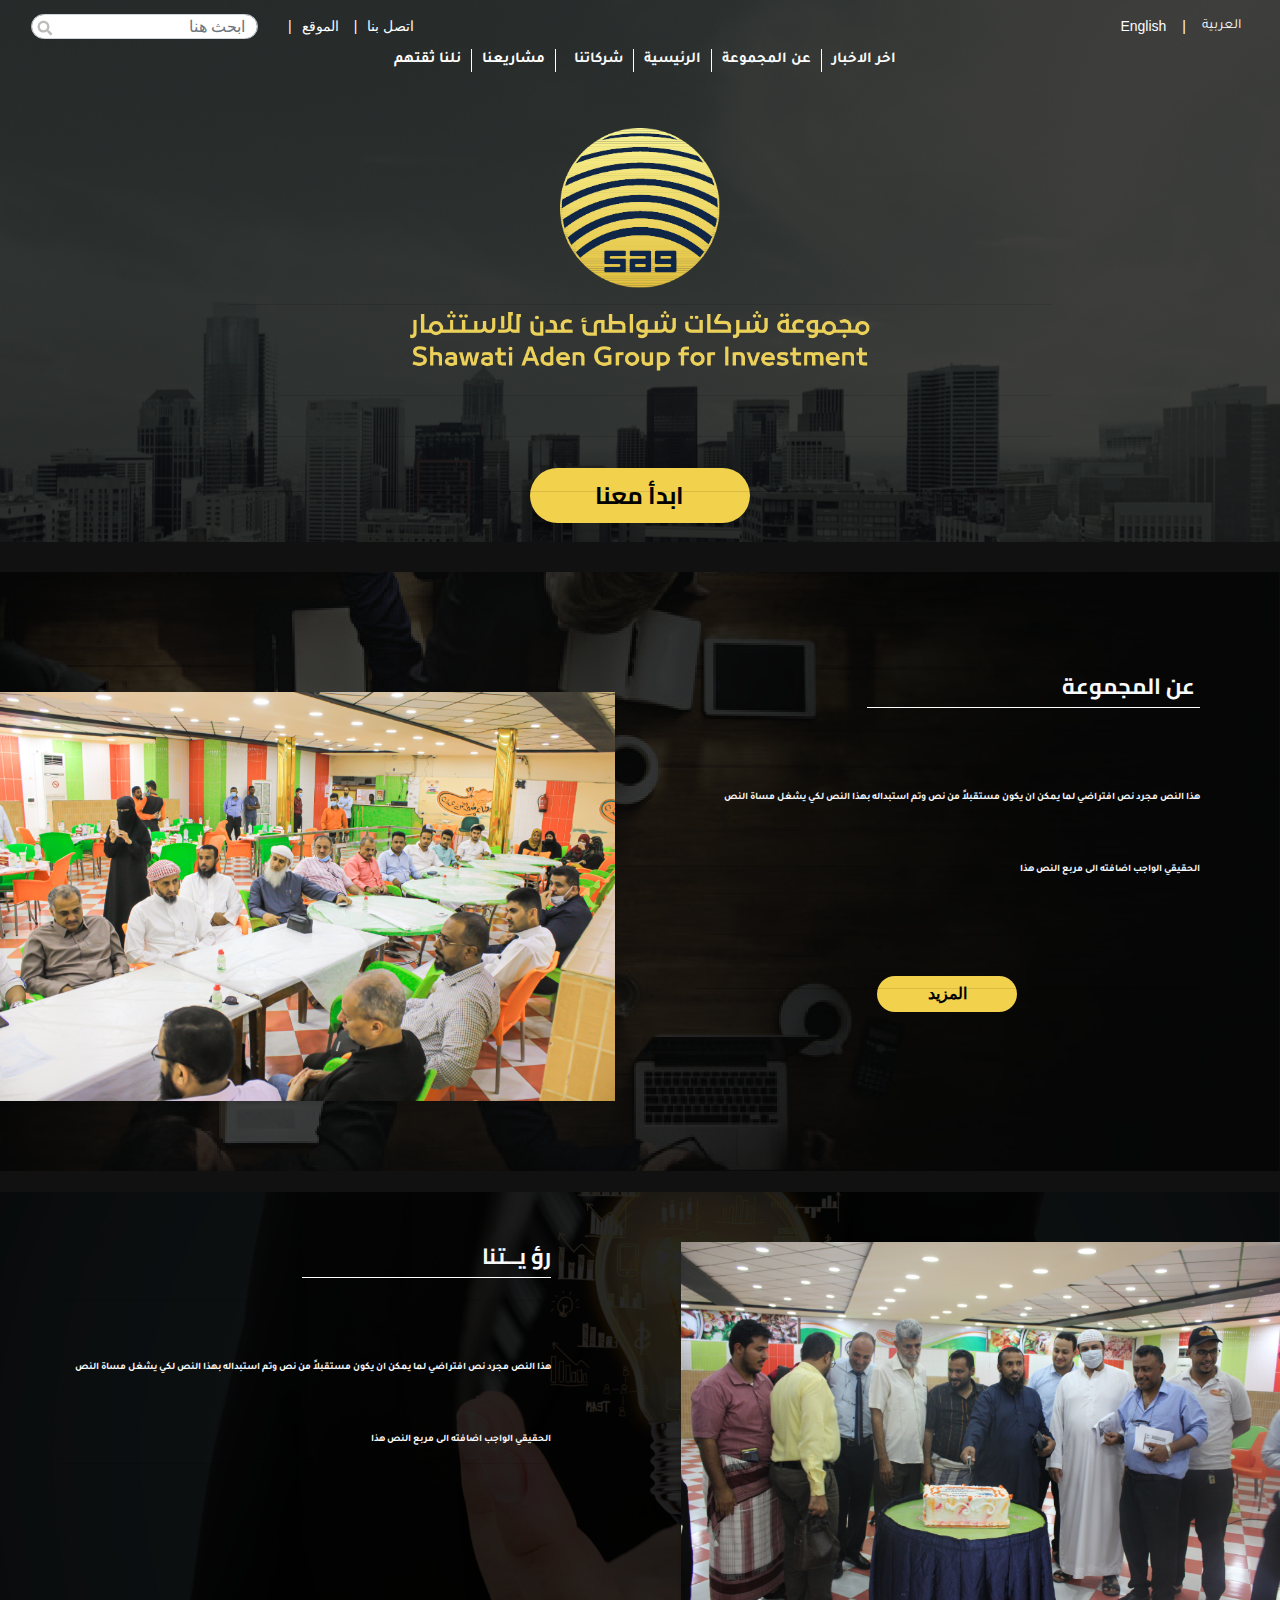
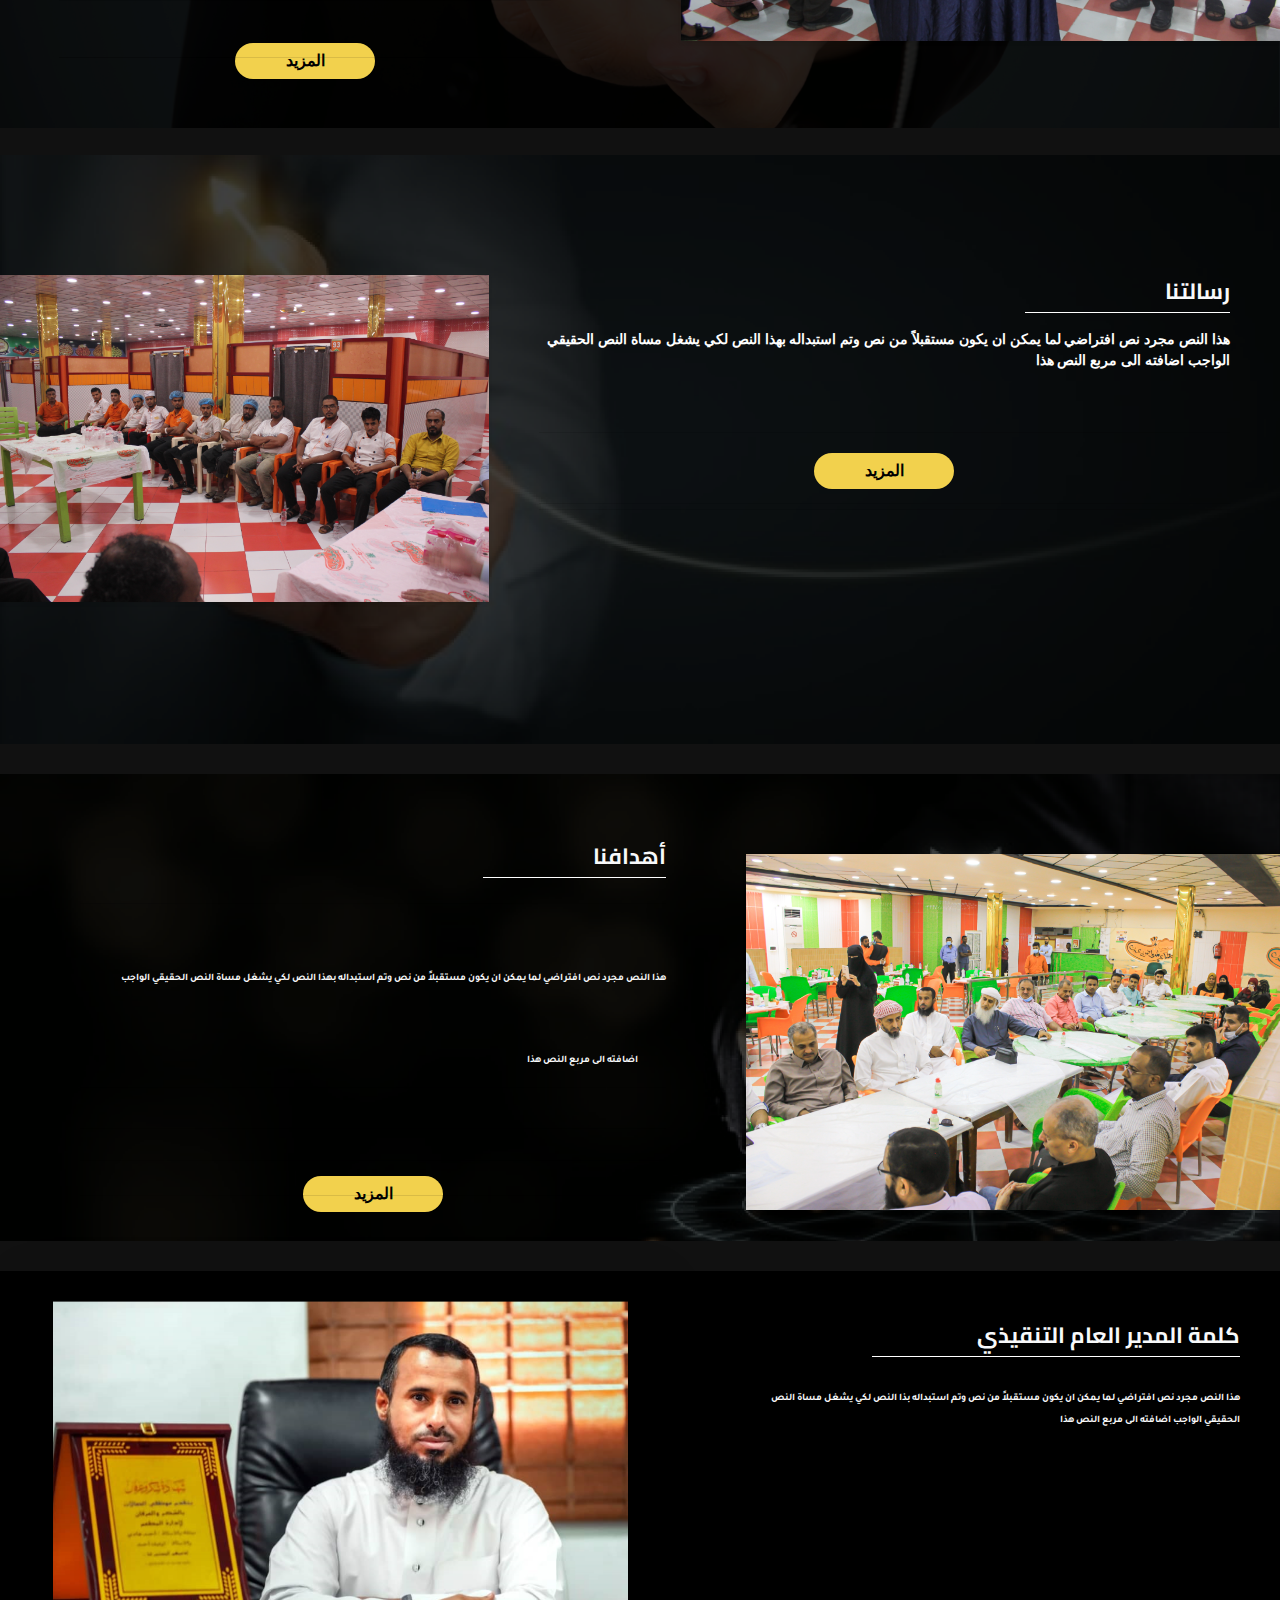
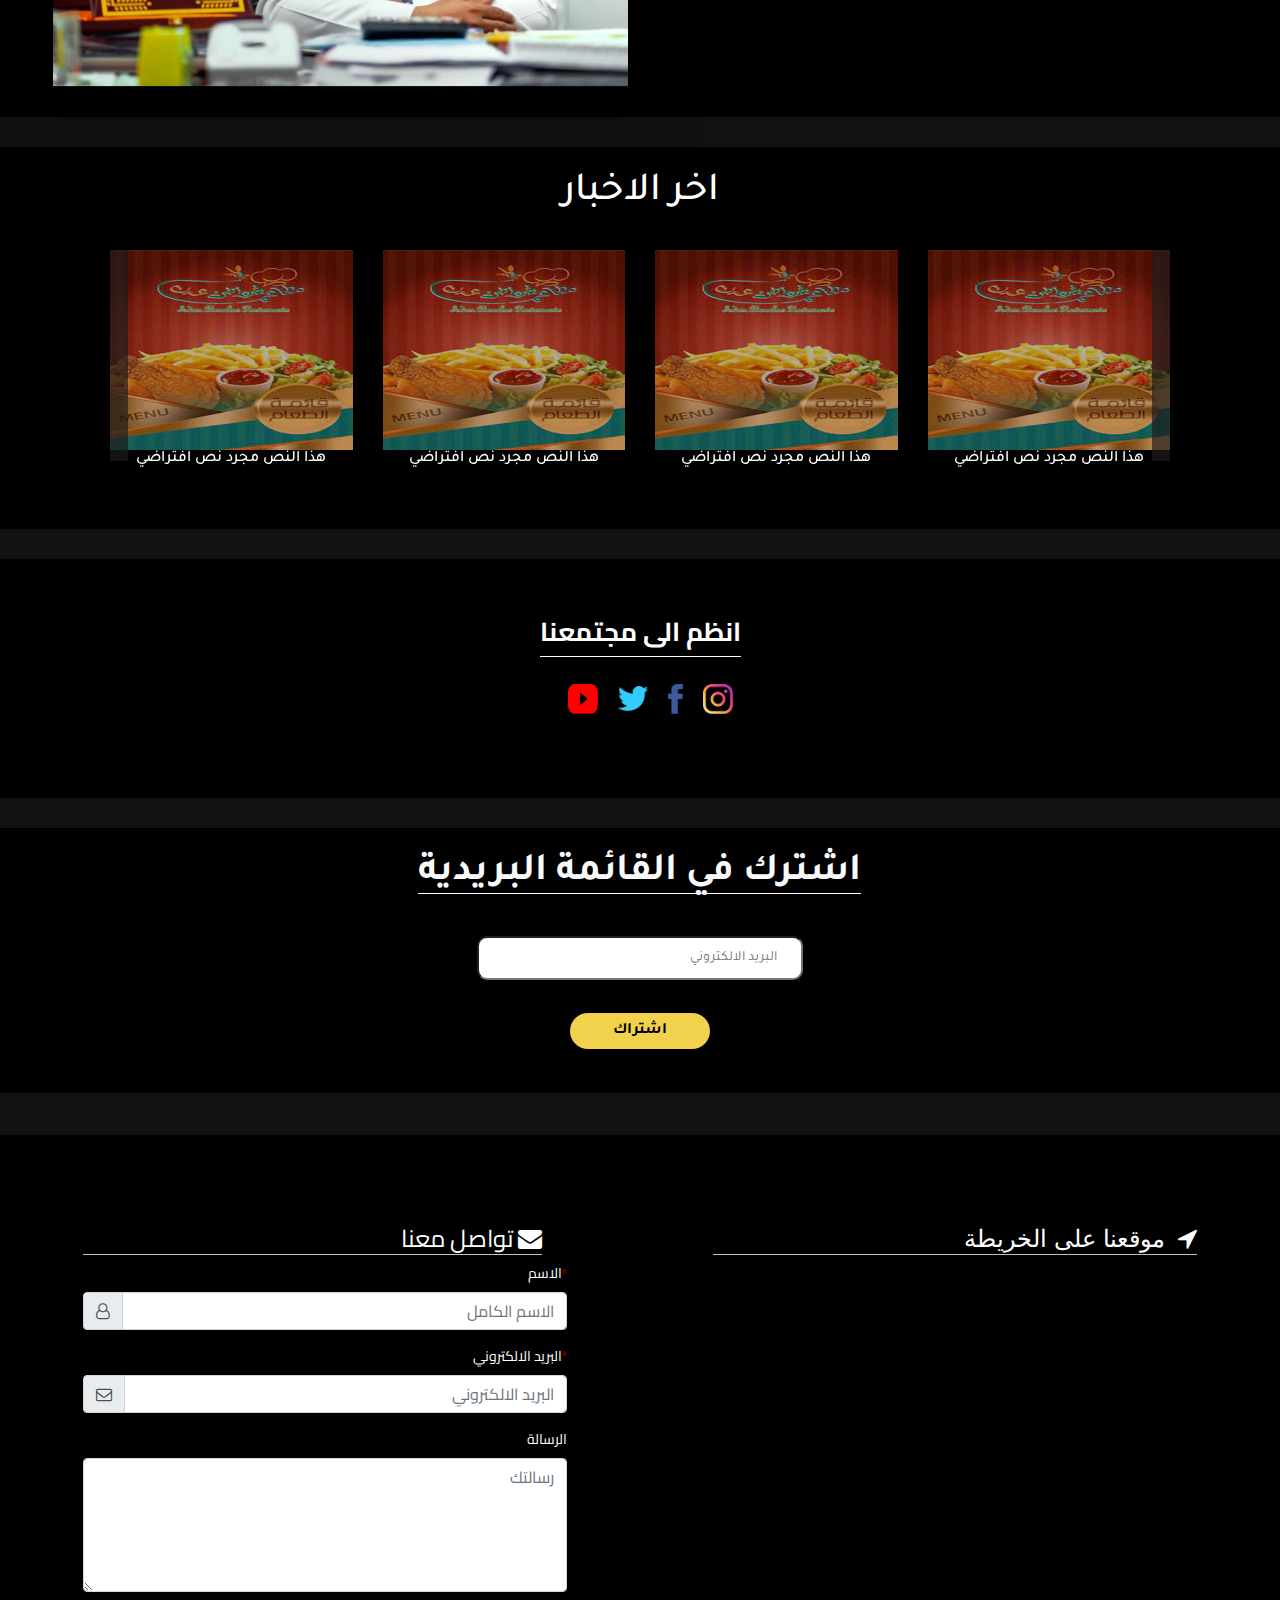
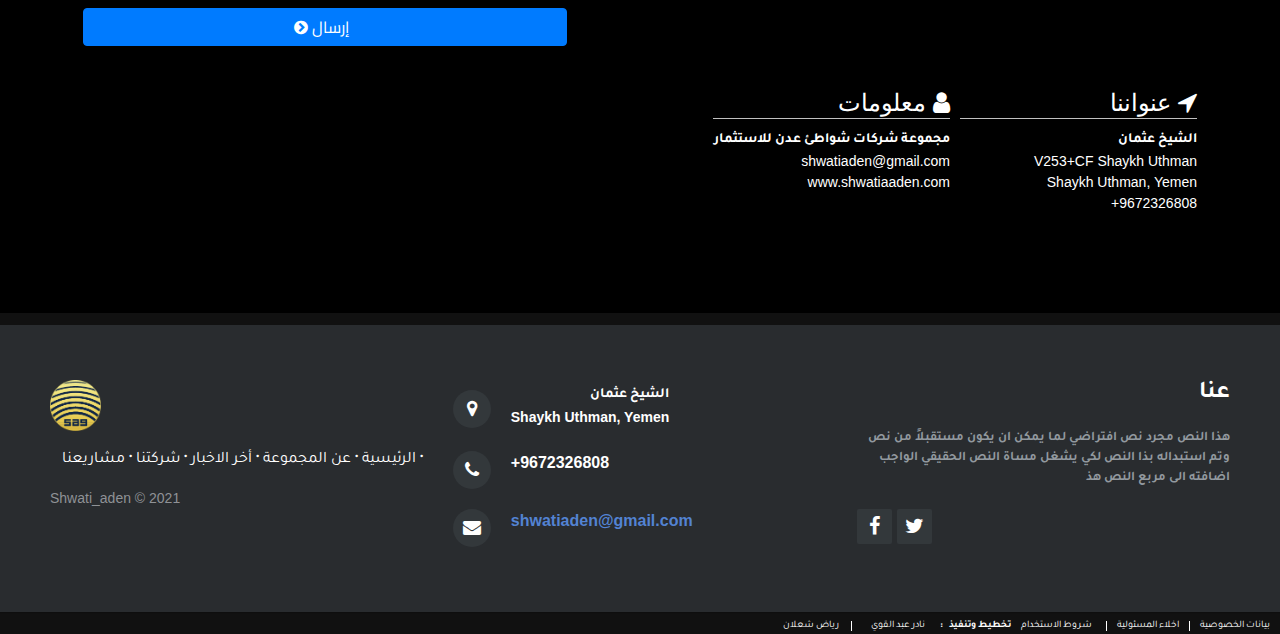
==== commit 71f1bfd9: "mm" ====
--- a/index.html
+++ b/index.html
@@ -74,17 +74,16 @@
             </div>
         </nav>
         <!-- End: Navigation Clean -->
-        <div class="col-md-8 offset-md-2 text-center" style="margin-top: 15px;margin-bottom: 28px;padding-bottom: 30px;font-size: 48px;"><img class="img-fluid" src="/assets/img/logo.png?h=7ec83be9234f93d0bc320d80e058a1a7" width="160" height="100" alt="logo" style="margin-top: 10PX;">
+        <div class="col-md-8 offset-md-2 text-center" style="margin-top: 30px;margin-bottom: 30px;padding-bottom: 30px;font-size: 48px;"><img class="img-fluid" src="/assets/img/logo.png?h=7ec83be9234f93d0bc320d80e058a1a7" width="160" height="100" alt="logo" style="margin-top: 10PX;">
             <hr><img class="img-fluid" src="/assets/img/logo_talk.png?h=1c6e69d69cf3262de1a6c702c49dae79" width="460" height="174" alt="logo" style="margin-top: -38px;">
             <hr style="margin-top: 2px;margin-bottom: 2px;">
             <hr style="margin-top: 40px;margin-bottom: 20px;">
             <div><button class="btn btn-primary down" data-bs-hover-animate="pulse" type="button" style="/*font-style: italic;*/font-family: Cairo, sans-serif;background-color: #f2d14d;color: rgb(0,0,0);width: 220px;border: 0px;height: 55px;border-radius: 30px 30px !important;font-size: 24px;font-weight: bold;">ابدأ معنا</button>
                 <div
-                    style="margin-top: -27px;"><i class="icon-arrow-down" style="color: rgba(209,204,191,0.32);font-size: 23px;line-height: 6px;"></i>
+                    class="pulse animated infinite" style="margin-top: -27px;"><i class="icon-arrow-down" style="color: rgba(209,204,191,0.32);font-size: 23px;line-height: 6px;"></i>
                     <hr style="margin-top: -38px;margin-bottom: -15px;height: 4px;"><i class="icon-arrow-down down" style="color: #d1ccbf;font-size: 35px;line-height: -7px;"></i></div>
         </div>
         <hr style="margin-top: 10px;margin-bottom: 20px;">
-        <div class="pulse animated infinite"></div>
     </div>
     </div>
     <div class="d-flex hero up" style="background-image: url(&quot;/assets/img/business-people-stacking-their-hands_53876-90289.png?h=e94167cb66a80c2ef56fe4b2d87740b1&quot;);background-repeat: no-repeat;background-position: center;background-size: cover;margin-top: 10px;padding-top: 70px;padding-bottom: 70px;">
@@ -96,16 +95,15 @@
                     style="margin-top: 2px;margin-bottom: 2px;">
             </div>
             <hr style="margin-top: 40px;margin-bottom: 20px;">
-            <div class="text-center"><button class="btn btn-primary border rounded dd" data-bs-hover-animate="pulse" type="button" style="font-family: 'Baloo Bhaijaan', cursive;background-color: #fbd232;color: rgb(0,0,0);width: 140px;border: 0px;font-style: normal;border-radius: 30px 30px !important;">المزيد</button></div>
-            <div
-                class="text-center pulse animated infinite">
-                <div><i class="icon-arrow-down" style="color: rgba(209,204,191,0.26);font-size: 23px;line-height: -7px;"></i>
+            <div class="text-center"><button class="btn btn-primary dd" data-bs-hover-animate="pulse" type="button" style="font-family: 'Baloo Bhaijaan', cursive;background-color: #f2d14d;color: rgb(0,0,0);width: 140px;border: 0px;font-style: normal;border-radius: 30px 30px !important;font-weight: bold;">المزيد</button>
+                <div
+                    class="pulse animated infinite" style="margin-top: -27px;"><i class="icon-arrow-down" style="color: rgba(209,204,191,0.26);font-size: 23px;line-height: -7px;"></i>
                     <hr style="margin-top: -39px;margin-bottom: -15px;height: 4px;"><i class="icon-arrow-down dd" style="color: #d1ccbf;font-size: 35px;line-height: -7px;"></i></div>
         </div>
-        <hr style="margin-top: 10px;margin-bottom: 20px;">
-    </div>
-    </div>
-    <div class="d-flex hero hh" style="background-image: url(&quot;/assets/img/businessman-with-light-bulb-his-hand.png?h=e508f5a31caa3610999bb9046fe1c008&quot;);background-repeat: no-repeat;background-position: center;background-size: cover;margin-top: 21px;padding: 10px;">
+        <hr style="margin-top: 10px;margin-bottom: 50px;">
+    </div>
+    </div>
+    <div class="d-flex hero hh" style="background-image: url(&quot;/assets/img/businessman-with-light-bulb-his-hand.png?h=e508f5a31caa3610999bb9046fe1c008&quot;);background-repeat: no-repeat;background-position: center;background-size: cover;margin-top: 21px;">
         <div class="text-right vision" data-aos="fade" data-aos-delay="100" style="padding-left: 39px;font-size: 48px;padding-right: 110px;margin: 20px;"><strong class="text-right text-light" style="direction: rtl !important;border-bottom: 1px solid white;font-family: Cairo, sans-serif;color: #ffffff;font-size: 22px;">&nbsp; &nbsp; &nbsp; &nbsp; &nbsp; &nbsp; &nbsp; &nbsp; &nbsp; &nbsp; &nbsp; &nbsp; &nbsp; &nbsp; &nbsp; &nbsp; &nbsp; &nbsp; رؤ يــتنا</strong>
             <hr>
             <div style="height: 243px;"><strong class="text-light" style="font-family: Tajawal, sans-serif;color: #000000;font-size: 10px;">هذا النص مجرد نص افتراضي لما يمكن ان يكون مستقبلاً من نص وتم استبداله بهذا النص لكي يشغل مساة النص الحقيقي الواجب اضافته الى مربع النص هذا</strong>
@@ -113,13 +111,12 @@
                     style="margin-top: 2px;margin-bottom: 2px;">
             </div>
             <hr style="margin-top: 40px;margin-bottom: 20px;">
-            <div class="text-center"><button class="btn btn-primary border rounded vision" data-bs-hover-animate="pulse" type="button" style="font-family: 'Baloo Bhaijaan', cursive;background-color: #fbd232;color: rgb(0,0,0);border: 0px;width: 140px;font-style: normal;border-radius: 30px 30px !important;">المزيد</button></div>
-            <div
-                class="text-center pulse animated infinite" style="padding-top: 10px;">
-                <div><i class="icon-arrow-down" style="color: rgba(209,204,191,0.37);font-size: 23px;line-height: -7px;"></i>
+            <div class="text-center"><button class="btn btn-primary vision" data-bs-hover-animate="pulse" type="button" style="font-family: 'Baloo Bhaijaan', cursive;background-color: #f2d14d;color: rgb(0,0,0);border: 0px;width: 140px;font-style: normal;border-radius: 30px 30px !important;font-weight: bold;">المزيد</button>
+                <div
+                    class="pulse animated infinite" style="margin-top: -26px;"><i class="icon-arrow-down" style="color: rgba(209,204,191,0.37);font-size: 23px;line-height: -7px;"></i>
                     <hr style="margin-top: -36px;margin-bottom: -15px;height: 4px;"><i class="icon-arrow-down vision" style="color: #d1ccbf;font-size: 35px;line-height: -7px;"></i></div>
         </div>
-        <hr style="margin-top: 10px;margin-bottom: 20px;">
+        <hr style="margin-top: 10px;margin-bottom: 50px;">
     </div>
     <div style="padding-top: 50px;"><img class="img-fluid shadow-sm" src="/assets/img/IMG_6995.png?h=9363da3bafeadae0c53f8b57d7e6b737" width="800px" height="300px"></div>
     </div>
@@ -129,13 +126,12 @@
             <div><strong><br>هذا النص مجرد نص افتراضي لما يمكن ان يكون مستقبلاً من نص وتم استبداله بهذا النص لكي يشغل مساة النص الحقيقي الواجب اضافته الى مربع النص هذا<br><br></strong>
                 <hr style="margin-top: 40px;margin-bottom: 20px;">
             </div>
-            <div class="text-center"><button class="btn btn-primary border rounded messaage" data-bs-hover-animate="pulse" type="button" style="font-family: 'Baloo Bhaijaan', cursive;background-color: #fbd232;color: rgb(0,0,0);width: 140px;border: 0px;font-style: normal;border-radius: 30px 30px !important;">المزيد</button></div>
-            <div
-                class="text-center pulse animated infinite" style="padding-top: 10px;">
-                <div style="margin-top: 20px;"><i class="icon-arrow-down" style="color: rgba(209,204,191,0.37);font-size: 23px;line-height: -7px;"></i>
+            <div class="text-center"><button class="btn btn-primary messaage" data-bs-hover-animate="pulse" type="button" style="font-family: 'Baloo Bhaijaan', cursive;background-color: #f2d14d;color: rgb(0,0,0);width: 140px;border: 0px;font-style: normal;border-radius: 30px 30px !important;font-weight: bold;">المزيد</button>
+                <div
+                    class="pulse animated infinite" style="margin-top: 20px;"><i class="icon-arrow-down" style="color: rgba(209,204,191,0.37);font-size: 23px;line-height: -7px;"></i>
                     <hr style="margin-top: 0px;margin-bottom: -21px;height: 4px;"><i class="icon-arrow-down messaage" style="color: #d1ccbf;font-size: 35px;line-height: -7px;"></i></div>
         </div>
-        <hr style="margin-top: 10px;margin-bottom: 20px;">
+        <hr style="margin-top: 10px;margin-bottom: 50px;">
     </div>
     </div>
     <div class="d-flex hero goal" style="background-image: url(&quot;/assets/img/businessman-hand-holding-throwing-virtual-dart-target-board-black-wall-business-investment-target-concept_50039-1488.png?h=3c642b3ff871a51e559af48f4d457c3d&quot;);background-repeat: no-repeat;background-position: center;background-size: cover;margin-bottom: 30px;margin-top: 30px;padding-top: 30px;padding-bottom: 30px;">
@@ -146,19 +142,18 @@
                     style="margin-top: 2px;margin-bottom: 2px;">
             </div>
             <hr style="margin-top: 40px;margin-bottom: 20px;">
-            <div class="text-center"><button class="btn btn-primary border rounded goal" data-bs-hover-animate="pulse" type="button" style="font-family: 'Baloo Bhaijaan', cursive;background-color: #fbd232;color: rgb(0,0,0);width: 140px;border: 0px;font-style: normal;border-radius: 30px 30px !important;">المزيد</button></div>
-            <div
-                class="text-center pulse animated infinite">
-                <div><i class="icon-arrow-down" style="color: rgba(209,204,191,0.28);font-size: 23px;line-height: -7px;"></i>
+            <div class="text-center"><button class="btn btn-primary goal" data-bs-hover-animate="pulse" type="button" style="font-family: 'Baloo Bhaijaan', cursive;background-color: #f2d14d;color: rgb(0,0,0);width: 140px;border: 0px;font-style: normal;border-radius: 30px 30px !important;font-weight: bold;">المزيد</button>
+                <div
+                    class="pulse animated infinite" style="margin-top: -36px;"><i class="icon-arrow-down" style="color: rgba(209,204,191,0.28);font-size: 23px;line-height: -7px;"></i>
                     <hr style="margin-top: -10px;margin-bottom: -50px;height: 4px;"><i class="icon-arrow-down goal" style="color: #d1ccbf;font-size: 34px;line-height: -7px;"></i></div>
         </div>
-        <hr style="margin-top: 10px;margin-bottom: 20px;">
+        <hr style="margin-top: 10px;margin-bottom: 50px;">
     </div>
     <div style="padding-top: 50px;"><img class="img-fluid shadow-sm" src="/assets/img/IMG_-10.png?h=4eb00e717c1a0aff357c51ff6f68a6f4" width="650px" height="250px"></div>
     </div>
     <div class="d-flex hero word" style="background-repeat: no-repeat;background-position: center;background-size: cover;margin-bottom: 30px;/*width: 2300px;*/background-color: #000000;">
         <div class="image" style="margin-left: 23px;"><img class="img-fluid shadow-lg img" src="/assets/img/profile.png?h=242d5bfe9671589a8c7114110f51390f" width="850px" height="300px" style="padding: 30px;"></div>
-        <div class="text-right aword" data-aos="fade" data-aos-delay="100" style="padding: 15px;margin-left: 80px;">
+        <div class="text-right aword" data-aos="fade" data-aos-delay="100" style="padding: 15px;margin-left: 80px;padding-right: 40px;">
             <hr><strong class="text-right text-light" style="direction: rtl !important;border-bottom: 1px solid white;font-family: Cairo, sans-serif;color: #ffffff;font-size: 22px;">&nbsp; &nbsp; &nbsp; &nbsp; &nbsp; &nbsp; &nbsp; &nbsp; &nbsp; &nbsp; &nbsp;كلمة المدير العام التنقيذي</strong>
             <hr>
             <div style="height: 200px;"><strong class="text-light" style="font-family: Tajawal, sans-serif;color: #000000;font-size: 10px;">هذا النص مجرد نص افتراضي لما يمكن ان يكون مستقبلاً من نص وتم استبداله بذا النص لكي يشغل مساة النص الحقيقي الواجب اضافته الى مربع النص هذا</strong>
@@ -392,7 +387,7 @@
             <hr><strong class="text-right text-light" style="/*direction: rtl !important;*/border-bottom: 1px solid white;font-family: Tajawal, sans-serif;color: #ffffff;/*width: 91px;*/font-size: 39px;">اشترك في القائمة البريدية</strong>
             <hr>
             <div class="text-center d-block float-none" style="justify-content: center;align-items: center;align-content: center;"><input type="search" style="direction: rtl;border-radius: 10px 10px;width: 326px;height: 44px;font-family: Tajawal, sans-serif;" placeholder="        البريد الالكتروني">
-                <hr><button class="btn btn-primary border rounded" data-bs-hover-animate="pulse" type="button" style="font-family: Tajawal, sans-serif;background-color: #fbd232;color: rgb(0,0,0);border: 0px;width: 140px;font-style: normal;border-radius: 30px 30px !important;">اشتراك</button></div>
+                <hr><button class="btn btn-primary" data-bs-hover-animate="pulse" type="button" style="font-family: Tajawal, sans-serif;background-color: #f2d14d;color: rgb(0,0,0);border: 0px;width: 140px;font-style: normal;border-radius: 30px 30px !important;font-weight: bold;">اشتراك</button></div>
             <hr
                 style="margin-top: 2px;margin-bottom: 2px;">
                 <hr style="margin-top: 40px;margin-bottom: 20px;">
